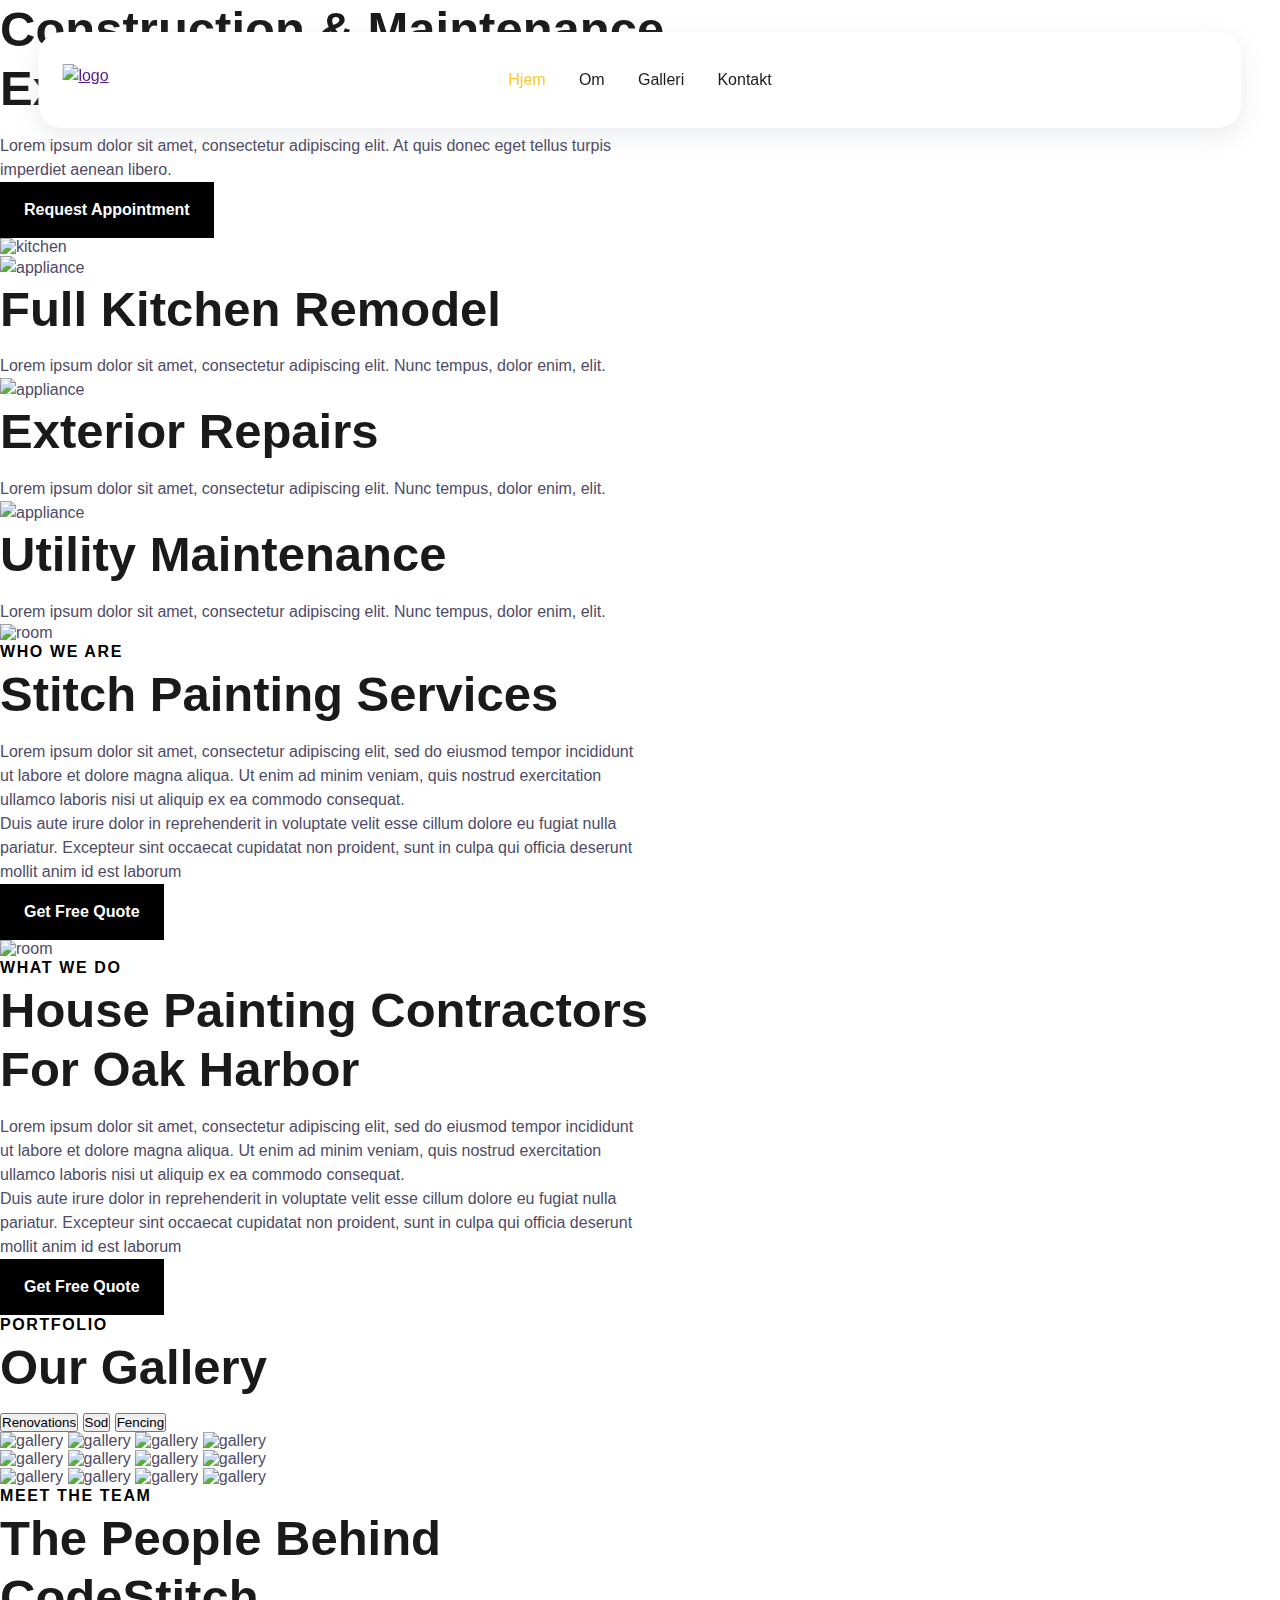
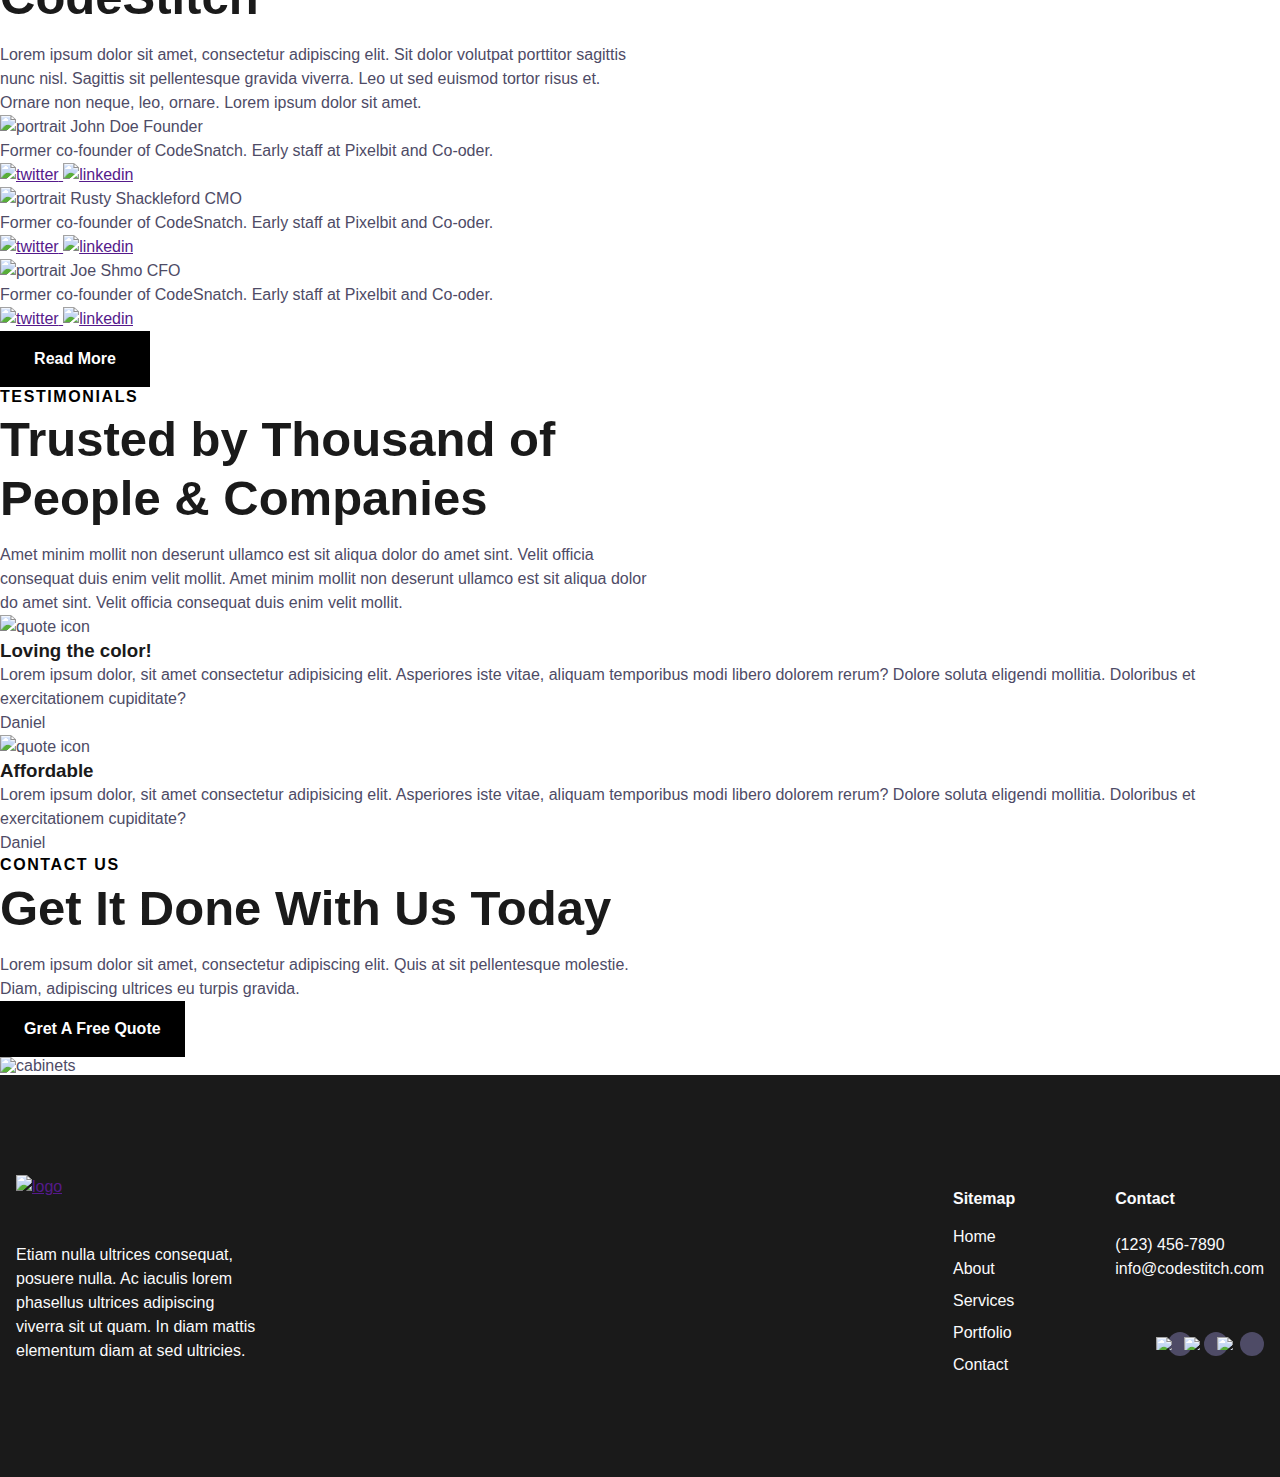
==== index.html @ 6d60dea5 "Setup navigationbar" ====
<!DOCTYPE html>
<html lang="en">

<head>
    <meta charset="UTF-8">
    <meta http-equiv="X-UA-Compatible" content="IE=edge">
    <meta name="viewport" content="width=device-width, initial-scale=1.0">

    <!--Swap our for actual link-->
    <link rel="canonical" href="https://www.website.com/">

    <meta name="description" content="Meta description for the page">
    <meta name="keywords" content="">

    <!--Social Media Display-->
    <meta property="og:title" content="Title that shows up on google searches" />
    <meta property="og:description" content="Meta description for the page" />
    <meta property="og:type" content="website" />
    <meta property="og:url" content="Official link for that page (https://www.site.com)" />
    <meta property="og:image" content="/assets/images/social.jpg" />
    <meta property="og:image:secure_url" content="/assets/images/social.jpg" />

    <!--Favicons-->
    <link rel="apple-touch-icon" sizes="180x180" href="/assets/favicons/apple-touch-icon.png">
    <link rel="icon" type="image/png" sizes="32x32" href="/assets/favicons/favicon-32x32.png?v1">
    <link rel="icon" type="image/png" sizes="16x16" href="/assets/favicons/favicon-16x16.png">
    <link rel="manifest" href="/assets/favicons/site.webmanifest">
    <meta name="msapplication-TileColor" content="#da532c">
    <meta name="theme-color" content="#ffffff">

    <!-- Preload -->
    <link rel="preload" as="image" href="assets/images/logo-light.png">
    <link rel="preload" as="font" type="font/woff2" href="/assets/fonts/roboto-v29-latin-regular.woff2" crossorigin>
    <link rel="preload" as="font" type="font/woff2" href="/assets/fonts/roboto-v29-latin-700.woff2" crossorigin>

    <link rel="stylesheet" href="/css/core-styles.css">
    <link rel="stylesheet" href="/css/index.css">
    <link rel="stylesheet" href="/css/dark.css">

    <title>Service Keyword Phrase | Company Name | City, State</title>
</head>

<body>
    <!--Screen reader skip main nav-->
    <a class="skip" aria-label="skip to main content" href="#main">Click To Skip To Main Content</a>

    <!-- ============================================ -->
    <!--                 Navigation                   -->
    <!-- ============================================ -->

    <header id="cs-navigation">
        <div class="cs-container">
            <!--Nav Logo-->
            <!--Logo is turned white in the css with a filter on dark mode-->
            <a href="" class="cs-logo" aria-label="back to home">
                <img src="https://csimg.nyc3.cdn.digitaloceanspaces.com/Images/Graphics/day-care.svg" alt="logo"
                    width="210" height="29" aria-hidden="true" decoding="async">
            </a>
            <!--Navigation List-->
            <nav class="cs-nav" role="navigation">
                <!--Mobile Nav Toggle-->
                <button class="cs-toggle" aria-label="mobile menu toggle">
                    <div class="cs-box" aria-hidden="true">
                        <span class="cs-line cs-line1" aria-hidden="true"></span>
                        <span class="cs-line cs-line2" aria-hidden="true"></span>
                        <span class="cs-line cs-line3" aria-hidden="true"></span>
                    </div>
                </button>
                <!-- We need a wrapper div so we can set a fixed height on the cs-ul in case the nav list gets too long from too many dropdowns being opened and needs to have an overflow scroll. This wrapper acts as the background so it can go the full height of the screen and not cut off any overflowing nav items while the cs-ul stops short of the bottom of the screen, which keeps all nav items in view no matter how mnay there are-->
                <div class="cs-ul-wrapper">
                    <ul id="cs-expanded" class="cs-ul" aria-expanded="false">
                        <li class="cs-li">
                            <a href="./index.html" class="cs-li-link cs-active">
                                Hjem
                            </a>
                        </li>
                        <li class="cs-li">
                            <a href="./about.html" class="cs-li-link">
                                Om
                            </a>
                        </li>
                        <li class="cs-li">
                            <a href="./portfolio.html" class="cs-li-link">
                                Galleri
                            </a>
                        </li>
                        <li class="cs-li">
                            <a href="./contact.html" class="cs-li-link">
                                Kontakt
                            </a>
                        </li>
                    </ul>
                </div>
            </nav>
            <div class="cs-contact-group">
                <div class="cs-social">
                    <a href="" class="cs-social-link">
                        <img class="cs-social-icon"
                            src="https://csimg.nyc3.cdn.digitaloceanspaces.com/Images/Icons/facebook-1a.svg" alt="logo"
                            width="12" height="12" aria-hidden="true" decoding="async">
                    </a>
                    <a href="" class="cs-social-link">
                        <img class="cs-social-icon"
                            src="https://csimg.nyc3.cdn.digitaloceanspaces.com/Images/Icons/twitter-1a.svg" alt="logo"
                            width="12" height="12" aria-hidden="true" decoding="async">
                    </a>
                    <a href="" class="cs-social-link">
                        <img class="cs-social-icon"
                            src="https://csimg.nyc3.cdn.digitaloceanspaces.com/Images/Icons/instagram1a.svg" alt="logo"
                            width="12" height="12" aria-hidden="true" decoding="async">
                    </a>
                    <a href="" class="cs-social-link">
                        <img class="cs-social-icon"
                            src="https://csimg.nyc3.cdn.digitaloceanspaces.com/Images/Icons/youtube1a.svg" alt="logo"
                            width="12" height="12" aria-hidden="true" decoding="async">
                    </a>
                </div>
            </div>
        </div>
    </header>

    <main id="main">
        <!-- ============================================ -->
        <!--                    Hero                      -->
        <!-- ============================================ -->

        <section id="hero-81">
            <div class="cs-container">
                <h1 class="cs-title">Construction & Maintenance Experts in New York City</h1>
                <p class="cs-text">
                    Lorem ipsum dolor sit amet, consectetur adipiscing elit. At quis donec eget tellus turpis imperdiet
                    aenean libero.
                </p>
                <a href="" class="cs-button-solid">Request Appointment</a>
            </div>

            <!-- Background Image -->
            <picture class="cs-background">
                <source media="(max-width: 600px)"
                    srcset="https://csimg.nyc3.digitaloceanspaces.com/Hero/kitchen-m.jpg">
                <source media="(min-width: 601px)" srcset="https://csimg.nyc3.digitaloceanspaces.com/Hero/kitchen.jpg">
                <img loading="lazy" decoding="async" src="https://csimg.nyc3.digitaloceanspaces.com/Hero/kitchen.jpg"
                    alt="kitchen" width="2250" height="1500" aria-hidden="true">
            </picture>
        </section>

        <!-- ============================================ -->
        <!--                   Services                   -->
        <!-- ============================================ -->

        <section id="h-services-81">
            <ul class="cs-card-group">
                <li class="cs-item">
                    <picture class="cs-icon">
                        <img loading="lazy" decoding="async"
                            src="https://csimg.nyc3.digitaloceanspaces.com/Hero/toolbox.svg" alt="appliance" width="52"
                            height="52" aria-hidden="true">
                    </picture>
                    <h2 class="cs-title">Full Kitchen Remodel</h2>
                    <p class="cs-text">
                        Lorem ipsum dolor sit amet, consectetur adipiscing elit. Nunc tempus, dolor enim, elit.
                    </p>
                </li>
                <li class="cs-item">
                    <picture class="cs-icon">
                        <img loading="lazy" decoding="async"
                            src="https://csimg.nyc3.digitaloceanspaces.com/Hero/buildings.svg" alt="appliance"
                            width="52" height="52" aria-hidden="true">
                    </picture>
                    <h2 class="cs-title">Exterior Repairs</h2>
                    <p class="cs-text">
                        Lorem ipsum dolor sit amet, consectetur adipiscing elit. Nunc tempus, dolor enim, elit.
                    </p>
                </li>
                <li class="cs-item">
                    <picture class="cs-icon">
                        <img loading="lazy" decoding="async"
                            src="https://csimg.nyc3.digitaloceanspaces.com/Hero/gear.svg" alt="appliance" width="52"
                            height="52" aria-hidden="true">
                    </picture>
                    <h2 class="cs-title">Utility Maintenance</h2>
                    <p class="cs-text">
                        Lorem ipsum dolor sit amet, consectetur adipiscing elit. Nunc tempus, dolor enim, elit.
                    </p>
                </li>
            </ul>
        </section>

        <!-- ============================================ -->
        <!--                   About Us                   -->
        <!-- ============================================ -->

        <section id="RPsbs-580">
            <div class="cs-container">
                <picture class="cs-picture">
                    <!--Mobile Image-->
                    <source media="(max-width: 600px)"
                        srcset="https://csimg.nyc3.cdn.digitaloceanspaces.com/SideBySide/room.jpg">
                    <!--Tablet and above Image-->
                    <source media="(min-width: 601px)"
                        srcset="https://csimg.nyc3.cdn.digitaloceanspaces.com/SideBySide/room.jpg">
                    <img loading="lazy" decoding="async"
                        src="https://csimg.nyc3.cdn.digitaloceanspaces.com/SideBySide/room.jpg" alt="room" width="494"
                        height="700">
                </picture>
                <div class="cs-content">
                    <span class="cs-topper">Who We ARe</span>
                    <h2 class="cs-title">Stitch Painting Services</h2>
                    <p class="cs-text">
                        Lorem ipsum dolor sit amet, consectetur adipiscing elit, sed do eiusmod tempor incididunt ut
                        labore et dolore magna aliqua. Ut enim ad minim veniam, quis nostrud exercitation ullamco
                        laboris nisi ut aliquip ex ea commodo consequat.
                    </p>
                    <p class="cs-text">
                        Duis aute irure dolor in reprehenderit in voluptate velit esse cillum dolore eu fugiat nulla
                        pariatur. Excepteur sint occaecat cupidatat non proident, sunt in culpa qui officia deserunt
                        mollit anim id est laborum
                    </p>
                    <a href="" class="cs-button-solid">Get Free Quote</a>
                </div>
            </div>
        </section>

        <!-- ============================================ -->
        <!--             Service Highlight                -->
        <!-- ============================================ -->

        <section id="RPsbsr-580">
            <div class="cs-container">
                <picture class="cs-picture">
                    <!--Mobile Image-->
                    <source media="(max-width: 600px)"
                        srcset="https://csimg.nyc3.cdn.digitaloceanspaces.com/SideBySide/room.jpg">
                    <!--Tablet and above Image-->
                    <source media="(min-width: 601px)"
                        srcset="https://csimg.nyc3.cdn.digitaloceanspaces.com/SideBySide/room.jpg">
                    <img loading="lazy" decoding="async"
                        src="https://csimg.nyc3.cdn.digitaloceanspaces.com/SideBySide/room.jpg" alt="room" width="494"
                        height="700">
                </picture>
                <div class="cs-content">
                    <span class="cs-topper">What We Do</span>
                    <h2 class="cs-title">House Painting Contractors For Oak Harbor</h2>
                    <p class="cs-text">
                        Lorem ipsum dolor sit amet, consectetur adipiscing elit, sed do eiusmod tempor incididunt ut
                        labore et dolore magna aliqua. Ut enim ad minim veniam, quis nostrud exercitation ullamco
                        laboris nisi ut aliquip ex ea commodo consequat.
                    </p>
                    <p class="cs-text">
                        Duis aute irure dolor in reprehenderit in voluptate velit esse cillum dolore eu fugiat nulla
                        pariatur. Excepteur sint occaecat cupidatat non proident, sunt in culpa qui officia deserunt
                        mollit anim id est laborum
                    </p>
                    <a href="" class="cs-button-solid">Get Free Quote</a>
                </div>
            </div>
        </section>

        <!-- ============================================ -->
        <!--                   Gallery                    -->
        <!-- ============================================ -->

        <section id="gallery-453">
            <div class="cs-container">
                <div class="cs-content">
                    <div class="cs-flex">
                        <span class="cs-topper">Portfolio</span>
                        <h2 class="cs-title">Our Gallery</h2>
                    </div>
                    <div class="cs-button-group">
                        <!--When adding extra galleries, copy and paste the button and make data-filter equal to four, then five, etc. Do the same for the corresponding gallery and it's data attribute-->
                        <button class="cs-button" data-filter="one">
                            Renovations
                        </button>
                        <button class="cs-button" data-filter="two">
                            Sod
                        </button>
                        <button class="cs-button" data-filter="three">
                            Fencing
                        </button>
                    </div>
                </div>
                <!--Gallery 1-->
                <div class="cs-gallery" data-category="one">
                    <!--Picture 1-->
                    <picture class="cs-image">
                        <source media="(max-width: 600px)"
                            srcset="https://csimg.nyc3.digitaloceanspaces.com/SideBySide/leaves2.jpg">
                        <source media="(min-width: 601px)"
                            srcset="https://csimg.nyc3.digitaloceanspaces.com/SideBySide/leaves2.jpg">
                        <img loading="lazy" decoding="async"
                            src="https://csimg.nyc3.digitaloceanspaces.com/SideBySide/leaves2.jpg" alt="gallery"
                            width="305" height="400">
                    </picture>
                    <!--Picture 2-->
                    <picture class="cs-image">
                        <source media="(max-width: 600px)"
                            srcset="https://csimg.nyc3.digitaloceanspaces.com/SideBySide/leaves2.jpg">
                        <source media="(min-width: 601px)"
                            srcset="https://csimg.nyc3.digitaloceanspaces.com/SideBySide/leaves2.jpg">
                        <img loading="lazy" decoding="async"
                            src="https://csimg.nyc3.digitaloceanspaces.com/SideBySide/leaves2.jpg" alt="gallery"
                            width="305" height="400">
                    </picture>
                    <!--Picture 3-->
                    <picture class="cs-image">
                        <source media="(max-width: 600px)"
                            srcset="https://csimg.nyc3.digitaloceanspaces.com/SideBySide/leaves2.jpg">
                        <source media="(min-width: 601px)"
                            srcset="https://csimg.nyc3.digitaloceanspaces.com/SideBySide/leaves2.jpg">
                        <img loading="lazy" decoding="async"
                            src="https://csimg.nyc3.digitaloceanspaces.com/SideBySide/leaves2.jpg" alt="gallery"
                            width="305" height="400">
                    </picture>
                    <!--Picture 4-->
                    <picture class="cs-image">
                        <source media="(max-width: 600px)"
                            srcset="https://csimg.nyc3.digitaloceanspaces.com/SideBySide/leaves2.jpg">
                        <source media="(min-width: 601px)"
                            srcset="https://csimg.nyc3.digitaloceanspaces.com/SideBySide/leaves2.jpg">
                        <img loading="lazy" decoding="async"
                            src="https://csimg.nyc3.digitaloceanspaces.com/SideBySide/leaves2.jpg" alt="gallery"
                            width="305" height="400">
                    </picture>
                </div>
                <!--Gallery 2-->
                <div class="cs-gallery cs-hidden" data-category="two">
                    <!--Picture 1-->
                    <picture class="cs-image">
                        <source media="(max-width: 600px)"
                            srcset="https://csimg.nyc3.digitaloceanspaces.com/SideBySide/leaves3.jpg">
                        <source media="(min-width: 601px)"
                            srcset="https://csimg.nyc3.digitaloceanspaces.com/SideBySide/leaves3.jpg">
                        <img loading="lazy" decoding="async"
                            src="https://csimg.nyc3.digitaloceanspaces.com/SideBySide/leaves3.jpg" alt="gallery"
                            width="305" height="400">
                    </picture>
                    <!--Picture 2-->
                    <picture class="cs-image">
                        <source media="(max-width: 600px)"
                            srcset="https://csimg.nyc3.digitaloceanspaces.com/SideBySide/leaves3.jpg">
                        <source media="(min-width: 601px)"
                            srcset="https://csimg.nyc3.digitaloceanspaces.com/SideBySide/leaves3.jpg">
                        <img loading="lazy" decoding="async"
                            src="https://csimg.nyc3.digitaloceanspaces.com/SideBySide/leaves3.jpg" alt="gallery"
                            width="305" height="400">
                    </picture>
                    <!--Picture 3-->
                    <picture class="cs-image">
                        <source media="(max-width: 600px)"
                            srcset="https://csimg.nyc3.digitaloceanspaces.com/SideBySide/leaves3.jpg">
                        <source media="(min-width: 601px)"
                            srcset="https://csimg.nyc3.digitaloceanspaces.com/SideBySide/leaves3.jpg">
                        <img loading="lazy" decoding="async"
                            src="https://csimg.nyc3.digitaloceanspaces.com/SideBySide/leaves3.jpg" alt="gallery"
                            width="305" height="400">
                    </picture>
                    <!--Picture 4-->
                    <picture class="cs-image">
                        <source media="(max-width: 600px)"
                            srcset="https://csimg.nyc3.digitaloceanspaces.com/SideBySide/leaves3.jpg">
                        <source media="(min-width: 601px)"
                            srcset="https://csimg.nyc3.digitaloceanspaces.com/SideBySide/leaves3.jpg">
                        <img loading="lazy" decoding="async"
                            src="https://csimg.nyc3.digitaloceanspaces.com/SideBySide/leaves3.jpg" alt="gallery"
                            width="305" height="400">
                    </picture>
                </div>
                <!--Gallery 3-->
                <div class="cs-gallery cs-hidden" data-category="three">
                    <!--Picture 1-->
                    <picture class="cs-image">
                        <source media="(max-width: 600px)"
                            srcset="https://csimg.nyc3.digitaloceanspaces.com/SideBySide/leaves2.jpg">
                        <source media="(min-width: 601px)"
                            srcset="https://csimg.nyc3.digitaloceanspaces.com/SideBySide/leaves2.jpg">
                        <img loading="lazy" decoding="async"
                            src="https://csimg.nyc3.digitaloceanspaces.com/SideBySide/leaves2.jpg" alt="gallery"
                            width="305" height="400">
                    </picture>
                    <!--Picture 2-->
                    <picture class="cs-image">
                        <source media="(max-width: 600px)"
                            srcset="https://csimg.nyc3.digitaloceanspaces.com/SideBySide/leaves2.jpg">
                        <source media="(min-width: 601px)"
                            srcset="https://csimg.nyc3.digitaloceanspaces.com/SideBySide/leaves2.jpg">
                        <img loading="lazy" decoding="async"
                            src="https://csimg.nyc3.digitaloceanspaces.com/SideBySide/leaves2.jpg" alt="gallery"
                            width="305" height="400">
                    </picture>
                    <!--Picture 3-->
                    <picture class="cs-image">
                        <source media="(max-width: 600px)"
                            srcset="https://csimg.nyc3.digitaloceanspaces.com/SideBySide/leaves2.jpg">
                        <source media="(min-width: 601px)"
                            srcset="https://csimg.nyc3.digitaloceanspaces.com/SideBySide/leaves2.jpg">
                        <img loading="lazy" decoding="async"
                            src="https://csimg.nyc3.digitaloceanspaces.com/SideBySide/leaves2.jpg" alt="gallery"
                            width="305" height="400">
                    </picture>
                    <!--Picture 4-->
                    <picture class="cs-image">
                        <source media="(max-width: 600px)"
                            srcset="https://csimg.nyc3.digitaloceanspaces.com/SideBySide/leaves2.jpg">
                        <source media="(min-width: 601px)"
                            srcset="https://csimg.nyc3.digitaloceanspaces.com/SideBySide/leaves2.jpg">
                        <img loading="lazy" decoding="async"
                            src="https://csimg.nyc3.digitaloceanspaces.com/SideBySide/leaves2.jpg" alt="gallery"
                            width="305" height="400">
                    </picture>
                </div>
            </div>
        </section>

        <!-- ============================================ -->
        <!--                 Meet The Team                -->
        <!-- ============================================ -->

        <section id="meet-team-221">
            <div class="cs-container">
                <div class="cs-content">
                    <span class="cs-topper">Meet The Team</span>
                    <h2 class="cs-title">The People Behind CodeStitch</h2>
                    <p class="cs-text">
                        Lorem ipsum dolor sit amet, consectetur adipiscing elit. Sit dolor volutpat porttitor sagittis
                        nunc nisl. Sagittis sit pellentesque gravida viverra. Leo ut sed euismod tortor risus et. Ornare
                        non neque, leo, ornare. Lorem ipsum dolor sit amet.
                    </p>
                </div>
                <ul class="cs-card-group">
                    <li class="cs-item">
                        <picture class="cs-picture">
                            <img aria-hidden="true" loading="lazy" decoding="async"
                                src="https://csimg.nyc3.digitaloceanspaces.com/Meet-Team/member1.jpg" alt="portrait"
                                width="275" height="132">
                        </picture>
                        <span class="cs-name">John Doe</span>
                        <span class="cs-job-title">Founder</span>
                        <p class="cs-item-text">
                            Former co-founder of CodeSnatch. Early staff at Pixelbit and Co-oder.
                        </p>
                        <!-- Social Flexbox -->
                        <div class="cs-social">
                            <a href="" class="cs-link" aria-label="Twitter" target="_blank" rel="noopener">
                                <img class="cs-icon" aria-hidden="true" loading="lazy" decoding="async"
                                    src="https://csimg.nyc3.digitaloceanspaces.com/Meet-Team/twitter-grey.svg"
                                    alt="twitter" width="15" height="13">
                            </a>
                            <a href="" class="cs-link" aria-label="Linked in" target="_blank" rel="noopener">
                                <img class="cs-icon" aria-hidden="true" loading="lazy" decoding="async"
                                    src="https://csimg.nyc3.digitaloceanspaces.com/Meet-Team/linkedin-grey.svg"
                                    alt="linkedin" width="17" height="16">
                            </a>
                        </div>
                    </li>
                    <li class="cs-item">
                        <picture class="cs-picture">
                            <img aria-hidden="true" loading="lazy" decoding="async"
                                src="https://csimg.nyc3.digitaloceanspaces.com/Meet-Team/member1.jpg" alt="portrait"
                                width="275" height="132">
                        </picture>
                        <span class="cs-name">Rusty Shackleford</span>
                        <span class="cs-job-title">CMO</span>
                        <p class="cs-item-text">
                            Former co-founder of CodeSnatch. Early staff at Pixelbit and Co-oder.
                        </p>
                        <!-- Social Flexbox -->
                        <div class="cs-social">
                            <a href="" class="cs-link" aria-label="Twitter" target="_blank" rel="noopener">
                                <img class="cs-icon" aria-hidden="true" loading="lazy" decoding="async"
                                    src="https://csimg.nyc3.digitaloceanspaces.com/Meet-Team/twitter-grey.svg"
                                    alt="twitter" width="15" height="13">
                            </a>
                            <a href="" class="cs-link" aria-label="Linked in" target="_blank" rel="noopener">
                                <img class="cs-icon" aria-hidden="true" loading="lazy" decoding="async"
                                    src="https://csimg.nyc3.digitaloceanspaces.com/Meet-Team/linkedin-grey.svg"
                                    alt="linkedin" width="17" height="16">
                            </a>
                        </div>
                    </li>
                    <li class="cs-item">
                        <picture class="cs-picture">
                            <img aria-hidden="true" loading="lazy" decoding="async"
                                src="https://csimg.nyc3.digitaloceanspaces.com/Meet-Team/member1.jpg" alt="portrait"
                                width="275" height="132">
                        </picture>
                        <span class="cs-name">Joe Shmo</span>
                        <span class="cs-job-title">CFO</span>
                        <p class="cs-item-text">
                            Former co-founder of CodeSnatch. Early staff at Pixelbit and Co-oder.
                        </p>
                        <!-- Social Flexbox -->
                        <div class="cs-social">
                            <a href="" class="cs-link" aria-label="Twitter" target="_blank" rel="noopener">
                                <img class="cs-icon" aria-hidden="true" loading="lazy" decoding="async"
                                    src="https://csimg.nyc3.digitaloceanspaces.com/Meet-Team/twitter-grey.svg"
                                    alt="twitter" width="15" height="13">
                            </a>
                            <a href="" class="cs-link" aria-label="Linked in" target="_blank" rel="noopener">
                                <img class="cs-icon" aria-hidden="true" loading="lazy" decoding="async"
                                    src="https://csimg.nyc3.digitaloceanspaces.com/Meet-Team/linkedin-grey.svg"
                                    alt="linkedin" width="17" height="16">
                            </a>
                        </div>
                    </li>
                </ul>
                <a href="" class="cs-button-solid">Read More</a>
            </div>
        </section>

        <!-- ============================================ -->
        <!--                   Reviews                    -->
        <!-- ============================================ -->

        <section id="reviews-727">
            <div class="cs-container">
                <div class="cs-content">
                    <span class="cs-topper">Testimonials</span>
                    <h2 class="cs-title">Trusted by Thousand of People & Companies</h2>
                    <p class="cs-text">
                        Amet minim mollit non deserunt ullamco est sit aliqua dolor do amet sint. Velit officia
                        consequat duis enim velit mollit. Amet minim mollit non deserunt ullamco est sit aliqua dolor do
                        amet sint. Velit officia consequat duis enim velit mollit.
                    </p>
                </div>
                <ul class="cs-card-group">
                    <li class="cs-item">
                        <img class="cs-icon"
                            src="https://csimg.nyc3.cdn.digitaloceanspaces.com/Reviews/yellow-quote.svg"
                            alt="quote icon" aria-hidden="true" width="40" height="38" loading="lazy" decoding="async">
                        <h3 class="cs-h3">Loving the color!</h3>
                        <p class="cs-item-text">
                            Lorem ipsum dolor, sit amet consectetur adipisicing elit. Asperiores iste vitae, aliquam
                            temporibus modi libero dolorem rerum? Dolore soluta eligendi mollitia. Doloribus et
                            exercitationem cupiditate?
                        </p>
                        <span class="cs-name">Daniel</span>
                    </li>
                    <li class="cs-item">
                        <img class="cs-icon"
                            src="https://csimg.nyc3.cdn.digitaloceanspaces.com/Reviews/yellow-quote.svg"
                            alt="quote icon" aria-hidden="true" width="40" height="38" loading="lazy" decoding="async">
                        <h3 class="cs-h3">Affordable</h3>
                        <p class="cs-item-text">
                            Lorem ipsum dolor, sit amet consectetur adipisicing elit. Asperiores iste vitae, aliquam
                            temporibus modi libero dolorem rerum? Dolore soluta eligendi mollitia. Doloribus et
                            exercitationem cupiditate?
                        </p>
                        <span class="cs-name">Daniel</span>
                    </li>
                </ul>
            </div>
        </section>


        <!-- ============================================ -->
        <!--                     CTA                      -->
        <!-- ============================================ -->

        <section id="cta-51">
            <div class="cs-container">
                <div class="cs-content">
                    <span class="cs-topper">Contact Us</span>
                    <h2 class="cs-title">Get It Done With Us Today</h2>
                    <p class="cs-text">
                        Lorem ipsum dolor sit amet, consectetur adipiscing elit. Quis at sit pellentesque molestie.
                        Diam, adipiscing ultrices eu turpis gravida.
                    </p>
                    <a href="" class="cs-button-solid">Gret A Free Quote</a>
                </div>
            </div>
            <!-- Background Image-->
            <picture class="cs-picture">
                <source media="(max-width: 600px)"
                    srcset="https://csimg.nyc3.digitaloceanspaces.com/CTA/cabinets-m.jpg">
                <source media="(min-width: 601px)" srcset="https://csimg.nyc3.digitaloceanspaces.com/CTA/cabinets.jpg">
                <img loading="lazy" decoding="async" src="https://csimg.nyc3.digitaloceanspaces.com/CTA/cabinets.jpg"
                    alt="cabinets" width="1920" height="1280" aria-hidden="true">
            </picture>
        </section>
    </main>

    <!-- ============================================ -->
    <!--                   Footer                     -->
    <!-- ============================================ -->

    <footer id="cs-footer-269">
        <div class="cs-container">
            <!-- Logo Group -->
            <div class="cs-logo-group">
                <a aria-label="go back to home" class="cs-logo" href="">
                    <img class="cs-logo-img" aria-hidden="true" loading="lazy" decoding="async"
                        src="https://csimg.nyc3.digitaloceanspaces.com/Footer/logo-light.svg" alt="logo" width="240"
                        height="32">
                </a>
                <p class="cs-text">
                    Etiam nulla ultrices consequat, posuere nulla. Ac iaculis lorem phasellus ultrices adipiscing
                    viverra sit ut quam. In diam mattis elementum diam at sed ultricies.
                </p>
            </div>
            <!-- Links -->
            <ul class="cs-nav">
                <li class="cs-nav-li">
                    <span class="cs-header">Sitemap</span>
                </li>
                <li class="cs-nav-li">
                    <a class="cs-nav-link" href="">Home</a>
                </li>
                <li class="cs-nav-li">
                    <a class="cs-nav-link" href="">About</a>
                </li>
                <li class="cs-nav-li">
                    <a class="cs-nav-link" href="">Services</a>
                </li>
                <li class="cs-nav-li">
                    <a class="cs-nav-link" href="">Portfolio</a>
                </li>
                <li class="cs-nav-li">
                    <a class="cs-nav-link" href="">Contact</a>
                </li>
            </ul>
            <!-- Contact Info -->
            <ul class="cs-contact">
                <li class="cs-nav-li">
                    <span class="cs-header">Contact</span>
                </li>
                <li class="cs-contact-li">
                    <a class="cs-contact-link" href="tel: 123-456-7890">(123) 456-7890</a>
                </li>
                <li class="cs-contact-li">
                    <a class="cs-contact-link" href="mailto:info@codestitch.com">info@codestitch.com</a>
                </li>
                <!-- Social Media -->
                <li class="cs-contact-li cs-social-group">
                    <div class="cs-social">
                        <a class="cs-social-link" aria-label="visit google profile" href="">
                            <img class="cs-social-img" aria-hidden="true" loading="lazy" decoding="async"
                                src="https://csimg.nyc3.digitaloceanspaces.com/Social/google.svg" alt="google"
                                width="11" height="11">
                        </a>
                        <a class="cs-social-link" aria-label="visit facebook profile" href="">
                            <img class="cs-social-img" aria-hidden="true" loading="lazy" decoding="async"
                                src="https://csimg.nyc3.digitaloceanspaces.com/Social/Facebook.svg" alt="facebook"
                                width="6" height="11">
                        </a>
                        <a class="cs-social-link" aria-label="visit instagram profile" href="">
                            <img class="cs-social-img" aria-hidden="true" loading="lazy" decoding="async"
                                src="https://csimg.nyc3.digitaloceanspaces.com/Social/instagram.svg" alt="instagram"
                                width="11" height="11">
                        </a>
                    </div>
                </li>
            </ul>
        </div>
    </footer>


    <script defer src="/assets/js/nav.js"></script>

    <!--Gallery JS-->
    <script>
        class CS_GalleryFilter {
            filtersSelector = '.cs-button'
            galleriesSelector = '.cs-gallery'
            activeClass = 'cs-active'
            hiddenClass = 'cs-hidden'

            constructor() {
                this.$galleries = document.querySelectorAll(this.galleriesSelector)
                const $filters = document.querySelectorAll(this.filtersSelector)

                this.onClick($filters[0])

                for (const $filter of $filters) {
                    $filter.addEventListener('click', () => this.onClick($filter))
                }
            }

            onClick($filter) {
                this.filter($filter.dataset.filter)

                const { activeClass } = this

                this.$activeFilter?.classList.remove(activeClass)
                $filter.classList.add(activeClass)

                this.$activeFilter = $filter
            }

            filter(filter) {
                const showAll = filter == 'all'
                const { hiddenClass } = this

                for (const $gallery of this.$galleries) {
                    const show = showAll || $gallery.dataset.category == filter
                    $gallery.classList.toggle(hiddenClass, !show)
                }
            }
        }

        new CS_GalleryFilter()

    </script>
</body>

</html>
---- css/core-styles.css ----
/*-- -------------------------- -->
<---        Core Styles         -->
<--- -------------------------- -*/
/* Mobile */
@media only screen and (min-width: 0rem) {
  :root {
    --primary: #000;
    --primaryLight: #001F3F;
    --secondary: #fff;
    --secondaryLight: #FFBA43;
    --tertiary: #fdc82c;
    --headerColor: #1a1a1a;
    --bodyTextColor: #4E4B66;
    --bodyTextColorWhite: #FAFBFC;
    /* 13px - 16px */
    --topperFontSize: clamp(0.8125rem, 1.6vw, 1rem);
    /* 31px - 49px */
    --headerFontSize: clamp(1.9375rem, 3.9vw, 3.0625rem);
    --bodyFontSize: 1rem;
    /* 60px - 100px top and bottom */
    --sectionPadding: clamp(3.75rem, 7.82vw, 6.25rem) 1rem;
  }
  /* roboto-regular - latin */
  @font-face {
    font-family: 'Roboto';
    font-style: normal;
    font-weight: 400;
    src: local(''), url('/assets/fonts/roboto-v29-latin-regular.woff2') format('woff2'), /* Chrome 26+, Opera 23+, Firefox 39+ */ url('/assets/fonts/roboto-v29-latin-regular.woff') format('woff');
    
    /* Chrome 6+, Firefox 3.6+, IE 9+, Safari 5.1+ */
  }
  /* roboto-700 - latin */
  @font-face {
    font-family: 'Roboto';
    font-style: normal;
    font-weight: 700;
    src: local(''), url('/assets/fonts/roboto-v29-latin-700.woff2') format('woff2'), /* Chrome 26+, Opera 23+, Firefox 39+ */ url('/assets/fonts/roboto-v29-latin-700.woff') format('woff');
    
    /* Chrome 6+, Firefox 3.6+, IE 9+, Safari 5.1+ */
  }
  /* roboto-900 - latin */
  @font-face {
    font-family: 'Roboto';
    font-style: normal;
    font-weight: 900;
    src: local(''), url('/assets/fonts/roboto-v29-latin-900.woff2') format('woff2'), /* Chrome 26+, Opera 23+, Firefox 39+ */ url('/assets/fonts/roboto-v29-latin-900.woff') format('woff');
    
    /* Chrome 6+, Firefox 3.6+, IE 9+, Safari 5.1+ */
  }
  body,
  html {
    margin: 0;
    padding: 0;
    font-size: 100%;
    font-family: 'Roboto', Arial, sans-serif;
    color: var(--bodyTextColor);
    overflow-x: hidden;
  }
  *,
  *:before,
  *:after {
    margin: 0;
    padding: 0;
    box-sizing: border-box;
  }
  body {
    transition: background-color 0.3s;
  }
  .container {
    position: relative;
    width: 92%;
    margin: auto;
  }
  h1,
  h2,
  h3,
  h4,
  h5,
  h6 {
    margin: 0;
    color: var(--headerColor);
  }
  p,
  li,
  a {
    font-size: 1rem;
    line-height: 1.5em;
    margin: 0;
  }
  p,
  li {
    color: var(--bodyTextColor);
  }
  a:hover,
  button:hover {
    cursor: pointer;
  }
  .cs-topper {
    font-size: var(--topperFontSize);
    line-height: 1.2em;
    text-transform: uppercase;
    text-align: inherit;
    letter-spacing: .1em;
    font-weight: 700;
    color: var(--primary);
    margin-bottom: 0.25rem;
    display: block;
  }
  body.dark-mode .cs-topper {
    color: var(--secondary);
  }
  .cs-title {
    font-size: var(--headerFontSize);
    font-weight: 900;
    line-height: 1.2em;
    text-align: inherit;
    max-width: 43.75rem;
    margin: 0 0 1rem 0;
    color: var(--headerColor);
    position: relative;
  }
  .cs-text {
    font-size: var(--bodyFontSize);
    line-height: 1.5em;
    text-align: inherit;
    width: 100%;
    max-width: 40.625rem;
    margin: 0;
    color: var(--bodyTextColor);
  }
  .cs-button-solid {
    font-size: 1rem;
    /* 46px - 56px */
    line-height: clamp(2.875rem, 5.5vw, 3.5rem);
    text-decoration: none;
    font-weight: 700;
    text-align: center;
    margin: 0;
    color: #fff;
    min-width: 9.375rem;
    padding: 0 1.5rem;
    background-color: var(--primary);
    display: inline-block;
    position: relative;
    z-index: 1;
    /* prevents padding from adding to the width */
    box-sizing: border-box;
  }
  .cs-button-solid:before {
    content: '';
    position: absolute;
    height: 100%;
    width: 0%;
    background: #000;
    opacity: 1;
    top: 0;
    left: 0;
    z-index: -1;
    transition: width .3s;
  }
  .cs-button-solid:hover:before {
    width: 100%;
  }
  .skip {
    position: absolute;
    top: 0;
    left: 0;
    opacity: 0;
    z-index: -1111111;
  }
}
/*-- -------------------------- -->
<---     Mobile Navigation      -->
<--- -------------------------- -*/
/* Mobile - 1023px */
@media only screen and (max-width: 63.9375rem) {
  body.cs-open {
    overflow: hidden;
  }
  body.scroll #cs-navigation {
    width: 100%;
    max-width: 100%;
    top: 0;
  }
  body.scroll #cs-navigation:before {
    border-radius: 0;
  }
  body.scroll #cs-navigation .cs-ul-wrapper {
    top: 100%;
  }
  #cs-navigation {
    width: 94%;
    max-width: 80rem;
    /* prevents padding from affecting height and width */
    box-sizing: border-box;
    /* 12px - 24px */
    padding: clamp(0.75rem, 2vw, 1.5rem);
    /* 12px - 24px */
    border-radius: clamp(0.75rem, 2vw, 1.5rem);
    position: fixed;
    top: 2rem;
    left: 50%;
    z-index: 10000;
    transform: translateX(-50%);
    transition: top 0.3s, border-radius 0.3s, width 0.3s, max-width 0.3s;
  }
  #cs-navigation:before {
    /* background color */
    content: "";
    width: 100%;
    height: 100%;
    background: #fff;
    box-shadow: rgba(149, 157, 165, 0.2) 0px 8px 24px;
    opacity: 1;
    /* 12px - 24px */
    border-radius: clamp(0.75rem, 2vw, 1.5rem);
    display: block;
    position: absolute;
    top: 0;
    left: 50%;
    transform: translateX(-50%);
    transition: transform 0.2s, border-radius 0.3s ease-in-out;
  }
  #cs-navigation.cs-active:before {
    transform: translateX(-50%) scale(1.03);
  }
  #cs-navigation.cs-active .cs-toggle {
    transform: rotate(180deg);
  }
  #cs-navigation.cs-active .cs-ul-wrapper {
    transform: scaleY(1);
    transition-delay: 0.15s;
  }
  #cs-navigation.cs-active .cs-li {
    opacity: 1;
    transform: translateY(0);
  }
  #cs-navigation .cs-container {
    width: 100%;
    display: flex;
    justify-content: flex-end;
    align-items: center;
    gap: 1.5rem;
  }
  #cs-navigation .cs-logo {
    width: auto;
    max-width: 12.5rem;
    height: 100%;
    margin: 0 auto 0 0;
    /* prevents padding from affecting height and width */
    box-sizing: border-box;
    padding: 0;
    display: flex;
    justify-content: flex-start;
    align-items: center;
    z-index: 10;
  }
  #cs-navigation .cs-logo img {
    width: 100%;
    height: 100%;
    /* ensures the image never overflows the container. It stays contained within it's width and height and expands to fill it then stops once it reaches an edge */
    object-fit: contain;
  }
  #cs-navigation .cs-toggle {
    width: 3.5rem;
    height: 3.5rem;
    margin: 0 0 0 auto;
    background-color: #1a1a1a;
    border: none;
    border-radius: 0.25rem;
    display: flex;
    justify-content: center;
    align-items: center;
    position: relative;
    z-index: 10;
    transition: transform 0.6s;
  }
  #cs-navigation .cs-nav {
    /* sends it to the right in the 3rd position */
    order: 3;
  }
  #cs-navigation .cs-contact-group {
    display: none;
    position: relative;
    z-index: 10;
  }
  #cs-navigation .cs-phone {
    font-size: 1rem;
    line-height: 1.5em;
    text-decoration: none;
    margin: 0;
    color: var(--headerColor);
    display: flex;
    justify-content: flex-start;
    align-items: center;
    gap: 0.5rem;
    transition: opacity 0.3s, color 0.3s;
  }
  #cs-navigation .cs-phone-icon {
    width: 1.5rem;
    height: auto;
    display: block;
  }
  #cs-navigation .cs-social {
    display: none;
  }
  #cs-navigation .cs-active .cs-line1 {
    top: 50%;
    transform: translate(-50%, -50%) rotate(225deg);
  }
  #cs-navigation .cs-active .cs-line2 {
    top: 50%;
    transform: translate(-50%, -50%) translateY(0) rotate(-225deg);
    transform-origin: center;
  }
  #cs-navigation .cs-active .cs-line3 {
    opacity: 0;
    bottom: 100%;
  }
  #cs-navigation .cs-box {
    /* 24px - 28px */
    width: clamp(1.5rem, 2vw, 1.75rem);
    height: 1rem;
    position: relative;
  }
  #cs-navigation .cs-line {
    width: 100%;
    height: 2px;
    background-color: #fafbfc;
    border-radius: 2px;
    position: absolute;
    left: 50%;
    transform: translateX(-50%);
  }
  #cs-navigation .cs-line1 {
    top: 0;
    transition: transform 0.5s, top 0.3s, left 0.3s;
    animation-duration: 0.7s;
    animation-timing-function: ease;
    animation-direction: normal;
    animation-fill-mode: forwards;
    transform-origin: center;
  }
  #cs-navigation .cs-line2 {
    top: 50%;
    transform: translateX(-50%) translateY(-50%);
    transition: top 0.3s, left 0.3s, transform 0.5s;
    animation-duration: 0.7s;
    animation-timing-function: ease;
    animation-direction: normal;
    animation-fill-mode: forwards;
  }
  #cs-navigation .cs-line3 {
    bottom: 0;
    transition: bottom 0.3s, opacity 0.3s;
  }
  #cs-navigation .cs-ul-wrapper {
    width: 100%;
    height: auto;
    padding-bottom: 2.4em;
    background-color: #fff;
    border-radius: 0 0 1.5rem 1.5rem;
    position: absolute;
    top: 85%;
    left: 0;
    z-index: -1;
    overflow: hidden;
    transform: scaleY(0);
    transition: transform 0.4s;
    transform-origin: top;
  }
  #cs-navigation .cs-ul {
    width: 100%;
    height: auto;
    max-height: 65vh;
    margin: 0;
    padding: 4rem 0 0 0;
    display: flex;
    flex-direction: column;
    justify-content: flex-start;
    align-items: center;
    gap: 1.25rem;
    overflow: auto;
  }
  #cs-navigation .cs-li {
    text-align: center;
    list-style: none;
    width: 100%;
    margin-right: 0;
    opacity: 0;
    /* transition from these values */
    transform: translateY(-70/16rem);
    transition: transform 0.6s, opacity 0.9s;
  }
  #cs-navigation .cs-li:nth-of-type(1) {
    transition-delay: 0.05s;
  }
  #cs-navigation .cs-li:nth-of-type(2) {
    transition-delay: 0.1s;
  }
  #cs-navigation .cs-li:nth-of-type(3) {
    transition-delay: 0.15s;
  }
  #cs-navigation .cs-li:nth-of-type(4) {
    transition-delay: 0.2s;
  }
  #cs-navigation .cs-li:nth-of-type(5) {
    transition-delay: 0.25s;
  }
  #cs-navigation .cs-li:nth-of-type(6) {
    transition-delay: 0.3s;
  }
  #cs-navigation .cs-li:nth-of-type(7) {
    transition-delay: 0.35s;
  }
  #cs-navigation .cs-li:nth-of-type(8) {
    transition-delay: 0.4s;
  }
  #cs-navigation .cs-li:nth-of-type(9) {
    transition-delay: 0.45s;
  }
  #cs-navigation .cs-li:nth-of-type(10) {
    transition-delay: 0.5s;
  }
  #cs-navigation .cs-li:nth-of-type(11) {
    transition-delay: 0.55s;
  }
  #cs-navigation .cs-li:nth-of-type(12) {
    transition-delay: 0.6s;
  }
  #cs-navigation .cs-li:nth-of-type(13) {
    transition-delay: 0.65s;
  }
  #cs-navigation .cs-li-link {
    /* 16px - 24px */
    font-size: clamp(1rem, 2.5vw, 1.5rem);
    line-height: 1.2em;
    text-decoration: none;
    margin: 0;
    color: var(--headerColor);
    display: inline-block;
    position: relative;
  }
  #cs-navigation .cs-li-link.cs-active {
    color: var(--tertiary);
  }
  #cs-navigation .cs-li-link:hover {
    color: var(--tertiary);
  }
  #cs-navigation .cs-button-solid {
    display: none;
  }
}
/* Tablet - 768px */
@media only screen and (min-width: 48rem) {
  #cs-navigation .cs-contact-group {
    display: block;
  }
}
/*-- -------------------------- -->
<---     Navigation Dropdown    -->
<--- -------------------------- -*/
/* Mobile - 1023px */
@media only screen and (max-width: 63.9375rem) {
  #cs-navigation .cs-li {
    text-align: center;
    width: 100%;
    display: block;
  }
  #cs-navigation .cs-dropdown {
    color: var(--bodyTextColorWhite);
    position: relative;
  }
  #cs-navigation .cs-dropdown.cs-active .cs-drop-ul {
    height: auto;
    margin: 0.75rem 0 0 0;
    padding: 0.75rem 0;
    opacity: 1;
    visibility: visible;
  }
  #cs-navigation .cs-dropdown.cs-active .cs-drop-link {
    opacity: 1;
  }
  #cs-navigation .cs-dropdown .cs-li-link {
    position: relative;
    transition: opacity 0.3s;
  }
  #cs-navigation .cs-drop-icon {
    width: 0.9375rem;
    height: auto;
    position: absolute;
    top: 50%;
    right: -1.25rem;
    transform: translateY(-50%);
  }
  #cs-navigation .cs-drop-ul {
    width: 100%;
    height: 0;
    margin: 0;
    padding: 0;
    background-color: var(--primary);
    opacity: 0;
    display: flex;
    visibility: hidden;
    flex-direction: column;
    justify-content: flex-start;
    align-items: center;
    gap: 0.75rem;
    overflow: hidden;
    transition: padding 0.3s, margin 0.3s, height 0.3s, opacity 0.3s, visibility 0.3s;
  }
  #cs-navigation .cs-drop-li {
    list-style: none;
  }
  #cs-navigation .cs-li-link.cs-drop-link {
    /* 14px - 16px */
    font-size: clamp(0.875rem, 2vw, 1.25rem);
    color: #fff;
  }
}
/* Desktop - 1024px */
@media only screen and (min-width: 64rem) {
  #cs-navigation .cs-dropdown {
    position: relative;
  }
  #cs-navigation .cs-dropdown:hover {
    cursor: pointer;
  }
  #cs-navigation .cs-dropdown:hover .cs-drop-ul {
    opacity: 1;
    visibility: visible;
    transform: scaleY(1);
  }
  #cs-navigation .cs-dropdown:hover .cs-drop-li {
    opacity: 1;
    transform: translateY(0);
  }
  #cs-navigation .cs-drop-icon {
    width: 0.9375rem;
    height: auto;
    display: inline-block;
  }
  #cs-navigation .cs-drop-ul {
    min-width: 12.5rem;
    margin: 0;
    padding: 0;
    background-color: #fff;
    box-shadow: inset rgba(149, 157, 165, 0.1) 0px 8px 10px;
    opacity: 0;
    border-bottom: 5px solid var(--primary);
    border-radius: 0 0 1.5rem 1.5rem;
    visibility: hidden;
    /* if you have 8 or more links in your dropdown nav, uncomment the columns property to make the list into 2 even columns. Change it to 3 or 4 if you need extra columns. Then remove the transition delays on the cs-drop-li so they don't have weird scattered animations */
    position: absolute;
    top: 100%;
    z-index: -100;
    overflow: hidden;
    transform: scaleY(0);
    transition: transform 0.3s, visibility 0.3s, opacity 0.3s;
    transform-origin: top;
  }
  #cs-navigation .cs-drop-li {
    font-size: 1rem;
    text-decoration: none;
    list-style: none;
    width: 100%;
    height: auto;
    opacity: 0;
    display: block;
    transform: translateY(-0.625rem);
    transition: opacity 0.6s, transform 0.6s;
  }
  #cs-navigation .cs-drop-li:nth-of-type(1) {
    transition-delay: 0.05s;
  }
  #cs-navigation .cs-drop-li:nth-of-type(2) {
    transition-delay: 0.1s;
  }
  #cs-navigation .cs-drop-li:nth-of-type(3) {
    transition-delay: 0.15s;
  }
  #cs-navigation .cs-drop-li:nth-of-type(4) {
    transition-delay: 0.2s;
  }
  #cs-navigation .cs-drop-li:nth-of-type(5) {
    transition-delay: 0.25s;
  }
  #cs-navigation .cs-drop-li:nth-of-type(6) {
    transition-delay: 0.3s;
  }
  #cs-navigation .cs-drop-li:nth-of-type(7) {
    transition-delay: 0.35s;
  }
  #cs-navigation .cs-drop-li:nth-of-type(8) {
    transition-delay: 0.4s;
  }
  #cs-navigation .cs-drop-li:nth-of-type(9) {
    transition-delay: 0.45s;
  }
  #cs-navigation .cs-li-link.cs-drop-link {
    font-size: 1rem;
    line-height: 1.5em;
    text-transform: capitalize;
    text-decoration: none;
    white-space: nowrap;
    width: 100%;
    /* prevents padding from affecting height and width */
    box-sizing: border-box;
    padding: 0.75rem;
    color: var(--headerColor);
    display: block;
    transition: color 0.3s, background-color 0.3s;
  }
  #cs-navigation .cs-li-link.cs-drop-link:hover {
    color: var(--bodyTextColorWhite);
    background-color: var(--primary);
  }
  #cs-navigation .cs-li-link.cs-drop-link:before {
    display: none;
  }
}
/*-- -------------------------- -->
<---     Desktop Navigation     -->
<--- -------------------------- -*/
/* Small Desktop - 1024px */
@media only screen and (min-width: 64rem) {
  body.scroll #cs-navigation {
    width: 100%;
    max-width: 100%;
    border-radius: 0;
    top: 0;
  }
  #cs-navigation {
    width: 94%;
    max-width: 90rem;
    height: 6rem;
    /* prevents padding from affecting height and width */
    box-sizing: border-box;
    /* 12px - 24px */
    padding: clamp(0.75rem, 2vw, 1.5rem) 0;
    background-color: #fff;
    box-shadow: rgba(149, 157, 165, 0.2) 0px 8px 24px;
    /* 12px - 24px */
    border-radius: clamp(0.75rem, 2vw, 1.5rem);
    display: flex;
    align-items: center;
    position: fixed;
    top: 2rem;
    left: 50%;
    z-index: 10000;
    transform: translateX(-50%);
    transition: top 0.3s, border-radius 0.3s, width 0.3s, max-width 0.3s;
  }
  #cs-navigation .cs-container {
    width: 100%;
    max-width: 90rem;
    margin: auto;
    /* prevents padding from affecting height and width */
    box-sizing: border-box;
    padding: 0 1.5rem;
    display: flex;
    justify-content: space-between;
    align-items: center;
    gap: 1.5rem;
  }
  #cs-navigation .cs-toggle {
    display: none;
  }
  #cs-navigation .cs-logo {
    width: 18.4%;
    max-width: 21.875rem;
    height: 2rem;
    /* margin-right auto pushes everything away from it to the right */
    margin: 0 auto 0 0;
    padding: 0;
    display: flex;
    justify-content: flex-start;
    align-items: center;
    z-index: 100;
  }
  #cs-navigation .cs-logo img {
    width: auto;
    height: 100%;
    /* ensures the image never overflows the container. It stays contained within it's width and height and expands to fill it then stops once it reaches an edge */
    object-fit: contain;
  }
  #cs-navigation .cs-contact-group {
    display: flex;
    justify-content: center;
    align-items: center;
    gap: 1.5rem;
  }
  #cs-navigation .cs-phone {
    font-size: 1rem;
    line-height: 1.5em;
    text-decoration: none;
    margin: 0;
    color: var(--headerColor);
    display: flex;
    justify-content: flex-start;
    align-items: center;
    gap: 0.5rem;
    transition: opacity 0.3s, color 0.3s;
  }
  #cs-navigation .cs-phone-icon {
    width: 1.5rem;
    height: auto;
    display: block;
  }
  #cs-navigation .cs-social {
    height: 2rem;
    opacity: 1;
    display: none;
    visibility: visible;
    justify-content: center;
    align-items: center;
    gap: 0.5rem;
    transition: opacity 0.3s, visibility 0.3s, height 0.3s;
  }
  #cs-navigation .cs-social-link {
    text-decoration: none;
    width: 2rem;
    height: 2rem;
    background-color: #f7f7f7;
    border-radius: 50%;
    display: flex;
    justify-content: center;
    align-items: center;
    transition: background-color 0.3s;
  }
  #cs-navigation .cs-social-link:hover {
    background-color: var(--primary);
  }
  #cs-navigation .cs-social-link:hover .cs-social-icon {
    opacity: 1;
    filter: grayscale(1) brightness(10000%);
  }
  #cs-navigation .cs-social-icon {
    width: 0.75rem;
    height: auto;
    opacity: 0.6;
    display: block;
    transition: opacity 0.3s;
  }
  #cs-navigation .cs-ul-wrapper {
    height: 100%;
    display: flex;
    align-items: center;
    /* absolutely positioned to be dead center */
    position: absolute;
    top: 50%;
    left: 50%;
    transform: translate(-50%, -50%);
  }
  #cs-navigation .cs-ul {
    width: 100%;
    height: 100%;
    margin: 0;
    padding: 0;
    display: flex;
    justify-content: flex-start;
    align-items: center;
    /* 20px - 36px */
    gap: clamp(1.25rem, 2.6vw, 2.25rem);
  }
  #cs-navigation .cs-li {
    list-style: none;
    height: 100%;
    padding: 0;
    display: flex;
    align-items: center;
    /* prevent flexbox from squishing it */
    flex: none;
  }
  #cs-navigation .cs-li-link {
    font-size: 1rem;
    line-height: 1.5em;
    text-decoration: none;
    margin: 0;
    color: var(--headerColor);
    display: block;
    position: relative;
    transition: color 0.3s;
  }
  #cs-navigation .cs-li-link:hover {
    color: var(--tertiary);
  }
  #cs-navigation .cs-li-link.cs-active {
    color: var(--tertiary);
  }
  #cs-navigation .cs-button-solid {
    font-size: 1rem;
    font-weight: 700;
    /* 46px - 56px */
    line-height: clamp(2.875em, 5.5vw, 3.5em);
    text-align: center;
    text-decoration: none;
    min-width: 9.375rem;
    margin: 0;
    /* prevents padding from adding to the width */
    box-sizing: border-box;
    padding: 0 2rem;
    color: #fff;
    background-color: var(--primary);
    display: inline-block;
    position: relative;
    z-index: 1;
    transition: color 0.3s;
  }
  #cs-navigation .cs-button-solid:before {
    content: "";
    width: 0%;
    height: 100%;
    background: #fff;
    opacity: 1;
    position: absolute;
    top: 0;
    left: 0;
    z-index: -1;
    transition: width 0.3s;
  }
  #cs-navigation .cs-button-solid:hover {
    color: #1a1a1a;
  }
  #cs-navigation .cs-button-solid:hover:before {
    width: 100%;
  }
}
/* Large Desktop - 1300px */
@media only screen and (min-width: 81.25rem) {
  #cs-navigation .cs-social {
    display: flex;
  }
}
                                
/*-- -------------------------- -->
<---          Banner            -->
<--- -------------------------- -*/
/* Mobile - 360px */
@media only screen and (min-width: 0rem) {
  #banner-712 {
    /* 175px - 200px top */
    padding: clamp(10.9375rem, 10vw, 12.5rem) 1rem 6.25rem;
    position: relative;
    z-index: 1;
  }
  #banner-712 .cs-container {
    text-align: center;
    width: 100%;
    max-width: 80rem;
    margin: auto;
    display: flex;
    justify-content: center;
    align-items: center;
    flex-direction: column;
    gap: 1rem;
  }
  #banner-712 .cs-int-title {
    /* 39px - 61px */
    font-size: clamp(2.4375rem, 6.4vw, 3.8125rem);
    font-weight: 900;
    line-height: 1.2em;
    text-align: inherit;
    margin: 0;
    color: var(--bodyTextColorWhite);
    position: relative;
  }
  #banner-712 .cs-background {
    width: 100%;
    height: 100%;
    display: block;
    position: absolute;
    top: 0;
    left: 0;
    z-index: -1;
  }
  #banner-712 .cs-background:before {
    /* background color overlay */
    content: '';
    position: absolute;
    display: block;
    height: 100%;
    width: 100%;
    background: #000;
    opacity: .75;
    top: 0;
    left: 0;
    z-index: 1;
  }
  #banner-712 .cs-background img {
    position: absolute;
    top: 0;
    left: 0;
    height: 100%;
    width: 100%;
    /* Makes img tag act as a background image */
    object-fit: cover;
  }
}
/* Tablet - 768px */
@media only screen and (min-width: 48rem) {
  #banner-712 .cs-background:before {
    opacity: 1;
    background: linear-gradient(90.01deg, rgba(0, 0, 0, 0.9) 16.86%, rgba(0, 0, 0, 0) 100%);
  }
}
/*-- -------------------------- -->
<---          Footer            -->
<--- -------------------------- -*/
/* Mobile - 360px */
@media only screen and (min-width: 0rem) {
  #cs-footer-269 {
    /* 60px - 100px top and bottom */
    padding: clamp(3.75rem, 7.82vw, 6.25rem) 1rem;
    background-color: #1a1a1a;
    /* Navigation Links */
    /* Contact Links */
  }
  #cs-footer-269 .cs-container {
    width: 100%;
    /* reset on tablet */
    max-width: 34.375rem;
    margin: auto;
    display: flex;
    justify-content: flex-start;
    align-items: flex-start;
    flex-wrap: wrap;
    /* 68px - 100px */
    column-gap: clamp(4.25rem, calc(10%), 6.25rem);
  }
  #cs-footer-269 .cs-logo-group {
    /* takes up all the space, lets the other ul's wrap below it */
    width: 100%;
    position: relative;
  }
  #cs-footer-269 .cs-logo {
    /* 210px - 240px */
    width: clamp(13.125rem, 8vw, 15rem);
    height: auto;
    display: block;
    /* 28px - 44px */
    margin-bottom: clamp(1.75rem, 4.17vw, 2.75rem);
  }
  #cs-footer-269 .cs-logo-img {
    width: 100%;
    height: auto;
  }
  #cs-footer-269 .cs-text {
    /* 14px - 16px */
    font-size: clamp(0.875rem, 2.5vw, 1rem);
    line-height: 1.5em;
    margin: 0;
    margin-bottom: 2rem;
    /* changes to 305px at desktop */
    max-width: 33.75rem;
    color: var(--bodyTextColorWhite);
  }
  #cs-footer-269 .cs-nav {
    padding: 0;
    margin: 0;
  }
  #cs-footer-269 .cs-nav-li {
    list-style: none;
    line-height: 1.5em;
    margin-bottom: 0.5rem;
  }
  #cs-footer-269 .cs-nav-li:last-of-type {
    margin-bottom: 0;
  }
  #cs-footer-269 .cs-header {
    font-size: 1rem;
    line-height: 1.5em;
    font-weight: 700;
    margin-bottom: 0.875rem;
    color: var(--bodyTextColorWhite);
    position: relative;
    display: block;
  }
  #cs-footer-269 .cs-nav-link {
    font-size: 1rem;
    text-decoration: none;
    line-height: 1.5em;
    color: var(--bodyTextColorWhite);
    position: relative;
  }
  #cs-footer-269 .cs-nav-link:before {
    /* underline */
    content: '';
    width: 0%;
    height: 0.125rem;
    /* current color of the parent */
    background: currentColor;
    opacity: 1;
    position: absolute;
    display: block;
    bottom: -0.125rem;
    left: 0;
    transition: width .3s;
  }
  #cs-footer-269 .cs-nav-link:hover:before {
    width: 100%;
  }
  #cs-footer-269 .cs-contact {
    margin: 0;
    padding: 0;
    width: auto;
    display: flex;
    flex-direction: column;
    align-self: stretch;
  }
  #cs-footer-269 .cs-contact-li {
    list-style: none;
    margin-bottom: 0rem;
  }
  #cs-footer-269 .cs-contact-li:last-of-type {
    margin-bottom: 0;
  }
  #cs-footer-269 .cs-contact-link {
    font-size: 1rem;
    text-decoration: none;
    line-height: 1.5em;
    text-align: left;
    color: var(--bodyTextColorWhite);
    display: inline-block;
  }
  #cs-footer-269 .cs-contact-link:hover {
    text-decoration: underline;
  }
  #cs-footer-269 .cs-address {
    font-size: 1rem;
    margin-bottom: 1.25rem;
  }
  #cs-footer-269 .cs-social-group {
    /* pushes away from the other flex items */
    margin-top: auto;
    margin-left: auto;
  }
  #cs-footer-269 .cs-social {
    display: inline-flex;
    justify-content: flex-start;
    gap: 0.75rem;
  }
  #cs-footer-269 .cs-social-link {
    width: 1.5rem;
    height: 1.5rem;
    background-color: #4E4B66;
    border-radius: 50%;
    display: flex;
    justify-content: center;
    align-items: center;
    position: relative;
    z-index: 1;
    transition: transform 0.3s, background-color 0.3s;
  }
  #cs-footer-269 .cs-social-link:hover {
    background-color: var(--primary);
    transform: translateY(-0.1875rem);
  }
  #cs-footer-269 .cs-social-img {
    height: 0.8125rem;
    width: auto;
    display: block;
  }
}
/* Tablet - 768px */
@media only screen and (min-width: 48rem) {
  #cs-footer-269 .cs-container {
    max-width: 80rem;
    row-gap: 0;
  }
  #cs-footer-269 .cs-logo-group {
    width: auto;
    /* pushes everything to the right of it as far as possible in a flexbox */
    margin-right: auto;
  }
  #cs-footer-269 .cs-text {
    width: 80%;
    max-width: 19.0625rem;
    margin: 0;
  }
  #cs-footer-269 .cs-nav,
  #cs-footer-269 .cs-contact {
    /* 8px - 12px */
    margin-top: clamp(0.5rem, 1.2vw, 0.75rem);
  }
}
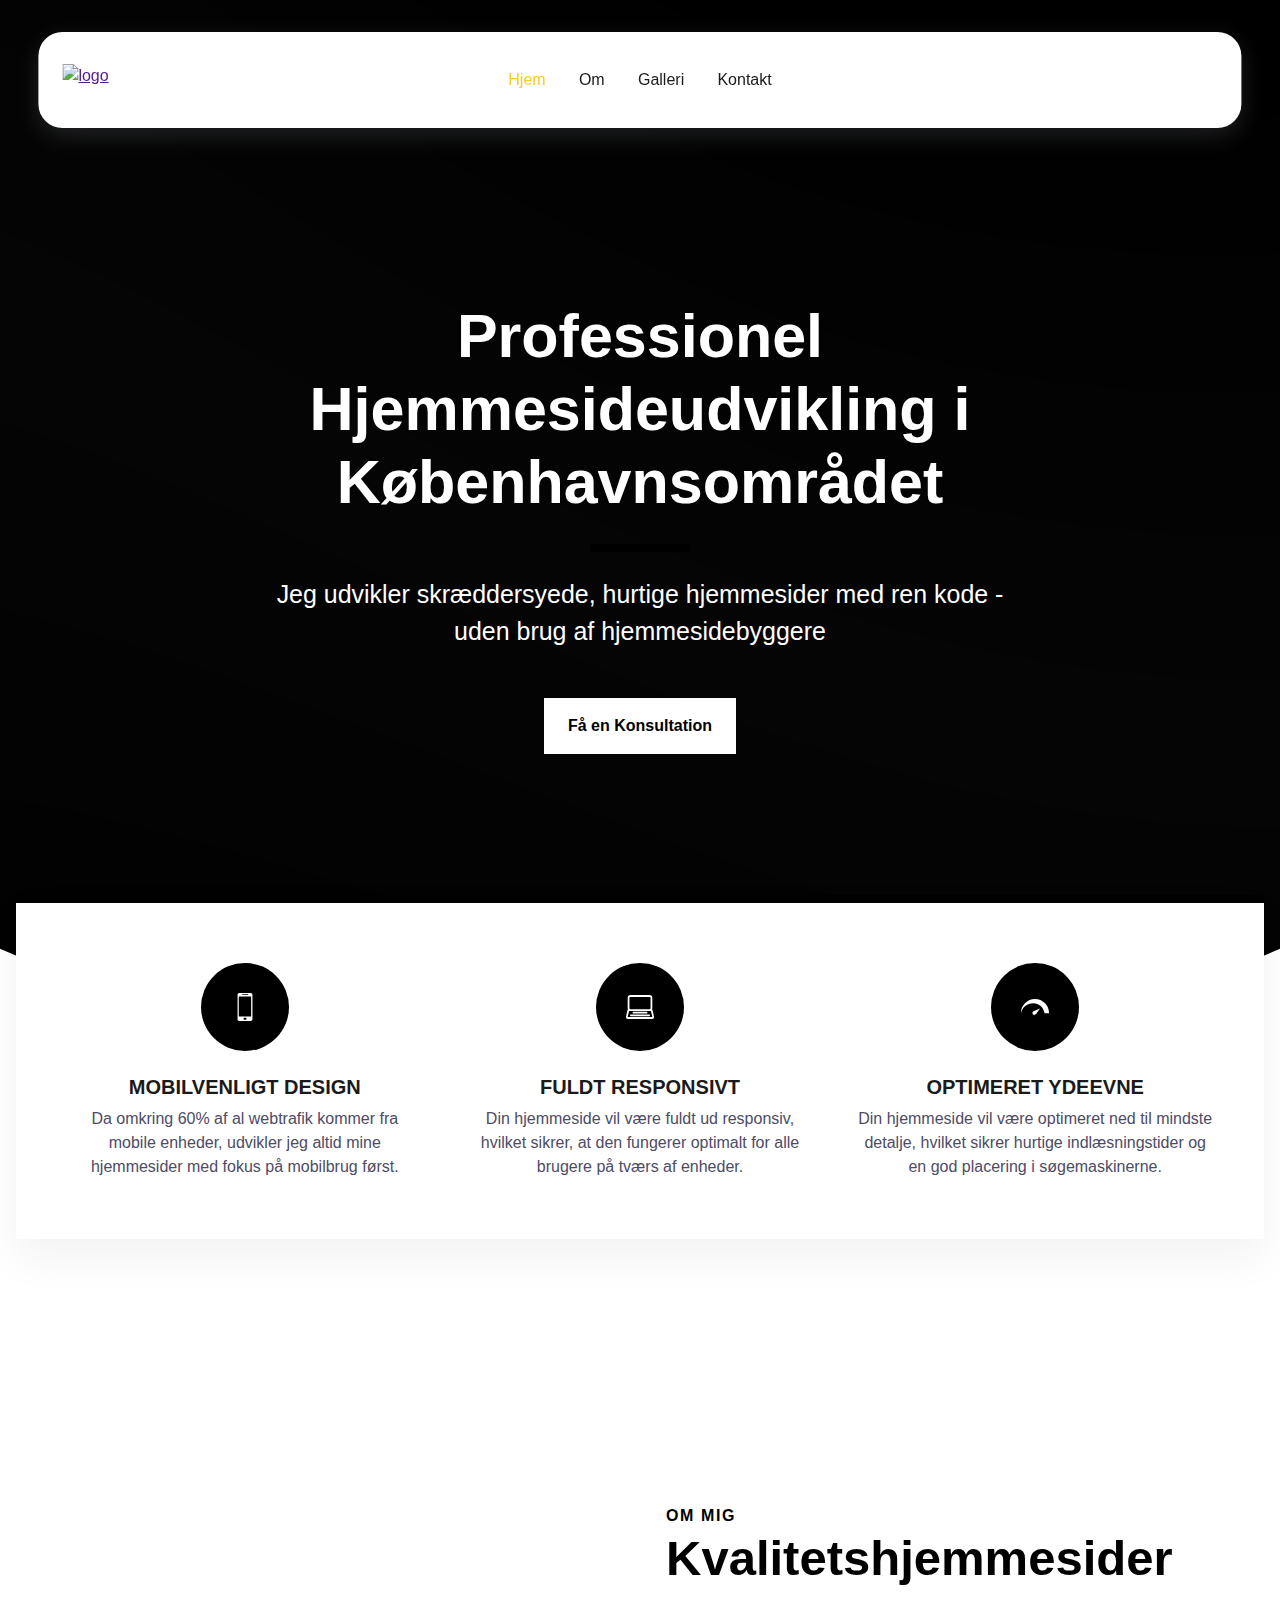
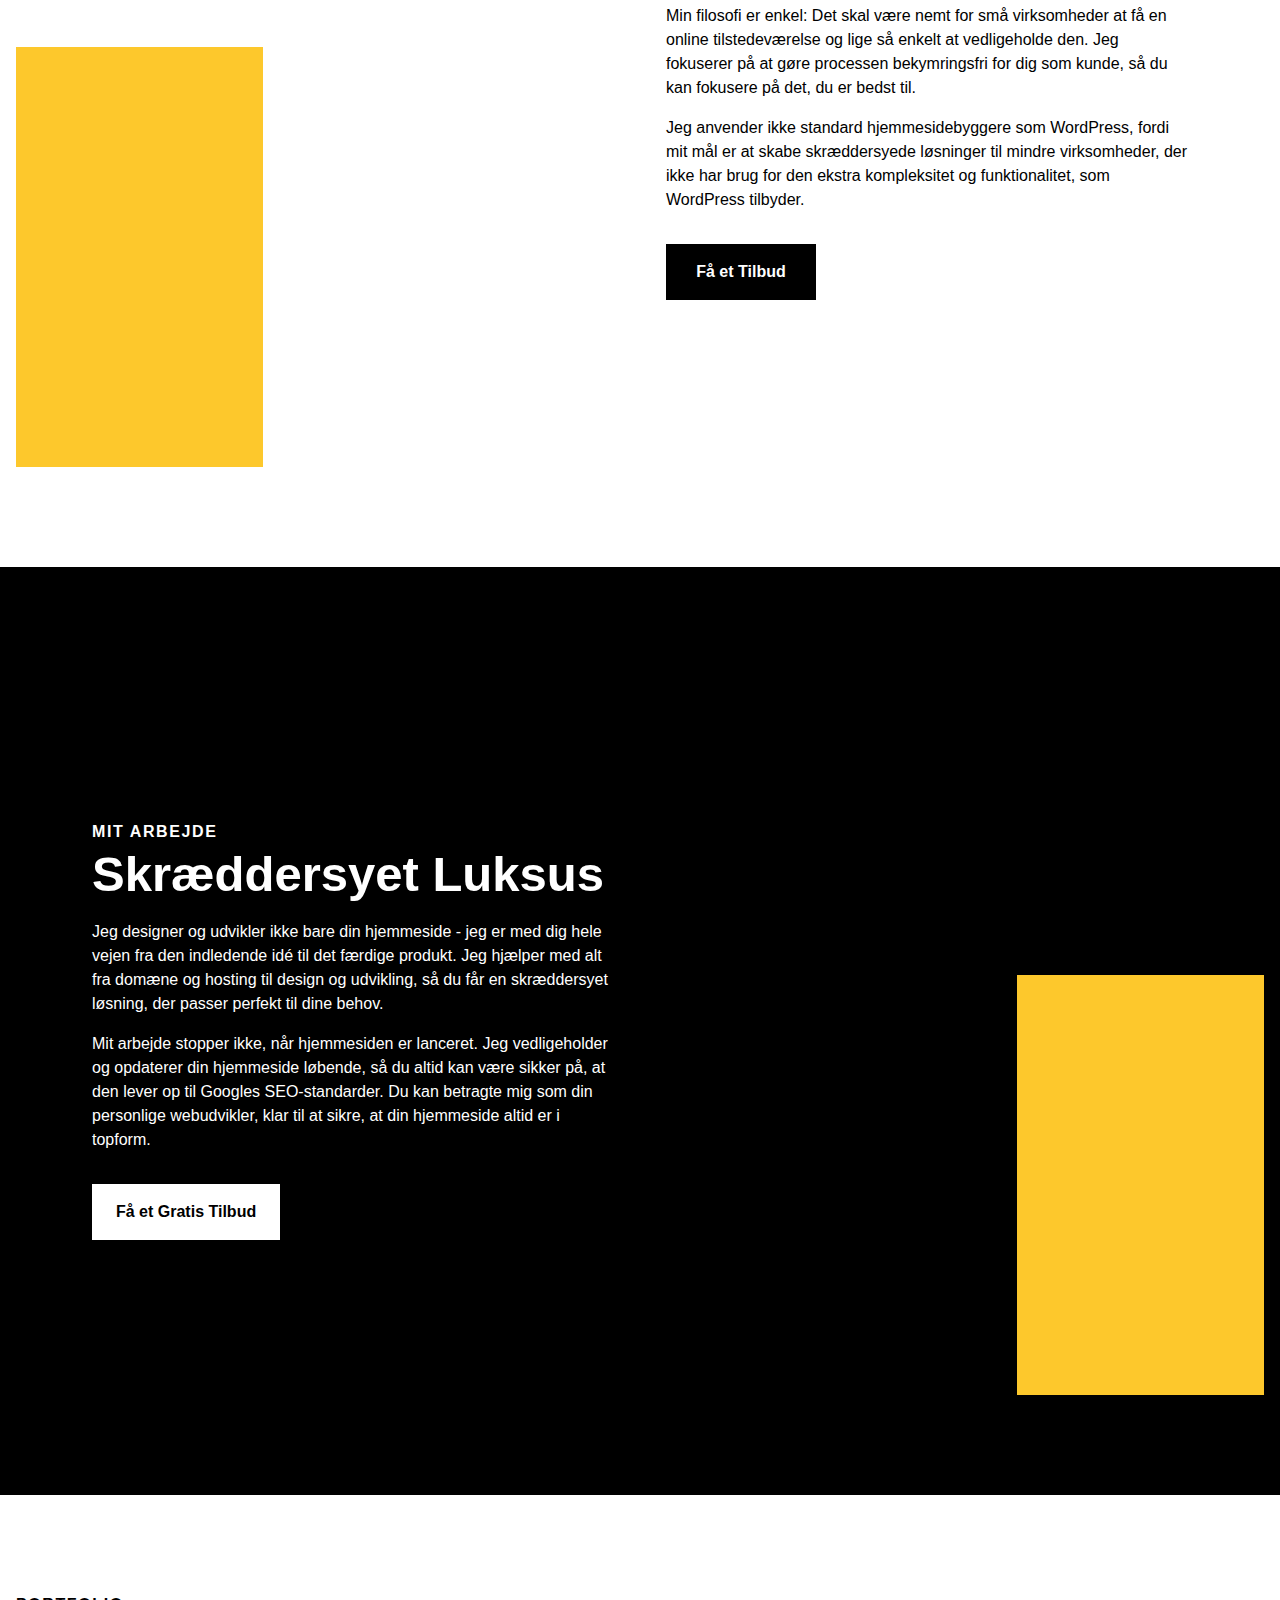
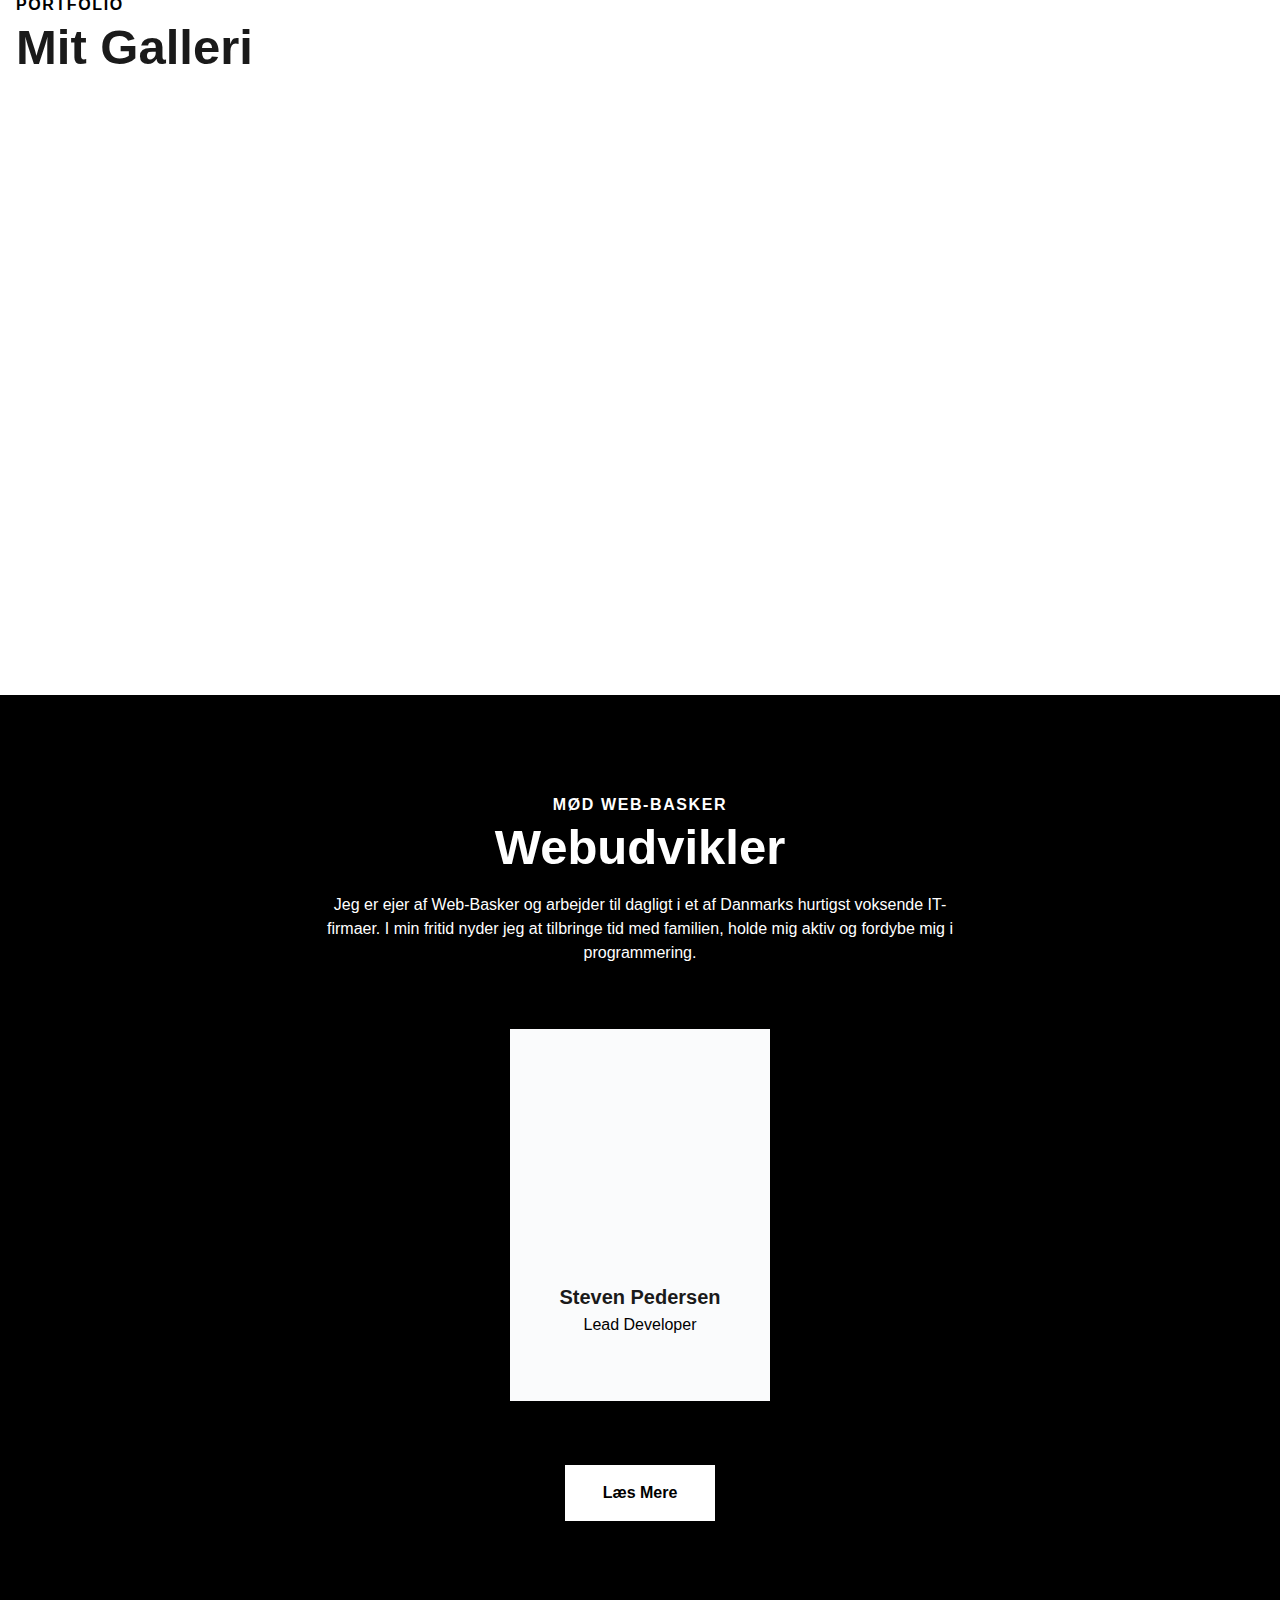
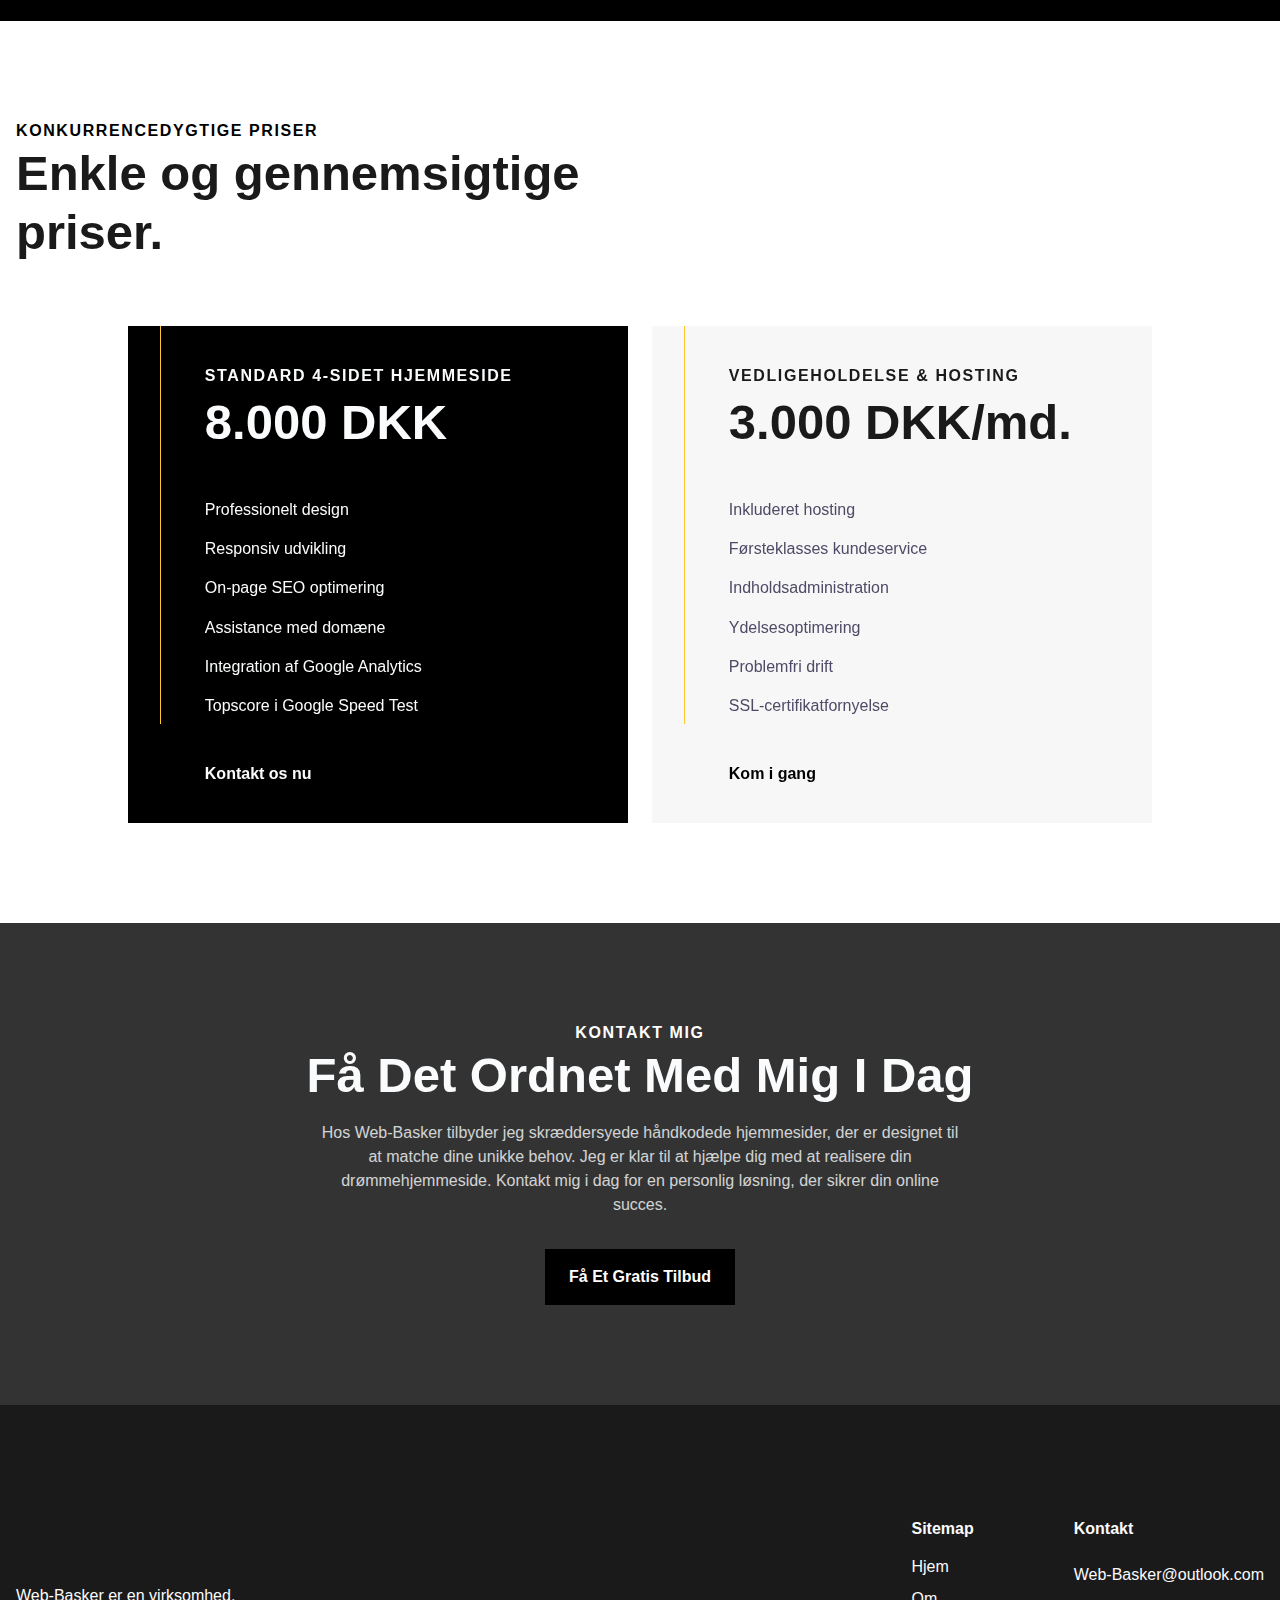
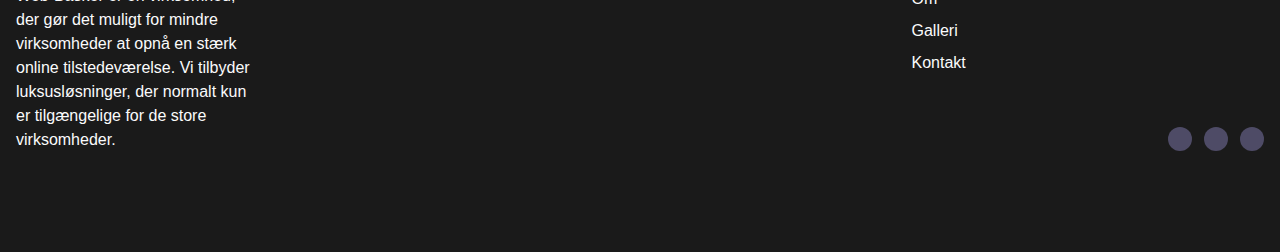
==== commit c7bdeb67: "Added content" ====
--- a/index.html
+++ b/index.html
@@ -37,7 +37,7 @@
     <link rel="stylesheet" href="/css/index.css">
     <link rel="stylesheet" href="/css/dark.css">
 
-    <title>Service Keyword Phrase | Company Name | City, State</title>
+    <title>Freelance Webdeveloper | Web Basker | Taastrup Danmark</title>
 </head>
 
 <body>
@@ -126,21 +126,19 @@
 
         <section id="hero-81">
             <div class="cs-container">
-                <h1 class="cs-title">Construction & Maintenance Experts in New York City</h1>
+                <h1 class="cs-title">Professionel Hjemmesideudvikling i Københavnsområdet</h1>
                 <p class="cs-text">
-                    Lorem ipsum dolor sit amet, consectetur adipiscing elit. At quis donec eget tellus turpis imperdiet
-                    aenean libero.
+                    Jeg udvikler skræddersyede, hurtige hjemmesider med ren kode - uden brug af hjemmesidebyggere
                 </p>
-                <a href="" class="cs-button-solid">Request Appointment</a>
+                <a href="" class="cs-button-solid">Få en Konsultation</a>
             </div>
 
             <!-- Background Image -->
             <picture class="cs-background">
-                <source media="(max-width: 600px)"
-                    srcset="https://csimg.nyc3.digitaloceanspaces.com/Hero/kitchen-m.jpg">
-                <source media="(min-width: 601px)" srcset="https://csimg.nyc3.digitaloceanspaces.com/Hero/kitchen.jpg">
-                <img loading="lazy" decoding="async" src="https://csimg.nyc3.digitaloceanspaces.com/Hero/kitchen.jpg"
-                    alt="kitchen" width="2250" height="1500" aria-hidden="true">
+                <source media="(max-width: 600px)" srcset="./assets/liquid-cheese.svg">
+                <source media="(min-width: 601px)" srcset="./assets/liquid-cheese.svg">
+                <img loading="lazy" decoding="async" src="./assets/liquid-cheese.svg" alt="kitchen" width="2250"
+                    height="1500" aria-hidden="true">
             </picture>
         </section>
 
@@ -153,108 +151,102 @@
                 <li class="cs-item">
                     <picture class="cs-icon">
                         <img loading="lazy" decoding="async"
-                            src="https://csimg.nyc3.digitaloceanspaces.com/Hero/toolbox.svg" alt="appliance" width="52"
+                            src="./assets/Mobile.svg" alt="appliance" width="52"
                             height="52" aria-hidden="true">
                     </picture>
-                    <h2 class="cs-title">Full Kitchen Remodel</h2>
+                    <h2 class="cs-title">Mobilvenligt Design</h2>
                     <p class="cs-text">
-                        Lorem ipsum dolor sit amet, consectetur adipiscing elit. Nunc tempus, dolor enim, elit.
+                        Da omkring 60% af al webtrafik kommer fra mobile enheder, udvikler jeg altid mine hjemmesider med fokus på mobilbrug først.
                     </p>
                 </li>
                 <li class="cs-item">
                     <picture class="cs-icon">
                         <img loading="lazy" decoding="async"
-                            src="https://csimg.nyc3.digitaloceanspaces.com/Hero/buildings.svg" alt="appliance"
-                            width="52" height="52" aria-hidden="true">
+                            src="./assets/Laptop-01-WF.svg" alt="appliance" width="52"
+                            height="52" aria-hidden="true">
                     </picture>
-                    <h2 class="cs-title">Exterior Repairs</h2>
+                    <h2 class="cs-title">Fuldt Responsivt</h2>
                     <p class="cs-text">
-                        Lorem ipsum dolor sit amet, consectetur adipiscing elit. Nunc tempus, dolor enim, elit.
+                        Din hjemmeside vil være fuldt ud responsiv, hvilket sikrer, at den fungerer optimalt for alle brugere på tværs af enheder.
                     </p>
                 </li>
                 <li class="cs-item">
                     <picture class="cs-icon">
                         <img loading="lazy" decoding="async"
-                            src="https://csimg.nyc3.digitaloceanspaces.com/Hero/gear.svg" alt="appliance" width="52"
+                            src="./assets/speed.svg" alt="appliance" width="52"
                             height="52" aria-hidden="true">
                     </picture>
-                    <h2 class="cs-title">Utility Maintenance</h2>
+                    <h2 class="cs-title">Optimeret Ydeevne</h2>
                     <p class="cs-text">
-                        Lorem ipsum dolor sit amet, consectetur adipiscing elit. Nunc tempus, dolor enim, elit.
+                        Din hjemmeside vil være optimeret ned til mindste detalje, hvilket sikrer hurtige indlæsningstider og en god placering i søgemaskinerne.
                     </p>
                 </li>
             </ul>
+            
         </section>
 
-        <!-- ============================================ -->
-        <!--                   About Us                   -->
-        <!-- ============================================ -->
-
-        <section id="RPsbs-580">
-            <div class="cs-container">
-                <picture class="cs-picture">
-                    <!--Mobile Image-->
-                    <source media="(max-width: 600px)"
-                        srcset="https://csimg.nyc3.cdn.digitaloceanspaces.com/SideBySide/room.jpg">
-                    <!--Tablet and above Image-->
-                    <source media="(min-width: 601px)"
-                        srcset="https://csimg.nyc3.cdn.digitaloceanspaces.com/SideBySide/room.jpg">
-                    <img loading="lazy" decoding="async"
-                        src="https://csimg.nyc3.cdn.digitaloceanspaces.com/SideBySide/room.jpg" alt="room" width="494"
-                        height="700">
-                </picture>
-                <div class="cs-content">
-                    <span class="cs-topper">Who We ARe</span>
-                    <h2 class="cs-title">Stitch Painting Services</h2>
-                    <p class="cs-text">
-                        Lorem ipsum dolor sit amet, consectetur adipiscing elit, sed do eiusmod tempor incididunt ut
-                        labore et dolore magna aliqua. Ut enim ad minim veniam, quis nostrud exercitation ullamco
-                        laboris nisi ut aliquip ex ea commodo consequat.
-                    </p>
-                    <p class="cs-text">
-                        Duis aute irure dolor in reprehenderit in voluptate velit esse cillum dolore eu fugiat nulla
-                        pariatur. Excepteur sint occaecat cupidatat non proident, sunt in culpa qui officia deserunt
-                        mollit anim id est laborum
-                    </p>
-                    <a href="" class="cs-button-solid">Get Free Quote</a>
-                </div>
-            </div>
-        </section>
-
-        <!-- ============================================ -->
-        <!--             Service Highlight                -->
-        <!-- ============================================ -->
-
-        <section id="RPsbsr-580">
-            <div class="cs-container">
-                <picture class="cs-picture">
-                    <!--Mobile Image-->
-                    <source media="(max-width: 600px)"
-                        srcset="https://csimg.nyc3.cdn.digitaloceanspaces.com/SideBySide/room.jpg">
-                    <!--Tablet and above Image-->
-                    <source media="(min-width: 601px)"
-                        srcset="https://csimg.nyc3.cdn.digitaloceanspaces.com/SideBySide/room.jpg">
-                    <img loading="lazy" decoding="async"
-                        src="https://csimg.nyc3.cdn.digitaloceanspaces.com/SideBySide/room.jpg" alt="room" width="494"
-                        height="700">
-                </picture>
-                <div class="cs-content">
-                    <span class="cs-topper">What We Do</span>
-                    <h2 class="cs-title">House Painting Contractors For Oak Harbor</h2>
-                    <p class="cs-text">
-                        Lorem ipsum dolor sit amet, consectetur adipiscing elit, sed do eiusmod tempor incididunt ut
-                        labore et dolore magna aliqua. Ut enim ad minim veniam, quis nostrud exercitation ullamco
-                        laboris nisi ut aliquip ex ea commodo consequat.
-                    </p>
-                    <p class="cs-text">
-                        Duis aute irure dolor in reprehenderit in voluptate velit esse cillum dolore eu fugiat nulla
-                        pariatur. Excepteur sint occaecat cupidatat non proident, sunt in culpa qui officia deserunt
-                        mollit anim id est laborum
-                    </p>
-                    <a href="" class="cs-button-solid">Get Free Quote</a>
-                </div>
-            </div>
-        </section>
+ <!-- ============================================ -->
+<!--                   About Us                   -->
+<!-- ============================================ -->
+
+<section id="RPsbs-580">
+    <div class="cs-container">
+        <picture class="cs-picture">
+            <!--Mobile Image-->
+            <source media="(max-width: 600px)"
+                srcset="./assets/website.jpg">
+            <!--Tablet and above Image-->
+            <source media="(min-width: 601px)"
+                srcset="./assets/website.jpg">
+            <img loading="lazy" decoding="async"
+                src="./assets/website.jpg" alt="room" width="494"
+                height="700">
+        </picture>
+        <div class="cs-content">
+            <span class="cs-topper">Om mig</span>
+            <h2 class="cs-title">Kvalitetshjemmesider</h2>
+            <p class="cs-text">
+                Min filosofi er enkel: Det skal være nemt for små virksomheder at få en online tilstedeværelse og lige så enkelt at vedligeholde den. Jeg fokuserer på at gøre processen bekymringsfri for dig som kunde, så du kan fokusere på det, du er bedst til.
+            </p>
+            <p class="cs-text">
+                Jeg anvender ikke standard hjemmesidebyggere som WordPress, fordi mit mål er at skabe skræddersyede løsninger til mindre virksomheder, der ikke har brug for den ekstra kompleksitet og funktionalitet, som WordPress tilbyder.
+            </p>
+            <a href="" class="cs-button-solid">Få et Tilbud</a>
+        </div>
+    </div>
+</section>
+
+<!-- ============================================ -->
+<!--             Service Highlight                -->
+<!-- ============================================ -->
+
+<section id="RPsbsr-580">
+    <div class="cs-container">
+        <picture class="cs-picture">
+            <!--Mobile Image-->
+            <source media="(max-width: 600px)"
+                srcset="./assets/aarons-driving-school-2.png">
+            <!--Tablet and above Image-->
+            <source media="(min-width: 601px)"
+                srcset="./assets/aarons-driving-school-2.png">
+            <img loading="lazy" decoding="async"
+                src="./assets/aarons-driving-school.png-2" alt="room" width="494"
+                height="700">
+        </picture>
+        <div class="cs-content">
+            <span class="cs-topper">Mit arbejde</span>
+            <h2 class="cs-title">Skræddersyet Luksus</h2>
+            <p class="cs-text">
+                Jeg designer og udvikler ikke bare din hjemmeside - jeg er med dig hele vejen fra den indledende idé til det færdige produkt. Jeg hjælper med alt fra domæne og hosting til design og udvikling, så du får en skræddersyet løsning, der passer perfekt til dine behov.
+            </p>
+            <p class="cs-text">
+                Mit arbejde stopper ikke, når hjemmesiden er lanceret. Jeg vedligeholder og opdaterer din hjemmeside løbende, så du altid kan være sikker på, at den lever op til Googles SEO-standarder. Du kan betragte mig som din personlige webudvikler, klar til at sikre, at din hjemmeside altid er i topform.
+            </p>
+            <a href="" class="cs-button-solid">Få et Gratis Tilbud</a>
+        </div>
+    </div>
+</section>
+
 
         <!-- ============================================ -->
         <!--                   Gallery                    -->
@@ -265,19 +257,7 @@
                 <div class="cs-content">
                     <div class="cs-flex">
                         <span class="cs-topper">Portfolio</span>
-                        <h2 class="cs-title">Our Gallery</h2>
-                    </div>
-                    <div class="cs-button-group">
-                        <!--When adding extra galleries, copy and paste the button and make data-filter equal to four, then five, etc. Do the same for the corresponding gallery and it's data attribute-->
-                        <button class="cs-button" data-filter="one">
-                            Renovations
-                        </button>
-                        <button class="cs-button" data-filter="two">
-                            Sod
-                        </button>
-                        <button class="cs-button" data-filter="three">
-                            Fencing
-                        </button>
+                        <h2 class="cs-title">Mit Galleri</h2>
                     </div>
                 </div>
                 <!--Gallery 1-->
@@ -285,127 +265,21 @@
                     <!--Picture 1-->
                     <picture class="cs-image">
                         <source media="(max-width: 600px)"
-                            srcset="https://csimg.nyc3.digitaloceanspaces.com/SideBySide/leaves2.jpg">
+                            srcset="./assets/ToermerFirmaetBasker.png">
                         <source media="(min-width: 601px)"
-                            srcset="https://csimg.nyc3.digitaloceanspaces.com/SideBySide/leaves2.jpg">
+                            srcset="./assets/ToermerFirmaetBasker.png">
                         <img loading="lazy" decoding="async"
-                            src="https://csimg.nyc3.digitaloceanspaces.com/SideBySide/leaves2.jpg" alt="gallery"
+                            src="./assets/ToermerFirmaetBasker.png" alt="gallery"
                             width="305" height="400">
                     </picture>
                     <!--Picture 2-->
                     <picture class="cs-image">
                         <source media="(max-width: 600px)"
-                            srcset="https://csimg.nyc3.digitaloceanspaces.com/SideBySide/leaves2.jpg">
+                            srcset="./assets/web-basker.png">
                         <source media="(min-width: 601px)"
-                            srcset="https://csimg.nyc3.digitaloceanspaces.com/SideBySide/leaves2.jpg">
+                            srcset="./assets/web-basker.png">
                         <img loading="lazy" decoding="async"
-                            src="https://csimg.nyc3.digitaloceanspaces.com/SideBySide/leaves2.jpg" alt="gallery"
-                            width="305" height="400">
-                    </picture>
-                    <!--Picture 3-->
-                    <picture class="cs-image">
-                        <source media="(max-width: 600px)"
-                            srcset="https://csimg.nyc3.digitaloceanspaces.com/SideBySide/leaves2.jpg">
-                        <source media="(min-width: 601px)"
-                            srcset="https://csimg.nyc3.digitaloceanspaces.com/SideBySide/leaves2.jpg">
-                        <img loading="lazy" decoding="async"
-                            src="https://csimg.nyc3.digitaloceanspaces.com/SideBySide/leaves2.jpg" alt="gallery"
-                            width="305" height="400">
-                    </picture>
-                    <!--Picture 4-->
-                    <picture class="cs-image">
-                        <source media="(max-width: 600px)"
-                            srcset="https://csimg.nyc3.digitaloceanspaces.com/SideBySide/leaves2.jpg">
-                        <source media="(min-width: 601px)"
-                            srcset="https://csimg.nyc3.digitaloceanspaces.com/SideBySide/leaves2.jpg">
-                        <img loading="lazy" decoding="async"
-                            src="https://csimg.nyc3.digitaloceanspaces.com/SideBySide/leaves2.jpg" alt="gallery"
-                            width="305" height="400">
-                    </picture>
-                </div>
-                <!--Gallery 2-->
-                <div class="cs-gallery cs-hidden" data-category="two">
-                    <!--Picture 1-->
-                    <picture class="cs-image">
-                        <source media="(max-width: 600px)"
-                            srcset="https://csimg.nyc3.digitaloceanspaces.com/SideBySide/leaves3.jpg">
-                        <source media="(min-width: 601px)"
-                            srcset="https://csimg.nyc3.digitaloceanspaces.com/SideBySide/leaves3.jpg">
-                        <img loading="lazy" decoding="async"
-                            src="https://csimg.nyc3.digitaloceanspaces.com/SideBySide/leaves3.jpg" alt="gallery"
-                            width="305" height="400">
-                    </picture>
-                    <!--Picture 2-->
-                    <picture class="cs-image">
-                        <source media="(max-width: 600px)"
-                            srcset="https://csimg.nyc3.digitaloceanspaces.com/SideBySide/leaves3.jpg">
-                        <source media="(min-width: 601px)"
-                            srcset="https://csimg.nyc3.digitaloceanspaces.com/SideBySide/leaves3.jpg">
-                        <img loading="lazy" decoding="async"
-                            src="https://csimg.nyc3.digitaloceanspaces.com/SideBySide/leaves3.jpg" alt="gallery"
-                            width="305" height="400">
-                    </picture>
-                    <!--Picture 3-->
-                    <picture class="cs-image">
-                        <source media="(max-width: 600px)"
-                            srcset="https://csimg.nyc3.digitaloceanspaces.com/SideBySide/leaves3.jpg">
-                        <source media="(min-width: 601px)"
-                            srcset="https://csimg.nyc3.digitaloceanspaces.com/SideBySide/leaves3.jpg">
-                        <img loading="lazy" decoding="async"
-                            src="https://csimg.nyc3.digitaloceanspaces.com/SideBySide/leaves3.jpg" alt="gallery"
-                            width="305" height="400">
-                    </picture>
-                    <!--Picture 4-->
-                    <picture class="cs-image">
-                        <source media="(max-width: 600px)"
-                            srcset="https://csimg.nyc3.digitaloceanspaces.com/SideBySide/leaves3.jpg">
-                        <source media="(min-width: 601px)"
-                            srcset="https://csimg.nyc3.digitaloceanspaces.com/SideBySide/leaves3.jpg">
-                        <img loading="lazy" decoding="async"
-                            src="https://csimg.nyc3.digitaloceanspaces.com/SideBySide/leaves3.jpg" alt="gallery"
-                            width="305" height="400">
-                    </picture>
-                </div>
-                <!--Gallery 3-->
-                <div class="cs-gallery cs-hidden" data-category="three">
-                    <!--Picture 1-->
-                    <picture class="cs-image">
-                        <source media="(max-width: 600px)"
-                            srcset="https://csimg.nyc3.digitaloceanspaces.com/SideBySide/leaves2.jpg">
-                        <source media="(min-width: 601px)"
-                            srcset="https://csimg.nyc3.digitaloceanspaces.com/SideBySide/leaves2.jpg">
-                        <img loading="lazy" decoding="async"
-                            src="https://csimg.nyc3.digitaloceanspaces.com/SideBySide/leaves2.jpg" alt="gallery"
-                            width="305" height="400">
-                    </picture>
-                    <!--Picture 2-->
-                    <picture class="cs-image">
-                        <source media="(max-width: 600px)"
-                            srcset="https://csimg.nyc3.digitaloceanspaces.com/SideBySide/leaves2.jpg">
-                        <source media="(min-width: 601px)"
-                            srcset="https://csimg.nyc3.digitaloceanspaces.com/SideBySide/leaves2.jpg">
-                        <img loading="lazy" decoding="async"
-                            src="https://csimg.nyc3.digitaloceanspaces.com/SideBySide/leaves2.jpg" alt="gallery"
-                            width="305" height="400">
-                    </picture>
-                    <!--Picture 3-->
-                    <picture class="cs-image">
-                        <source media="(max-width: 600px)"
-                            srcset="https://csimg.nyc3.digitaloceanspaces.com/SideBySide/leaves2.jpg">
-                        <source media="(min-width: 601px)"
-                            srcset="https://csimg.nyc3.digitaloceanspaces.com/SideBySide/leaves2.jpg">
-                        <img loading="lazy" decoding="async"
-                            src="https://csimg.nyc3.digitaloceanspaces.com/SideBySide/leaves2.jpg" alt="gallery"
-                            width="305" height="400">
-                    </picture>
-                    <!--Picture 4-->
-                    <picture class="cs-image">
-                        <source media="(max-width: 600px)"
-                            srcset="https://csimg.nyc3.digitaloceanspaces.com/SideBySide/leaves2.jpg">
-                        <source media="(min-width: 601px)"
-                            srcset="https://csimg.nyc3.digitaloceanspaces.com/SideBySide/leaves2.jpg">
-                        <img loading="lazy" decoding="async"
-                            src="https://csimg.nyc3.digitaloceanspaces.com/SideBySide/leaves2.jpg" alt="gallery"
+                            src="./assets/web-basker.png" alt="gallery"
                             width="305" height="400">
                     </picture>
                 </div>
@@ -419,138 +293,95 @@
         <section id="meet-team-221">
             <div class="cs-container">
                 <div class="cs-content">
-                    <span class="cs-topper">Meet The Team</span>
-                    <h2 class="cs-title">The People Behind CodeStitch</h2>
+                    <span class="cs-topper">Mød Web-Basker</span>
+                    <h2 class="cs-title">Webudvikler</h2>
                     <p class="cs-text">
-                        Lorem ipsum dolor sit amet, consectetur adipiscing elit. Sit dolor volutpat porttitor sagittis
-                        nunc nisl. Sagittis sit pellentesque gravida viverra. Leo ut sed euismod tortor risus et. Ornare
-                        non neque, leo, ornare. Lorem ipsum dolor sit amet.
+                        Jeg er ejer af Web-Basker og arbejder til dagligt i et af Danmarks hurtigst voksende IT-firmaer. I min fritid nyder jeg at tilbringe tid med familien, holde mig aktiv og fordybe mig i programmering.
                     </p>
                 </div>
                 <ul class="cs-card-group">
                     <li class="cs-item">
                         <picture class="cs-picture">
                             <img aria-hidden="true" loading="lazy" decoding="async"
-                                src="https://csimg.nyc3.digitaloceanspaces.com/Meet-Team/member1.jpg" alt="portrait"
+                                src="https://csimg.nyc3.digitaloceanspaces.com/Meet-Team/member1.jpg" alt="Portræt af Steven Pedersen"
                                 width="275" height="132">
                         </picture>
-                        <span class="cs-name">John Doe</span>
-                        <span class="cs-job-title">Founder</span>
-                        <p class="cs-item-text">
-                            Former co-founder of CodeSnatch. Early staff at Pixelbit and Co-oder.
-                        </p>
-                        <!-- Social Flexbox -->
+                        <span class="cs-name">Steven Pedersen</span>
+                        <span class="cs-job-title">Lead Developer</span>
                         <div class="cs-social">
                             <a href="" class="cs-link" aria-label="Twitter" target="_blank" rel="noopener">
                                 <img class="cs-icon" aria-hidden="true" loading="lazy" decoding="async"
                                     src="https://csimg.nyc3.digitaloceanspaces.com/Meet-Team/twitter-grey.svg"
-                                    alt="twitter" width="15" height="13">
+                                    alt="Twitter ikon" width="15" height="13">
                             </a>
-                            <a href="" class="cs-link" aria-label="Linked in" target="_blank" rel="noopener">
+                            <a href="" class="cs-link" aria-label="LinkedIn" target="_blank" rel="noopener">
                                 <img class="cs-icon" aria-hidden="true" loading="lazy" decoding="async"
                                     src="https://csimg.nyc3.digitaloceanspaces.com/Meet-Team/linkedin-grey.svg"
-                                    alt="linkedin" width="17" height="16">
-                            </a>
-                        </div>
-                    </li>
-                    <li class="cs-item">
-                        <picture class="cs-picture">
-                            <img aria-hidden="true" loading="lazy" decoding="async"
-                                src="https://csimg.nyc3.digitaloceanspaces.com/Meet-Team/member1.jpg" alt="portrait"
-                                width="275" height="132">
-                        </picture>
-                        <span class="cs-name">Rusty Shackleford</span>
-                        <span class="cs-job-title">CMO</span>
-                        <p class="cs-item-text">
-                            Former co-founder of CodeSnatch. Early staff at Pixelbit and Co-oder.
-                        </p>
-                        <!-- Social Flexbox -->
-                        <div class="cs-social">
-                            <a href="" class="cs-link" aria-label="Twitter" target="_blank" rel="noopener">
-                                <img class="cs-icon" aria-hidden="true" loading="lazy" decoding="async"
-                                    src="https://csimg.nyc3.digitaloceanspaces.com/Meet-Team/twitter-grey.svg"
-                                    alt="twitter" width="15" height="13">
-                            </a>
-                            <a href="" class="cs-link" aria-label="Linked in" target="_blank" rel="noopener">
-                                <img class="cs-icon" aria-hidden="true" loading="lazy" decoding="async"
-                                    src="https://csimg.nyc3.digitaloceanspaces.com/Meet-Team/linkedin-grey.svg"
-                                    alt="linkedin" width="17" height="16">
-                            </a>
-                        </div>
-                    </li>
-                    <li class="cs-item">
-                        <picture class="cs-picture">
-                            <img aria-hidden="true" loading="lazy" decoding="async"
-                                src="https://csimg.nyc3.digitaloceanspaces.com/Meet-Team/member1.jpg" alt="portrait"
-                                width="275" height="132">
-                        </picture>
-                        <span class="cs-name">Joe Shmo</span>
-                        <span class="cs-job-title">CFO</span>
-                        <p class="cs-item-text">
-                            Former co-founder of CodeSnatch. Early staff at Pixelbit and Co-oder.
-                        </p>
-                        <!-- Social Flexbox -->
-                        <div class="cs-social">
-                            <a href="" class="cs-link" aria-label="Twitter" target="_blank" rel="noopener">
-                                <img class="cs-icon" aria-hidden="true" loading="lazy" decoding="async"
-                                    src="https://csimg.nyc3.digitaloceanspaces.com/Meet-Team/twitter-grey.svg"
-                                    alt="twitter" width="15" height="13">
-                            </a>
-                            <a href="" class="cs-link" aria-label="Linked in" target="_blank" rel="noopener">
-                                <img class="cs-icon" aria-hidden="true" loading="lazy" decoding="async"
-                                    src="https://csimg.nyc3.digitaloceanspaces.com/Meet-Team/linkedin-grey.svg"
-                                    alt="linkedin" width="17" height="16">
+                                    alt="LinkedIn ikon" width="17" height="16">
                             </a>
                         </div>
                     </li>
                 </ul>
-                <a href="" class="cs-button-solid">Read More</a>
+                <a href="" class="cs-button-solid">Læs Mere</a>
             </div>
         </section>
-
-        <!-- ============================================ -->
-        <!--                   Reviews                    -->
-        <!-- ============================================ -->
-
-        <section id="reviews-727">
+        
+
+        <!-- ============================================ -->
+        <!--                   Pricing                    -->
+        <!-- ============================================ -->
+
+        <section id="pricing-1691">
             <div class="cs-container">
                 <div class="cs-content">
-                    <span class="cs-topper">Testimonials</span>
-                    <h2 class="cs-title">Trusted by Thousand of People & Companies</h2>
-                    <p class="cs-text">
-                        Amet minim mollit non deserunt ullamco est sit aliqua dolor do amet sint. Velit officia
-                        consequat duis enim velit mollit. Amet minim mollit non deserunt ullamco est sit aliqua dolor do
-                        amet sint. Velit officia consequat duis enim velit mollit.
-                    </p>
+                    <span class="cs-topper">Konkurrencedygtige Priser</span>
+                    <h2 class="cs-title">Enkle og gennemsigtige priser.</h2>
                 </div>
                 <ul class="cs-card-group">
-                    <li class="cs-item">
-                        <img class="cs-icon"
-                            src="https://csimg.nyc3.cdn.digitaloceanspaces.com/Reviews/yellow-quote.svg"
-                            alt="quote icon" aria-hidden="true" width="40" height="38" loading="lazy" decoding="async">
-                        <h3 class="cs-h3">Loving the color!</h3>
-                        <p class="cs-item-text">
-                            Lorem ipsum dolor, sit amet consectetur adipisicing elit. Asperiores iste vitae, aliquam
-                            temporibus modi libero dolorem rerum? Dolore soluta eligendi mollitia. Doloribus et
-                            exercitationem cupiditate?
-                        </p>
-                        <span class="cs-name">Daniel</span>
+                    <li class="cs-item cs-popular">
+                        <span class="cs-package">Standard 4-sidet hjemmeside</span>
+                        <span class="cs-price">8.000 DKK</span>
+                        <ul class="cs-ul">
+                            <li class="cs-li">Professionelt design</li>
+                            <li class="cs-li">Responsiv udvikling</li>
+                            <li class="cs-li">On-page SEO optimering</li>
+                            <li class="cs-li">Assistance med domæne</li>
+                            <li class="cs-li">Integration af Google Analytics</li>
+                            <li class="cs-li">Topscore i Google Speed Test</li>
+                        </ul>
+                        <a href="#" class="cs-link">
+                            <span class="cs-link-text">Kontakt os nu</span>
+                            <img class="cs-arrow" loading="lazy" decoding="async"
+                                src="https://csimg.nyc3.cdn.digitaloceanspaces.com/Images/Icons/enterprise-arrow-right.svg"
+                                alt="ikon" width="20" height="20" aria-hidden="true" />
+                        </a>
                     </li>
                     <li class="cs-item">
-                        <img class="cs-icon"
-                            src="https://csimg.nyc3.cdn.digitaloceanspaces.com/Reviews/yellow-quote.svg"
-                            alt="quote icon" aria-hidden="true" width="40" height="38" loading="lazy" decoding="async">
-                        <h3 class="cs-h3">Affordable</h3>
-                        <p class="cs-item-text">
-                            Lorem ipsum dolor, sit amet consectetur adipisicing elit. Asperiores iste vitae, aliquam
-                            temporibus modi libero dolorem rerum? Dolore soluta eligendi mollitia. Doloribus et
-                            exercitationem cupiditate?
-                        </p>
-                        <span class="cs-name">Daniel</span>
+                        <span class="cs-package">Vedligeholdelse & Hosting</span>
+                        <span class="cs-price">3.000 DKK/md.</span>
+                        <ul class="cs-ul">
+                            <li class="cs-li">Inkluderet hosting</li>
+                            <li class="cs-li">Førsteklasses kundeservice</li>
+                            <li class="cs-li">Indholdsadministration</li>
+                            <li class="cs-li">Ydelsesoptimering</li>
+                            <li class="cs-li">Problemfri drift</li>
+                            <li class="cs-li">SSL-certifikatfornyelse</li>
+                        </ul>
+                        <a href="#" class="cs-link">
+                            <span class="cs-link-text">Kom i gang</span>
+                            <img class="cs-arrow" loading="lazy" decoding="async"
+                                src="https://csimg.nyc3.cdn.digitaloceanspaces.com/Images/Icons/enterprise-arrow-right.svg"
+                                alt="ikon" width="20" height="20" aria-hidden="true" />
+                        </a>
                     </li>
                 </ul>
+                <img class="cs-graphic"
+                    src="https://csimg.nyc3.cdn.digitaloceanspaces.com/Images/Graphics/enterprise-pills.png" alt="grafik"
+                    height="196" width="582" loading="lazy" decoding="async">
             </div>
         </section>
+        
+
 
 
         <!-- ============================================ -->
@@ -560,24 +391,22 @@
         <section id="cta-51">
             <div class="cs-container">
                 <div class="cs-content">
-                    <span class="cs-topper">Contact Us</span>
-                    <h2 class="cs-title">Get It Done With Us Today</h2>
+                    <span class="cs-topper">Kontakt Mig</span>
+                    <h2 class="cs-title">Få Det Ordnet Med Mig I Dag</h2>
                     <p class="cs-text">
-                        Lorem ipsum dolor sit amet, consectetur adipiscing elit. Quis at sit pellentesque molestie.
-                        Diam, adipiscing ultrices eu turpis gravida.
+                        Hos Web-Basker tilbyder jeg skræddersyede håndkodede hjemmesider, der er designet til at matche dine unikke behov. Jeg er klar til at hjælpe dig med at realisere din drømmehjemmeside. Kontakt mig i dag for en personlig løsning, der sikrer din online succes.
                     </p>
-                    <a href="" class="cs-button-solid">Gret A Free Quote</a>
-                </div>
-            </div>
-            <!-- Background Image-->
+                    <a href="" class="cs-button-solid">Få Et Gratis Tilbud</a>
+                </div>
+            </div>
+            <!-- Baggrundsbillede-->
             <picture class="cs-picture">
-                <source media="(max-width: 600px)"
-                    srcset="https://csimg.nyc3.digitaloceanspaces.com/CTA/cabinets-m.jpg">
-                <source media="(min-width: 601px)" srcset="https://csimg.nyc3.digitaloceanspaces.com/CTA/cabinets.jpg">
-                <img loading="lazy" decoding="async" src="https://csimg.nyc3.digitaloceanspaces.com/CTA/cabinets.jpg"
-                    alt="cabinets" width="1920" height="1280" aria-hidden="true">
+                <source media="(max-width: 600px)" srcset="./assets/banner-img.jpg">
+                <source media="(min-width: 601px)" srcset="./assets/banner-img.jpg">
+                <img loading="lazy" decoding="async" src="./assets/banner-img.jpg" alt="webdesign" width="1920" height="1280" aria-hidden="true">
             </picture>
         </section>
+        
     </main>
 
     <!-- ============================================ -->
@@ -594,8 +423,7 @@
                         height="32">
                 </a>
                 <p class="cs-text">
-                    Etiam nulla ultrices consequat, posuere nulla. Ac iaculis lorem phasellus ultrices adipiscing
-                    viverra sit ut quam. In diam mattis elementum diam at sed ultricies.
+                    Web-Basker er en virksomhed, der gør det muligt for mindre virksomheder at opnå en stærk online tilstedeværelse. Vi tilbyder luksusløsninger, der normalt kun er tilgængelige for de store virksomheder.
                 </p>
             </div>
             <!-- Links -->
@@ -604,31 +432,25 @@
                     <span class="cs-header">Sitemap</span>
                 </li>
                 <li class="cs-nav-li">
-                    <a class="cs-nav-link" href="">Home</a>
+                    <a class="cs-nav-link" href="./index.html">Hjem</a>
                 </li>
                 <li class="cs-nav-li">
-                    <a class="cs-nav-link" href="">About</a>
+                    <a class="cs-nav-link" href="./about.html">Om</a>
                 </li>
                 <li class="cs-nav-li">
-                    <a class="cs-nav-link" href="">Services</a>
+                    <a class="cs-nav-link" href="./portfolio.html">Galleri</a>
                 </li>
                 <li class="cs-nav-li">
-                    <a class="cs-nav-link" href="">Portfolio</a>
-                </li>
-                <li class="cs-nav-li">
-                    <a class="cs-nav-link" href="">Contact</a>
+                    <a class="cs-nav-link" href="./contact.html">Kontakt</a>
                 </li>
             </ul>
             <!-- Contact Info -->
             <ul class="cs-contact">
                 <li class="cs-nav-li">
-                    <span class="cs-header">Contact</span>
+                    <span class="cs-header">Kontakt</span>
                 </li>
                 <li class="cs-contact-li">
-                    <a class="cs-contact-link" href="tel: 123-456-7890">(123) 456-7890</a>
-                </li>
-                <li class="cs-contact-li">
-                    <a class="cs-contact-link" href="mailto:info@codestitch.com">info@codestitch.com</a>
+                    <a class="cs-contact-link" href="Web-Basker@outlook.com">Web-Basker@outlook.com</a>
                 </li>
                 <!-- Social Media -->
                 <li class="cs-contact-li cs-social-group">
--- a/css/core-styles.css
+++ b/css/core-styles.css
@@ -146,12 +146,15 @@
     /* prevents padding from adding to the width */
     box-sizing: border-box;
   }
+  .cs-button-solid:hover {
+    color: var(--primary);
+  }
   .cs-button-solid:before {
     content: '';
     position: absolute;
     height: 100%;
     width: 0%;
-    background: #000;
+    background: var(--tertiary);
     opacity: 1;
     top: 0;
     left: 0;
@@ -447,9 +450,6 @@
   #cs-navigation .cs-li-link:hover {
     color: var(--tertiary);
   }
-  #cs-navigation .cs-button-solid {
-    display: none;
-  }
 }
 /* Tablet - 768px */
 @media only screen and (min-width: 48rem) {
@@ -788,43 +788,6 @@
   #cs-navigation .cs-li-link.cs-active {
     color: var(--tertiary);
   }
-  #cs-navigation .cs-button-solid {
-    font-size: 1rem;
-    font-weight: 700;
-    /* 46px - 56px */
-    line-height: clamp(2.875em, 5.5vw, 3.5em);
-    text-align: center;
-    text-decoration: none;
-    min-width: 9.375rem;
-    margin: 0;
-    /* prevents padding from adding to the width */
-    box-sizing: border-box;
-    padding: 0 2rem;
-    color: #fff;
-    background-color: var(--primary);
-    display: inline-block;
-    position: relative;
-    z-index: 1;
-    transition: color 0.3s;
-  }
-  #cs-navigation .cs-button-solid:before {
-    content: "";
-    width: 0%;
-    height: 100%;
-    background: #fff;
-    opacity: 1;
-    position: absolute;
-    top: 0;
-    left: 0;
-    z-index: -1;
-    transition: width 0.3s;
-  }
-  #cs-navigation .cs-button-solid:hover {
-    color: #1a1a1a;
-  }
-  #cs-navigation .cs-button-solid:hover:before {
-    width: 100%;
-  }
 }
 /* Large Desktop - 1300px */
 @media only screen and (min-width: 81.25rem) {
--- a/css/index.css
+++ b/css/index.css
@@ -0,0 +1,1187 @@
+/*-- -------------------------- -->
+<---           Hero             -->
+<--- -------------------------- -*/
+/* Mobile - 360px */
+@media only screen and (min-width: 0rem) {
+  #hero-81 {
+    /* Centers button */
+    text-align: center;
+    /* 144px - 300px - leaving extra space for the navigation */
+    padding: clamp(9rem, 25.95vw, 18.75rem) 1rem 0;
+    /* 130px - 450px */
+    padding-bottom: clamp(12.125rem, 30.95vw, 28.125rem);
+    position: relative;
+    z-index: 1;
+    /* Prevents white rectangle pseudos from overlapping the sections below */
+    overflow: hidden;
+  }
+
+  #hero-81:before {
+    /* Left side of the triangle */
+    content: '';
+    width: 31.25rem;
+    /* make really long so it covers the whole screen all the way to desktop */
+    height: 250rem;
+    background: #fff;
+    opacity: 1;
+    transform: rotate(-67deg);
+    transform-origin: center;
+    position: absolute;
+    display: block;
+    bottom: -139.6875rem;
+    /* this makes the right edge sit at the 50% line at all times */
+    right: 50%;
+    z-index: 0;
+  }
+
+  #hero-81:after {
+    /* Right side of the triangle */
+    content: '';
+    width: 31.25rem;
+    height: 250rem;
+    background: #fff;
+    opacity: 1;
+    transform: rotate(67deg);
+    transform-origin: center;
+    position: absolute;
+    display: block;
+    bottom: -139.6875rem;
+    /* this makes the left edge sit at the 50% line at all times */
+    left: 50%;
+    z-index: 0;
+  }
+
+  #hero-81 .cs-background {
+    width: 100%;
+    height: 100%;
+    display: block;
+    position: absolute;
+    top: 0;
+    left: 0;
+    z-index: -2;
+  }
+
+  #hero-81 .cs-background:before {
+    /* Overlay */
+    content: '';
+    width: 100%;
+    height: 100%;
+    background: #000;
+    opacity: .7;
+    position: absolute;
+    display: block;
+    top: 0;
+    left: 0;
+    z-index: 1;
+    /* prevents the cursor from interacting with it */
+    pointer-events: none;
+  }
+
+  #hero-81 .cs-background img {
+    position: absolute;
+    top: 0;
+    left: 0;
+    height: 100%;
+    width: 100%;
+    object-fit: cover;
+  }
+
+  #hero-81 .cs-container {
+    width: 100%;
+    max-width: 67.5rem;
+    margin: auto;
+  }
+
+  #hero-81 .cs-title {
+    /* 39px - 61px */
+    font-size: clamp(2.4375rem, 6.4vw, 3.8125rem);
+    font-weight: 700;
+    line-height: 1.2em;
+    text-align: center;
+    max-width: 51.8125rem;
+    /* 16px - 24px */
+    margin: 0 auto clamp(1rem, 4vw, 1.5rem);
+    color: #fff;
+    position: relative;
+  }
+
+  #hero-81 .cs-title:after {
+    /* Divider Line */
+    content: '';
+    /* 60px - 100px */
+    width: clamp(3.75rem, 9.5vw, 6.25rem);
+    /* 4px - 8px */
+    height: clamp(0.25rem, 0.8vw, 0.5rem);
+    /* 16px - 24px */
+    margin: clamp(1rem, 4vw, 1.5rem) auto clamp(1rem, 4vw, 1.5rem);
+    background: var(--primary);
+    opacity: 1;
+    position: relative;
+    display: block;
+  }
+
+  #hero-81 .cs-text {
+    /* 16px - 25px */
+    font-size: clamp(1rem, 1.95vw, 1.5625rem);
+    line-height: 1.5em;
+    text-align: center;
+    width: 100%;
+    /* 464px - 800px */
+    max-width: clamp(29rem, 60vw, 50rem);
+    margin: 0 auto;
+    /* 40px - 48px */
+    margin-bottom: clamp(2.5rem, 4vw, 3rem);
+    color: #fff;
+  }
+}
+
+/* Desktop - 1300px (To make image background parallax) */
+@media only screen and (min-width: 81.25rem) {
+  #hero-81 {
+    background: url("../assets/liquid-cheese.svg");
+    background-size: cover;
+    background-position: center;
+    background-repeat: no-repeat;
+    /* makes the parallax effect */
+    background-attachment: fixed;
+  }
+
+  #hero-81 .cs-background img {
+    display: none;
+  }
+}
+
+/* Dark Mode */
+@media only screen and (min-width: 0rem) {
+
+  body.dark-mode #hero-81:before,
+  body.dark-mode #hero-81:after {
+    background: var(--dark);
+  }
+
+  body.dark-mode #hero-81 .cs-background:before {
+    opacity: .85;
+  }
+}
+
+#hero-81 .cs-button-solid {
+  color: var(--primary);
+  background-color: var(--secondary);
+}
+
+#hero-81 .cs-button-solid:hover {
+  color: var(--primary);
+}
+
+#hero-81 .cs-button-solid:before {
+  background: var(--tertiary);
+}
+
+/*-- -------------------------- -->
+<---         Services           -->
+<--- -------------------------- -*/
+/* Mobile - 360px */
+@media only screen and (min-width: 0rem) {
+  #h-services-81 {
+    /* 40px - 100px */
+    padding: 0 1rem clamp(2.5rem, 7.9vw, 6.25rem) 1rem;
+    position: relative;
+    /* give a higher z index than the hero so it can sit on top */
+    z-index: 10;
+  }
+
+  #h-services-81 .cs-card-group {
+    width: 100%;
+    max-width: 29.0625rem;
+    margin: 0 auto 0;
+    /* negative margin pulls it up on top of the hero section */
+    /* -46px to -76px - we're calculating whatever clamp is and multiplying by -1
+            to make the value negative since clamp doesn't work with negative values */
+    margin-top: calc(clamp(5rem, 13vw, 4.75rem)*-1);
+    /* 40px - 60px top and bottom, 16px - 60px left & right */
+    padding: clamp(2.5rem, 4.7vw, 3.75rem) clamp(1rem, 4vw, 3.75rem);
+    box-shadow: 0px 20px 40px 0px rgba(0, 0, 0, 0.05);
+    border-top: 8px solid var(--primary);
+    background-color: #fff;
+    /* prevents padding from affecting height and width */
+    box-sizing: border-box;
+  }
+
+  #h-services-81 .cs-item {
+    list-style: none;
+    margin: 0 auto 2.5rem;
+    width: 100%;
+    max-width: 22.5rem;
+  }
+
+  #h-services-81 .cs-item:last-of-type {
+    margin-bottom: 0;
+  }
+
+  #h-services-81 .cs-icon {
+    /* 68px - 88px */
+    width: clamp(4.25rem, 8.8vw, 5.5rem);
+    /* 68px - 88px */
+    height: clamp(4.25rem, 8.8vw, 5.5rem);
+    margin: auto;
+    /* 20px - 24px */
+    margin-bottom: clamp(1.25rem, 5vw, 1.5rem);
+    background: var(--primary);
+    border-radius: 50%;
+    display: flex;
+    justify-content: center;
+    align-items: center;
+  }
+
+  #h-services-81 .cs-icon img {
+    /* 44px - 52px */
+    width: clamp(2.75rem, 5.8vw, 3.25rem);
+    height: auto;
+  }
+
+  #h-services-81 .cs-title {
+    font-size: 1.25rem;
+    line-height: 1.2em;
+    text-transform: uppercase;
+    text-align: center;
+    margin: 0 auto 0.5rem;
+    color: var(--headerColor);
+  }
+
+  #h-services-81 .cs-text {
+    font-size: 1rem;
+    text-align: center;
+    line-height: 1.5em;
+    max-width: 22.5rem;
+    margin: 0 auto;
+    color: var(--bodyTextColor);
+  }
+}
+
+/* Tablet - 768px */
+@media only screen and (min-width: 48rem) {
+  #h-services-81 {
+    padding-bottom: 0;
+  }
+
+  #h-services-81 .cs-card-group {
+    max-width: 80rem;
+    /* -76px to -320px - we're calculating whatever clamp is and multiplying by -1
+               to make the value negative since clamp doesn't work with negative values */
+    margin-top: calc(clamp(4.75rem, 20vw, 20rem)*-1);
+    display: flex;
+    justify-content: space-between;
+    align-items: center;
+    column-gap: 2.5rem;
+  }
+
+  #h-services-81 .cs-item {
+    /* Reset margin so it doesn't interfere with flexbox */
+    margin: 0;
+  }
+}
+
+/* Dark Mode */
+@media only screen and (min-width: 0rem) {
+  body.dark-mode #h-services-81 .cs-card-group {
+    background: var(--medium);
+  }
+
+  body.dark-mode #h-services-81 .cs-icon {
+    background: var(--darkTint);
+  }
+
+  body.dark-mode #h-services-81 .cs-title {
+    color: #fff;
+  }
+
+  body.dark-mode #h-services-81 .cs-text {
+    color: #fff;
+  }
+}
+
+/*-- -------------------------- -->
+<---          About Us          -->
+<--- -------------------------- -*/
+/* Mobile - 360px */
+@media only screen and (min-width: 0rem) {
+
+  #RPsbs-580 .cs-container,
+  #RPsbsr-580 .cs-container {
+    width: 100%;
+    max-width: 80rem;
+    margin: auto;
+    display: flex;
+    flex-direction: column;
+    align-items: center;
+    /* 48px - 64px */
+    gap: clamp(3rem, 7vw, 4rem);
+  }
+
+  #RPsbs-580 .cs-content,
+  #RPsbsr-580 .cs-content {
+    /* set text aling to left if content needs to be left aligned */
+    text-align: left;
+    width: 100%;
+    max-width: 32.625rem;
+    /* moved section padding to the .cs-content so we can have the cs-picture be full width on mobile without the padding preventing it from doing so */
+    padding: var(--sectionPadding);
+    padding-top: 0;
+    /* prevents padding from affecting width and height */
+    box-sizing: border-box;
+    display: flex;
+    flex-direction: column;
+    /* centers content horizontally, set to flex-start to left align */
+    align-items: flex-start;
+  }
+
+  #RPsbs-580 .cs-text,
+  #RPsbsr-580 .cs-text {
+    /* Override. */
+    margin-bottom: 1rem;
+  }
+
+  #RPsbs-580 .cs-topper,
+  #RPsbs-580 .cs-title,
+  #RPsbs-580 .cs-text {
+      color: var(--primary);
+  }
+
+  #RPsbs-580 .cs-text:last-of-type,
+  #RPsbsr-580 .cs-text:last-of-type {
+    margin-bottom: 2rem;
+  }
+
+  #RPsbs-580 .cs-picture,
+  #RPsbsr-580 .cs-picture {
+    display: block;
+    position: relative;
+    width: 100%;
+    height: 18.75rem;
+  }
+
+  #RPsbs-580 .cs-picture img,
+  #RPsbsr-580 .cs-picture img {
+    position: absolute;
+    top: 0;
+    left: 0;
+    height: 100%;
+    width: 100%;
+    object-fit: cover;
+    object-position: top;
+  }
+}
+
+/* Tablet - 768px */
+@media only screen and (min-width: 48rem) {
+
+  #RPsbs-580,
+  #RPsbsr-580 {
+    padding: var(--sectionPadding);
+  }
+
+  #RPsbs-580 .cs-container,
+  #RPsbsr-580 .cs-container {
+    flex-direction: row;
+    justify-content: flex-start;
+    /* 60px - 128px */
+    gap: clamp(3.75rem, 10vw, 8rem);
+  }
+
+  #RPsbs-580 .cs-content,
+  #RPsbsr-580 .cs-content {
+    width: 53%;
+    /* reset the padding, add the section padding back to the section container */
+    padding: 0;
+  }
+
+  #RPsbs-580 .cs-picture,
+  #RPsbsr-580 .cs-picture {
+    width: 47vw;
+    max-width: 30.875rem;
+    /* 518px - 700px */
+    height: clamp(32.375rem, 63vw, 43.75rem);
+    /* 16px - 28px, added margin left and bottom to cs-picture so it pushes away by the same amount the yellow box element overlaps it left and bottom. This maintains consistent spacing left and bottom */
+    margin: 0 0 clamp(1rem, 2.4vw, 1.75rem) clamp(1rem, 2.4vw, 1.75rem);
+    position: relative;
+  }
+
+  #RPsbs-580 .cs-picture:before,
+  #RPsbsr-580 .cs-picture:before {
+    /* yellow box */
+    content: '';
+    width: 50%;
+    height: 60%;
+    background: var(--tertiary);
+    opacity: 1;
+    display: block;
+    position: absolute;
+    /* 16px - 28px, wrapped in calc function to multiple by negative 1 and get a negative clamp value */
+    bottom: calc(clamp(1rem, 2.4vw, 1.75rem)*-1);
+    left: calc(clamp(1rem, 2.4vw, 1.75rem)*-1);
+  }
+}
+
+/*-- -------------------------- -->
+<---     Service Highlight      -->
+<--- -------------------------- -*/
+/* Mobile - 360px */
+@media only screen and (min-width: 0rem) {
+  #RPsbsr-580 {
+    background-color: var(--primary);
+  }
+}
+
+/* Tablet - 768px */
+@media only screen and (min-width: 48rem) {
+  #RPsbsr-580 .cs-container {
+    justify-content: flex-end;
+  }
+
+  #RPsbsr-580 .cs-content {
+    /* sends it to the left in the first position */
+    order: -1;
+  }
+
+  #RPsbsr-580 .cs-topper,
+  #RPsbsr-580 .cs-title,
+  #RPsbsr-580 .cs-text {
+      color: var(--secondary);
+  }
+
+  #RPsbsr-580 .cs-picture {
+    /* 16px - 28px, added margin left and bottom to cs-picture so it pushes away by the same amount the yellow box element overlaps it left and bottom. This maintains consistent spacing left and bottom */
+    margin: 0 clamp(1rem, 2.4vw, 1.75rem) clamp(1rem, 2.4vw, 1.75rem) 0;
+  }
+
+  #RPsbsr-580 .cs-picture:before {
+    /* yellow box */
+    content: '';
+    width: 50%;
+    height: 60%;
+    background: var(--tertiary);
+    opacity: 1;
+    display: block;
+    position: absolute;
+    left: auto;
+    /* 16px - 28px, wrapped in calc function to multiple by negative 1 and get a negative clamp value */
+    bottom: calc(clamp(1rem, 2.4vw, 1.75rem)*-1);
+    right: calc(clamp(1rem, 2.4vw, 1.75rem)*-1);
+  }
+
+  #RPsbsr-580 .cs-button-solid {
+    color: var(--primary);
+    background-color: var(--secondary);
+  }
+  
+  #RPsbsr-580 .cs-button-solid:hover {
+    color: var(--primary);
+  }
+  
+  #RPsbsr-580 .cs-button-solid:before {
+    background: var(--tertiary);
+  }
+}
+
+/* Dark Mode */
+@media only screen and (min-width: 0rem) {
+  body.dark-mode #RPsbsr-580 {
+    background-color: rgba(0, 0, 0, 0.2);
+  }
+}
+
+/*-- -------------------------- -->
+<---          Gallery           -->
+<--- -------------------------- -*/
+/* Mobile - 360px */
+@media only screen and (min-width: 0rem) {
+  #gallery-453 {
+    /* centers the inline-block button */
+    text-align: center;
+    padding: var(--sectionPadding);
+  }
+
+  #gallery-453 .cs-container {
+    width: 100%;
+    /* changes to 1280px at tablet */
+    max-width: 34.375rem;
+    margin: auto;
+    display: flex;
+    flex-direction: column;
+    align-items: center;
+    /* 48px - 64px */
+    gap: clamp(3rem, 6vw, 4rem);
+    position: relative;
+  }
+
+  #gallery-453 .cs-content {
+    /* set text align to left if content needs to be left aligned */
+    text-align: left;
+    width: 100%;
+    display: flex;
+    flex-direction: column;
+    /* centers content horizontally, set to flex-start to left align */
+    align-items: flex-start;
+  }
+
+  #gallery-453 .cs-button-group {
+    width: 100%;
+    max-width: 37.5rem;
+    margin: 0;
+    display: flex;
+    justify-content: flex-start;
+    align-items: center;
+    flex-wrap: wrap;
+    row-gap: 0.5rem;
+    column-gap: 1.5rem;
+  }
+
+  #gallery-453 .cs-button {
+    font-size: 1rem;
+    line-height: 1.5em;
+    padding: 0 0 0 1rem;
+    color: var(--bodyTextColor);
+    background-color: transparent;
+    border: none;
+    position: relative;
+    transition: color .3s;
+  }
+
+  #gallery-453 .cs-button:before {
+    content: '';
+    width: 0.5rem;
+    height: 0.5rem;
+    border-radius: 50%;
+    background: var(--primary);
+    /* starting value, this will animate to 1 when the button is hovered, and when the active class is on it */
+    opacity: 0;
+    /* prevents mouse from interacting with it */
+    pointer-events: none;
+    position: absolute;
+    display: block;
+    top: 50%;
+    /* start -20px left of the button */
+    left: -1.25rem;
+    transform: translateY(-50%);
+    /* transition to and from the active class styles on hover*/
+    transition: opacity .3s, left .3s;
+  }
+
+  #gallery-453 .cs-button:hover {
+    color: var(--primary);
+    cursor: pointer;
+  }
+
+  #gallery-453 .cs-button:hover:before {
+    left: 0;
+    opacity: 1;
+  }
+
+  #gallery-453 .cs-button.cs-active {
+    /* when the button is active, add these styles to the button and its pseudo */
+    font-weight: 700;
+    color: var(--primary);
+  }
+
+  #gallery-453 .cs-button.cs-active:before {
+    /* animate to these values when the cs-active class is added to the button and on hover */
+    left: 0;
+    opacity: 1;
+  }
+
+  #gallery-453 .cs-gallery {
+    width: 100%;
+    padding: 0;
+    margin: 0;
+    /* 48px - 64px */
+    margin-bottom: clamp(3rem, 3vw, 4rem);
+    opacity: 1;
+    visibility: visible;
+    position: relative;
+    display: flex;
+    justify-content: center;
+    align-items: center;
+    flex-wrap: wrap;
+    left: 0;
+    /* 16px - 20px */
+    gap: clamp(1rem, 1vw, 1.25rem);
+    transition: transform .7s, opacity .3s, visibility .5s, top .3s, left .3s;
+    /* makes the transfrom scaling orgin the top left corner, dictates the direction by which the scale transforms animate towards */
+    transform-origin: left top;
+  }
+
+  #gallery-453 .cs-gallery.cs-hidden {
+    /* by using visibility:hidden instead of display:none, we can see the animations from the opacity and transforms, display:none won't render animations. */
+    visibility: hidden;
+    /* prevents the mouse from interacting with it */
+    pointer-events: none;
+    /* hidden galleries have a 0 opacity, and we animate the opacity to 1 when they become active */
+    opacity: 0;
+    /* this top and left value help control the animation, by setting it to position absolute and left 0, the gallery won't fly off screen to the left, it will stop its position to be at the left edge of the .cs-container (left: 0). Same for the bottom:0 value, the gallery won't go past that posiiton when it animates */
+    bottom: 0;
+    left: 0;
+    position: absolute;
+    /* prevents the hidden galleries from overflowing the section, and makes a nice animations to transition to and from */
+    transform: scaleY(0) scaleX(0);
+  }
+
+  #gallery-453 .cs-gallery.cs-hidden .cs-image {
+    /* when gallery is hidden, add these styles to the cs-image to animate from when cs-hidden is removed from the .cs-gallery */
+    transform: translateY(2.1875rem);
+    opacity: 0;
+  }
+
+  #gallery-453 .cs-image {
+    width: clamp(47%, 42.5vw, 48.5%);
+    /* changes at tablet */
+    aspect-ratio: 0.72985782;
+    /* clips the image corners */
+    overflow: hidden;
+    display: block;
+    position: relative;
+    /* when .cs-hidden is removed from the .cs-gallery, reset these values and animate from their hidden styles */
+    transform: translateY(0rem);
+    opacity: 1;
+    transition: opacity .6s, transform .6s;
+  }
+
+  #gallery-453 .cs-image:nth-of-type(1) {
+    /* these delays stagger the reveal of each image so they all go one after the other and not all at once */
+    transition-delay: .15s;
+  }
+
+  #gallery-453 .cs-image:nth-of-type(2) {
+    transition-delay: .3s;
+  }
+
+  #gallery-453 .cs-image:nth-of-type(3) {
+    transition-delay: .45s;
+  }
+
+  #gallery-453 .cs-image:nth-of-type(4) {
+    transition-delay: .6s;
+  }
+
+  #gallery-453 .cs-image:nth-of-type(5) {
+    transition-delay: .75s;
+  }
+
+  #gallery-453 .cs-image:nth-of-type(6) {
+    transition-delay: .9s;
+  }
+
+  #gallery-453 .cs-image:nth-of-type(7) {
+    transition-delay: 1.05s;
+  }
+
+  #gallery-453 .cs-image:nth-of-type(8) {
+    transition-delay: 1.20s;
+  }
+
+  #gallery-453 .cs-image img {
+    position: absolute;
+    top: 0;
+    left: 0;
+    height: 100%;
+    width: 100%;
+    /* makes it act like a background image */
+    object-fit: cover;
+    object-position: top;
+  }
+}
+
+/* Tablet - 600px */
+@media only screen and (min-width: 48rem) {
+  #gallery-453 .cs-container {
+    max-width: 80rem;
+  }
+
+  #gallery-453 .cs-content {
+    flex-direction: row;
+    justify-content: space-between;
+    align-items: flex-end;
+  }
+
+  #gallery-453 .cs-flex {
+    width: 50%;
+  }
+
+  #gallery-453 .cs-title {
+    margin: 0;
+  }
+
+  #gallery-453 .cs-button-group {
+    width: auto;
+  }
+
+  #gallery-453 .cs-gallery {
+    justify-content: start;
+  }
+
+  #gallery-453 .cs-image {
+    /* 171px - 305px */
+    width: clamp(10.6875rem, 23.3%, 19.0625rem);
+    aspect-ratio: 0.71529412;
+  }
+}
+
+/*-- -------------------------- -->
+<---       Meet The Team        -->
+<--- -------------------------- -*/
+/* Mobile - 360px */
+@media only screen and (min-width: 0rem) {
+  #meet-team-221 {
+    padding: var(--sectionPadding);
+    background: var(--primary);
+  }
+
+  #meet-team-221 .cs-container {
+    width: 100%;
+    /* changes to 1280px at tablet */
+    max-width: 34.375rem;
+    margin: auto;
+    display: flex;
+    flex-direction: column;
+    align-items: center;
+    /* 48px - 64px */
+    gap: clamp(3rem, 6vw, 4rem);
+  }
+
+  #meet-team-221 .cs-content {
+    /* set text align to left if content needs to be left aligned */
+    text-align: center;
+    width: 100%;
+    display: flex;
+    flex-direction: column;
+    /* centers content horizontally, set to flex-start to left align */
+    align-items: center;
+  }
+
+  #meet-team-221 .cs-button-solid {
+    color: var(--primary);
+    background-color: var(--secondary);
+  }
+  
+  #meet-team-221 .cs-button-solid:hover {
+    color: var(--primary);
+  }
+  
+  #meet-team-221 .cs-button-solid:before {
+    background: var(--tertiary);
+  }
+
+  #meet-team-221 .cs-picture {
+    /* 160px - 220px */
+    width: clamp(10rem, 20vw, 13.75rem);
+    height: clamp(10rem, 20vw, 13.75rem);
+    margin-bottom: 1rem;
+    border-radius: 50%;
+    display: block;
+    position: relative;
+    /* clips the corners off the image tag */
+    overflow: hidden;
+  }
+
+  #meet-team-221 .cs-picture img {
+    position: absolute;
+    top: 0;
+    left: 0;
+    height: 100%;
+    width: 100%;
+    /* Makes image behave like a background image */
+    object-fit: cover;
+    transition: transform .7s;
+  }
+
+  #meet-team-221 .cs-card-group {
+    padding: 0;
+    margin: 0;
+    display: flex;
+    justify-content: center;
+    align-items: center;
+    flex-wrap: wrap;
+    gap: 1rem;
+  }
+
+  #meet-team-221 .cs-item {
+    list-style: none;
+    /* Changes on tablet */
+    width: 100%;
+    max-width: 21.25rem;
+    /* 16px - 20px */
+    padding: clamp(1rem, 2vw, 1.25rem);
+    padding-bottom: 1.25rem;
+    background: var(--bodyTextColorWhite);
+    display: flex;
+    justify-content: center;
+    align-items: center;
+    flex-direction: column;
+    /* prevents padding from adding to height and width */
+    box-sizing: border-box;
+  }
+
+  #meet-team-221 .cs-item:hover .cs-picture img {
+    transform: scale(1.1);
+  }
+
+  #meet-team-221 .cs-name {
+    font-size: 1.25rem;
+    line-height: 1.2em;
+    font-weight: 700;
+    margin-bottom: 0.25rem;
+    color: var(--headerColor);
+    display: block;
+  }
+
+  #meet-team-221 .cs-job-title {
+    font-size: 1rem;
+    margin-bottom: 0.75rem;
+    color: var(--primary);
+    display: block;
+  }
+
+  #meet-team-221 .cs-item-text {
+    font-size: 1rem;
+    line-height: 1.5em;
+    text-align: center;
+    margin: 0;
+    margin-bottom: 0.75rem;
+    color: var(--primary);
+  }
+
+  #meet-team-221 .cs-topper,
+  #meet-team-221 .cs-title,
+  #meet-team-221 .cs-text {
+      color: var(--secondary);
+  }
+
+  #meet-team-221 .cs-social {
+    display: flex;
+    justify-content: center;
+    align-items: center;
+    gap: 0.25rem;
+  }
+
+  #meet-team-221 .cs-link {
+    /* 28px - 32px */
+    width: clamp(1.75rem, 3vw, 2rem);
+    /* 28px - 32px */
+    height: clamp(1.75rem, 3vw, 2rem);
+    /* After making the a tag into a box, we center the image inside of it */
+    border-radius: 0.25rem;
+    display: flex;
+    justify-content: center;
+    align-items: center;
+    /* creates the 3D space for the 3D effect when spinning */
+    transform-style: preserve-3d;
+    perspective: 700px;
+  }
+
+  #meet-team-221 .cs-link:hover .cs-icon {
+    transform: translateY(-0.3125rem) rotateY(360deg);
+  }
+
+  #meet-team-221 .cs-icon {
+    width: 0.875rem;
+    height: auto;
+    transition: transform .7s;
+  }
+}
+
+/* Tablet - 768px */
+@media only screen and (min-width: 48rem) {
+  #meet-team-221 .cs-container {
+    max-width: 80em;
+  }
+
+  #meet-team-221 .cs-card-group {
+    flex-direction: row;
+  }
+}  
+
+/*-- -------------------------- -->
+<---          Pricing           -->
+<--- -------------------------- -*/
+
+/* Mobile - 360px */
+@media only screen and (min-width: 0rem) {
+  #pricing-1691 {
+    padding: var(--sectionPadding);
+    overflow-x: hidden;
+  }
+  #pricing-1691 .cs-container {
+    width: 100%;
+    max-width: 80em;
+    margin: auto;
+    display: flex;
+    flex-direction: column;
+    align-items: center;
+    /* 48px - 64px */
+    gap: clamp(3rem, 6vw, 4rem);
+    position: relative;
+  }
+  #pricing-1691 .cs-content {
+    /* set text align to center if content needs to be centrally aligned */
+    text-align: center;
+    width: 100%;
+    display: flex;
+    flex-direction: column;
+    /* centers content to the left, set to center to centrally align */
+    align-items: center;
+  }
+  #pricing-1691 .cs-title {
+    margin: 0;
+    max-width: 25ch;
+  }
+  #pricing-1691 .cs-text {
+    max-width: 32.625rem;
+  }
+  #pricing-1691 .cs-card-group {
+    width: 100%;
+    margin: 0;
+    padding: 0;
+    display: flex;
+    flex-direction: column;
+    flex-flow: wrap row;
+    justify-content: center;
+    /* 16px - 20px */
+    gap: clamp(1rem, 2vw, 1.5rem);
+    transform-style: preserve-3d;
+    perspective: 700px;
+  }
+  #pricing-1691 .cs-item {
+    list-style: none;
+    width: 100%;
+    max-width: 31.25rem;
+    margin: 0;
+    /* 56px - 80px */
+    padding: 2.5rem clamp(3.5rem, 6vw, 5rem);
+    box-sizing: border-box;
+    background-color: #f7f7f7;
+    display: flex;
+    flex-direction: column;
+    align-items: stretch;
+    position: relative;
+  }
+  #pricing-1691 .cs-item::before {
+    content: "";
+    width: 1px;
+    height: 80%;
+    background-color: var(--tertiary);
+    position: absolute;
+    top: 0;
+    left: 2rem;
+  }
+  #pricing-1691 .cs-item.cs-popular {
+    background-color: var(--primary);
+  }
+  #pricing-1691 .cs-item.cs-popular .cs-package,
+  #pricing-1691 .cs-item.cs-popular .cs-li {
+    color: var(--bodyTextColorWhite);
+  }
+  #pricing-1691 .cs-item.cs-popular .cs-icon {
+    /* if icon is not black, this turns it white */
+    filter: grayscale(1) brightness(1000%);
+  }
+  #pricing-1691 .cs-item.cs-popular .cs-price,
+  #pricing-1691 .cs-item.cs-popular .cs-link {
+    color: var(--bodyTextColorWhite);
+  }
+  #pricing-1691 .cs-item.cs-popular .cs-arrow {
+    filter: grayscale(1) brightness(100);
+  }
+  #pricing-1691 .cs-package {
+    font-size: 1rem;
+    font-weight: 700;
+    line-height: 1.2em;
+    text-transform: uppercase;
+    letter-spacing: 1.6px;
+    margin-bottom: 0.5rem;
+    color: var(--headerColor);
+  }
+  #pricing-1691 .cs-price {
+    font-size: 3.0625rem;
+    font-weight: 900;
+    line-height: 1.2em;
+    /* 36px - 48px */
+    margin-bottom: clamp(2.25rem, 4vw, 3rem);
+    color: var(--headerColor);
+    display: flex;
+    align-items: baseline;
+    gap: 0.5rem;
+  }
+  #pricing-1691 .cs-ul {
+    margin: 0 0 auto;
+    padding: 0;
+    display: flex;
+    flex-direction: column;
+    align-items: flex-start;
+    gap: 1.25rem;
+  }
+  #pricing-1691 .cs-li {
+    /* 14px - 16px */
+    font-size: clamp(0.875rem, 1.5vw, 1rem);
+    line-height: 1.2em;
+    list-style: none;
+    width: 100%;
+    margin: 0;
+    padding: 0;
+    color: var(--bodyTextColor);
+    display: flex;
+    justify-content: space-between;
+    /* push everything to the top so if the li goes to two lines the icon stays at the top */
+    align-items: flex-start;
+    gap: 1rem;
+  }
+  #pricing-1691 .cs-li.cs-disabled {
+    opacity: 0.5;
+  }
+  #pricing-1691 .cs-duration {
+    font-size: 1rem;
+    font-weight: 400;
+    line-height: 1.5em;
+    color: var(--bodyTextColor);
+  }
+  #pricing-1691 .cs-link {
+    font-size: 1rem;
+    font-weight: 700;
+    line-height: 1.2em;
+    text-align: inherit;
+    text-decoration: none;
+    /* 36px - 48px */
+    margin-top: clamp(2.25rem, 4vw, 3rem);
+    color: var(--primary);
+    display: flex;
+    justify-content: flex-start;
+    align-items: center;
+    gap: 0.625rem;
+    transition: color 0.3s;
+  }
+  #pricing-1691 .cs-link:hover .cs-arrow {
+    transform: translateX(0.25rem);
+  }
+  #pricing-1691 .cs-link-text {
+    width: fit-content;
+  }
+  #pricing-1691 .cs-arrow {
+    width: 1.25rem;
+    height: auto;
+    display: block;
+    transition: filter 0.3s, transform 0.3s;
+  }
+  #pricing-1691 .cs-graphic {
+    width: 31.9375rem;
+    height: 10.75rem;
+    position: absolute;
+    /* -60px - -100px, using a calc for negative clamp */
+    top: calc(clamp(3.75rem, 8vw, 6.25rem) * -1);
+    right: -17.5rem;
+    z-index: -1;
+  }
+}
+/* Tablet - 768px */
+@media only screen and (min-width: 48rem) {
+  #pricing-1691 .cs-item {
+    width: 48.9%;
+  }
+  #pricing-1691 .cs-graphic {
+    width: 36.375rem;
+    height: auto;
+    right: 0;
+  }
+}
+/* Desktop - 1024px */
+@media only screen and (min-width: 64rem) {
+  #pricing-1691 .cs-content {
+    text-align: left;
+    align-items: flex-start;
+  }
+  #pricing-1691 .cs-card-group {
+    flex-wrap: nowrap;
+  }
+}
+                                
+
+/*-- -------------------------- -->
+<---            CTA             -->
+<--- -------------------------- -*/
+/* Mobile - 360px */
+@media only screen and (min-width: 0rem) {
+  #cta-51 {
+    padding: var(--sectionPadding);
+    position: relative;
+  }
+
+  #cta-51 .cs-container {
+    width: 100%;
+    max-width: 80rem;
+    margin: auto;
+    display: flex;
+    flex-direction: column;
+    align-items: center;
+    /* 48px - 64px */
+    gap: clamp(3rem, 6vw, 4rem);
+  }
+
+  #cta-51 .cs-content {
+    /* set text align to left if content needs to be left aligned */
+    text-align: center;
+    width: 100%;
+    display: flex;
+    flex-direction: column;
+    /* centers content horizontally, set to flex-start to left align */
+    align-items: center;
+  }
+
+  #cta-51 .cs-topper {
+    color: var(--secondary);
+  }
+
+  #cta-51 .cs-title,
+  #cta-51 .cs-text {
+    color: var(--bodyTextColorWhite);
+  }
+
+  #cta-51 .cs-text {
+    /* Override.  cs-topper cs-title and first cs-text should be removed and put into your global css sheet so it can control every instance of them on your site and is consistent. This selector is a section specific override that stays inside this stitch */
+    margin-bottom: 1rem;
+    opacity: .8;
+  }
+
+  #cta-51 .cs-text:last-of-type {
+    margin-bottom: 2rem;
+  }
+
+  #cta-51 .cs-picture {
+    height: 100%;
+    width: 100%;
+    display: block;
+    position: absolute;
+    top: 0;
+    left: 0;
+    z-index: -1;
+  }
+
+  #cta-51 .cs-picture:before {
+    /* black color overlay */
+    content: '';
+    position: absolute;
+    display: block;
+    height: 100%;
+    width: 100%;
+    background: #000;
+    opacity: .8;
+    top: 0;
+    left: 0;
+    z-index: 1;
+  }
+
+  #cta-51 .cs-picture img {
+    position: absolute;
+    top: 0;
+    left: 0;
+    height: 100%;
+    width: 100%;
+    object-fit: cover;
+  }
+}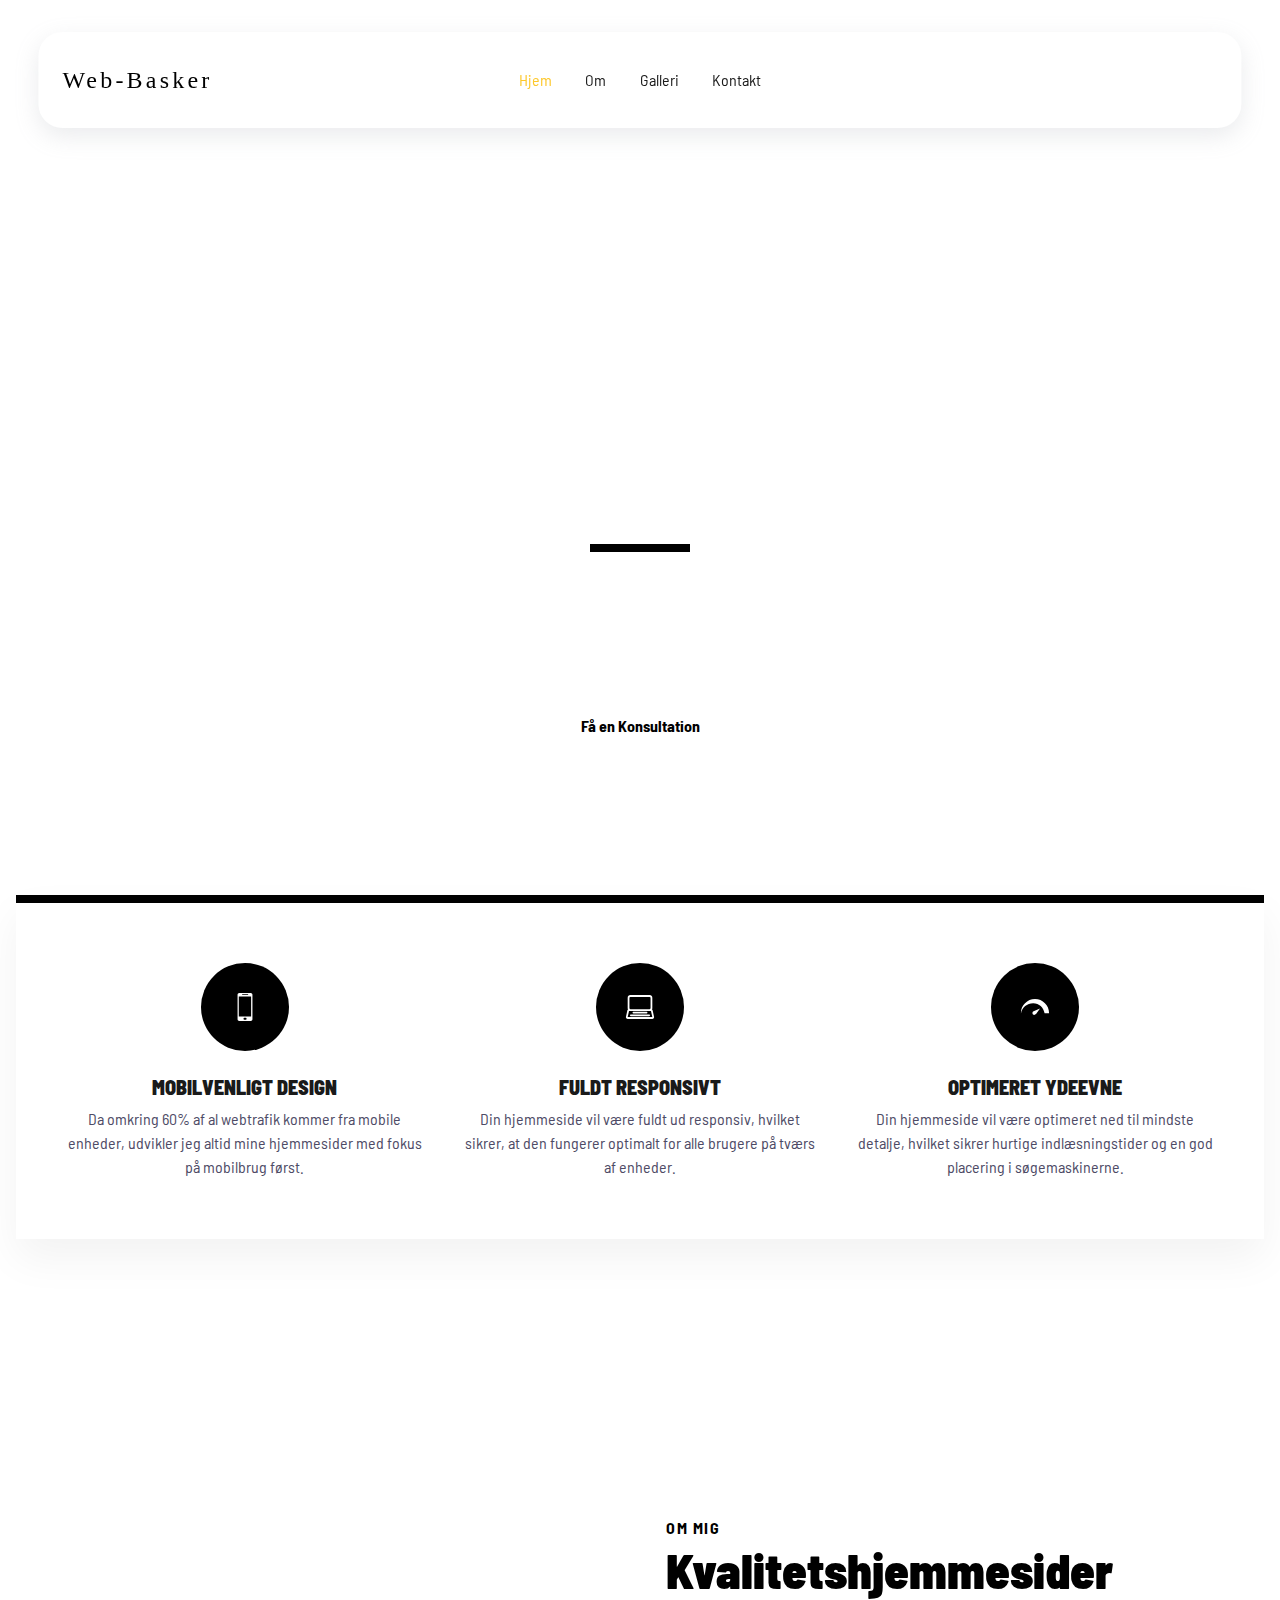
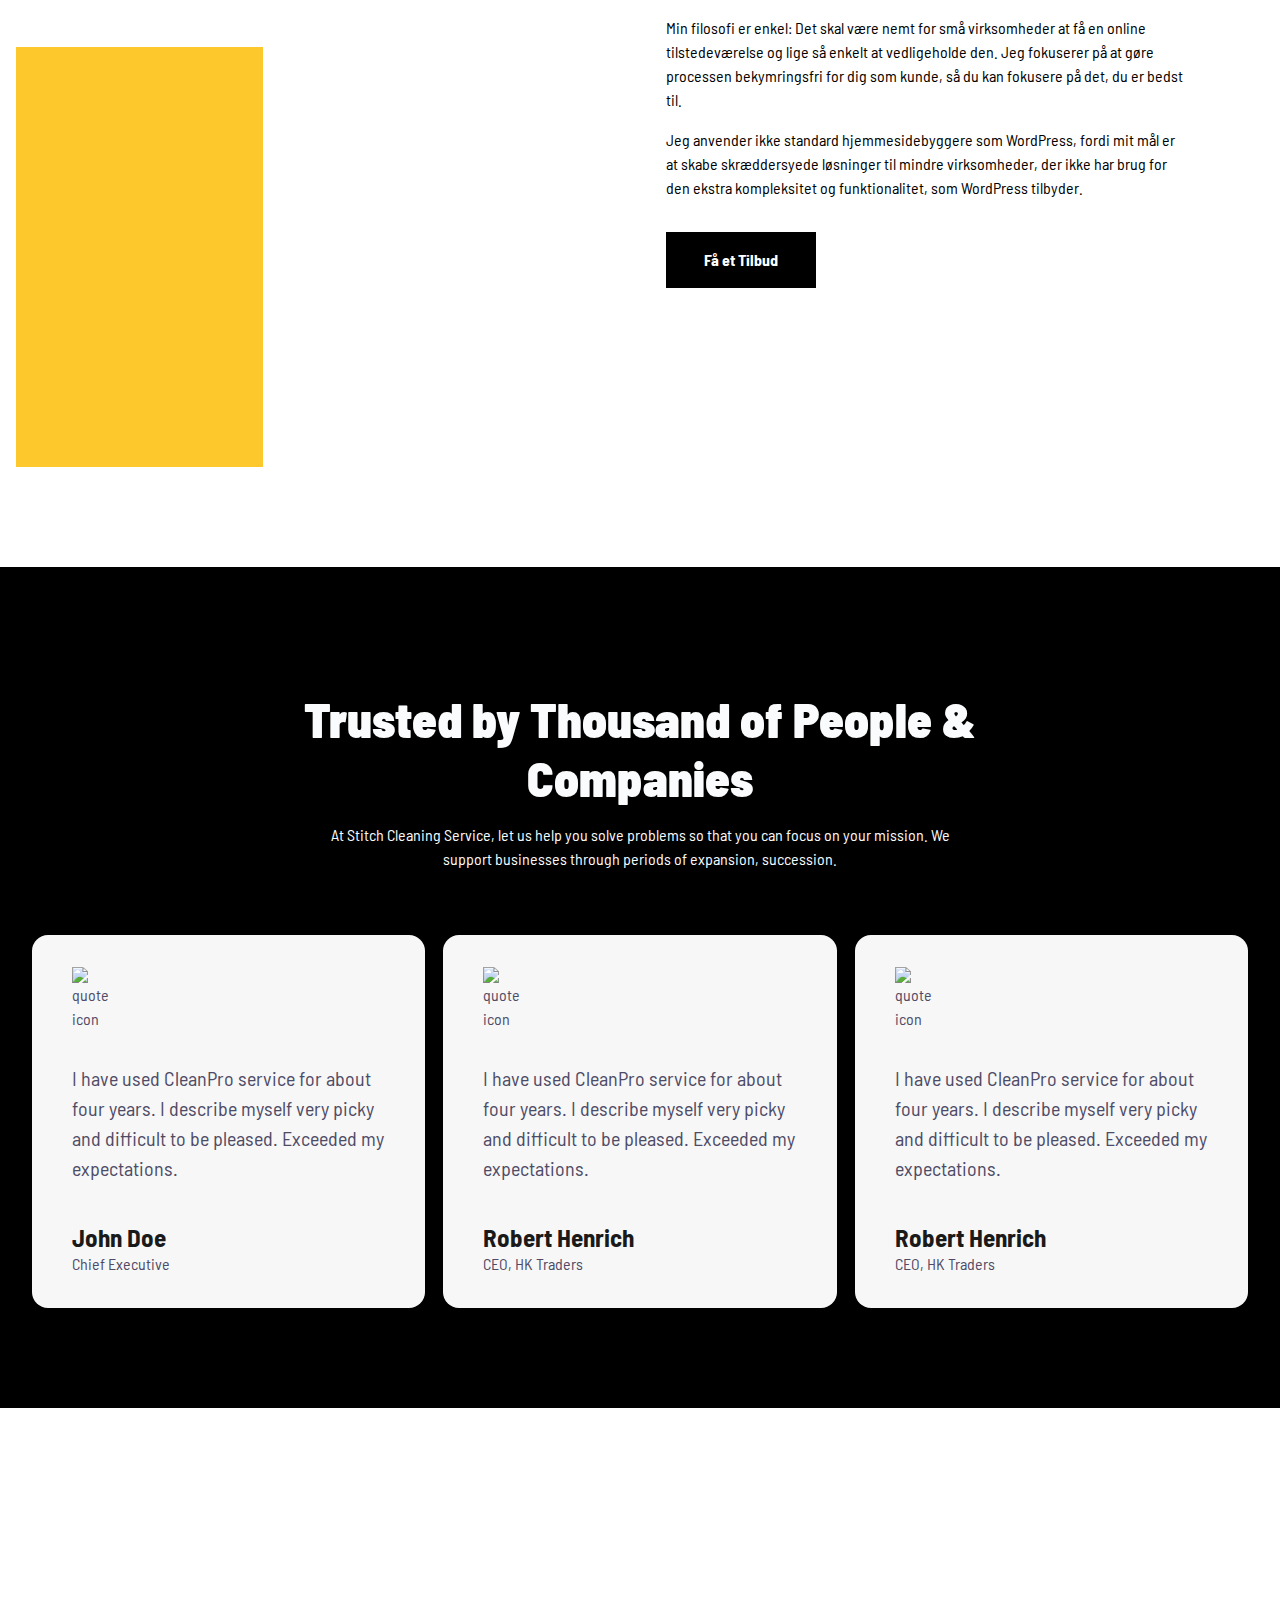
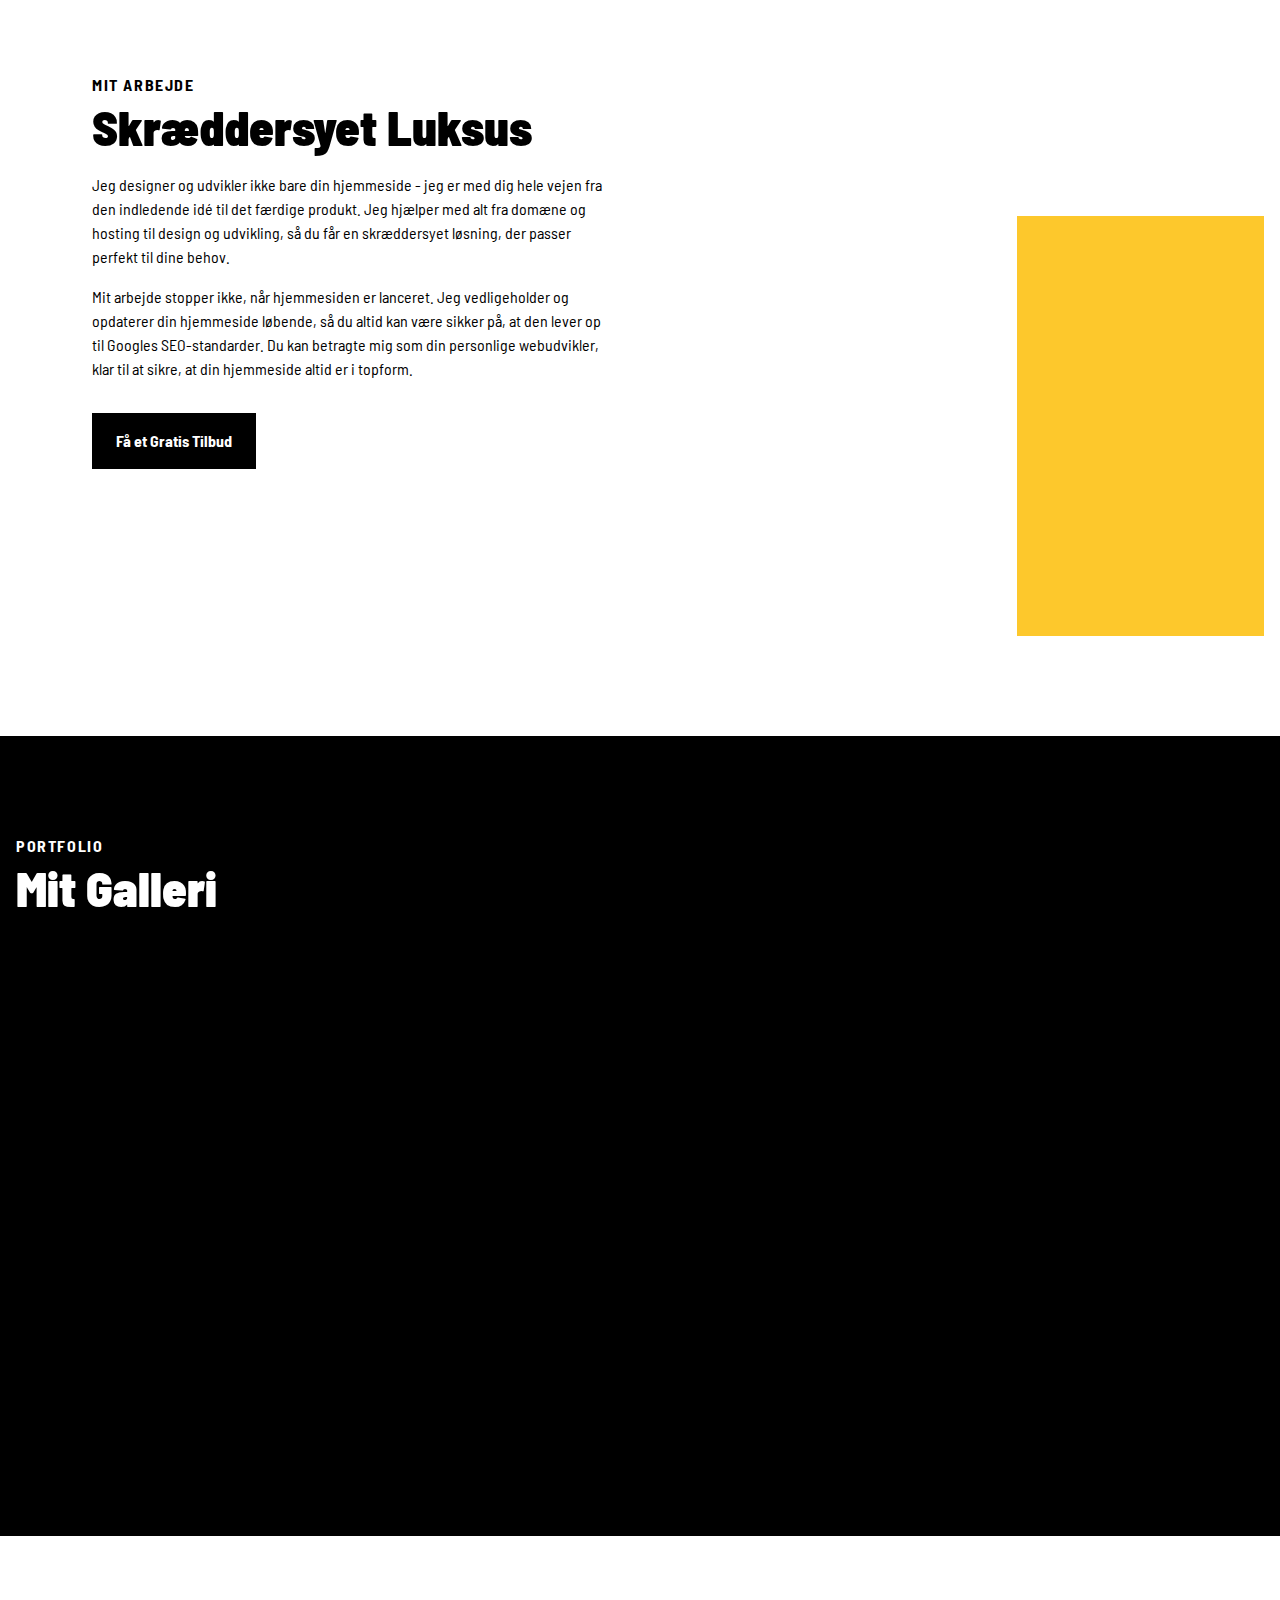
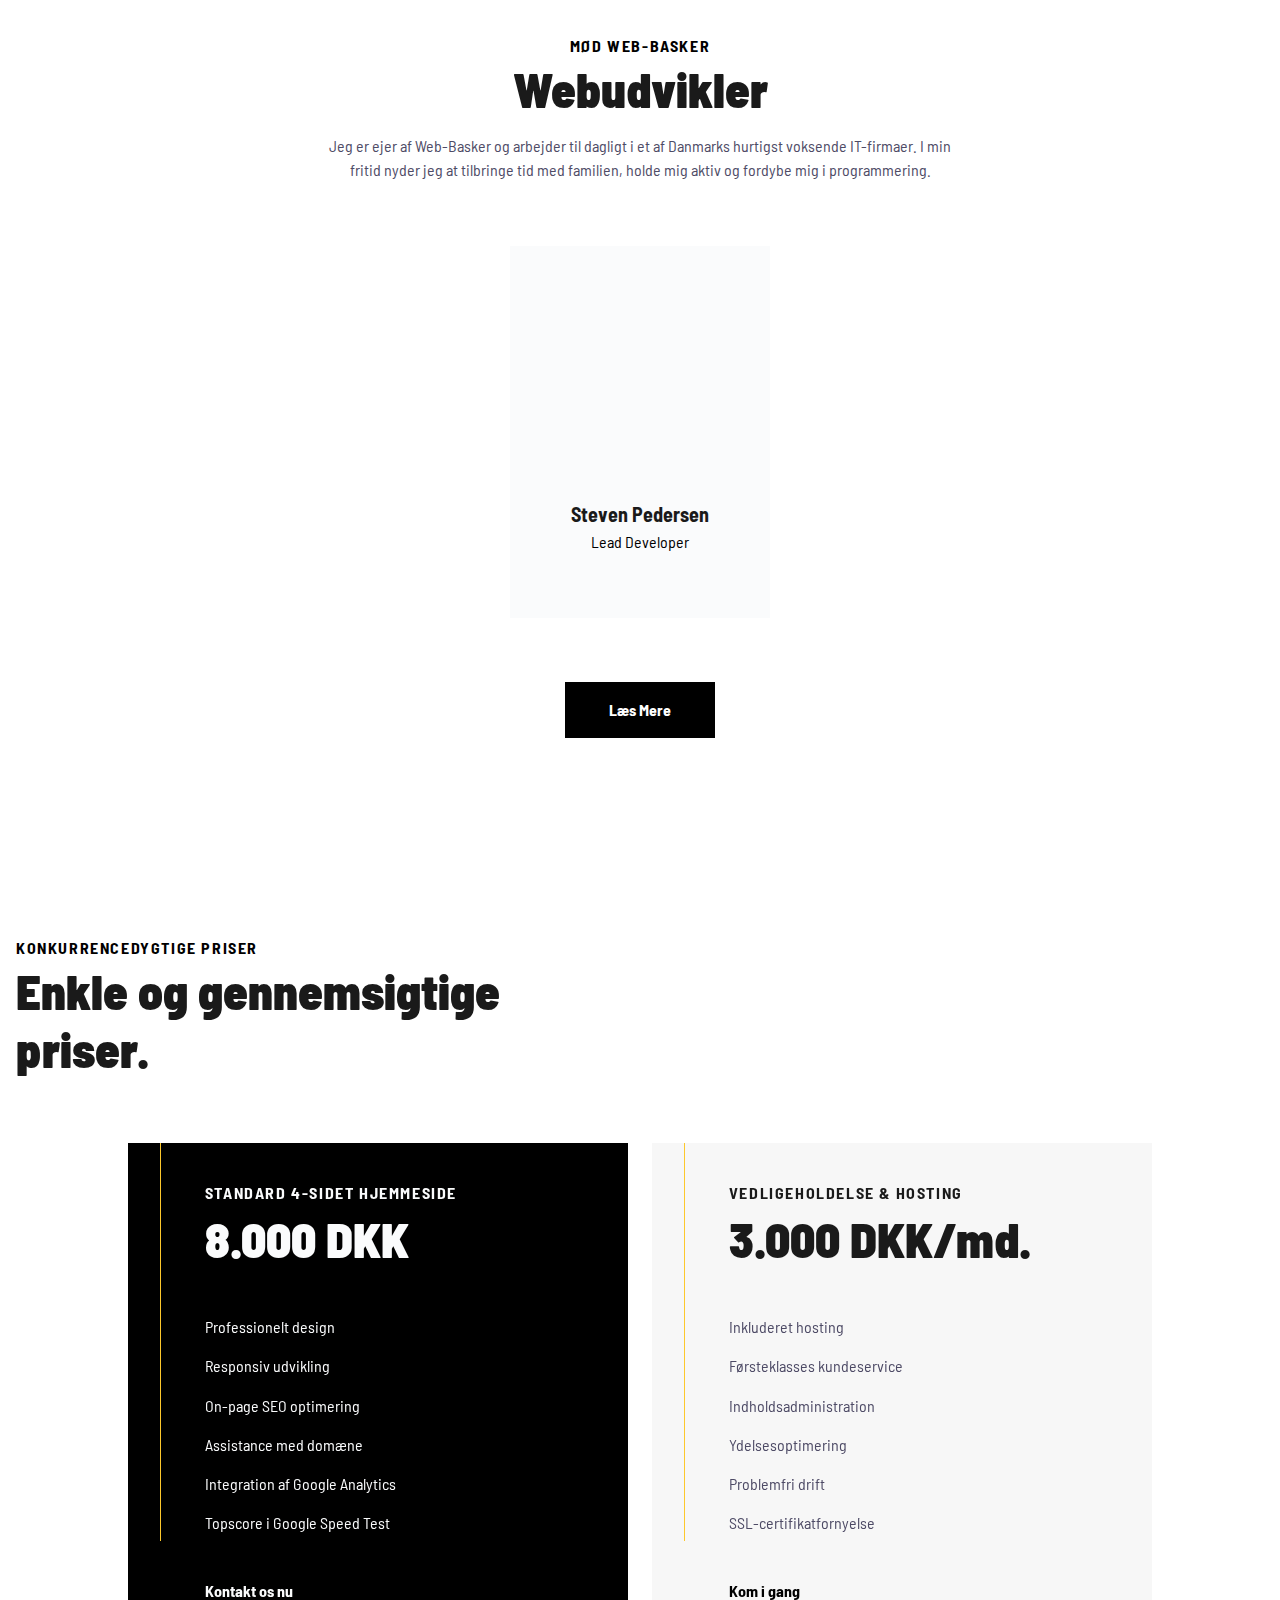
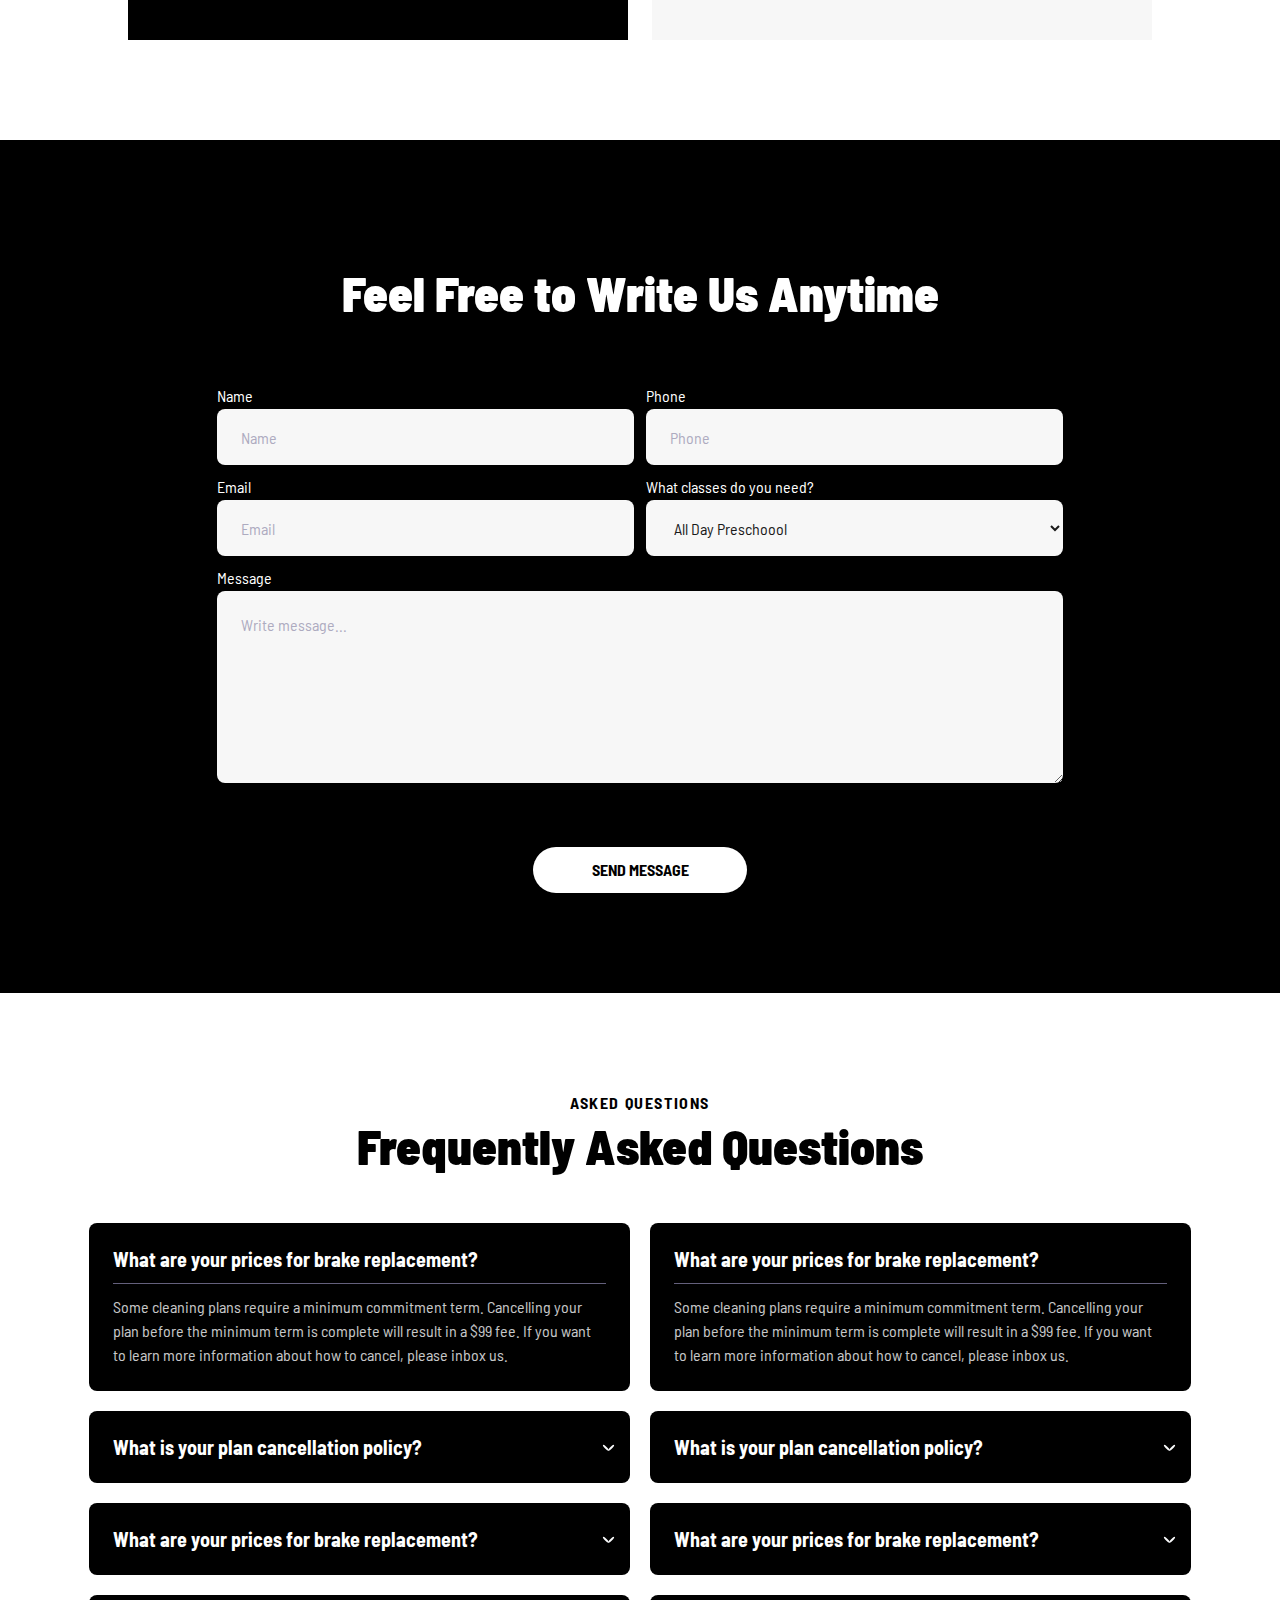
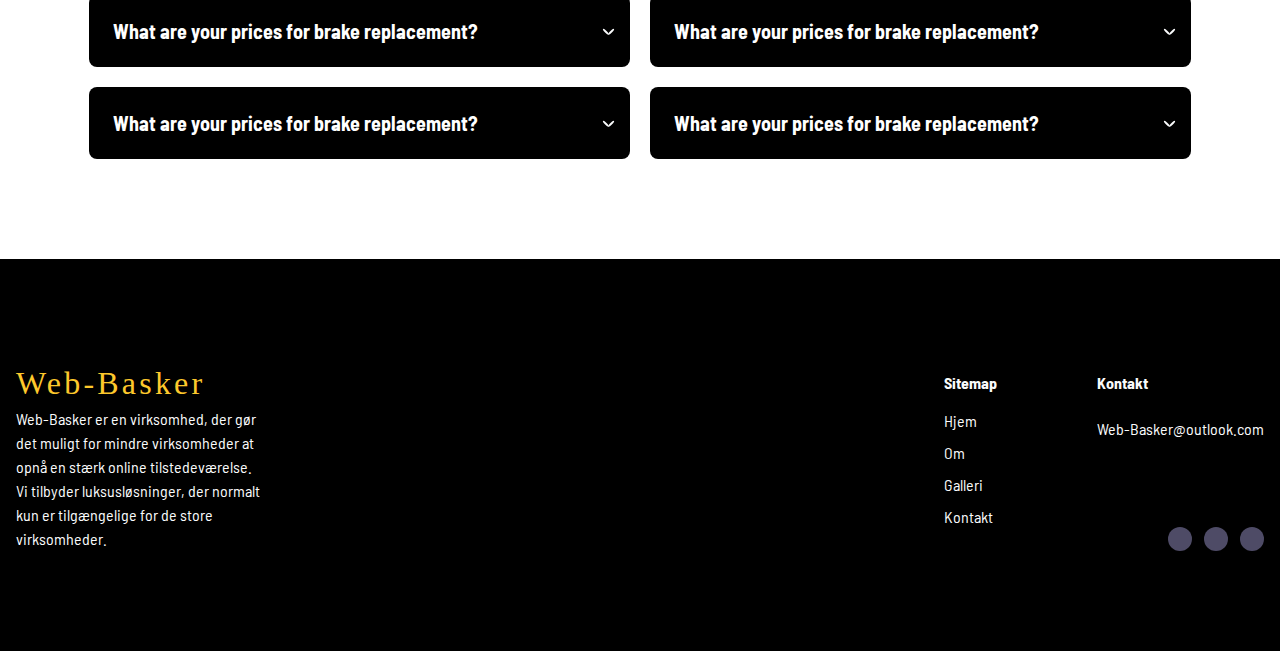
==== commit 6efe8e48: "Fixed site" ====
--- a/index.html
+++ b/index.html
@@ -1,528 +1,1067 @@
-<!DOCTYPE html>
-<html lang="en">
-
-<head>
-    <meta charset="UTF-8">
-    <meta http-equiv="X-UA-Compatible" content="IE=edge">
-    <meta name="viewport" content="width=device-width, initial-scale=1.0">
-
-    <!--Swap our for actual link-->
-    <link rel="canonical" href="https://www.website.com/">
-
-    <meta name="description" content="Meta description for the page">
-    <meta name="keywords" content="">
-
-    <!--Social Media Display-->
-    <meta property="og:title" content="Title that shows up on google searches" />
-    <meta property="og:description" content="Meta description for the page" />
-    <meta property="og:type" content="website" />
-    <meta property="og:url" content="Official link for that page (https://www.site.com)" />
-    <meta property="og:image" content="/assets/images/social.jpg" />
-    <meta property="og:image:secure_url" content="/assets/images/social.jpg" />
-
-    <!--Favicons-->
-    <link rel="apple-touch-icon" sizes="180x180" href="/assets/favicons/apple-touch-icon.png">
-    <link rel="icon" type="image/png" sizes="32x32" href="/assets/favicons/favicon-32x32.png?v1">
-    <link rel="icon" type="image/png" sizes="16x16" href="/assets/favicons/favicon-16x16.png">
-    <link rel="manifest" href="/assets/favicons/site.webmanifest">
-    <meta name="msapplication-TileColor" content="#da532c">
-    <meta name="theme-color" content="#ffffff">
-
-    <!-- Preload -->
-    <link rel="preload" as="image" href="assets/images/logo-light.png">
-    <link rel="preload" as="font" type="font/woff2" href="/assets/fonts/roboto-v29-latin-regular.woff2" crossorigin>
-    <link rel="preload" as="font" type="font/woff2" href="/assets/fonts/roboto-v29-latin-700.woff2" crossorigin>
-
-    <link rel="stylesheet" href="/css/core-styles.css">
-    <link rel="stylesheet" href="/css/index.css">
-    <link rel="stylesheet" href="/css/dark.css">
-
-    <title>Freelance Webdeveloper | Web Basker | Taastrup Danmark</title>
-</head>
-
-<body>
-    <!--Screen reader skip main nav-->
-    <a class="skip" aria-label="skip to main content" href="#main">Click To Skip To Main Content</a>
-
-    <!-- ============================================ -->
-    <!--                 Navigation                   -->
-    <!-- ============================================ -->
-
-    <header id="cs-navigation">
-        <div class="cs-container">
-            <!--Nav Logo-->
-            <!--Logo is turned white in the css with a filter on dark mode-->
-            <a href="" class="cs-logo" aria-label="back to home">
-                <img src="https://csimg.nyc3.cdn.digitaloceanspaces.com/Images/Graphics/day-care.svg" alt="logo"
-                    width="210" height="29" aria-hidden="true" decoding="async">
-            </a>
-            <!--Navigation List-->
-            <nav class="cs-nav" role="navigation">
-                <!--Mobile Nav Toggle-->
-                <button class="cs-toggle" aria-label="mobile menu toggle">
-                    <div class="cs-box" aria-hidden="true">
-                        <span class="cs-line cs-line1" aria-hidden="true"></span>
-                        <span class="cs-line cs-line2" aria-hidden="true"></span>
-                        <span class="cs-line cs-line3" aria-hidden="true"></span>
-                    </div>
-                </button>
-                <!-- We need a wrapper div so we can set a fixed height on the cs-ul in case the nav list gets too long from too many dropdowns being opened and needs to have an overflow scroll. This wrapper acts as the background so it can go the full height of the screen and not cut off any overflowing nav items while the cs-ul stops short of the bottom of the screen, which keeps all nav items in view no matter how mnay there are-->
-                <div class="cs-ul-wrapper">
-                    <ul id="cs-expanded" class="cs-ul" aria-expanded="false">
-                        <li class="cs-li">
-                            <a href="./index.html" class="cs-li-link cs-active">
-                                Hjem
-                            </a>
-                        </li>
-                        <li class="cs-li">
-                            <a href="./about.html" class="cs-li-link">
-                                Om
-                            </a>
-                        </li>
-                        <li class="cs-li">
-                            <a href="./portfolio.html" class="cs-li-link">
-                                Galleri
-                            </a>
-                        </li>
-                        <li class="cs-li">
-                            <a href="./contact.html" class="cs-li-link">
-                                Kontakt
-                            </a>
-                        </li>
-                    </ul>
-                </div>
-            </nav>
-            <div class="cs-contact-group">
-                <div class="cs-social">
-                    <a href="" class="cs-social-link">
-                        <img class="cs-social-icon"
-                            src="https://csimg.nyc3.cdn.digitaloceanspaces.com/Images/Icons/facebook-1a.svg" alt="logo"
-                            width="12" height="12" aria-hidden="true" decoding="async">
-                    </a>
-                    <a href="" class="cs-social-link">
-                        <img class="cs-social-icon"
-                            src="https://csimg.nyc3.cdn.digitaloceanspaces.com/Images/Icons/twitter-1a.svg" alt="logo"
-                            width="12" height="12" aria-hidden="true" decoding="async">
-                    </a>
-                    <a href="" class="cs-social-link">
-                        <img class="cs-social-icon"
-                            src="https://csimg.nyc3.cdn.digitaloceanspaces.com/Images/Icons/instagram1a.svg" alt="logo"
-                            width="12" height="12" aria-hidden="true" decoding="async">
-                    </a>
-                    <a href="" class="cs-social-link">
-                        <img class="cs-social-icon"
-                            src="https://csimg.nyc3.cdn.digitaloceanspaces.com/Images/Icons/youtube1a.svg" alt="logo"
-                            width="12" height="12" aria-hidden="true" decoding="async">
-                    </a>
-                </div>
-            </div>
-        </div>
-    </header>
-
-    <main id="main">
-        <!-- ============================================ -->
-        <!--                    Hero                      -->
-        <!-- ============================================ -->
-
-        <section id="hero-81">
-            <div class="cs-container">
-                <h1 class="cs-title">Professionel Hjemmesideudvikling i Københavnsområdet</h1>
-                <p class="cs-text">
-                    Jeg udvikler skræddersyede, hurtige hjemmesider med ren kode - uden brug af hjemmesidebyggere
-                </p>
-                <a href="" class="cs-button-solid">Få en Konsultation</a>
-            </div>
-
-            <!-- Background Image -->
-            <picture class="cs-background">
-                <source media="(max-width: 600px)" srcset="./assets/liquid-cheese.svg">
-                <source media="(min-width: 601px)" srcset="./assets/liquid-cheese.svg">
-                <img loading="lazy" decoding="async" src="./assets/liquid-cheese.svg" alt="kitchen" width="2250"
-                    height="1500" aria-hidden="true">
-            </picture>
-        </section>
-
-        <!-- ============================================ -->
-        <!--                   Services                   -->
-        <!-- ============================================ -->
-
-        <section id="h-services-81">
-            <ul class="cs-card-group">
-                <li class="cs-item">
-                    <picture class="cs-icon">
-                        <img loading="lazy" decoding="async"
-                            src="./assets/Mobile.svg" alt="appliance" width="52"
-                            height="52" aria-hidden="true">
-                    </picture>
-                    <h2 class="cs-title">Mobilvenligt Design</h2>
-                    <p class="cs-text">
-                        Da omkring 60% af al webtrafik kommer fra mobile enheder, udvikler jeg altid mine hjemmesider med fokus på mobilbrug først.
-                    </p>
-                </li>
-                <li class="cs-item">
-                    <picture class="cs-icon">
-                        <img loading="lazy" decoding="async"
-                            src="./assets/Laptop-01-WF.svg" alt="appliance" width="52"
-                            height="52" aria-hidden="true">
-                    </picture>
-                    <h2 class="cs-title">Fuldt Responsivt</h2>
-                    <p class="cs-text">
-                        Din hjemmeside vil være fuldt ud responsiv, hvilket sikrer, at den fungerer optimalt for alle brugere på tværs af enheder.
-                    </p>
-                </li>
-                <li class="cs-item">
-                    <picture class="cs-icon">
-                        <img loading="lazy" decoding="async"
-                            src="./assets/speed.svg" alt="appliance" width="52"
-                            height="52" aria-hidden="true">
-                    </picture>
-                    <h2 class="cs-title">Optimeret Ydeevne</h2>
-                    <p class="cs-text">
-                        Din hjemmeside vil være optimeret ned til mindste detalje, hvilket sikrer hurtige indlæsningstider og en god placering i søgemaskinerne.
-                    </p>
-                </li>
-            </ul>
-            
-        </section>
-
- <!-- ============================================ -->
-<!--                   About Us                   -->
-<!-- ============================================ -->
-
-<section id="RPsbs-580">
-    <div class="cs-container">
-        <picture class="cs-picture">
-            <!--Mobile Image-->
-            <source media="(max-width: 600px)"
-                srcset="./assets/website.jpg">
-            <!--Tablet and above Image-->
-            <source media="(min-width: 601px)"
-                srcset="./assets/website.jpg">
-            <img loading="lazy" decoding="async"
-                src="./assets/website.jpg" alt="room" width="494"
-                height="700">
-        </picture>
-        <div class="cs-content">
-            <span class="cs-topper">Om mig</span>
-            <h2 class="cs-title">Kvalitetshjemmesider</h2>
-            <p class="cs-text">
-                Min filosofi er enkel: Det skal være nemt for små virksomheder at få en online tilstedeværelse og lige så enkelt at vedligeholde den. Jeg fokuserer på at gøre processen bekymringsfri for dig som kunde, så du kan fokusere på det, du er bedst til.
-            </p>
-            <p class="cs-text">
-                Jeg anvender ikke standard hjemmesidebyggere som WordPress, fordi mit mål er at skabe skræddersyede løsninger til mindre virksomheder, der ikke har brug for den ekstra kompleksitet og funktionalitet, som WordPress tilbyder.
-            </p>
-            <a href="" class="cs-button-solid">Få et Tilbud</a>
-        </div>
-    </div>
-</section>
-
-<!-- ============================================ -->
-<!--             Service Highlight                -->
-<!-- ============================================ -->
-
-<section id="RPsbsr-580">
-    <div class="cs-container">
-        <picture class="cs-picture">
-            <!--Mobile Image-->
-            <source media="(max-width: 600px)"
-                srcset="./assets/aarons-driving-school-2.png">
-            <!--Tablet and above Image-->
-            <source media="(min-width: 601px)"
-                srcset="./assets/aarons-driving-school-2.png">
-            <img loading="lazy" decoding="async"
-                src="./assets/aarons-driving-school.png-2" alt="room" width="494"
-                height="700">
-        </picture>
-        <div class="cs-content">
-            <span class="cs-topper">Mit arbejde</span>
-            <h2 class="cs-title">Skræddersyet Luksus</h2>
-            <p class="cs-text">
-                Jeg designer og udvikler ikke bare din hjemmeside - jeg er med dig hele vejen fra den indledende idé til det færdige produkt. Jeg hjælper med alt fra domæne og hosting til design og udvikling, så du får en skræddersyet løsning, der passer perfekt til dine behov.
-            </p>
-            <p class="cs-text">
-                Mit arbejde stopper ikke, når hjemmesiden er lanceret. Jeg vedligeholder og opdaterer din hjemmeside løbende, så du altid kan være sikker på, at den lever op til Googles SEO-standarder. Du kan betragte mig som din personlige webudvikler, klar til at sikre, at din hjemmeside altid er i topform.
-            </p>
-            <a href="" class="cs-button-solid">Få et Gratis Tilbud</a>
-        </div>
-    </div>
-</section>
-
-
-        <!-- ============================================ -->
-        <!--                   Gallery                    -->
-        <!-- ============================================ -->
-
-        <section id="gallery-453">
-            <div class="cs-container">
-                <div class="cs-content">
-                    <div class="cs-flex">
-                        <span class="cs-topper">Portfolio</span>
-                        <h2 class="cs-title">Mit Galleri</h2>
-                    </div>
-                </div>
-                <!--Gallery 1-->
-                <div class="cs-gallery" data-category="one">
-                    <!--Picture 1-->
-                    <picture class="cs-image">
-                        <source media="(max-width: 600px)"
-                            srcset="./assets/ToermerFirmaetBasker.png">
-                        <source media="(min-width: 601px)"
-                            srcset="./assets/ToermerFirmaetBasker.png">
-                        <img loading="lazy" decoding="async"
-                            src="./assets/ToermerFirmaetBasker.png" alt="gallery"
-                            width="305" height="400">
-                    </picture>
-                    <!--Picture 2-->
-                    <picture class="cs-image">
-                        <source media="(max-width: 600px)"
-                            srcset="./assets/web-basker.png">
-                        <source media="(min-width: 601px)"
-                            srcset="./assets/web-basker.png">
-                        <img loading="lazy" decoding="async"
-                            src="./assets/web-basker.png" alt="gallery"
-                            width="305" height="400">
-                    </picture>
-                </div>
-            </div>
-        </section>
-
-        <!-- ============================================ -->
-        <!--                 Meet The Team                -->
-        <!-- ============================================ -->
-
-        <section id="meet-team-221">
-            <div class="cs-container">
-                <div class="cs-content">
-                    <span class="cs-topper">Mød Web-Basker</span>
-                    <h2 class="cs-title">Webudvikler</h2>
-                    <p class="cs-text">
-                        Jeg er ejer af Web-Basker og arbejder til dagligt i et af Danmarks hurtigst voksende IT-firmaer. I min fritid nyder jeg at tilbringe tid med familien, holde mig aktiv og fordybe mig i programmering.
-                    </p>
-                </div>
-                <ul class="cs-card-group">
-                    <li class="cs-item">
-                        <picture class="cs-picture">
-                            <img aria-hidden="true" loading="lazy" decoding="async"
-                                src="https://csimg.nyc3.digitaloceanspaces.com/Meet-Team/member1.jpg" alt="Portræt af Steven Pedersen"
-                                width="275" height="132">
-                        </picture>
-                        <span class="cs-name">Steven Pedersen</span>
-                        <span class="cs-job-title">Lead Developer</span>
-                        <div class="cs-social">
-                            <a href="" class="cs-link" aria-label="Twitter" target="_blank" rel="noopener">
-                                <img class="cs-icon" aria-hidden="true" loading="lazy" decoding="async"
-                                    src="https://csimg.nyc3.digitaloceanspaces.com/Meet-Team/twitter-grey.svg"
-                                    alt="Twitter ikon" width="15" height="13">
-                            </a>
-                            <a href="" class="cs-link" aria-label="LinkedIn" target="_blank" rel="noopener">
-                                <img class="cs-icon" aria-hidden="true" loading="lazy" decoding="async"
-                                    src="https://csimg.nyc3.digitaloceanspaces.com/Meet-Team/linkedin-grey.svg"
-                                    alt="LinkedIn ikon" width="17" height="16">
-                            </a>
-                        </div>
-                    </li>
-                </ul>
-                <a href="" class="cs-button-solid">Læs Mere</a>
-            </div>
-        </section>
-        
-
-        <!-- ============================================ -->
-        <!--                   Pricing                    -->
-        <!-- ============================================ -->
-
-        <section id="pricing-1691">
-            <div class="cs-container">
-                <div class="cs-content">
-                    <span class="cs-topper">Konkurrencedygtige Priser</span>
-                    <h2 class="cs-title">Enkle og gennemsigtige priser.</h2>
-                </div>
-                <ul class="cs-card-group">
-                    <li class="cs-item cs-popular">
-                        <span class="cs-package">Standard 4-sidet hjemmeside</span>
-                        <span class="cs-price">8.000 DKK</span>
-                        <ul class="cs-ul">
-                            <li class="cs-li">Professionelt design</li>
-                            <li class="cs-li">Responsiv udvikling</li>
-                            <li class="cs-li">On-page SEO optimering</li>
-                            <li class="cs-li">Assistance med domæne</li>
-                            <li class="cs-li">Integration af Google Analytics</li>
-                            <li class="cs-li">Topscore i Google Speed Test</li>
-                        </ul>
-                        <a href="#" class="cs-link">
-                            <span class="cs-link-text">Kontakt os nu</span>
-                            <img class="cs-arrow" loading="lazy" decoding="async"
-                                src="https://csimg.nyc3.cdn.digitaloceanspaces.com/Images/Icons/enterprise-arrow-right.svg"
-                                alt="ikon" width="20" height="20" aria-hidden="true" />
-                        </a>
-                    </li>
-                    <li class="cs-item">
-                        <span class="cs-package">Vedligeholdelse & Hosting</span>
-                        <span class="cs-price">3.000 DKK/md.</span>
-                        <ul class="cs-ul">
-                            <li class="cs-li">Inkluderet hosting</li>
-                            <li class="cs-li">Førsteklasses kundeservice</li>
-                            <li class="cs-li">Indholdsadministration</li>
-                            <li class="cs-li">Ydelsesoptimering</li>
-                            <li class="cs-li">Problemfri drift</li>
-                            <li class="cs-li">SSL-certifikatfornyelse</li>
-                        </ul>
-                        <a href="#" class="cs-link">
-                            <span class="cs-link-text">Kom i gang</span>
-                            <img class="cs-arrow" loading="lazy" decoding="async"
-                                src="https://csimg.nyc3.cdn.digitaloceanspaces.com/Images/Icons/enterprise-arrow-right.svg"
-                                alt="ikon" width="20" height="20" aria-hidden="true" />
-                        </a>
-                    </li>
-                </ul>
-                <img class="cs-graphic"
-                    src="https://csimg.nyc3.cdn.digitaloceanspaces.com/Images/Graphics/enterprise-pills.png" alt="grafik"
-                    height="196" width="582" loading="lazy" decoding="async">
-            </div>
-        </section>
-        
-
-
-
-        <!-- ============================================ -->
-        <!--                     CTA                      -->
-        <!-- ============================================ -->
-
-        <section id="cta-51">
-            <div class="cs-container">
-                <div class="cs-content">
-                    <span class="cs-topper">Kontakt Mig</span>
-                    <h2 class="cs-title">Få Det Ordnet Med Mig I Dag</h2>
-                    <p class="cs-text">
-                        Hos Web-Basker tilbyder jeg skræddersyede håndkodede hjemmesider, der er designet til at matche dine unikke behov. Jeg er klar til at hjælpe dig med at realisere din drømmehjemmeside. Kontakt mig i dag for en personlig løsning, der sikrer din online succes.
-                    </p>
-                    <a href="" class="cs-button-solid">Få Et Gratis Tilbud</a>
-                </div>
-            </div>
-            <!-- Baggrundsbillede-->
-            <picture class="cs-picture">
-                <source media="(max-width: 600px)" srcset="./assets/banner-img.jpg">
-                <source media="(min-width: 601px)" srcset="./assets/banner-img.jpg">
-                <img loading="lazy" decoding="async" src="./assets/banner-img.jpg" alt="webdesign" width="1920" height="1280" aria-hidden="true">
-            </picture>
-        </section>
-        
-    </main>
-
-    <!-- ============================================ -->
-    <!--                   Footer                     -->
-    <!-- ============================================ -->
-
-    <footer id="cs-footer-269">
-        <div class="cs-container">
-            <!-- Logo Group -->
-            <div class="cs-logo-group">
-                <a aria-label="go back to home" class="cs-logo" href="">
-                    <img class="cs-logo-img" aria-hidden="true" loading="lazy" decoding="async"
-                        src="https://csimg.nyc3.digitaloceanspaces.com/Footer/logo-light.svg" alt="logo" width="240"
-                        height="32">
-                </a>
-                <p class="cs-text">
-                    Web-Basker er en virksomhed, der gør det muligt for mindre virksomheder at opnå en stærk online tilstedeværelse. Vi tilbyder luksusløsninger, der normalt kun er tilgængelige for de store virksomheder.
-                </p>
-            </div>
-            <!-- Links -->
-            <ul class="cs-nav">
-                <li class="cs-nav-li">
-                    <span class="cs-header">Sitemap</span>
-                </li>
-                <li class="cs-nav-li">
-                    <a class="cs-nav-link" href="./index.html">Hjem</a>
-                </li>
-                <li class="cs-nav-li">
-                    <a class="cs-nav-link" href="./about.html">Om</a>
-                </li>
-                <li class="cs-nav-li">
-                    <a class="cs-nav-link" href="./portfolio.html">Galleri</a>
-                </li>
-                <li class="cs-nav-li">
-                    <a class="cs-nav-link" href="./contact.html">Kontakt</a>
-                </li>
-            </ul>
-            <!-- Contact Info -->
-            <ul class="cs-contact">
-                <li class="cs-nav-li">
-                    <span class="cs-header">Kontakt</span>
-                </li>
-                <li class="cs-contact-li">
-                    <a class="cs-contact-link" href="Web-Basker@outlook.com">Web-Basker@outlook.com</a>
-                </li>
-                <!-- Social Media -->
-                <li class="cs-contact-li cs-social-group">
-                    <div class="cs-social">
-                        <a class="cs-social-link" aria-label="visit google profile" href="">
-                            <img class="cs-social-img" aria-hidden="true" loading="lazy" decoding="async"
-                                src="https://csimg.nyc3.digitaloceanspaces.com/Social/google.svg" alt="google"
-                                width="11" height="11">
-                        </a>
-                        <a class="cs-social-link" aria-label="visit facebook profile" href="">
-                            <img class="cs-social-img" aria-hidden="true" loading="lazy" decoding="async"
-                                src="https://csimg.nyc3.digitaloceanspaces.com/Social/Facebook.svg" alt="facebook"
-                                width="6" height="11">
-                        </a>
-                        <a class="cs-social-link" aria-label="visit instagram profile" href="">
-                            <img class="cs-social-img" aria-hidden="true" loading="lazy" decoding="async"
-                                src="https://csimg.nyc3.digitaloceanspaces.com/Social/instagram.svg" alt="instagram"
-                                width="11" height="11">
-                        </a>
-                    </div>
-                </li>
-            </ul>
-        </div>
-    </footer>
-
-
-    <script defer src="/assets/js/nav.js"></script>
-
-    <!--Gallery JS-->
-    <script>
-        class CS_GalleryFilter {
-            filtersSelector = '.cs-button'
-            galleriesSelector = '.cs-gallery'
-            activeClass = 'cs-active'
-            hiddenClass = 'cs-hidden'
-
-            constructor() {
-                this.$galleries = document.querySelectorAll(this.galleriesSelector)
-                const $filters = document.querySelectorAll(this.filtersSelector)
-
-                this.onClick($filters[0])
-
-                for (const $filter of $filters) {
-                    $filter.addEventListener('click', () => this.onClick($filter))
-                }
-            }
-
-            onClick($filter) {
-                this.filter($filter.dataset.filter)
-
-                const { activeClass } = this
-
-                this.$activeFilter?.classList.remove(activeClass)
-                $filter.classList.add(activeClass)
-
-                this.$activeFilter = $filter
-            }
-
-            filter(filter) {
-                const showAll = filter == 'all'
-                const { hiddenClass } = this
-
-                for (const $gallery of this.$galleries) {
-                    const show = showAll || $gallery.dataset.category == filter
-                    $gallery.classList.toggle(hiddenClass, !show)
-                }
-            }
-        }
-
-        new CS_GalleryFilter()
-
-    </script>
-</body>
-
-</html>+<!doctype html>
+<html lang="en">
+    <head>
+        <meta charset="UTF-8" />
+        <meta http-equiv="X-UA-Compatible" content="IE=edge" />
+        <meta name="viewport" content="width=device-width, initial-scale=1.0" />
+
+        <!--Swap our for actual link-->
+        <link rel="canonical" href="https://www.website.com/" />
+
+        <meta name="description" content="Meta description for the page" />
+        <meta name="keywords" content="" />
+
+        <!--Social Media Display-->
+        <meta
+            property="og:title"
+            content="Title that shows up on google searches"
+        />
+        <meta
+            property="og:description"
+            content="Meta description for the page"
+        />
+        <meta property="og:type" content="website" />
+        <meta
+            property="og:url"
+            content="Official link for that page (https://www.site.com)"
+        />
+        <meta property="og:image" content="/assets/images/social.jpg" />
+        <meta
+            property="og:image:secure_url"
+            content="/assets/images/social.jpg"
+        />
+
+        <!--Favicons-->
+        <link
+            rel="apple-touch-icon"
+            sizes="180x180"
+            href="/assets/favicons/apple-touch-icon.png"
+        />
+        <link
+            rel="icon"
+            type="image/png"
+            sizes="32x32"
+            href="/assets/favicons/favicon-32x32.png?v1"
+        />
+        <link
+            rel="icon"
+            type="image/png"
+            sizes="16x16"
+            href="/assets/favicons/favicon-16x16.png"
+        />
+        <link rel="manifest" href="/assets/favicons/site.webmanifest" />
+        <meta name="msapplication-TileColor" content="#da532c" />
+        <meta name="theme-color" content="#ffffff" />
+
+        <!-- Preload -->
+        <link rel="preload" as="image" href="assets/images/logo-light.png" />
+        <link
+            rel="preload"
+            as="font"
+            type="font/woff2"
+            href="/assets/fonts/roboto-v29-latin-regular.woff2"
+            crossorigin
+        />
+        <link
+            rel="preload"
+            as="font"
+            type="font/woff2"
+            href="/assets/fonts/roboto-v29-latin-700.woff2"
+            crossorigin
+        />
+
+        <link rel="stylesheet" href="/css/core-styles.css" />
+        <link rel="stylesheet" href="/css/index.css" />
+
+        <title>Freelance Webdeveloper | Web Basker | Taastrup Danmark</title>
+    </head>
+
+    <body>
+        <!--Screen reader skip main nav-->
+        <a class="skip" aria-label="skip to main content" href="#main"
+            >Click To Skip To Main Content</a
+        >
+
+        <!-- ============================================ -->
+        <!--                 Navigation                   -->
+        <!-- ============================================ -->
+
+        <header id="cs-navigation">
+            <div class="cs-container">
+                <!--Nav Logo-->
+                <!--Logo is turned white in the css with a filter on dark mode-->
+                <a href="" class="logo" aria-label="back to home">
+                    <p class="logo">Web-Basker</p>
+                </a>
+                <!--Navigation List-->
+                <nav class="cs-nav" role="navigation">
+                    <!--Mobile Nav Toggle-->
+                    <button class="cs-toggle" aria-label="mobile menu toggle">
+                        <div class="cs-box" aria-hidden="true">
+                            <span
+                                class="cs-line cs-line1"
+                                aria-hidden="true"
+                            ></span>
+                            <span
+                                class="cs-line cs-line2"
+                                aria-hidden="true"
+                            ></span>
+                            <span
+                                class="cs-line cs-line3"
+                                aria-hidden="true"
+                            ></span>
+                        </div>
+                    </button>
+                    <!-- We need a wrapper div so we can set a fixed height on the cs-ul in case the nav list gets too long from too many dropdowns being opened and needs to have an overflow scroll. This wrapper acts as the background so it can go the full height of the screen and not cut off any overflowing nav items while the cs-ul stops short of the bottom of the screen, which keeps all nav items in view no matter how mnay there are-->
+                    <div class="cs-ul-wrapper">
+                        <ul
+                            id="cs-expanded"
+                            class="cs-ul"
+                            aria-expanded="false"
+                        >
+                            <li class="cs-li">
+                                <a
+                                    href="./index.html"
+                                    class="cs-li-link cs-active"
+                                >
+                                    Hjem
+                                </a>
+                            </li>
+                            <li class="cs-li">
+                                <a href="./about.html" class="cs-li-link">
+                                    Om
+                                </a>
+                            </li>
+                            <li class="cs-li">
+                                <a href="./portfolio.html" class="cs-li-link">
+                                    Galleri
+                                </a>
+                            </li>
+                            <li class="cs-li">
+                                <a href="./contact.html" class="cs-li-link">
+                                    Kontakt
+                                </a>
+                            </li>
+                        </ul>
+                    </div>
+                </nav>
+                <div class="cs-contact-group">
+                    <div class="cs-social">
+                        <a href="" class="cs-social-link">
+                            <img
+                                class="cs-social-icon"
+                                src="https://csimg.nyc3.cdn.digitaloceanspaces.com/Images/Icons/facebook-1a.svg"
+                                alt="logo"
+                                width="12"
+                                height="12"
+                                aria-hidden="true"
+                                decoding="async"
+                            />
+                        </a>
+                        <a href="" class="cs-social-link">
+                            <img
+                                class="cs-social-icon"
+                                src="https://csimg.nyc3.cdn.digitaloceanspaces.com/Images/Icons/twitter-1a.svg"
+                                alt="logo"
+                                width="12"
+                                height="12"
+                                aria-hidden="true"
+                                decoding="async"
+                            />
+                        </a>
+                        <a href="" class="cs-social-link">
+                            <img
+                                class="cs-social-icon"
+                                src="https://csimg.nyc3.cdn.digitaloceanspaces.com/Images/Icons/instagram1a.svg"
+                                alt="logo"
+                                width="12"
+                                height="12"
+                                aria-hidden="true"
+                                decoding="async"
+                            />
+                        </a>
+                        <a href="" class="cs-social-link">
+                            <img
+                                class="cs-social-icon"
+                                src="https://csimg.nyc3.cdn.digitaloceanspaces.com/Images/Icons/youtube1a.svg"
+                                alt="logo"
+                                width="12"
+                                height="12"
+                                aria-hidden="true"
+                                decoding="async"
+                            />
+                        </a>
+                    </div>
+                </div>
+            </div>
+        </header>
+
+        <main id="main">
+            <!-- ============================================ -->
+            <!--                    Hero                      -->
+            <!-- ============================================ -->
+
+            <section id="hero-81">
+                <div class="cs-container">
+                    <h1 class="cs-title">
+                        Professionel Hjemmesideudvikling i Københavnsområdet
+                    </h1>
+                    <p class="cs-text">
+                        Jeg udvikler skræddersyede, hurtige hjemmesider med ren
+                        kode - uden brug af hjemmesidebyggere
+                    </p>
+                    <a href="" class="cs-button-solid">Få en Konsultation</a>
+                </div>
+            </section>
+
+            <!-- ============================================ -->
+            <!--                   Services                   -->
+            <!-- ============================================ -->
+
+            <section id="h-services-81">
+                <ul class="cs-card-group">
+                    <li class="cs-item">
+                        <picture class="cs-icon">
+                            <img
+                                loading="lazy"
+                                decoding="async"
+                                src="./assets/Mobile.svg"
+                                alt="appliance"
+                                width="52"
+                                height="52"
+                                aria-hidden="true"
+                            />
+                        </picture>
+                        <h2 class="cs-title">Mobilvenligt Design</h2>
+                        <p class="cs-text">
+                            Da omkring 60% af al webtrafik kommer fra mobile
+                            enheder, udvikler jeg altid mine hjemmesider med
+                            fokus på mobilbrug først.
+                        </p>
+                    </li>
+                    <li class="cs-item">
+                        <picture class="cs-icon">
+                            <img
+                                loading="lazy"
+                                decoding="async"
+                                src="./assets/Laptop-01-WF.svg"
+                                alt="appliance"
+                                width="52"
+                                height="52"
+                                aria-hidden="true"
+                            />
+                        </picture>
+                        <h2 class="cs-title">Fuldt Responsivt</h2>
+                        <p class="cs-text">
+                            Din hjemmeside vil være fuldt ud responsiv, hvilket
+                            sikrer, at den fungerer optimalt for alle brugere på
+                            tværs af enheder.
+                        </p>
+                    </li>
+                    <li class="cs-item">
+                        <picture class="cs-icon">
+                            <img
+                                loading="lazy"
+                                decoding="async"
+                                src="./assets/speed.svg"
+                                alt="appliance"
+                                width="52"
+                                height="52"
+                                aria-hidden="true"
+                            />
+                        </picture>
+                        <h2 class="cs-title">Optimeret Ydeevne</h2>
+                        <p class="cs-text">
+                            Din hjemmeside vil være optimeret ned til mindste
+                            detalje, hvilket sikrer hurtige indlæsningstider og
+                            en god placering i søgemaskinerne.
+                        </p>
+                    </li>
+                </ul>
+            </section>
+
+            <!-- ============================================ -->
+            <!--                   About Us                   -->
+            <!-- ============================================ -->
+
+            <section id="RPsbs-580">
+                <div class="cs-container">
+                    <picture class="cs-picture">
+                        <!--Mobile Image-->
+                        <source
+                            media="(max-width: 600px)"
+                            srcset="./assets/website.jpg"
+                        />
+                        <!--Tablet and above Image-->
+                        <source
+                            media="(min-width: 601px)"
+                            srcset="./assets/website.jpg"
+                        />
+                        <img
+                            loading="lazy"
+                            decoding="async"
+                            src="./assets/website.jpg"
+                            alt="room"
+                            width="494"
+                            height="700"
+                        />
+                    </picture>
+                    <div class="cs-content">
+                        <span class="cs-topper">Om mig</span>
+                        <h2 class="cs-title">Kvalitetshjemmesider</h2>
+                        <p class="cs-text">
+                            Min filosofi er enkel: Det skal være nemt for små
+                            virksomheder at få en online tilstedeværelse og lige
+                            så enkelt at vedligeholde den. Jeg fokuserer på at
+                            gøre processen bekymringsfri for dig som kunde, så
+                            du kan fokusere på det, du er bedst til.
+                        </p>
+                        <p class="cs-text">
+                            Jeg anvender ikke standard hjemmesidebyggere som
+                            WordPress, fordi mit mål er at skabe skræddersyede
+                            løsninger til mindre virksomheder, der ikke har brug
+                            for den ekstra kompleksitet og funktionalitet, som
+                            WordPress tilbyder.
+                        </p>
+                        <a href="" class="cs-button-solid">Få et Tilbud</a>
+                    </div>
+                </div>
+            </section>
+
+            <!-- ============================================ -->
+            <!--                   Reviews                    -->
+            <!-- ============================================ -->
+
+            <section id="reviews-355">
+                <div class="cs-container">
+                    <div class="cs-content">
+                        <span class="cs-topper">Testimonials</span>
+                        <h2 class="cs-title">
+                            Trusted by Thousand of People & Companies
+                        </h2>
+                        <p class="cs-text">
+                            At Stitch Cleaning Service, let us help you solve
+                            problems so that you can focus on your mission. We
+                            support businesses through periods of expansion,
+                            succession.
+                        </p>
+                    </div>
+                    <ul class="cs-card-group">
+                        <li class="cs-item">
+                            <img
+                                class="cs-quote"
+                                aria-hidden="true"
+                                src="https://csimg.nyc3.digitaloceanspaces.com/Reviews/quote-blue.svg"
+                                decoding="async"
+                                alt="quote icon"
+                                width="40"
+                                height="33"
+                            />
+                            <p class="cs-review">
+                                I have used CleanPro service for about four
+                                years. I describe myself very picky and
+                                difficult to be pleased. Exceeded my
+                                expectations.
+                            </p>
+                            <span class="cs-name">John Doe</span>
+                            <span class="cs-job">Chief Executive</span>
+                        </li>
+                        <li class="cs-item">
+                            <img
+                                class="cs-quote"
+                                aria-hidden="true"
+                                src="https://csimg.nyc3.digitaloceanspaces.com/Reviews/quote-blue.svg"
+                                decoding="async"
+                                alt="quote icon"
+                                width="40"
+                                height="33"
+                            />
+                            <p class="cs-review">
+                                I have used CleanPro service for about four
+                                years. I describe myself very picky and
+                                difficult to be pleased. Exceeded my
+                                expectations.
+                            </p>
+                            <span class="cs-name">Robert Henrich</span>
+                            <span class="cs-job">CEO, HK Traders</span>
+                        </li>
+                        <li class="cs-item">
+                            <img
+                                class="cs-quote"
+                                aria-hidden="true"
+                                src="https://csimg.nyc3.digitaloceanspaces.com/Reviews/quote-blue.svg"
+                                decoding="async"
+                                alt="quote icon"
+                                width="40"
+                                height="33"
+                            />
+                            <p class="cs-review">
+                                I have used CleanPro service for about four
+                                years. I describe myself very picky and
+                                difficult to be pleased. Exceeded my
+                                expectations.
+                            </p>
+                            <span class="cs-name">Robert Henrich</span>
+                            <span class="cs-job">CEO, HK Traders</span>
+                        </li>
+                    </ul>
+                </div>
+            </section>
+
+            <!-- ============================================ -->
+            <!--             Service Highlight                -->
+            <!-- ============================================ -->
+
+            <section id="RPsbsr-580">
+                <div class="cs-container">
+                    <picture class="cs-picture">
+                        <!--Mobile Image-->
+                        <source
+                            media="(max-width: 600px)"
+                            srcset="./assets/aarons-driving-school-2.png"
+                        />
+                        <!--Tablet and above Image-->
+                        <source
+                            media="(min-width: 601px)"
+                            srcset="./assets/aarons-driving-school-2.png"
+                        />
+                        <img
+                            loading="lazy"
+                            decoding="async"
+                            src="./assets/aarons-driving-school.png-2"
+                            alt="room"
+                            width="494"
+                            height="700"
+                        />
+                    </picture>
+                    <div class="cs-content">
+                        <span class="cs-topper">Mit arbejde</span>
+                        <h2 class="cs-title">Skræddersyet Luksus</h2>
+                        <p class="cs-text">
+                            Jeg designer og udvikler ikke bare din hjemmeside -
+                            jeg er med dig hele vejen fra den indledende idé til
+                            det færdige produkt. Jeg hjælper med alt fra domæne
+                            og hosting til design og udvikling, så du får en
+                            skræddersyet løsning, der passer perfekt til dine
+                            behov.
+                        </p>
+                        <p class="cs-text">
+                            Mit arbejde stopper ikke, når hjemmesiden er
+                            lanceret. Jeg vedligeholder og opdaterer din
+                            hjemmeside løbende, så du altid kan være sikker på,
+                            at den lever op til Googles SEO-standarder. Du kan
+                            betragte mig som din personlige webudvikler, klar
+                            til at sikre, at din hjemmeside altid er i topform.
+                        </p>
+                        <a href="" class="cs-button-solid"
+                            >Få et Gratis Tilbud</a
+                        >
+                    </div>
+                </div>
+            </section>
+
+            <!-- ============================================ -->
+            <!--                   Gallery                    -->
+            <!-- ============================================ -->
+
+            <section id="gallery-453">
+                <div class="cs-container">
+                    <div class="cs-content">
+                        <div class="cs-flex">
+                            <span class="cs-topper">Portfolio</span>
+                            <h2 class="cs-title">Mit Galleri</h2>
+                        </div>
+                    </div>
+                    <!--Gallery 1-->
+                    <div class="cs-gallery" data-category="one">
+                        <!--Picture 1-->
+                        <picture class="cs-image">
+                            <source
+                                media="(max-width: 600px)"
+                                srcset="./assets/ToermerFirmaetBasker.png"
+                            />
+                            <source
+                                media="(min-width: 601px)"
+                                srcset="./assets/ToermerFirmaetBasker.png"
+                            />
+                            <img
+                                loading="lazy"
+                                decoding="async"
+                                src="./assets/ToermerFirmaetBasker.png"
+                                alt="gallery"
+                                width="305"
+                                height="400"
+                            />
+                        </picture>
+                        <!--Picture 2-->
+                        <picture class="cs-image">
+                            <source
+                                media="(max-width: 600px)"
+                                srcset="./assets/web-basker.png"
+                            />
+                            <source
+                                media="(min-width: 601px)"
+                                srcset="./assets/web-basker.png"
+                            />
+                            <img
+                                loading="lazy"
+                                decoding="async"
+                                src="./assets/web-basker.png"
+                                alt="gallery"
+                                width="305"
+                                height="400"
+                            />
+                        </picture>
+                    </div>
+                </div>
+            </section>
+
+            <!-- ============================================ -->
+            <!--                 Meet The Team                -->
+            <!-- ============================================ -->
+
+            <section id="meet-team-221">
+                <div class="cs-container">
+                    <div class="cs-content">
+                        <span class="cs-topper">Mød Web-Basker</span>
+                        <h2 class="cs-title">Webudvikler</h2>
+                        <p class="cs-text">
+                            Jeg er ejer af Web-Basker og arbejder til dagligt i
+                            et af Danmarks hurtigst voksende IT-firmaer. I min
+                            fritid nyder jeg at tilbringe tid med familien,
+                            holde mig aktiv og fordybe mig i programmering.
+                        </p>
+                    </div>
+                    <ul class="cs-card-group">
+                        <li class="cs-item">
+                            <picture class="cs-picture">
+                                <img
+                                    aria-hidden="true"
+                                    loading="lazy"
+                                    decoding="async"
+                                    src="https://csimg.nyc3.digitaloceanspaces.com/Meet-Team/member1.jpg"
+                                    alt="Portræt af Steven Pedersen"
+                                    width="275"
+                                    height="132"
+                                />
+                            </picture>
+                            <span class="cs-name">Steven Pedersen</span>
+                            <span class="cs-job-title">Lead Developer</span>
+                            <div class="cs-social">
+                                <a
+                                    href=""
+                                    class="cs-link"
+                                    aria-label="Twitter"
+                                    target="_blank"
+                                    rel="noopener"
+                                >
+                                    <img
+                                        class="cs-icon"
+                                        aria-hidden="true"
+                                        loading="lazy"
+                                        decoding="async"
+                                        src="https://csimg.nyc3.digitaloceanspaces.com/Meet-Team/twitter-grey.svg"
+                                        alt="Twitter ikon"
+                                        width="15"
+                                        height="13"
+                                    />
+                                </a>
+                                <a
+                                    href=""
+                                    class="cs-link"
+                                    aria-label="LinkedIn"
+                                    target="_blank"
+                                    rel="noopener"
+                                >
+                                    <img
+                                        class="cs-icon"
+                                        aria-hidden="true"
+                                        loading="lazy"
+                                        decoding="async"
+                                        src="https://csimg.nyc3.digitaloceanspaces.com/Meet-Team/linkedin-grey.svg"
+                                        alt="LinkedIn ikon"
+                                        width="17"
+                                        height="16"
+                                    />
+                                </a>
+                            </div>
+                        </li>
+                    </ul>
+                    <a href="" class="cs-button-solid">Læs Mere</a>
+                </div>
+            </section>
+
+            <!-- ============================================ -->
+            <!--                   Pricing                    -->
+            <!-- ============================================ -->
+
+            <section id="pricing-1691">
+                <div class="cs-container">
+                    <div class="cs-content">
+                        <span class="cs-topper">Konkurrencedygtige Priser</span>
+                        <h2 class="cs-title">Enkle og gennemsigtige priser.</h2>
+                    </div>
+                    <ul class="cs-card-group">
+                        <li class="cs-item cs-popular">
+                            <span class="cs-package"
+                                >Standard 4-sidet hjemmeside</span
+                            >
+                            <span class="cs-price">8.000 DKK</span>
+                            <ul class="cs-ul">
+                                <li class="cs-li">Professionelt design</li>
+                                <li class="cs-li">Responsiv udvikling</li>
+                                <li class="cs-li">On-page SEO optimering</li>
+                                <li class="cs-li">Assistance med domæne</li>
+                                <li class="cs-li">
+                                    Integration af Google Analytics
+                                </li>
+                                <li class="cs-li">
+                                    Topscore i Google Speed Test
+                                </li>
+                            </ul>
+                            <a href="#" class="cs-link">
+                                <span class="cs-link-text">Kontakt os nu</span>
+                                <img
+                                    class="cs-arrow"
+                                    loading="lazy"
+                                    decoding="async"
+                                    src="https://csimg.nyc3.cdn.digitaloceanspaces.com/Images/Icons/enterprise-arrow-right.svg"
+                                    alt="ikon"
+                                    width="20"
+                                    height="20"
+                                    aria-hidden="true"
+                                />
+                            </a>
+                        </li>
+                        <li class="cs-item">
+                            <span class="cs-package"
+                                >Vedligeholdelse & Hosting</span
+                            >
+                            <span class="cs-price">3.000 DKK/md.</span>
+                            <ul class="cs-ul">
+                                <li class="cs-li">Inkluderet hosting</li>
+                                <li class="cs-li">
+                                    Førsteklasses kundeservice
+                                </li>
+                                <li class="cs-li">Indholdsadministration</li>
+                                <li class="cs-li">Ydelsesoptimering</li>
+                                <li class="cs-li">Problemfri drift</li>
+                                <li class="cs-li">SSL-certifikatfornyelse</li>
+                            </ul>
+                            <a href="#" class="cs-link">
+                                <span class="cs-link-text">Kom i gang</span>
+                                <img
+                                    class="cs-arrow"
+                                    loading="lazy"
+                                    decoding="async"
+                                    src="https://csimg.nyc3.cdn.digitaloceanspaces.com/Images/Icons/enterprise-arrow-right.svg"
+                                    alt="ikon"
+                                    width="20"
+                                    height="20"
+                                    aria-hidden="true"
+                                />
+                            </a>
+                        </li>
+                    </ul>
+                    <img
+                        class="cs-graphic"
+                        src="https://csimg.nyc3.cdn.digitaloceanspaces.com/Images/Graphics/enterprise-pills.png"
+                        alt="grafik"
+                        height="196"
+                        width="582"
+                        loading="lazy"
+                        decoding="async"
+                    />
+                </div>
+            </section>
+
+            <!-- ============================================ -->
+            <!--                   Contact                    -->
+            <!-- ============================================ -->
+
+            <section id="contact-1525">
+                <div class="cs-container">
+                    <div class="cs-content">
+                        <span class="cs-topper">Get In Touch</span>
+                        <h2 class="cs-title">Feel Free to Write Us Anytime</h2>
+                    </div>
+                    <!--Form-->
+                    <form
+                        class="cs-form"
+                        id="cs-form-1525"
+                        name="Contact Form"
+                        method="post"
+                    >
+                        <label class="cs-label">
+                            Name
+                            <input
+                                class="cs-input"
+                                required
+                                type="text"
+                                id="name-1525"
+                                name="name"
+                                placeholder="Name"
+                            />
+                        </label>
+                        <label class="cs-label">
+                            Phone
+                            <input
+                                class="cs-input"
+                                required
+                                type="text"
+                                id="phone-1525"
+                                name="phone"
+                                placeholder="Phone"
+                            />
+                        </label>
+                        <label class="cs-label">
+                            Email
+                            <input
+                                class="cs-input"
+                                required
+                                type="text"
+                                id="email-1525"
+                                name="email"
+                                placeholder="Email"
+                            />
+                        </label>
+                        <label for="" class="cs-label">
+                            What classes do you need?
+                            <select
+                                class="cs-select"
+                                name="class"
+                                id="classes-1525"
+                            >
+                                <option value="All Day Preschool">
+                                    All Day Preschoool
+                                </option>
+                                <option value="All Day Preschool">
+                                    All Day Preschoool
+                                </option>
+                                <option value="All Day Preschool">
+                                    All Day Preschoool
+                                </option>
+                                <option value="All Day Preschool">
+                                    All Day Preschoool
+                                </option>
+                            </select>
+                        </label>
+                        <label class="cs-label cs-message">
+                            Message
+                            <textarea
+                                class="cs-input cs-textarea"
+                                required
+                                name="Message"
+                                id="message-1525"
+                                placeholder="Write message..."
+                            ></textarea>
+                        </label>
+                        <button class="cs-button-solid cs-submit" type="submit">
+                            Send Message
+                        </button>
+                    </form>
+                </div>
+            </section>
+
+            <!-- ============================================ -->
+            <!--                     FAQ                      -->
+            <!-- ============================================ -->
+
+            <section id="faq-1261">
+                <div class="cs-container">
+                    <div class="cs-content">
+                        <span class="cs-topper">Asked questions</span>
+                        <h2 class="cs-title">Frequently Asked Questions</h2>
+                    </div>
+                    <!--We made two lists so when you open an FAQ item, they behave properly and separate from each other, wrapped in a wrapper div for better flexboxxing -->
+                    <div class="cs-wrapper">
+                        <ul class="cs-faq-group">
+                            <!-- Active class added as default -->
+                            <li class="cs-faq-item active">
+                                <button class="cs-button">
+                                    <span class="cs-button-text">
+                                        What are your prices for brake
+                                        replacement?
+                                    </span>
+                                </button>
+                                <p class="cs-item-p">
+                                    Some cleaning plans require a minimum
+                                    commitment term. Cancelling your plan before
+                                    the minimum term is complete will result in
+                                    a $99 fee. If you want to learn more
+                                    information about how to cancel, please
+                                    inbox us.
+                                </p>
+                            </li>
+                            <li class="cs-faq-item">
+                                <button class="cs-button">
+                                    <span class="cs-button-text">
+                                        What is your plan cancellation policy?
+                                    </span>
+                                </button>
+                                <p class="cs-item-p">
+                                    Lorem ipsum dolor sit amet, consectetur
+                                    adipiscing elit. Sit convallis nunc neque,
+                                    bibendum pulvinar vitae commodo velit. Proin
+                                    diam tortor sed malesuada nunc, habitant.
+                                    Dignissim ipsum porta enim, magna urna,
+                                    quam.
+                                </p>
+                            </li>
+                            <li class="cs-faq-item">
+                                <button class="cs-button">
+                                    <span class="cs-button-text">
+                                        What are your prices for brake
+                                        replacement?
+                                    </span>
+                                </button>
+                                <p class="cs-item-p">
+                                    Lorem ipsum dolor sit amet, consectetur
+                                    adipiscing elit. Sit convallis nunc neque,
+                                    bibendum pulvinar vitae commodo velit. Proin
+                                    diam tortor sed malesuada nunc, habitant.
+                                    Dignissim ipsum porta enim, magna urna,
+                                    quam.
+                                </p>
+                            </li>
+                            <li class="cs-faq-item">
+                                <button class="cs-button">
+                                    <span class="cs-button-text">
+                                        What are your prices for brake
+                                        replacement?
+                                    </span>
+                                </button>
+                                <p class="cs-item-p">
+                                    Lorem ipsum dolor sit amet, consectetur
+                                    adipiscing elit. Sit convallis nunc neque,
+                                    bibendum pulvinar vitae commodo velit. Proin
+                                    diam tortor sed malesuada nunc, habitant.
+                                    Dignissim ipsum porta enim, magna urna,
+                                    quam.
+                                </p>
+                            </li>
+                            <li class="cs-faq-item">
+                                <button class="cs-button">
+                                    <span class="cs-button-text">
+                                        What are your prices for brake
+                                        replacement?
+                                    </span>
+                                </button>
+                                <p class="cs-item-p">
+                                    Lorem ipsum dolor sit amet, consectetur
+                                    adipiscing elit. Sit convallis nunc neque,
+                                    bibendum pulvinar vitae commodo velit. Proin
+                                    diam tortor sed malesuada nunc, habitant.
+                                    Dignissim ipsum porta enim, magna urna,
+                                    quam.
+                                </p>
+                            </li>
+                        </ul>
+                        <ul class="cs-faq-group">
+                            <!-- Active class added as default -->
+                            <li class="cs-faq-item active">
+                                <button class="cs-button">
+                                    <span class="cs-button-text">
+                                        What are your prices for brake
+                                        replacement?
+                                    </span>
+                                </button>
+                                <p class="cs-item-p">
+                                    Some cleaning plans require a minimum
+                                    commitment term. Cancelling your plan before
+                                    the minimum term is complete will result in
+                                    a $99 fee. If you want to learn more
+                                    information about how to cancel, please
+                                    inbox us.
+                                </p>
+                            </li>
+                            <li class="cs-faq-item">
+                                <button class="cs-button">
+                                    <span class="cs-button-text">
+                                        What is your plan cancellation policy?
+                                    </span>
+                                </button>
+                                <p class="cs-item-p">
+                                    Lorem ipsum dolor sit amet, consectetur
+                                    adipiscing elit. Sit convallis nunc neque,
+                                    bibendum pulvinar vitae commodo velit. Proin
+                                    diam tortor sed malesuada nunc, habitant.
+                                    Dignissim ipsum porta enim, magna urna,
+                                    quam.
+                                </p>
+                            </li>
+                            <li class="cs-faq-item">
+                                <button class="cs-button">
+                                    <span class="cs-button-text">
+                                        What are your prices for brake
+                                        replacement?
+                                    </span>
+                                </button>
+                                <p class="cs-item-p">
+                                    Lorem ipsum dolor sit amet, consectetur
+                                    adipiscing elit. Sit convallis nunc neque,
+                                    bibendum pulvinar vitae commodo velit. Proin
+                                    diam tortor sed malesuada nunc, habitant.
+                                    Dignissim ipsum porta enim, magna urna,
+                                    quam.
+                                </p>
+                            </li>
+                            <li class="cs-faq-item">
+                                <button class="cs-button">
+                                    <span class="cs-button-text">
+                                        What are your prices for brake
+                                        replacement?
+                                    </span>
+                                </button>
+                                <p class="cs-item-p">
+                                    Lorem ipsum dolor sit amet, consectetur
+                                    adipiscing elit. Sit convallis nunc neque,
+                                    bibendum pulvinar vitae commodo velit. Proin
+                                    diam tortor sed malesuada nunc, habitant.
+                                    Dignissim ipsum porta enim, magna urna,
+                                    quam.
+                                </p>
+                            </li>
+                            <li class="cs-faq-item">
+                                <button class="cs-button">
+                                    <span class="cs-button-text">
+                                        What are your prices for brake
+                                        replacement?
+                                    </span>
+                                </button>
+                                <p class="cs-item-p">
+                                    Lorem ipsum dolor sit amet, consectetur
+                                    adipiscing elit. Sit convallis nunc neque,
+                                    bibendum pulvinar vitae commodo velit. Proin
+                                    diam tortor sed malesuada nunc, habitant.
+                                    Dignissim ipsum porta enim, magna urna,
+                                    quam.
+                                </p>
+                            </li>
+                        </ul>
+                    </div>
+                </div>
+            </section>
+        </main>
+
+        <!-- ============================================ -->
+        <!--                   Footer                     -->
+        <!-- ============================================ -->
+
+        <footer id="cs-footer-269">
+            <div class="cs-container">
+                <!-- Logo Group -->
+                <div class="cs-logo-group">
+                    <a aria-label="go back to home" class="logo-light" href="">
+                        Web-Basker
+                    </a>
+                    <p class="cs-text">
+                        Web-Basker er en virksomhed, der gør det muligt for
+                        mindre virksomheder at opnå en stærk online
+                        tilstedeværelse. Vi tilbyder luksusløsninger, der
+                        normalt kun er tilgængelige for de store virksomheder.
+                    </p>
+                </div>
+                <!-- Links -->
+                <ul class="cs-nav">
+                    <li class="cs-nav-li">
+                        <span class="cs-header">Sitemap</span>
+                    </li>
+                    <li class="cs-nav-li">
+                        <a class="cs-nav-link" href="./index.html">Hjem</a>
+                    </li>
+                    <li class="cs-nav-li">
+                        <a class="cs-nav-link" href="./about.html">Om</a>
+                    </li>
+                    <li class="cs-nav-li">
+                        <a class="cs-nav-link" href="./portfolio.html"
+                            >Galleri</a
+                        >
+                    </li>
+                    <li class="cs-nav-li">
+                        <a class="cs-nav-link" href="./contact.html">Kontakt</a>
+                    </li>
+                </ul>
+                <!-- Contact Info -->
+                <ul class="cs-contact">
+                    <li class="cs-nav-li">
+                        <span class="cs-header">Kontakt</span>
+                    </li>
+                    <li class="cs-contact-li">
+                        <a class="cs-contact-link" href="Web-Basker@outlook.com"
+                            >Web-Basker@outlook.com</a
+                        >
+                    </li>
+                    <!-- Social Media -->
+                    <li class="cs-contact-li cs-social-group">
+                        <div class="cs-social">
+                            <a
+                                class="cs-social-link"
+                                aria-label="visit google profile"
+                                href=""
+                            >
+                                <img
+                                    class="cs-social-img"
+                                    aria-hidden="true"
+                                    loading="lazy"
+                                    decoding="async"
+                                    src="https://csimg.nyc3.digitaloceanspaces.com/Social/google.svg"
+                                    alt="google"
+                                    width="11"
+                                    height="11"
+                                />
+                            </a>
+                            <a
+                                class="cs-social-link"
+                                aria-label="visit facebook profile"
+                                href=""
+                            >
+                                <img
+                                    class="cs-social-img"
+                                    aria-hidden="true"
+                                    loading="lazy"
+                                    decoding="async"
+                                    src="https://csimg.nyc3.digitaloceanspaces.com/Social/Facebook.svg"
+                                    alt="facebook"
+                                    width="6"
+                                    height="11"
+                                />
+                            </a>
+                            <a
+                                class="cs-social-link"
+                                aria-label="visit instagram profile"
+                                href=""
+                            >
+                                <img
+                                    class="cs-social-img"
+                                    aria-hidden="true"
+                                    loading="lazy"
+                                    decoding="async"
+                                    src="https://csimg.nyc3.digitaloceanspaces.com/Social/instagram.svg"
+                                    alt="instagram"
+                                    width="11"
+                                    height="11"
+                                />
+                            </a>
+                        </div>
+                    </li>
+                </ul>
+            </div>
+        </footer>
+
+        <script defer src="/assets/js/nav.js"></script>
+
+        <!--Gallery JS-->
+        <script>
+            const faqItems = Array.from(
+                document.querySelectorAll(".cs-faq-item"),
+            );
+            for (const item of faqItems) {
+                const onClick = () => {
+                    item.classList.toggle("active");
+                };
+                item.addEventListener("click", onClick);
+            }
+        </script>
+    </body>
+</html>
--- a/css/core-styles.css
+++ b/css/core-styles.css
@@ -1,1049 +1,1125 @@
+@import url("https://fonts.googleapis.com/css2?family=Barlow+Semi+Condensed:ital,wght@0,100;0,200;0,300;0,400;0,500;0,600;0,700;0,800;0,900;1,100;1,200;1,300;1,400;1,500;1,600;1,700;1,800;1,900&display=swap");
 /*-- -------------------------- -->
 <---        Core Styles         -->
 <--- -------------------------- -*/
 /* Mobile */
 @media only screen and (min-width: 0rem) {
-  :root {
-    --primary: #000;
-    --primaryLight: #001F3F;
-    --secondary: #fff;
-    --secondaryLight: #FFBA43;
-    --tertiary: #fdc82c;
-    --headerColor: #1a1a1a;
-    --bodyTextColor: #4E4B66;
-    --bodyTextColorWhite: #FAFBFC;
-    /* 13px - 16px */
-    --topperFontSize: clamp(0.8125rem, 1.6vw, 1rem);
-    /* 31px - 49px */
-    --headerFontSize: clamp(1.9375rem, 3.9vw, 3.0625rem);
-    --bodyFontSize: 1rem;
-    /* 60px - 100px top and bottom */
-    --sectionPadding: clamp(3.75rem, 7.82vw, 6.25rem) 1rem;
-  }
-  /* roboto-regular - latin */
-  @font-face {
-    font-family: 'Roboto';
-    font-style: normal;
-    font-weight: 400;
-    src: local(''), url('/assets/fonts/roboto-v29-latin-regular.woff2') format('woff2'), /* Chrome 26+, Opera 23+, Firefox 39+ */ url('/assets/fonts/roboto-v29-latin-regular.woff') format('woff');
-    
-    /* Chrome 6+, Firefox 3.6+, IE 9+, Safari 5.1+ */
-  }
-  /* roboto-700 - latin */
-  @font-face {
-    font-family: 'Roboto';
-    font-style: normal;
-    font-weight: 700;
-    src: local(''), url('/assets/fonts/roboto-v29-latin-700.woff2') format('woff2'), /* Chrome 26+, Opera 23+, Firefox 39+ */ url('/assets/fonts/roboto-v29-latin-700.woff') format('woff');
-    
-    /* Chrome 6+, Firefox 3.6+, IE 9+, Safari 5.1+ */
-  }
-  /* roboto-900 - latin */
-  @font-face {
-    font-family: 'Roboto';
-    font-style: normal;
-    font-weight: 900;
-    src: local(''), url('/assets/fonts/roboto-v29-latin-900.woff2') format('woff2'), /* Chrome 26+, Opera 23+, Firefox 39+ */ url('/assets/fonts/roboto-v29-latin-900.woff') format('woff');
-    
-    /* Chrome 6+, Firefox 3.6+, IE 9+, Safari 5.1+ */
-  }
-  body,
-  html {
-    margin: 0;
-    padding: 0;
-    font-size: 100%;
-    font-family: 'Roboto', Arial, sans-serif;
-    color: var(--bodyTextColor);
-    overflow-x: hidden;
-  }
-  *,
-  *:before,
-  *:after {
-    margin: 0;
-    padding: 0;
-    box-sizing: border-box;
-  }
-  body {
-    transition: background-color 0.3s;
-  }
-  .container {
-    position: relative;
-    width: 92%;
-    margin: auto;
-  }
-  h1,
-  h2,
-  h3,
-  h4,
-  h5,
-  h6 {
-    margin: 0;
-    color: var(--headerColor);
-  }
-  p,
-  li,
-  a {
-    font-size: 1rem;
-    line-height: 1.5em;
-    margin: 0;
-  }
-  p,
-  li {
-    color: var(--bodyTextColor);
-  }
-  a:hover,
-  button:hover {
-    cursor: pointer;
-  }
-  .cs-topper {
-    font-size: var(--topperFontSize);
-    line-height: 1.2em;
-    text-transform: uppercase;
-    text-align: inherit;
-    letter-spacing: .1em;
-    font-weight: 700;
-    color: var(--primary);
-    margin-bottom: 0.25rem;
-    display: block;
-  }
-  body.dark-mode .cs-topper {
-    color: var(--secondary);
-  }
-  .cs-title {
-    font-size: var(--headerFontSize);
-    font-weight: 900;
-    line-height: 1.2em;
-    text-align: inherit;
-    max-width: 43.75rem;
-    margin: 0 0 1rem 0;
-    color: var(--headerColor);
-    position: relative;
-  }
-  .cs-text {
-    font-size: var(--bodyFontSize);
-    line-height: 1.5em;
-    text-align: inherit;
-    width: 100%;
-    max-width: 40.625rem;
-    margin: 0;
-    color: var(--bodyTextColor);
-  }
-  .cs-button-solid {
-    font-size: 1rem;
-    /* 46px - 56px */
-    line-height: clamp(2.875rem, 5.5vw, 3.5rem);
-    text-decoration: none;
-    font-weight: 700;
-    text-align: center;
-    margin: 0;
-    color: #fff;
-    min-width: 9.375rem;
-    padding: 0 1.5rem;
-    background-color: var(--primary);
-    display: inline-block;
-    position: relative;
-    z-index: 1;
-    /* prevents padding from adding to the width */
-    box-sizing: border-box;
-  }
-  .cs-button-solid:hover {
-    color: var(--primary);
-  }
-  .cs-button-solid:before {
-    content: '';
-    position: absolute;
-    height: 100%;
-    width: 0%;
-    background: var(--tertiary);
-    opacity: 1;
-    top: 0;
-    left: 0;
-    z-index: -1;
-    transition: width .3s;
-  }
-  .cs-button-solid:hover:before {
-    width: 100%;
-  }
-  .skip {
-    position: absolute;
-    top: 0;
-    left: 0;
-    opacity: 0;
-    z-index: -1111111;
-  }
+    :root {
+        --primary: #000;
+        --primaryLight: #001f3f;
+        --secondary: #fff;
+        --secondaryLight: #ffba43;
+        --tertiary: #fdc82c;
+        --headerColor: #1a1a1a;
+        --bodyTextColor: #4e4b66;
+        --bodyTextColorWhite: #fafbfc;
+        /* 13px - 16px */
+        --topperFontSize: clamp(0.8125rem, 1.6vw, 1rem);
+        /* 31px - 49px */
+        --headerFontSize: clamp(1.9375rem, 3.9vw, 3.0625rem);
+        --bodyFontSize: 1rem;
+        /* 60px - 100px top and bottom */
+        --sectionPadding: clamp(3.75rem, 7.82vw, 6.25rem) 1rem;
+    }
+    /* roboto-regular - latin */
+    @font-face {
+        font-family: "Roboto";
+        font-style: normal;
+        font-weight: 400;
+        src:
+            local(""),
+            url("/assets/fonts/roboto-v29-latin-regular.woff2") format("woff2"),
+            /* Chrome 26+, Opera 23+, Firefox 39+ */
+                url("/assets/fonts/roboto-v29-latin-regular.woff")
+                format("woff");
+
+        /* Chrome 6+, Firefox 3.6+, IE 9+, Safari 5.1+ */
+    }
+    /* roboto-700 - latin */
+    @font-face {
+        font-family: "Roboto";
+        font-style: normal;
+        font-weight: 700;
+        src:
+            local(""),
+            url("/assets/fonts/roboto-v29-latin-700.woff2") format("woff2"),
+            /* Chrome 26+, Opera 23+, Firefox 39+ */
+                url("/assets/fonts/roboto-v29-latin-700.woff") format("woff");
+
+        /* Chrome 6+, Firefox 3.6+, IE 9+, Safari 5.1+ */
+    }
+    /* roboto-900 - latin */
+    @font-face {
+        font-family: "Roboto";
+        font-style: normal;
+        font-weight: 900;
+        src:
+            local(""),
+            url("/assets/fonts/roboto-v29-latin-900.woff2") format("woff2"),
+            /* Chrome 26+, Opera 23+, Firefox 39+ */
+                url("/assets/fonts/roboto-v29-latin-900.woff") format("woff");
+
+        /* Chrome 6+, Firefox 3.6+, IE 9+, Safari 5.1+ */
+    }
+    body,
+    html {
+        margin: 0;
+        padding: 0;
+        font-size: 100%;
+        font-family: "Roboto", Arial, sans-serif;
+        color: var(--bodyTextColor);
+        overflow-x: hidden;
+    }
+    *,
+    *:before,
+    *:after {
+        margin: 0;
+        padding: 0;
+        box-sizing: border-box;
+        font-family: "Barlow Semi Condensed";
+    }
+    body {
+        transition: background-color 0.3s;
+    }
+    .container {
+        position: relative;
+        width: 92%;
+        margin: auto;
+    }
+    h1,
+    h2,
+    h3,
+    h4,
+    h5,
+    h6 {
+        margin: 0;
+        color: var(--headerColor);
+    }
+    p,
+    li,
+    a {
+        font-size: 1rem;
+        line-height: 1.5em;
+        margin: 0;
+    }
+    p,
+    li {
+        color: var(--bodyTextColor);
+    }
+    a:hover,
+    button:hover {
+        cursor: pointer;
+    }
+
+    .logo {
+        text-decoration: none;
+        font-size: 1.5rem;
+        letter-spacing: 0.2rem;
+        color: var(--primary);
+        font-family: "Barlow Condensed";
+    }
+    .logo-light {
+        text-decoration: none;
+        font-size: 2rem;
+        letter-spacing: 0.2rem;
+        color: var(--tertiary);
+        font-family: "Barlow Condensed";
+    }
+
+    .cs-topper {
+        font-size: var(--topperFontSize);
+        line-height: 1.2em;
+        text-transform: uppercase;
+        text-align: inherit;
+        letter-spacing: 0.1em;
+        font-weight: 700;
+        color: var(--primary);
+        margin-bottom: 0.25rem;
+        display: block;
+    }
+    body.dark-mode .cs-topper {
+        color: var(--secondary);
+    }
+    .cs-title {
+        font-size: var(--headerFontSize);
+        font-weight: 900;
+        line-height: 1.2em;
+        text-align: inherit;
+        max-width: 43.75rem;
+        margin: 0 0 1rem 0;
+        color: var(--headerColor);
+        position: relative;
+    }
+    .cs-text {
+        font-size: var(--bodyFontSize);
+        line-height: 1.5em;
+        text-align: inherit;
+        width: 100%;
+        max-width: 40.625rem;
+        margin: 0;
+        color: var(--bodyTextColor);
+    }
+    .cs-button-solid {
+        font-size: 1rem;
+        /* 46px - 56px */
+        line-height: clamp(2.875rem, 5.5vw, 3.5rem);
+        text-decoration: none;
+        font-weight: 700;
+        text-align: center;
+        margin: 0;
+        color: #fff;
+        min-width: 9.375rem;
+        padding: 0 1.5rem;
+        background-color: var(--primary);
+        display: inline-block;
+        position: relative;
+        z-index: 1;
+        /* prevents padding from adding to the width */
+        box-sizing: border-box;
+    }
+    .cs-button-solid:hover {
+        color: var(--primary);
+    }
+    .cs-button-solid:before {
+        content: "";
+        position: absolute;
+        height: 100%;
+        width: 0%;
+        background: var(--tertiary);
+        opacity: 1;
+        top: 0;
+        left: 0;
+        z-index: -1;
+        transition: width 0.3s;
+    }
+    .cs-button-solid:hover:before {
+        width: 100%;
+    }
+    .skip {
+        position: absolute;
+        top: 0;
+        left: 0;
+        opacity: 0;
+        z-index: -1111111;
+    }
 }
 /*-- -------------------------- -->
 <---     Mobile Navigation      -->
 <--- -------------------------- -*/
 /* Mobile - 1023px */
 @media only screen and (max-width: 63.9375rem) {
-  body.cs-open {
-    overflow: hidden;
-  }
-  body.scroll #cs-navigation {
-    width: 100%;
-    max-width: 100%;
-    top: 0;
-  }
-  body.scroll #cs-navigation:before {
-    border-radius: 0;
-  }
-  body.scroll #cs-navigation .cs-ul-wrapper {
-    top: 100%;
-  }
-  #cs-navigation {
-    width: 94%;
-    max-width: 80rem;
-    /* prevents padding from affecting height and width */
-    box-sizing: border-box;
-    /* 12px - 24px */
-    padding: clamp(0.75rem, 2vw, 1.5rem);
-    /* 12px - 24px */
-    border-radius: clamp(0.75rem, 2vw, 1.5rem);
-    position: fixed;
-    top: 2rem;
-    left: 50%;
-    z-index: 10000;
-    transform: translateX(-50%);
-    transition: top 0.3s, border-radius 0.3s, width 0.3s, max-width 0.3s;
-  }
-  #cs-navigation:before {
-    /* background color */
-    content: "";
-    width: 100%;
-    height: 100%;
-    background: #fff;
-    box-shadow: rgba(149, 157, 165, 0.2) 0px 8px 24px;
-    opacity: 1;
-    /* 12px - 24px */
-    border-radius: clamp(0.75rem, 2vw, 1.5rem);
-    display: block;
-    position: absolute;
-    top: 0;
-    left: 50%;
-    transform: translateX(-50%);
-    transition: transform 0.2s, border-radius 0.3s ease-in-out;
-  }
-  #cs-navigation.cs-active:before {
-    transform: translateX(-50%) scale(1.03);
-  }
-  #cs-navigation.cs-active .cs-toggle {
-    transform: rotate(180deg);
-  }
-  #cs-navigation.cs-active .cs-ul-wrapper {
-    transform: scaleY(1);
-    transition-delay: 0.15s;
-  }
-  #cs-navigation.cs-active .cs-li {
-    opacity: 1;
-    transform: translateY(0);
-  }
-  #cs-navigation .cs-container {
-    width: 100%;
-    display: flex;
-    justify-content: flex-end;
-    align-items: center;
-    gap: 1.5rem;
-  }
-  #cs-navigation .cs-logo {
-    width: auto;
-    max-width: 12.5rem;
-    height: 100%;
-    margin: 0 auto 0 0;
-    /* prevents padding from affecting height and width */
-    box-sizing: border-box;
-    padding: 0;
-    display: flex;
-    justify-content: flex-start;
-    align-items: center;
-    z-index: 10;
-  }
-  #cs-navigation .cs-logo img {
-    width: 100%;
-    height: 100%;
-    /* ensures the image never overflows the container. It stays contained within it's width and height and expands to fill it then stops once it reaches an edge */
-    object-fit: contain;
-  }
-  #cs-navigation .cs-toggle {
-    width: 3.5rem;
-    height: 3.5rem;
-    margin: 0 0 0 auto;
-    background-color: #1a1a1a;
-    border: none;
-    border-radius: 0.25rem;
-    display: flex;
-    justify-content: center;
-    align-items: center;
-    position: relative;
-    z-index: 10;
-    transition: transform 0.6s;
-  }
-  #cs-navigation .cs-nav {
-    /* sends it to the right in the 3rd position */
-    order: 3;
-  }
-  #cs-navigation .cs-contact-group {
-    display: none;
-    position: relative;
-    z-index: 10;
-  }
-  #cs-navigation .cs-phone {
-    font-size: 1rem;
-    line-height: 1.5em;
-    text-decoration: none;
-    margin: 0;
-    color: var(--headerColor);
-    display: flex;
-    justify-content: flex-start;
-    align-items: center;
-    gap: 0.5rem;
-    transition: opacity 0.3s, color 0.3s;
-  }
-  #cs-navigation .cs-phone-icon {
-    width: 1.5rem;
-    height: auto;
-    display: block;
-  }
-  #cs-navigation .cs-social {
-    display: none;
-  }
-  #cs-navigation .cs-active .cs-line1 {
-    top: 50%;
-    transform: translate(-50%, -50%) rotate(225deg);
-  }
-  #cs-navigation .cs-active .cs-line2 {
-    top: 50%;
-    transform: translate(-50%, -50%) translateY(0) rotate(-225deg);
-    transform-origin: center;
-  }
-  #cs-navigation .cs-active .cs-line3 {
-    opacity: 0;
-    bottom: 100%;
-  }
-  #cs-navigation .cs-box {
-    /* 24px - 28px */
-    width: clamp(1.5rem, 2vw, 1.75rem);
-    height: 1rem;
-    position: relative;
-  }
-  #cs-navigation .cs-line {
-    width: 100%;
-    height: 2px;
-    background-color: #fafbfc;
-    border-radius: 2px;
-    position: absolute;
-    left: 50%;
-    transform: translateX(-50%);
-  }
-  #cs-navigation .cs-line1 {
-    top: 0;
-    transition: transform 0.5s, top 0.3s, left 0.3s;
-    animation-duration: 0.7s;
-    animation-timing-function: ease;
-    animation-direction: normal;
-    animation-fill-mode: forwards;
-    transform-origin: center;
-  }
-  #cs-navigation .cs-line2 {
-    top: 50%;
-    transform: translateX(-50%) translateY(-50%);
-    transition: top 0.3s, left 0.3s, transform 0.5s;
-    animation-duration: 0.7s;
-    animation-timing-function: ease;
-    animation-direction: normal;
-    animation-fill-mode: forwards;
-  }
-  #cs-navigation .cs-line3 {
-    bottom: 0;
-    transition: bottom 0.3s, opacity 0.3s;
-  }
-  #cs-navigation .cs-ul-wrapper {
-    width: 100%;
-    height: auto;
-    padding-bottom: 2.4em;
-    background-color: #fff;
-    border-radius: 0 0 1.5rem 1.5rem;
-    position: absolute;
-    top: 85%;
-    left: 0;
-    z-index: -1;
-    overflow: hidden;
-    transform: scaleY(0);
-    transition: transform 0.4s;
-    transform-origin: top;
-  }
-  #cs-navigation .cs-ul {
-    width: 100%;
-    height: auto;
-    max-height: 65vh;
-    margin: 0;
-    padding: 4rem 0 0 0;
-    display: flex;
-    flex-direction: column;
-    justify-content: flex-start;
-    align-items: center;
-    gap: 1.25rem;
-    overflow: auto;
-  }
-  #cs-navigation .cs-li {
-    text-align: center;
-    list-style: none;
-    width: 100%;
-    margin-right: 0;
-    opacity: 0;
-    /* transition from these values */
-    transform: translateY(-70/16rem);
-    transition: transform 0.6s, opacity 0.9s;
-  }
-  #cs-navigation .cs-li:nth-of-type(1) {
-    transition-delay: 0.05s;
-  }
-  #cs-navigation .cs-li:nth-of-type(2) {
-    transition-delay: 0.1s;
-  }
-  #cs-navigation .cs-li:nth-of-type(3) {
-    transition-delay: 0.15s;
-  }
-  #cs-navigation .cs-li:nth-of-type(4) {
-    transition-delay: 0.2s;
-  }
-  #cs-navigation .cs-li:nth-of-type(5) {
-    transition-delay: 0.25s;
-  }
-  #cs-navigation .cs-li:nth-of-type(6) {
-    transition-delay: 0.3s;
-  }
-  #cs-navigation .cs-li:nth-of-type(7) {
-    transition-delay: 0.35s;
-  }
-  #cs-navigation .cs-li:nth-of-type(8) {
-    transition-delay: 0.4s;
-  }
-  #cs-navigation .cs-li:nth-of-type(9) {
-    transition-delay: 0.45s;
-  }
-  #cs-navigation .cs-li:nth-of-type(10) {
-    transition-delay: 0.5s;
-  }
-  #cs-navigation .cs-li:nth-of-type(11) {
-    transition-delay: 0.55s;
-  }
-  #cs-navigation .cs-li:nth-of-type(12) {
-    transition-delay: 0.6s;
-  }
-  #cs-navigation .cs-li:nth-of-type(13) {
-    transition-delay: 0.65s;
-  }
-  #cs-navigation .cs-li-link {
-    /* 16px - 24px */
-    font-size: clamp(1rem, 2.5vw, 1.5rem);
-    line-height: 1.2em;
-    text-decoration: none;
-    margin: 0;
-    color: var(--headerColor);
-    display: inline-block;
-    position: relative;
-  }
-  #cs-navigation .cs-li-link.cs-active {
-    color: var(--tertiary);
-  }
-  #cs-navigation .cs-li-link:hover {
-    color: var(--tertiary);
-  }
+    body.cs-open {
+        overflow: hidden;
+    }
+    body.scroll #cs-navigation {
+        width: 100%;
+        max-width: 100%;
+        top: 0;
+    }
+    body.scroll #cs-navigation:before {
+        border-radius: 0;
+    }
+    body.scroll #cs-navigation .cs-ul-wrapper {
+        top: 100%;
+    }
+    #cs-navigation {
+        width: 94%;
+        max-width: 80rem;
+        /* prevents padding from affecting height and width */
+        box-sizing: border-box;
+        /* 12px - 24px */
+        padding: clamp(0.75rem, 2vw, 1.5rem);
+        /* 12px - 24px */
+        border-radius: clamp(0.75rem, 2vw, 1.5rem);
+        position: fixed;
+        top: 2rem;
+        left: 50%;
+        z-index: 10000;
+        transform: translateX(-50%);
+        transition:
+            top 0.3s,
+            border-radius 0.3s,
+            width 0.3s,
+            max-width 0.3s;
+    }
+    #cs-navigation:before {
+        /* background color */
+        content: "";
+        width: 100%;
+        height: 100%;
+        background: #fff;
+        box-shadow: rgba(149, 157, 165, 0.2) 0px 8px 24px;
+        opacity: 1;
+        /* 12px - 24px */
+        border-radius: clamp(0.75rem, 2vw, 1.5rem);
+        display: block;
+        position: absolute;
+        top: 0;
+        left: 50%;
+        transform: translateX(-50%);
+        transition:
+            transform 0.2s,
+            border-radius 0.3s ease-in-out;
+    }
+    #cs-navigation.cs-active:before {
+        transform: translateX(-50%) scale(1.03);
+    }
+    #cs-navigation.cs-active .cs-toggle {
+        transform: rotate(180deg);
+    }
+    #cs-navigation.cs-active .cs-ul-wrapper {
+        transform: scaleY(1);
+        transition-delay: 0.15s;
+    }
+    #cs-navigation.cs-active .cs-li {
+        opacity: 1;
+        transform: translateY(0);
+    }
+    #cs-navigation .cs-container {
+        width: 100%;
+        display: flex;
+        justify-content: flex-end;
+        align-items: center;
+        gap: 1.5rem;
+    }
+    #cs-navigation .cs-logo {
+        width: auto;
+        max-width: 12.5rem;
+        height: 100%;
+        margin: 0 auto 0 0;
+        /* prevents padding from affecting height and width */
+        box-sizing: border-box;
+        padding: 0;
+        display: flex;
+        justify-content: flex-start;
+        align-items: center;
+        z-index: 10;
+    }
+    #cs-navigation .cs-logo img {
+        width: 100%;
+        height: 100%;
+        /* ensures the image never overflows the container. It stays contained within it's width and height and expands to fill it then stops once it reaches an edge */
+        object-fit: contain;
+    }
+    #cs-navigation .cs-toggle {
+        width: 3.5rem;
+        height: 3.5rem;
+        margin: 0 0 0 auto;
+        background-color: #1a1a1a;
+        border: none;
+        border-radius: 0.25rem;
+        display: flex;
+        justify-content: center;
+        align-items: center;
+        position: relative;
+        z-index: 10;
+        transition: transform 0.6s;
+    }
+    #cs-navigation .cs-nav {
+        /* sends it to the right in the 3rd position */
+        order: 3;
+    }
+    #cs-navigation .cs-contact-group {
+        display: none;
+        position: relative;
+        z-index: 10;
+    }
+    #cs-navigation .cs-phone {
+        font-size: 1rem;
+        line-height: 1.5em;
+        text-decoration: none;
+        margin: 0;
+        color: var(--headerColor);
+        display: flex;
+        justify-content: flex-start;
+        align-items: center;
+        gap: 0.5rem;
+        transition:
+            opacity 0.3s,
+            color 0.3s;
+    }
+    #cs-navigation .cs-phone-icon {
+        width: 1.5rem;
+        height: auto;
+        display: block;
+    }
+    #cs-navigation .cs-social {
+        display: none;
+    }
+    #cs-navigation .cs-active .cs-line1 {
+        top: 50%;
+        transform: translate(-50%, -50%) rotate(225deg);
+    }
+    #cs-navigation .cs-active .cs-line2 {
+        top: 50%;
+        transform: translate(-50%, -50%) translateY(0) rotate(-225deg);
+        transform-origin: center;
+    }
+    #cs-navigation .cs-active .cs-line3 {
+        opacity: 0;
+        bottom: 100%;
+    }
+    #cs-navigation .cs-box {
+        /* 24px - 28px */
+        width: clamp(1.5rem, 2vw, 1.75rem);
+        height: 1rem;
+        position: relative;
+    }
+    #cs-navigation .cs-line {
+        width: 100%;
+        height: 2px;
+        background-color: #fafbfc;
+        border-radius: 2px;
+        position: absolute;
+        left: 50%;
+        transform: translateX(-50%);
+    }
+    #cs-navigation .cs-line1 {
+        top: 0;
+        transition:
+            transform 0.5s,
+            top 0.3s,
+            left 0.3s;
+        animation-duration: 0.7s;
+        animation-timing-function: ease;
+        animation-direction: normal;
+        animation-fill-mode: forwards;
+        transform-origin: center;
+    }
+    #cs-navigation .cs-line2 {
+        top: 50%;
+        transform: translateX(-50%) translateY(-50%);
+        transition:
+            top 0.3s,
+            left 0.3s,
+            transform 0.5s;
+        animation-duration: 0.7s;
+        animation-timing-function: ease;
+        animation-direction: normal;
+        animation-fill-mode: forwards;
+    }
+    #cs-navigation .cs-line3 {
+        bottom: 0;
+        transition:
+            bottom 0.3s,
+            opacity 0.3s;
+    }
+    #cs-navigation .cs-ul-wrapper {
+        width: 100%;
+        height: auto;
+        padding-bottom: 2.4em;
+        background-color: #fff;
+        border-radius: 0 0 1.5rem 1.5rem;
+        position: absolute;
+        top: 85%;
+        left: 0;
+        z-index: -1;
+        overflow: hidden;
+        transform: scaleY(0);
+        transition: transform 0.4s;
+        transform-origin: top;
+    }
+    #cs-navigation .cs-ul {
+        width: 100%;
+        height: auto;
+        max-height: 65vh;
+        margin: 0;
+        padding: 4rem 0 0 0;
+        display: flex;
+        flex-direction: column;
+        justify-content: flex-start;
+        align-items: center;
+        gap: 1.25rem;
+        overflow: auto;
+    }
+    #cs-navigation .cs-li {
+        text-align: center;
+        list-style: none;
+        width: 100%;
+        margin-right: 0;
+        opacity: 0;
+        /* transition from these values */
+        transform: translateY(-70/16rem);
+        transition:
+            transform 0.6s,
+            opacity 0.9s;
+    }
+    #cs-navigation .cs-li:nth-of-type(1) {
+        transition-delay: 0.05s;
+    }
+    #cs-navigation .cs-li:nth-of-type(2) {
+        transition-delay: 0.1s;
+    }
+    #cs-navigation .cs-li:nth-of-type(3) {
+        transition-delay: 0.15s;
+    }
+    #cs-navigation .cs-li:nth-of-type(4) {
+        transition-delay: 0.2s;
+    }
+    #cs-navigation .cs-li:nth-of-type(5) {
+        transition-delay: 0.25s;
+    }
+    #cs-navigation .cs-li:nth-of-type(6) {
+        transition-delay: 0.3s;
+    }
+    #cs-navigation .cs-li:nth-of-type(7) {
+        transition-delay: 0.35s;
+    }
+    #cs-navigation .cs-li:nth-of-type(8) {
+        transition-delay: 0.4s;
+    }
+    #cs-navigation .cs-li:nth-of-type(9) {
+        transition-delay: 0.45s;
+    }
+    #cs-navigation .cs-li:nth-of-type(10) {
+        transition-delay: 0.5s;
+    }
+    #cs-navigation .cs-li:nth-of-type(11) {
+        transition-delay: 0.55s;
+    }
+    #cs-navigation .cs-li:nth-of-type(12) {
+        transition-delay: 0.6s;
+    }
+    #cs-navigation .cs-li:nth-of-type(13) {
+        transition-delay: 0.65s;
+    }
+    #cs-navigation .cs-li-link {
+        /* 16px - 24px */
+        font-size: clamp(1rem, 2.5vw, 1.5rem);
+        line-height: 1.2em;
+        text-decoration: none;
+        margin: 0;
+        color: var(--headerColor);
+        display: inline-block;
+        position: relative;
+    }
+    #cs-navigation .cs-li-link.cs-active {
+        color: var(--tertiary);
+    }
+    #cs-navigation .cs-li-link:hover {
+        color: var(--tertiary);
+    }
 }
 /* Tablet - 768px */
 @media only screen and (min-width: 48rem) {
-  #cs-navigation .cs-contact-group {
-    display: block;
-  }
+    #cs-navigation .cs-contact-group {
+        display: block;
+    }
 }
 /*-- -------------------------- -->
 <---     Navigation Dropdown    -->
 <--- -------------------------- -*/
 /* Mobile - 1023px */
 @media only screen and (max-width: 63.9375rem) {
-  #cs-navigation .cs-li {
-    text-align: center;
-    width: 100%;
-    display: block;
-  }
-  #cs-navigation .cs-dropdown {
-    color: var(--bodyTextColorWhite);
-    position: relative;
-  }
-  #cs-navigation .cs-dropdown.cs-active .cs-drop-ul {
-    height: auto;
-    margin: 0.75rem 0 0 0;
-    padding: 0.75rem 0;
-    opacity: 1;
-    visibility: visible;
-  }
-  #cs-navigation .cs-dropdown.cs-active .cs-drop-link {
-    opacity: 1;
-  }
-  #cs-navigation .cs-dropdown .cs-li-link {
-    position: relative;
-    transition: opacity 0.3s;
-  }
-  #cs-navigation .cs-drop-icon {
-    width: 0.9375rem;
-    height: auto;
-    position: absolute;
-    top: 50%;
-    right: -1.25rem;
-    transform: translateY(-50%);
-  }
-  #cs-navigation .cs-drop-ul {
-    width: 100%;
-    height: 0;
-    margin: 0;
-    padding: 0;
-    background-color: var(--primary);
-    opacity: 0;
-    display: flex;
-    visibility: hidden;
-    flex-direction: column;
-    justify-content: flex-start;
-    align-items: center;
-    gap: 0.75rem;
-    overflow: hidden;
-    transition: padding 0.3s, margin 0.3s, height 0.3s, opacity 0.3s, visibility 0.3s;
-  }
-  #cs-navigation .cs-drop-li {
-    list-style: none;
-  }
-  #cs-navigation .cs-li-link.cs-drop-link {
-    /* 14px - 16px */
-    font-size: clamp(0.875rem, 2vw, 1.25rem);
-    color: #fff;
-  }
+    #cs-navigation .cs-li {
+        text-align: center;
+        width: 100%;
+        display: block;
+    }
+    #cs-navigation .cs-dropdown {
+        color: var(--bodyTextColorWhite);
+        position: relative;
+    }
+    #cs-navigation .cs-dropdown.cs-active .cs-drop-ul {
+        height: auto;
+        margin: 0.75rem 0 0 0;
+        padding: 0.75rem 0;
+        opacity: 1;
+        visibility: visible;
+    }
+    #cs-navigation .cs-dropdown.cs-active .cs-drop-link {
+        opacity: 1;
+    }
+    #cs-navigation .cs-dropdown .cs-li-link {
+        position: relative;
+        transition: opacity 0.3s;
+    }
+    #cs-navigation .cs-drop-icon {
+        width: 0.9375rem;
+        height: auto;
+        position: absolute;
+        top: 50%;
+        right: -1.25rem;
+        transform: translateY(-50%);
+    }
+    #cs-navigation .cs-drop-ul {
+        width: 100%;
+        height: 0;
+        margin: 0;
+        padding: 0;
+        background-color: var(--primary);
+        opacity: 0;
+        display: flex;
+        visibility: hidden;
+        flex-direction: column;
+        justify-content: flex-start;
+        align-items: center;
+        gap: 0.75rem;
+        overflow: hidden;
+        transition:
+            padding 0.3s,
+            margin 0.3s,
+            height 0.3s,
+            opacity 0.3s,
+            visibility 0.3s;
+    }
+    #cs-navigation .cs-drop-li {
+        list-style: none;
+    }
+    #cs-navigation .cs-li-link.cs-drop-link {
+        /* 14px - 16px */
+        font-size: clamp(0.875rem, 2vw, 1.25rem);
+        color: #fff;
+    }
 }
 /* Desktop - 1024px */
 @media only screen and (min-width: 64rem) {
-  #cs-navigation .cs-dropdown {
-    position: relative;
-  }
-  #cs-navigation .cs-dropdown:hover {
-    cursor: pointer;
-  }
-  #cs-navigation .cs-dropdown:hover .cs-drop-ul {
-    opacity: 1;
-    visibility: visible;
-    transform: scaleY(1);
-  }
-  #cs-navigation .cs-dropdown:hover .cs-drop-li {
-    opacity: 1;
-    transform: translateY(0);
-  }
-  #cs-navigation .cs-drop-icon {
-    width: 0.9375rem;
-    height: auto;
-    display: inline-block;
-  }
-  #cs-navigation .cs-drop-ul {
-    min-width: 12.5rem;
-    margin: 0;
-    padding: 0;
-    background-color: #fff;
-    box-shadow: inset rgba(149, 157, 165, 0.1) 0px 8px 10px;
-    opacity: 0;
-    border-bottom: 5px solid var(--primary);
-    border-radius: 0 0 1.5rem 1.5rem;
-    visibility: hidden;
-    /* if you have 8 or more links in your dropdown nav, uncomment the columns property to make the list into 2 even columns. Change it to 3 or 4 if you need extra columns. Then remove the transition delays on the cs-drop-li so they don't have weird scattered animations */
-    position: absolute;
-    top: 100%;
-    z-index: -100;
-    overflow: hidden;
-    transform: scaleY(0);
-    transition: transform 0.3s, visibility 0.3s, opacity 0.3s;
-    transform-origin: top;
-  }
-  #cs-navigation .cs-drop-li {
-    font-size: 1rem;
-    text-decoration: none;
-    list-style: none;
-    width: 100%;
-    height: auto;
-    opacity: 0;
-    display: block;
-    transform: translateY(-0.625rem);
-    transition: opacity 0.6s, transform 0.6s;
-  }
-  #cs-navigation .cs-drop-li:nth-of-type(1) {
-    transition-delay: 0.05s;
-  }
-  #cs-navigation .cs-drop-li:nth-of-type(2) {
-    transition-delay: 0.1s;
-  }
-  #cs-navigation .cs-drop-li:nth-of-type(3) {
-    transition-delay: 0.15s;
-  }
-  #cs-navigation .cs-drop-li:nth-of-type(4) {
-    transition-delay: 0.2s;
-  }
-  #cs-navigation .cs-drop-li:nth-of-type(5) {
-    transition-delay: 0.25s;
-  }
-  #cs-navigation .cs-drop-li:nth-of-type(6) {
-    transition-delay: 0.3s;
-  }
-  #cs-navigation .cs-drop-li:nth-of-type(7) {
-    transition-delay: 0.35s;
-  }
-  #cs-navigation .cs-drop-li:nth-of-type(8) {
-    transition-delay: 0.4s;
-  }
-  #cs-navigation .cs-drop-li:nth-of-type(9) {
-    transition-delay: 0.45s;
-  }
-  #cs-navigation .cs-li-link.cs-drop-link {
-    font-size: 1rem;
-    line-height: 1.5em;
-    text-transform: capitalize;
-    text-decoration: none;
-    white-space: nowrap;
-    width: 100%;
-    /* prevents padding from affecting height and width */
-    box-sizing: border-box;
-    padding: 0.75rem;
-    color: var(--headerColor);
-    display: block;
-    transition: color 0.3s, background-color 0.3s;
-  }
-  #cs-navigation .cs-li-link.cs-drop-link:hover {
-    color: var(--bodyTextColorWhite);
-    background-color: var(--primary);
-  }
-  #cs-navigation .cs-li-link.cs-drop-link:before {
-    display: none;
-  }
+    #cs-navigation .cs-dropdown {
+        position: relative;
+    }
+    #cs-navigation .cs-dropdown:hover {
+        cursor: pointer;
+    }
+    #cs-navigation .cs-dropdown:hover .cs-drop-ul {
+        opacity: 1;
+        visibility: visible;
+        transform: scaleY(1);
+    }
+    #cs-navigation .cs-dropdown:hover .cs-drop-li {
+        opacity: 1;
+        transform: translateY(0);
+    }
+    #cs-navigation .cs-drop-icon {
+        width: 0.9375rem;
+        height: auto;
+        display: inline-block;
+    }
+    #cs-navigation .cs-drop-ul {
+        min-width: 12.5rem;
+        margin: 0;
+        padding: 0;
+        background-color: #fff;
+        box-shadow: inset rgba(149, 157, 165, 0.1) 0px 8px 10px;
+        opacity: 0;
+        border-bottom: 5px solid var(--primary);
+        border-radius: 0 0 1.5rem 1.5rem;
+        visibility: hidden;
+        /* if you have 8 or more links in your dropdown nav, uncomment the columns property to make the list into 2 even columns. Change it to 3 or 4 if you need extra columns. Then remove the transition delays on the cs-drop-li so they don't have weird scattered animations */
+        position: absolute;
+        top: 100%;
+        z-index: -100;
+        overflow: hidden;
+        transform: scaleY(0);
+        transition:
+            transform 0.3s,
+            visibility 0.3s,
+            opacity 0.3s;
+        transform-origin: top;
+    }
+    #cs-navigation .cs-drop-li {
+        font-size: 1rem;
+        text-decoration: none;
+        list-style: none;
+        width: 100%;
+        height: auto;
+        opacity: 0;
+        display: block;
+        transform: translateY(-0.625rem);
+        transition:
+            opacity 0.6s,
+            transform 0.6s;
+    }
+    #cs-navigation .cs-drop-li:nth-of-type(1) {
+        transition-delay: 0.05s;
+    }
+    #cs-navigation .cs-drop-li:nth-of-type(2) {
+        transition-delay: 0.1s;
+    }
+    #cs-navigation .cs-drop-li:nth-of-type(3) {
+        transition-delay: 0.15s;
+    }
+    #cs-navigation .cs-drop-li:nth-of-type(4) {
+        transition-delay: 0.2s;
+    }
+    #cs-navigation .cs-drop-li:nth-of-type(5) {
+        transition-delay: 0.25s;
+    }
+    #cs-navigation .cs-drop-li:nth-of-type(6) {
+        transition-delay: 0.3s;
+    }
+    #cs-navigation .cs-drop-li:nth-of-type(7) {
+        transition-delay: 0.35s;
+    }
+    #cs-navigation .cs-drop-li:nth-of-type(8) {
+        transition-delay: 0.4s;
+    }
+    #cs-navigation .cs-drop-li:nth-of-type(9) {
+        transition-delay: 0.45s;
+    }
+    #cs-navigation .cs-li-link.cs-drop-link {
+        font-size: 1rem;
+        line-height: 1.5em;
+        text-transform: capitalize;
+        text-decoration: none;
+        white-space: nowrap;
+        width: 100%;
+        /* prevents padding from affecting height and width */
+        box-sizing: border-box;
+        padding: 0.75rem;
+        color: var(--headerColor);
+        display: block;
+        transition:
+            color 0.3s,
+            background-color 0.3s;
+    }
+    #cs-navigation .cs-li-link.cs-drop-link:hover {
+        color: var(--bodyTextColorWhite);
+        background-color: var(--primary);
+    }
+    #cs-navigation .cs-li-link.cs-drop-link:before {
+        display: none;
+    }
 }
 /*-- -------------------------- -->
 <---     Desktop Navigation     -->
 <--- -------------------------- -*/
 /* Small Desktop - 1024px */
 @media only screen and (min-width: 64rem) {
-  body.scroll #cs-navigation {
-    width: 100%;
-    max-width: 100%;
-    border-radius: 0;
-    top: 0;
-  }
-  #cs-navigation {
-    width: 94%;
-    max-width: 90rem;
-    height: 6rem;
-    /* prevents padding from affecting height and width */
-    box-sizing: border-box;
-    /* 12px - 24px */
-    padding: clamp(0.75rem, 2vw, 1.5rem) 0;
-    background-color: #fff;
-    box-shadow: rgba(149, 157, 165, 0.2) 0px 8px 24px;
-    /* 12px - 24px */
-    border-radius: clamp(0.75rem, 2vw, 1.5rem);
-    display: flex;
-    align-items: center;
-    position: fixed;
-    top: 2rem;
-    left: 50%;
-    z-index: 10000;
-    transform: translateX(-50%);
-    transition: top 0.3s, border-radius 0.3s, width 0.3s, max-width 0.3s;
-  }
-  #cs-navigation .cs-container {
-    width: 100%;
-    max-width: 90rem;
-    margin: auto;
-    /* prevents padding from affecting height and width */
-    box-sizing: border-box;
-    padding: 0 1.5rem;
-    display: flex;
-    justify-content: space-between;
-    align-items: center;
-    gap: 1.5rem;
-  }
-  #cs-navigation .cs-toggle {
-    display: none;
-  }
-  #cs-navigation .cs-logo {
-    width: 18.4%;
-    max-width: 21.875rem;
-    height: 2rem;
-    /* margin-right auto pushes everything away from it to the right */
-    margin: 0 auto 0 0;
-    padding: 0;
-    display: flex;
-    justify-content: flex-start;
-    align-items: center;
-    z-index: 100;
-  }
-  #cs-navigation .cs-logo img {
-    width: auto;
-    height: 100%;
-    /* ensures the image never overflows the container. It stays contained within it's width and height and expands to fill it then stops once it reaches an edge */
-    object-fit: contain;
-  }
-  #cs-navigation .cs-contact-group {
-    display: flex;
-    justify-content: center;
-    align-items: center;
-    gap: 1.5rem;
-  }
-  #cs-navigation .cs-phone {
-    font-size: 1rem;
-    line-height: 1.5em;
-    text-decoration: none;
-    margin: 0;
-    color: var(--headerColor);
-    display: flex;
-    justify-content: flex-start;
-    align-items: center;
-    gap: 0.5rem;
-    transition: opacity 0.3s, color 0.3s;
-  }
-  #cs-navigation .cs-phone-icon {
-    width: 1.5rem;
-    height: auto;
-    display: block;
-  }
-  #cs-navigation .cs-social {
-    height: 2rem;
-    opacity: 1;
-    display: none;
-    visibility: visible;
-    justify-content: center;
-    align-items: center;
-    gap: 0.5rem;
-    transition: opacity 0.3s, visibility 0.3s, height 0.3s;
-  }
-  #cs-navigation .cs-social-link {
-    text-decoration: none;
-    width: 2rem;
-    height: 2rem;
-    background-color: #f7f7f7;
-    border-radius: 50%;
-    display: flex;
-    justify-content: center;
-    align-items: center;
-    transition: background-color 0.3s;
-  }
-  #cs-navigation .cs-social-link:hover {
-    background-color: var(--primary);
-  }
-  #cs-navigation .cs-social-link:hover .cs-social-icon {
-    opacity: 1;
-    filter: grayscale(1) brightness(10000%);
-  }
-  #cs-navigation .cs-social-icon {
-    width: 0.75rem;
-    height: auto;
-    opacity: 0.6;
-    display: block;
-    transition: opacity 0.3s;
-  }
-  #cs-navigation .cs-ul-wrapper {
-    height: 100%;
-    display: flex;
-    align-items: center;
-    /* absolutely positioned to be dead center */
-    position: absolute;
-    top: 50%;
-    left: 50%;
-    transform: translate(-50%, -50%);
-  }
-  #cs-navigation .cs-ul {
-    width: 100%;
-    height: 100%;
-    margin: 0;
-    padding: 0;
-    display: flex;
-    justify-content: flex-start;
-    align-items: center;
-    /* 20px - 36px */
-    gap: clamp(1.25rem, 2.6vw, 2.25rem);
-  }
-  #cs-navigation .cs-li {
-    list-style: none;
-    height: 100%;
-    padding: 0;
-    display: flex;
-    align-items: center;
-    /* prevent flexbox from squishing it */
-    flex: none;
-  }
-  #cs-navigation .cs-li-link {
-    font-size: 1rem;
-    line-height: 1.5em;
-    text-decoration: none;
-    margin: 0;
-    color: var(--headerColor);
-    display: block;
-    position: relative;
-    transition: color 0.3s;
-  }
-  #cs-navigation .cs-li-link:hover {
-    color: var(--tertiary);
-  }
-  #cs-navigation .cs-li-link.cs-active {
-    color: var(--tertiary);
-  }
+    body.scroll #cs-navigation {
+        width: 100%;
+        max-width: 100%;
+        border-radius: 0;
+        top: 0;
+    }
+    #cs-navigation {
+        width: 94%;
+        max-width: 90rem;
+        height: 6rem;
+        /* prevents padding from affecting height and width */
+        box-sizing: border-box;
+        /* 12px - 24px */
+        padding: clamp(0.75rem, 2vw, 1.5rem) 0;
+        background-color: #fff;
+        box-shadow: rgba(149, 157, 165, 0.2) 0px 8px 24px;
+        /* 12px - 24px */
+        border-radius: clamp(0.75rem, 2vw, 1.5rem);
+        display: flex;
+        align-items: center;
+        position: fixed;
+        top: 2rem;
+        left: 50%;
+        z-index: 10000;
+        transform: translateX(-50%);
+        transition:
+            top 0.3s,
+            border-radius 0.3s,
+            width 0.3s,
+            max-width 0.3s;
+    }
+    #cs-navigation .cs-container {
+        width: 100%;
+        max-width: 90rem;
+        margin: auto;
+        /* prevents padding from affecting height and width */
+        box-sizing: border-box;
+        padding: 0 1.5rem;
+        display: flex;
+        justify-content: space-between;
+        align-items: center;
+        gap: 1.5rem;
+    }
+    #cs-navigation .cs-toggle {
+        display: none;
+    }
+    #cs-navigation .cs-logo {
+        width: 18.4%;
+        max-width: 21.875rem;
+        height: 2rem;
+        /* margin-right auto pushes everything away from it to the right */
+        margin: 0 auto 0 0;
+        padding: 0;
+        display: flex;
+        justify-content: flex-start;
+        align-items: center;
+        z-index: 100;
+    }
+    #cs-navigation .cs-logo img {
+        width: auto;
+        height: 100%;
+        /* ensures the image never overflows the container. It stays contained within it's width and height and expands to fill it then stops once it reaches an edge */
+        object-fit: contain;
+    }
+    #cs-navigation .cs-contact-group {
+        display: flex;
+        justify-content: center;
+        align-items: center;
+        gap: 1.5rem;
+    }
+    #cs-navigation .cs-phone {
+        font-size: 1rem;
+        line-height: 1.5em;
+        text-decoration: none;
+        margin: 0;
+        color: var(--headerColor);
+        display: flex;
+        justify-content: flex-start;
+        align-items: center;
+        gap: 0.5rem;
+        transition:
+            opacity 0.3s,
+            color 0.3s;
+    }
+    #cs-navigation .cs-phone-icon {
+        width: 1.5rem;
+        height: auto;
+        display: block;
+    }
+    #cs-navigation .cs-social {
+        height: 2rem;
+        opacity: 1;
+        display: none;
+        visibility: visible;
+        justify-content: center;
+        align-items: center;
+        gap: 0.5rem;
+        transition:
+            opacity 0.3s,
+            visibility 0.3s,
+            height 0.3s;
+    }
+    #cs-navigation .cs-social-link {
+        text-decoration: none;
+        width: 2rem;
+        height: 2rem;
+        background-color: #f7f7f7;
+        border-radius: 50%;
+        display: flex;
+        justify-content: center;
+        align-items: center;
+        transition: background-color 0.3s;
+    }
+    #cs-navigation .cs-social-link:hover {
+        background-color: var(--primary);
+    }
+    #cs-navigation .cs-social-link:hover .cs-social-icon {
+        opacity: 1;
+        filter: grayscale(1) brightness(10000%);
+    }
+    #cs-navigation .cs-social-icon {
+        width: 0.75rem;
+        height: auto;
+        opacity: 0.6;
+        display: block;
+        transition: opacity 0.3s;
+    }
+    #cs-navigation .cs-ul-wrapper {
+        height: 100%;
+        display: flex;
+        align-items: center;
+        /* absolutely positioned to be dead center */
+        position: absolute;
+        top: 50%;
+        left: 50%;
+        transform: translate(-50%, -50%);
+    }
+    #cs-navigation .cs-ul {
+        width: 100%;
+        height: 100%;
+        margin: 0;
+        padding: 0;
+        display: flex;
+        justify-content: flex-start;
+        align-items: center;
+        /* 20px - 36px */
+        gap: clamp(1.25rem, 2.6vw, 2.25rem);
+    }
+    #cs-navigation .cs-li {
+        list-style: none;
+        height: 100%;
+        padding: 0;
+        display: flex;
+        align-items: center;
+        /* prevent flexbox from squishing it */
+        flex: none;
+    }
+    #cs-navigation .cs-li-link {
+        font-size: 1rem;
+        line-height: 1.5em;
+        text-decoration: none;
+        margin: 0;
+        color: var(--headerColor);
+        display: block;
+        position: relative;
+        transition: color 0.3s;
+    }
+    #cs-navigation .cs-li-link:hover {
+        color: var(--tertiary);
+    }
+    #cs-navigation .cs-li-link.cs-active {
+        color: var(--tertiary);
+    }
 }
 /* Large Desktop - 1300px */
 @media only screen and (min-width: 81.25rem) {
-  #cs-navigation .cs-social {
-    display: flex;
-  }
+    #cs-navigation .cs-social {
+        display: flex;
+    }
 }
-                                
+
 /*-- -------------------------- -->
 <---          Banner            -->
 <--- -------------------------- -*/
 /* Mobile - 360px */
 @media only screen and (min-width: 0rem) {
-  #banner-712 {
-    /* 175px - 200px top */
-    padding: clamp(10.9375rem, 10vw, 12.5rem) 1rem 6.25rem;
-    position: relative;
-    z-index: 1;
-  }
-  #banner-712 .cs-container {
-    text-align: center;
-    width: 100%;
-    max-width: 80rem;
-    margin: auto;
-    display: flex;
-    justify-content: center;
-    align-items: center;
-    flex-direction: column;
-    gap: 1rem;
-  }
-  #banner-712 .cs-int-title {
-    /* 39px - 61px */
-    font-size: clamp(2.4375rem, 6.4vw, 3.8125rem);
-    font-weight: 900;
-    line-height: 1.2em;
-    text-align: inherit;
-    margin: 0;
-    color: var(--bodyTextColorWhite);
-    position: relative;
-  }
-  #banner-712 .cs-background {
-    width: 100%;
-    height: 100%;
-    display: block;
-    position: absolute;
-    top: 0;
-    left: 0;
-    z-index: -1;
-  }
-  #banner-712 .cs-background:before {
-    /* background color overlay */
-    content: '';
-    position: absolute;
-    display: block;
-    height: 100%;
-    width: 100%;
-    background: #000;
-    opacity: .75;
-    top: 0;
-    left: 0;
-    z-index: 1;
-  }
-  #banner-712 .cs-background img {
-    position: absolute;
-    top: 0;
-    left: 0;
-    height: 100%;
-    width: 100%;
-    /* Makes img tag act as a background image */
-    object-fit: cover;
-  }
+    #banner-712 {
+        /* 175px - 200px top */
+        padding: clamp(10.9375rem, 10vw, 12.5rem) 1rem 6.25rem;
+        position: relative;
+        z-index: 1;
+    }
+    #banner-712 .cs-container {
+        text-align: center;
+        width: 100%;
+        max-width: 80rem;
+        margin: auto;
+        display: flex;
+        justify-content: center;
+        align-items: center;
+        flex-direction: column;
+        gap: 1rem;
+    }
+    #banner-712 .cs-int-title {
+        /* 39px - 61px */
+        font-size: clamp(2.4375rem, 6.4vw, 3.8125rem);
+        font-weight: 900;
+        line-height: 1.2em;
+        text-align: inherit;
+        margin: 0;
+        color: var(--bodyTextColorWhite);
+        position: relative;
+    }
+    #banner-712 .cs-background {
+        width: 100%;
+        height: 100%;
+        display: block;
+        position: absolute;
+        top: 0;
+        left: 0;
+        z-index: -1;
+    }
+    #banner-712 .cs-background:before {
+        /* background color overlay */
+        content: "";
+        position: absolute;
+        display: block;
+        height: 100%;
+        width: 100%;
+        background: #000;
+        opacity: 0.75;
+        top: 0;
+        left: 0;
+        z-index: 1;
+    }
+    #banner-712 .cs-background img {
+        position: absolute;
+        top: 0;
+        left: 0;
+        height: 100%;
+        width: 100%;
+        /* Makes img tag act as a background image */
+        object-fit: cover;
+    }
 }
 /* Tablet - 768px */
 @media only screen and (min-width: 48rem) {
-  #banner-712 .cs-background:before {
-    opacity: 1;
-    background: linear-gradient(90.01deg, rgba(0, 0, 0, 0.9) 16.86%, rgba(0, 0, 0, 0) 100%);
-  }
+    #banner-712 .cs-background:before {
+        opacity: 1;
+        background: linear-gradient(
+            90.01deg,
+            rgba(0, 0, 0, 0.9) 16.86%,
+            rgba(0, 0, 0, 0) 100%
+        );
+    }
 }
 /*-- -------------------------- -->
 <---          Footer            -->
 <--- -------------------------- -*/
 /* Mobile - 360px */
 @media only screen and (min-width: 0rem) {
-  #cs-footer-269 {
-    /* 60px - 100px top and bottom */
-    padding: clamp(3.75rem, 7.82vw, 6.25rem) 1rem;
-    background-color: #1a1a1a;
-    /* Navigation Links */
-    /* Contact Links */
-  }
-  #cs-footer-269 .cs-container {
-    width: 100%;
-    /* reset on tablet */
-    max-width: 34.375rem;
-    margin: auto;
-    display: flex;
-    justify-content: flex-start;
-    align-items: flex-start;
-    flex-wrap: wrap;
-    /* 68px - 100px */
-    column-gap: clamp(4.25rem, calc(10%), 6.25rem);
-  }
-  #cs-footer-269 .cs-logo-group {
-    /* takes up all the space, lets the other ul's wrap below it */
-    width: 100%;
-    position: relative;
-  }
-  #cs-footer-269 .cs-logo {
-    /* 210px - 240px */
-    width: clamp(13.125rem, 8vw, 15rem);
-    height: auto;
-    display: block;
-    /* 28px - 44px */
-    margin-bottom: clamp(1.75rem, 4.17vw, 2.75rem);
-  }
-  #cs-footer-269 .cs-logo-img {
-    width: 100%;
-    height: auto;
-  }
-  #cs-footer-269 .cs-text {
-    /* 14px - 16px */
-    font-size: clamp(0.875rem, 2.5vw, 1rem);
-    line-height: 1.5em;
-    margin: 0;
-    margin-bottom: 2rem;
-    /* changes to 305px at desktop */
-    max-width: 33.75rem;
-    color: var(--bodyTextColorWhite);
-  }
-  #cs-footer-269 .cs-nav {
-    padding: 0;
-    margin: 0;
-  }
-  #cs-footer-269 .cs-nav-li {
-    list-style: none;
-    line-height: 1.5em;
-    margin-bottom: 0.5rem;
-  }
-  #cs-footer-269 .cs-nav-li:last-of-type {
-    margin-bottom: 0;
-  }
-  #cs-footer-269 .cs-header {
-    font-size: 1rem;
-    line-height: 1.5em;
-    font-weight: 700;
-    margin-bottom: 0.875rem;
-    color: var(--bodyTextColorWhite);
-    position: relative;
-    display: block;
-  }
-  #cs-footer-269 .cs-nav-link {
-    font-size: 1rem;
-    text-decoration: none;
-    line-height: 1.5em;
-    color: var(--bodyTextColorWhite);
-    position: relative;
-  }
-  #cs-footer-269 .cs-nav-link:before {
-    /* underline */
-    content: '';
-    width: 0%;
-    height: 0.125rem;
-    /* current color of the parent */
-    background: currentColor;
-    opacity: 1;
-    position: absolute;
-    display: block;
-    bottom: -0.125rem;
-    left: 0;
-    transition: width .3s;
-  }
-  #cs-footer-269 .cs-nav-link:hover:before {
-    width: 100%;
-  }
-  #cs-footer-269 .cs-contact {
-    margin: 0;
-    padding: 0;
-    width: auto;
-    display: flex;
-    flex-direction: column;
-    align-self: stretch;
-  }
-  #cs-footer-269 .cs-contact-li {
-    list-style: none;
-    margin-bottom: 0rem;
-  }
-  #cs-footer-269 .cs-contact-li:last-of-type {
-    margin-bottom: 0;
-  }
-  #cs-footer-269 .cs-contact-link {
-    font-size: 1rem;
-    text-decoration: none;
-    line-height: 1.5em;
-    text-align: left;
-    color: var(--bodyTextColorWhite);
-    display: inline-block;
-  }
-  #cs-footer-269 .cs-contact-link:hover {
-    text-decoration: underline;
-  }
-  #cs-footer-269 .cs-address {
-    font-size: 1rem;
-    margin-bottom: 1.25rem;
-  }
-  #cs-footer-269 .cs-social-group {
-    /* pushes away from the other flex items */
-    margin-top: auto;
-    margin-left: auto;
-  }
-  #cs-footer-269 .cs-social {
-    display: inline-flex;
-    justify-content: flex-start;
-    gap: 0.75rem;
-  }
-  #cs-footer-269 .cs-social-link {
-    width: 1.5rem;
-    height: 1.5rem;
-    background-color: #4E4B66;
-    border-radius: 50%;
-    display: flex;
-    justify-content: center;
-    align-items: center;
-    position: relative;
-    z-index: 1;
-    transition: transform 0.3s, background-color 0.3s;
-  }
-  #cs-footer-269 .cs-social-link:hover {
-    background-color: var(--primary);
-    transform: translateY(-0.1875rem);
-  }
-  #cs-footer-269 .cs-social-img {
-    height: 0.8125rem;
-    width: auto;
-    display: block;
-  }
+    #cs-footer-269 {
+        /* 60px - 100px top and bottom */
+        padding: clamp(3.75rem, 7.82vw, 6.25rem) 1rem;
+        background-color: var(--primary);
+        /* Navigation Links */
+        /* Contact Links */
+    }
+    #cs-footer-269 .cs-container {
+        width: 100%;
+        /* reset on tablet */
+        max-width: 34.375rem;
+        margin: auto;
+        display: flex;
+        justify-content: flex-start;
+        align-items: flex-start;
+        flex-wrap: wrap;
+        /* 68px - 100px */
+        column-gap: clamp(4.25rem, calc(10%), 6.25rem);
+    }
+    #cs-footer-269 .cs-logo-group {
+        /* takes up all the space, lets the other ul's wrap below it */
+        width: 100%;
+        position: relative;
+    }
+    #cs-footer-269 .cs-logo {
+        /* 210px - 240px */
+        width: clamp(13.125rem, 8vw, 15rem);
+        height: auto;
+        display: block;
+        /* 28px - 44px */
+        margin-bottom: clamp(1.75rem, 4.17vw, 2.75rem);
+    }
+    #cs-footer-269 .cs-logo-img {
+        width: 100%;
+        height: auto;
+    }
+    #cs-footer-269 .cs-text {
+        /* 14px - 16px */
+        font-size: clamp(0.875rem, 2.5vw, 1rem);
+        line-height: 1.5em;
+        margin: 0;
+        margin-bottom: 2rem;
+        /* changes to 305px at desktop */
+        max-width: 33.75rem;
+        color: var(--bodyTextColorWhite);
+    }
+    #cs-footer-269 .cs-nav {
+        padding: 0;
+        margin: 0;
+    }
+    #cs-footer-269 .cs-nav-li {
+        list-style: none;
+        line-height: 1.5em;
+        margin-bottom: 0.5rem;
+    }
+    #cs-footer-269 .cs-nav-li:last-of-type {
+        margin-bottom: 0;
+    }
+    #cs-footer-269 .cs-header {
+        font-size: 1rem;
+        line-height: 1.5em;
+        font-weight: 700;
+        margin-bottom: 0.875rem;
+        color: var(--bodyTextColorWhite);
+        position: relative;
+        display: block;
+    }
+    #cs-footer-269 .cs-nav-link {
+        font-size: 1rem;
+        text-decoration: none;
+        line-height: 1.5em;
+        color: var(--bodyTextColorWhite);
+        position: relative;
+    }
+    #cs-footer-269 .cs-nav-link:before {
+        /* underline */
+        content: "";
+        width: 0%;
+        height: 0.125rem;
+        /* current color of the parent */
+        background: currentColor;
+        opacity: 1;
+        position: absolute;
+        display: block;
+        bottom: -0.125rem;
+        left: 0;
+        transition: width 0.3s;
+    }
+    #cs-footer-269 .cs-nav-link:hover:before {
+        width: 100%;
+    }
+    #cs-footer-269 .cs-contact {
+        margin: 0;
+        padding: 0;
+        width: auto;
+        display: flex;
+        flex-direction: column;
+        align-self: stretch;
+    }
+    #cs-footer-269 .cs-contact-li {
+        list-style: none;
+        margin-bottom: 0rem;
+    }
+    #cs-footer-269 .cs-contact-li:last-of-type {
+        margin-bottom: 0;
+    }
+    #cs-footer-269 .cs-contact-link {
+        font-size: 1rem;
+        text-decoration: none;
+        line-height: 1.5em;
+        text-align: left;
+        color: var(--bodyTextColorWhite);
+        display: inline-block;
+    }
+    #cs-footer-269 .cs-contact-link:hover {
+        text-decoration: underline;
+    }
+    #cs-footer-269 .cs-address {
+        font-size: 1rem;
+        margin-bottom: 1.25rem;
+    }
+    #cs-footer-269 .cs-social-group {
+        /* pushes away from the other flex items */
+        margin-top: auto;
+        margin-left: auto;
+    }
+    #cs-footer-269 .cs-social {
+        display: inline-flex;
+        justify-content: flex-start;
+        gap: 0.75rem;
+    }
+    #cs-footer-269 .cs-social-link {
+        width: 1.5rem;
+        height: 1.5rem;
+        background-color: #4e4b66;
+        border-radius: 50%;
+        display: flex;
+        justify-content: center;
+        align-items: center;
+        position: relative;
+        z-index: 1;
+        transition:
+            transform 0.3s,
+            background-color 0.3s;
+    }
+    #cs-footer-269 .cs-social-link:hover {
+        background-color: var(--primary);
+        transform: translateY(-0.1875rem);
+    }
+    #cs-footer-269 .cs-social-img {
+        height: 0.8125rem;
+        width: auto;
+        display: block;
+    }
 }
 /* Tablet - 768px */
 @media only screen and (min-width: 48rem) {
-  #cs-footer-269 .cs-container {
-    max-width: 80rem;
-    row-gap: 0;
-  }
-  #cs-footer-269 .cs-logo-group {
-    width: auto;
-    /* pushes everything to the right of it as far as possible in a flexbox */
-    margin-right: auto;
-  }
-  #cs-footer-269 .cs-text {
-    width: 80%;
-    max-width: 19.0625rem;
-    margin: 0;
-  }
-  #cs-footer-269 .cs-nav,
-  #cs-footer-269 .cs-contact {
-    /* 8px - 12px */
-    margin-top: clamp(0.5rem, 1.2vw, 0.75rem);
-  }
+    #cs-footer-269 .cs-container {
+        max-width: 80rem;
+        row-gap: 0;
+    }
+    #cs-footer-269 .cs-logo-group {
+        width: auto;
+        /* pushes everything to the right of it as far as possible in a flexbox */
+        margin-right: auto;
+    }
+    #cs-footer-269 .cs-text {
+        width: 80%;
+        max-width: 19.0625rem;
+        margin: 0;
+    }
+    #cs-footer-269 .cs-nav,
+    #cs-footer-269 .cs-contact {
+        /* 8px - 12px */
+        margin-top: clamp(0.5rem, 1.2vw, 0.75rem);
+    }
 }
--- a/css/index.css
+++ b/css/index.css
@@ -3,178 +3,177 @@
 <--- -------------------------- -*/
 /* Mobile - 360px */
 @media only screen and (min-width: 0rem) {
-  #hero-81 {
-    /* Centers button */
-    text-align: center;
-    /* 144px - 300px - leaving extra space for the navigation */
-    padding: clamp(9rem, 25.95vw, 18.75rem) 1rem 0;
-    /* 130px - 450px */
-    padding-bottom: clamp(12.125rem, 30.95vw, 28.125rem);
-    position: relative;
-    z-index: 1;
-    /* Prevents white rectangle pseudos from overlapping the sections below */
-    overflow: hidden;
-  }
-
-  #hero-81:before {
-    /* Left side of the triangle */
-    content: '';
-    width: 31.25rem;
-    /* make really long so it covers the whole screen all the way to desktop */
-    height: 250rem;
-    background: #fff;
-    opacity: 1;
-    transform: rotate(-67deg);
-    transform-origin: center;
-    position: absolute;
-    display: block;
-    bottom: -139.6875rem;
-    /* this makes the right edge sit at the 50% line at all times */
-    right: 50%;
-    z-index: 0;
-  }
-
-  #hero-81:after {
-    /* Right side of the triangle */
-    content: '';
-    width: 31.25rem;
-    height: 250rem;
-    background: #fff;
-    opacity: 1;
-    transform: rotate(67deg);
-    transform-origin: center;
-    position: absolute;
-    display: block;
-    bottom: -139.6875rem;
-    /* this makes the left edge sit at the 50% line at all times */
-    left: 50%;
-    z-index: 0;
-  }
-
-  #hero-81 .cs-background {
-    width: 100%;
-    height: 100%;
-    display: block;
-    position: absolute;
-    top: 0;
-    left: 0;
-    z-index: -2;
-  }
-
-  #hero-81 .cs-background:before {
-    /* Overlay */
-    content: '';
-    width: 100%;
-    height: 100%;
-    background: #000;
-    opacity: .7;
-    position: absolute;
-    display: block;
-    top: 0;
-    left: 0;
-    z-index: 1;
-    /* prevents the cursor from interacting with it */
-    pointer-events: none;
-  }
-
-  #hero-81 .cs-background img {
-    position: absolute;
-    top: 0;
-    left: 0;
-    height: 100%;
-    width: 100%;
-    object-fit: cover;
-  }
-
-  #hero-81 .cs-container {
-    width: 100%;
-    max-width: 67.5rem;
-    margin: auto;
-  }
-
-  #hero-81 .cs-title {
-    /* 39px - 61px */
-    font-size: clamp(2.4375rem, 6.4vw, 3.8125rem);
-    font-weight: 700;
-    line-height: 1.2em;
-    text-align: center;
-    max-width: 51.8125rem;
-    /* 16px - 24px */
-    margin: 0 auto clamp(1rem, 4vw, 1.5rem);
-    color: #fff;
-    position: relative;
-  }
-
-  #hero-81 .cs-title:after {
-    /* Divider Line */
-    content: '';
-    /* 60px - 100px */
-    width: clamp(3.75rem, 9.5vw, 6.25rem);
-    /* 4px - 8px */
-    height: clamp(0.25rem, 0.8vw, 0.5rem);
-    /* 16px - 24px */
-    margin: clamp(1rem, 4vw, 1.5rem) auto clamp(1rem, 4vw, 1.5rem);
-    background: var(--primary);
-    opacity: 1;
-    position: relative;
-    display: block;
-  }
-
-  #hero-81 .cs-text {
-    /* 16px - 25px */
-    font-size: clamp(1rem, 1.95vw, 1.5625rem);
-    line-height: 1.5em;
-    text-align: center;
-    width: 100%;
-    /* 464px - 800px */
-    max-width: clamp(29rem, 60vw, 50rem);
-    margin: 0 auto;
-    /* 40px - 48px */
-    margin-bottom: clamp(2.5rem, 4vw, 3rem);
-    color: #fff;
-  }
+    #hero-81 {
+        /* Centers button */
+        text-align: center;
+        /* 144px - 300px - leaving extra space for the navigation */
+        padding: clamp(9rem, 25.95vw, 18.75rem) 1rem 0;
+        /* 130px - 450px */
+        padding-bottom: clamp(12.125rem, 30.95vw, 28.125rem);
+        position: relative;
+        z-index: 1;
+        /* Prevents white rectangle pseudos from overlapping the sections below */
+        overflow: hidden;
+    }
+
+    #hero-81:before {
+        /* Left side of the triangle */
+        content: "";
+        width: 31.25rem;
+        /* make really long so it covers the whole screen all the way to desktop */
+        height: 250rem;
+        background: #fff;
+        opacity: 1;
+        transform: rotate(-67deg);
+        transform-origin: center;
+        position: absolute;
+        display: block;
+        bottom: -139.6875rem;
+        /* this makes the right edge sit at the 50% line at all times */
+        right: 50%;
+        z-index: 0;
+    }
+
+    #hero-81:after {
+        /* Right side of the triangle */
+        content: "";
+        width: 31.25rem;
+        height: 250rem;
+        background: #fff;
+        opacity: 1;
+        transform: rotate(67deg);
+        transform-origin: center;
+        position: absolute;
+        display: block;
+        bottom: -139.6875rem;
+        /* this makes the left edge sit at the 50% line at all times */
+        left: 50%;
+        z-index: 0;
+    }
+
+    #hero-81 .cs-background {
+        width: 100%;
+        height: 100%;
+        display: block;
+        position: absolute;
+        top: 0;
+        left: 0;
+        z-index: -2;
+    }
+
+    #hero-81 .cs-background:before {
+        /* Overlay */
+        content: "";
+        width: 100%;
+        height: 100%;
+        background: #000;
+        opacity: 0.7;
+        position: absolute;
+        display: block;
+        top: 0;
+        left: 0;
+        z-index: 1;
+        /* prevents the cursor from interacting with it */
+        pointer-events: none;
+    }
+
+    #hero-81 .cs-background img {
+        position: absolute;
+        top: 0;
+        left: 0;
+        height: 100%;
+        width: 100%;
+        object-fit: cover;
+    }
+
+    #hero-81 .cs-container {
+        width: 100%;
+        max-width: 67.5rem;
+        margin: auto;
+    }
+
+    #hero-81 .cs-title {
+        /* 39px - 61px */
+        font-size: clamp(2.4375rem, 6.4vw, 3.8125rem);
+        font-weight: 700;
+        line-height: 1.2em;
+        text-align: center;
+        max-width: 51.8125rem;
+        /* 16px - 24px */
+        margin: 0 auto clamp(1rem, 4vw, 1.5rem);
+        color: #fff;
+        position: relative;
+    }
+
+    #hero-81 .cs-title:after {
+        /* Divider Line */
+        content: "";
+        /* 60px - 100px */
+        width: clamp(3.75rem, 9.5vw, 6.25rem);
+        /* 4px - 8px */
+        height: clamp(0.25rem, 0.8vw, 0.5rem);
+        /* 16px - 24px */
+        margin: clamp(1rem, 4vw, 1.5rem) auto clamp(1rem, 4vw, 1.5rem);
+        background: var(--primary);
+        opacity: 1;
+        position: relative;
+        display: block;
+    }
+
+    #hero-81 .cs-text {
+        /* 16px - 25px */
+        font-size: clamp(1rem, 1.95vw, 1.5625rem);
+        line-height: 1.5em;
+        text-align: center;
+        width: 100%;
+        /* 464px - 800px */
+        max-width: clamp(29rem, 60vw, 50rem);
+        margin: 0 auto;
+        /* 40px - 48px */
+        margin-bottom: clamp(2.5rem, 4vw, 3rem);
+        color: #fff;
+    }
 }
 
 /* Desktop - 1300px (To make image background parallax) */
 @media only screen and (min-width: 81.25rem) {
-  #hero-81 {
-    background: url("../assets/liquid-cheese.svg");
-    background-size: cover;
-    background-position: center;
-    background-repeat: no-repeat;
-    /* makes the parallax effect */
-    background-attachment: fixed;
-  }
-
-  #hero-81 .cs-background img {
-    display: none;
-  }
+    #hero-81 {
+        background-color: var(--primary);
+        background-size: cover;
+        background-position: center;
+        background-repeat: no-repeat;
+        /* makes the parallax effect */
+        background-attachment: fixed;
+    }
+
+    #hero-81 .cs-background img {
+        display: none;
+    }
 }
 
 /* Dark Mode */
 @media only screen and (min-width: 0rem) {
-
-  body.dark-mode #hero-81:before,
-  body.dark-mode #hero-81:after {
-    background: var(--dark);
-  }
-
-  body.dark-mode #hero-81 .cs-background:before {
-    opacity: .85;
-  }
+    body.dark-mode #hero-81:before,
+    body.dark-mode #hero-81:after {
+        background: var(--dark);
+    }
+
+    body.dark-mode #hero-81 .cs-background:before {
+        opacity: 0.85;
+    }
 }
 
 #hero-81 .cs-button-solid {
-  color: var(--primary);
-  background-color: var(--secondary);
+    color: var(--primary);
+    background-color: var(--secondary);
 }
 
 #hero-81 .cs-button-solid:hover {
-  color: var(--primary);
+    color: var(--primary);
 }
 
 #hero-81 .cs-button-solid:before {
-  background: var(--tertiary);
+    background: var(--tertiary);
 }
 
 /*-- -------------------------- -->
@@ -182,122 +181,214 @@
 <--- -------------------------- -*/
 /* Mobile - 360px */
 @media only screen and (min-width: 0rem) {
-  #h-services-81 {
-    /* 40px - 100px */
-    padding: 0 1rem clamp(2.5rem, 7.9vw, 6.25rem) 1rem;
-    position: relative;
-    /* give a higher z index than the hero so it can sit on top */
-    z-index: 10;
-  }
-
-  #h-services-81 .cs-card-group {
-    width: 100%;
-    max-width: 29.0625rem;
-    margin: 0 auto 0;
-    /* negative margin pulls it up on top of the hero section */
-    /* -46px to -76px - we're calculating whatever clamp is and multiplying by -1
+    #h-services-81 {
+        /* 40px - 100px */
+        padding: 0 1rem clamp(2.5rem, 7.9vw, 6.25rem) 1rem;
+        position: relative;
+        /* give a higher z index than the hero so it can sit on top */
+        z-index: 10;
+    }
+
+    #h-services-81 .cs-card-group {
+        width: 100%;
+        max-width: 29.0625rem;
+        margin: 0 auto 0;
+        /* negative margin pulls it up on top of the hero section */
+        /* -46px to -76px - we're calculating whatever clamp is and multiplying by -1
             to make the value negative since clamp doesn't work with negative values */
-    margin-top: calc(clamp(5rem, 13vw, 4.75rem)*-1);
-    /* 40px - 60px top and bottom, 16px - 60px left & right */
-    padding: clamp(2.5rem, 4.7vw, 3.75rem) clamp(1rem, 4vw, 3.75rem);
-    box-shadow: 0px 20px 40px 0px rgba(0, 0, 0, 0.05);
-    border-top: 8px solid var(--primary);
-    background-color: #fff;
-    /* prevents padding from affecting height and width */
-    box-sizing: border-box;
-  }
-
-  #h-services-81 .cs-item {
-    list-style: none;
-    margin: 0 auto 2.5rem;
-    width: 100%;
-    max-width: 22.5rem;
-  }
-
-  #h-services-81 .cs-item:last-of-type {
-    margin-bottom: 0;
-  }
-
-  #h-services-81 .cs-icon {
-    /* 68px - 88px */
-    width: clamp(4.25rem, 8.8vw, 5.5rem);
-    /* 68px - 88px */
-    height: clamp(4.25rem, 8.8vw, 5.5rem);
-    margin: auto;
-    /* 20px - 24px */
-    margin-bottom: clamp(1.25rem, 5vw, 1.5rem);
-    background: var(--primary);
-    border-radius: 50%;
-    display: flex;
-    justify-content: center;
-    align-items: center;
-  }
-
-  #h-services-81 .cs-icon img {
-    /* 44px - 52px */
-    width: clamp(2.75rem, 5.8vw, 3.25rem);
-    height: auto;
-  }
-
-  #h-services-81 .cs-title {
-    font-size: 1.25rem;
-    line-height: 1.2em;
-    text-transform: uppercase;
-    text-align: center;
-    margin: 0 auto 0.5rem;
-    color: var(--headerColor);
-  }
-
-  #h-services-81 .cs-text {
-    font-size: 1rem;
-    text-align: center;
-    line-height: 1.5em;
-    max-width: 22.5rem;
-    margin: 0 auto;
-    color: var(--bodyTextColor);
-  }
+        margin-top: calc(clamp(5rem, 13vw, 4.75rem) * -1);
+        /* 40px - 60px top and bottom, 16px - 60px left & right */
+        padding: clamp(2.5rem, 4.7vw, 3.75rem) clamp(1rem, 4vw, 3.75rem);
+        box-shadow: 0px 20px 40px 0px rgba(0, 0, 0, 0.05);
+        border-top: 8px solid var(--primary);
+        background-color: #fff;
+        /* prevents padding from affecting height and width */
+        box-sizing: border-box;
+    }
+
+    #h-services-81 .cs-item {
+        list-style: none;
+        margin: 0 auto 2.5rem;
+        width: 100%;
+        max-width: 22.5rem;
+    }
+
+    #h-services-81 .cs-item:last-of-type {
+        margin-bottom: 0;
+    }
+
+    #h-services-81 .cs-icon {
+        /* 68px - 88px */
+        width: clamp(4.25rem, 8.8vw, 5.5rem);
+        /* 68px - 88px */
+        height: clamp(4.25rem, 8.8vw, 5.5rem);
+        margin: auto;
+        /* 20px - 24px */
+        margin-bottom: clamp(1.25rem, 5vw, 1.5rem);
+        background: var(--primary);
+        border-radius: 50%;
+        display: flex;
+        justify-content: center;
+        align-items: center;
+    }
+
+    #h-services-81 .cs-icon img {
+        /* 44px - 52px */
+        width: clamp(2.75rem, 5.8vw, 3.25rem);
+        height: auto;
+    }
+
+    #h-services-81 .cs-title {
+        font-size: 1.25rem;
+        line-height: 1.2em;
+        text-transform: uppercase;
+        text-align: center;
+        margin: 0 auto 0.5rem;
+        color: var(--headerColor);
+    }
+
+    #h-services-81 .cs-text {
+        font-size: 1rem;
+        text-align: center;
+        line-height: 1.5em;
+        max-width: 22.5rem;
+        margin: 0 auto;
+        color: var(--bodyTextColor);
+    }
 }
 
 /* Tablet - 768px */
 @media only screen and (min-width: 48rem) {
-  #h-services-81 {
-    padding-bottom: 0;
-  }
-
-  #h-services-81 .cs-card-group {
-    max-width: 80rem;
-    /* -76px to -320px - we're calculating whatever clamp is and multiplying by -1
+    #h-services-81 {
+        padding-bottom: 0;
+    }
+
+    #h-services-81 .cs-card-group {
+        max-width: 80rem;
+        /* -76px to -320px - we're calculating whatever clamp is and multiplying by -1
                to make the value negative since clamp doesn't work with negative values */
-    margin-top: calc(clamp(4.75rem, 20vw, 20rem)*-1);
-    display: flex;
-    justify-content: space-between;
-    align-items: center;
-    column-gap: 2.5rem;
-  }
-
-  #h-services-81 .cs-item {
-    /* Reset margin so it doesn't interfere with flexbox */
-    margin: 0;
-  }
-}
-
-/* Dark Mode */
+        margin-top: calc(clamp(4.75rem, 20vw, 20rem) * -1);
+        display: flex;
+        justify-content: space-between;
+        align-items: center;
+        column-gap: 2.5rem;
+    }
+
+    #h-services-81 .cs-item {
+        /* Reset margin so it doesn't interfere with flexbox */
+        margin: 0;
+    }
+}
+
+/*-- -------------------------- -->
+<---          Reviews           -->
+<--- -------------------------- -*/
+
+/* Mobile - 360px */
 @media only screen and (min-width: 0rem) {
-  body.dark-mode #h-services-81 .cs-card-group {
-    background: var(--medium);
-  }
-
-  body.dark-mode #h-services-81 .cs-icon {
-    background: var(--darkTint);
-  }
-
-  body.dark-mode #h-services-81 .cs-title {
-    color: #fff;
-  }
-
-  body.dark-mode #h-services-81 .cs-text {
-    color: #fff;
-  }
+    #reviews-355 {
+        padding: var(--sectionPadding);
+        background-color: #000;
+    }
+    #reviews-355 .cs-container {
+        width: 100%;
+        max-width: 90rem;
+        margin: auto;
+        display: flex;
+        flex-direction: column;
+        align-items: center;
+        /* 48px - 64px */
+        gap: clamp(3rem, 6vw, 4rem);
+    }
+    #reviews-355 .cs-content {
+        /* set text align to left if content needs to be left aligned */
+        text-align: center;
+        color: var(--bodyTextColorWhite);
+        width: 100%;
+        display: flex;
+        flex-direction: column;
+        /* centers content horizontally, set to flex-start to left align */
+        align-items: center;
+    }
+
+    #reviews-355 .cs-card-group {
+        padding: 0;
+        margin: 0;
+        display: flex;
+        justify-content: center;
+        align-items: center;
+        flex-direction: column;
+        /* 16px - 20px */
+        gap: clamp(1rem, 2.5vw, 1.15rem);
+    }
+    #reviews-355 .cs-item {
+        list-style: none;
+        width: 100%;
+        max-width: 39.375rem;
+        margin: 0;
+        /* 24px - 32px top & bottom */
+        /* 16px - 40px left & right */
+        padding: clamp(1.5rem, 3.15vw, 2rem) clamp(1rem, 3.15vw, 2.5rem);
+        background-color: #f7f7f7;
+        border-radius: 1rem;
+        /* prevents padding from adding to height and width */
+        box-sizing: border-box;
+        display: flex;
+        justify-content: center;
+        align-items: flex-start;
+        flex-direction: column;
+        position: relative;
+    }
+    #reviews-355 .cs-quote {
+        width: 2.5rem;
+        height: auto;
+        margin-bottom: 2rem;
+        display: block;
+    }
+    #reviews-355 .cs-text,
+    #reviews-355 .cs-title {
+        color: var(--bodyTextColorWhite);
+    }
+    #reviews-355 .cs-review {
+        /* 14px - 20px */
+        font-size: clamp(0.875rem, 2vw, 1.25rem);
+        line-height: 1.5em;
+        margin: 0;
+        /* 20px - 40px */
+        margin-bottom: clamp(1.25rem, 3vw, 2.5rem);
+        color: var(--bodyTextColor);
+    }
+    #reviews-355 .cs-name {
+        /* 20px - 25px */
+        font-size: clamp(1.25rem, 3vw, 1.5625rem);
+        line-height: 1.2em;
+        font-weight: 700;
+        margin: 0;
+        /* in case one card has more text than the other, this pushes up against the review text so the name and title are always at the bottom. Only works if parent is a flexbox */
+        margin-top: auto;
+        color: var(--headerColor);
+        display: block;
+    }
+    #reviews-355 .cs-job {
+        /* 14px - 16px */
+        font-size: clamp(0.875rem, 1.6vw, 1rem);
+        line-height: 1.5em;
+        margin: 0;
+        color: var(--bodyTextColor);
+        display: block;
+    }
+}
+/* Tablet - 768px */
+@media only screen and (min-width: 48rem) {
+    #reviews-355 .cs-card-group {
+        flex-direction: row;
+        justify-content: center;
+        align-items: stretch;
+        flex-wrap: wrap;
+    }
+    #reviews-355 .cs-item {
+        width: clamp(31.5%, 30vw, 32.3%);
+    }
 }
 
 /*-- -------------------------- -->
@@ -305,121 +396,119 @@
 <--- -------------------------- -*/
 /* Mobile - 360px */
 @media only screen and (min-width: 0rem) {
-
-  #RPsbs-580 .cs-container,
-  #RPsbsr-580 .cs-container {
-    width: 100%;
-    max-width: 80rem;
-    margin: auto;
-    display: flex;
-    flex-direction: column;
-    align-items: center;
-    /* 48px - 64px */
-    gap: clamp(3rem, 7vw, 4rem);
-  }
-
-  #RPsbs-580 .cs-content,
-  #RPsbsr-580 .cs-content {
-    /* set text aling to left if content needs to be left aligned */
-    text-align: left;
-    width: 100%;
-    max-width: 32.625rem;
-    /* moved section padding to the .cs-content so we can have the cs-picture be full width on mobile without the padding preventing it from doing so */
-    padding: var(--sectionPadding);
-    padding-top: 0;
-    /* prevents padding from affecting width and height */
-    box-sizing: border-box;
-    display: flex;
-    flex-direction: column;
-    /* centers content horizontally, set to flex-start to left align */
-    align-items: flex-start;
-  }
-
-  #RPsbs-580 .cs-text,
-  #RPsbsr-580 .cs-text {
-    /* Override. */
-    margin-bottom: 1rem;
-  }
-
-  #RPsbs-580 .cs-topper,
-  #RPsbs-580 .cs-title,
-  #RPsbs-580 .cs-text {
-      color: var(--primary);
-  }
-
-  #RPsbs-580 .cs-text:last-of-type,
-  #RPsbsr-580 .cs-text:last-of-type {
-    margin-bottom: 2rem;
-  }
-
-  #RPsbs-580 .cs-picture,
-  #RPsbsr-580 .cs-picture {
-    display: block;
-    position: relative;
-    width: 100%;
-    height: 18.75rem;
-  }
-
-  #RPsbs-580 .cs-picture img,
-  #RPsbsr-580 .cs-picture img {
-    position: absolute;
-    top: 0;
-    left: 0;
-    height: 100%;
-    width: 100%;
-    object-fit: cover;
-    object-position: top;
-  }
+    #RPsbs-580 .cs-container,
+    #RPsbsr-580 .cs-container {
+        width: 100%;
+        max-width: 80rem;
+        margin: auto;
+        display: flex;
+        flex-direction: column;
+        align-items: center;
+        /* 48px - 64px */
+        gap: clamp(3rem, 7vw, 4rem);
+    }
+
+    #RPsbs-580 .cs-content,
+    #RPsbsr-580 .cs-content {
+        /* set text aling to left if content needs to be left aligned */
+        text-align: left;
+        width: 100%;
+        max-width: 32.625rem;
+        /* moved section padding to the .cs-content so we can have the cs-picture be full width on mobile without the padding preventing it from doing so */
+        padding: var(--sectionPadding);
+        padding-top: 0;
+        /* prevents padding from affecting width and height */
+        box-sizing: border-box;
+        display: flex;
+        flex-direction: column;
+        /* centers content horizontally, set to flex-start to left align */
+        align-items: flex-start;
+    }
+
+    #RPsbs-580 .cs-text,
+    #RPsbsr-580 .cs-text {
+        /* Override. */
+        margin-bottom: 1rem;
+    }
+
+    #RPsbs-580 .cs-topper,
+    #RPsbs-580 .cs-title,
+    #RPsbs-580 .cs-text {
+        color: var(--primary);
+    }
+
+    #RPsbs-580 .cs-text:last-of-type,
+    #RPsbsr-580 .cs-text:last-of-type {
+        margin-bottom: 2rem;
+    }
+
+    #RPsbs-580 .cs-picture,
+    #RPsbsr-580 .cs-picture {
+        display: block;
+        position: relative;
+        width: 100%;
+        height: 18.75rem;
+    }
+
+    #RPsbs-580 .cs-picture img,
+    #RPsbsr-580 .cs-picture img {
+        position: absolute;
+        top: 0;
+        left: 0;
+        height: 100%;
+        width: 100%;
+        object-fit: cover;
+        object-position: top;
+    }
 }
 
 /* Tablet - 768px */
 @media only screen and (min-width: 48rem) {
-
-  #RPsbs-580,
-  #RPsbsr-580 {
-    padding: var(--sectionPadding);
-  }
-
-  #RPsbs-580 .cs-container,
-  #RPsbsr-580 .cs-container {
-    flex-direction: row;
-    justify-content: flex-start;
-    /* 60px - 128px */
-    gap: clamp(3.75rem, 10vw, 8rem);
-  }
-
-  #RPsbs-580 .cs-content,
-  #RPsbsr-580 .cs-content {
-    width: 53%;
-    /* reset the padding, add the section padding back to the section container */
-    padding: 0;
-  }
-
-  #RPsbs-580 .cs-picture,
-  #RPsbsr-580 .cs-picture {
-    width: 47vw;
-    max-width: 30.875rem;
-    /* 518px - 700px */
-    height: clamp(32.375rem, 63vw, 43.75rem);
-    /* 16px - 28px, added margin left and bottom to cs-picture so it pushes away by the same amount the yellow box element overlaps it left and bottom. This maintains consistent spacing left and bottom */
-    margin: 0 0 clamp(1rem, 2.4vw, 1.75rem) clamp(1rem, 2.4vw, 1.75rem);
-    position: relative;
-  }
-
-  #RPsbs-580 .cs-picture:before,
-  #RPsbsr-580 .cs-picture:before {
-    /* yellow box */
-    content: '';
-    width: 50%;
-    height: 60%;
-    background: var(--tertiary);
-    opacity: 1;
-    display: block;
-    position: absolute;
-    /* 16px - 28px, wrapped in calc function to multiple by negative 1 and get a negative clamp value */
-    bottom: calc(clamp(1rem, 2.4vw, 1.75rem)*-1);
-    left: calc(clamp(1rem, 2.4vw, 1.75rem)*-1);
-  }
+    #RPsbs-580,
+    #RPsbsr-580 {
+        padding: var(--sectionPadding);
+    }
+
+    #RPsbs-580 .cs-container,
+    #RPsbsr-580 .cs-container {
+        flex-direction: row;
+        justify-content: flex-start;
+        /* 60px - 128px */
+        gap: clamp(3.75rem, 10vw, 8rem);
+    }
+
+    #RPsbs-580 .cs-content,
+    #RPsbsr-580 .cs-content {
+        width: 53%;
+        /* reset the padding, add the section padding back to the section container */
+        padding: 0;
+    }
+
+    #RPsbs-580 .cs-picture,
+    #RPsbsr-580 .cs-picture {
+        width: 47vw;
+        max-width: 30.875rem;
+        /* 518px - 700px */
+        height: clamp(32.375rem, 63vw, 43.75rem);
+        /* 16px - 28px, added margin left and bottom to cs-picture so it pushes away by the same amount the yellow box element overlaps it left and bottom. This maintains consistent spacing left and bottom */
+        margin: 0 0 clamp(1rem, 2.4vw, 1.75rem) clamp(1rem, 2.4vw, 1.75rem);
+        position: relative;
+    }
+
+    #RPsbs-580 .cs-picture:before,
+    #RPsbsr-580 .cs-picture:before {
+        /* yellow box */
+        content: "";
+        width: 50%;
+        height: 60%;
+        background: var(--tertiary);
+        opacity: 1;
+        display: block;
+        position: absolute;
+        /* 16px - 28px, wrapped in calc function to multiple by negative 1 and get a negative clamp value */
+        bottom: calc(clamp(1rem, 2.4vw, 1.75rem) * -1);
+        left: calc(clamp(1rem, 2.4vw, 1.75rem) * -1);
+    }
 }
 
 /*-- -------------------------- -->
@@ -427,67 +516,54 @@
 <--- -------------------------- -*/
 /* Mobile - 360px */
 @media only screen and (min-width: 0rem) {
-  #RPsbsr-580 {
-    background-color: var(--primary);
-  }
+    #RPsbsr-580 {
+        background-color: var(--secondary);
+    }
 }
 
 /* Tablet - 768px */
 @media only screen and (min-width: 48rem) {
-  #RPsbsr-580 .cs-container {
-    justify-content: flex-end;
-  }
-
-  #RPsbsr-580 .cs-content {
-    /* sends it to the left in the first position */
-    order: -1;
-  }
-
-  #RPsbsr-580 .cs-topper,
-  #RPsbsr-580 .cs-title,
-  #RPsbsr-580 .cs-text {
-      color: var(--secondary);
-  }
-
-  #RPsbsr-580 .cs-picture {
-    /* 16px - 28px, added margin left and bottom to cs-picture so it pushes away by the same amount the yellow box element overlaps it left and bottom. This maintains consistent spacing left and bottom */
-    margin: 0 clamp(1rem, 2.4vw, 1.75rem) clamp(1rem, 2.4vw, 1.75rem) 0;
-  }
-
-  #RPsbsr-580 .cs-picture:before {
-    /* yellow box */
-    content: '';
-    width: 50%;
-    height: 60%;
-    background: var(--tertiary);
-    opacity: 1;
-    display: block;
-    position: absolute;
-    left: auto;
-    /* 16px - 28px, wrapped in calc function to multiple by negative 1 and get a negative clamp value */
-    bottom: calc(clamp(1rem, 2.4vw, 1.75rem)*-1);
-    right: calc(clamp(1rem, 2.4vw, 1.75rem)*-1);
-  }
-
-  #RPsbsr-580 .cs-button-solid {
-    color: var(--primary);
-    background-color: var(--secondary);
-  }
-  
-  #RPsbsr-580 .cs-button-solid:hover {
-    color: var(--primary);
-  }
-  
-  #RPsbsr-580 .cs-button-solid:before {
-    background: var(--tertiary);
-  }
+    #RPsbsr-580 .cs-container {
+        justify-content: flex-end;
+    }
+
+    #RPsbsr-580 .cs-content {
+        /* sends it to the left in the first position */
+        order: -1;
+    }
+
+    #RPsbsr-580 .cs-topper,
+    #RPsbsr-580 .cs-title,
+    #RPsbsr-580 .cs-text {
+        color: var(--primary);
+    }
+
+    #RPsbsr-580 .cs-picture {
+        /* 16px - 28px, added margin left and bottom to cs-picture so it pushes away by the same amount the yellow box element overlaps it left and bottom. This maintains consistent spacing left and bottom */
+        margin: 0 clamp(1rem, 2.4vw, 1.75rem) clamp(1rem, 2.4vw, 1.75rem) 0;
+    }
+
+    #RPsbsr-580 .cs-picture:before {
+        /* yellow box */
+        content: "";
+        width: 50%;
+        height: 60%;
+        background: var(--tertiary);
+        opacity: 1;
+        display: block;
+        position: absolute;
+        left: auto;
+        /* 16px - 28px, wrapped in calc function to multiple by negative 1 and get a negative clamp value */
+        bottom: calc(clamp(1rem, 2.4vw, 1.75rem) * -1);
+        right: calc(clamp(1rem, 2.4vw, 1.75rem) * -1);
+    }
 }
 
 /* Dark Mode */
 @media only screen and (min-width: 0rem) {
-  body.dark-mode #RPsbsr-580 {
-    background-color: rgba(0, 0, 0, 0.2);
-  }
+    body.dark-mode #RPsbsr-580 {
+        background-color: rgba(0, 0, 0, 0.2);
+    }
 }
 
 /*-- -------------------------- -->
@@ -495,234 +571,249 @@
 <--- -------------------------- -*/
 /* Mobile - 360px */
 @media only screen and (min-width: 0rem) {
-  #gallery-453 {
-    /* centers the inline-block button */
-    text-align: center;
-    padding: var(--sectionPadding);
-  }
-
-  #gallery-453 .cs-container {
-    width: 100%;
-    /* changes to 1280px at tablet */
-    max-width: 34.375rem;
-    margin: auto;
-    display: flex;
-    flex-direction: column;
-    align-items: center;
-    /* 48px - 64px */
-    gap: clamp(3rem, 6vw, 4rem);
-    position: relative;
-  }
-
-  #gallery-453 .cs-content {
-    /* set text align to left if content needs to be left aligned */
-    text-align: left;
-    width: 100%;
-    display: flex;
-    flex-direction: column;
-    /* centers content horizontally, set to flex-start to left align */
-    align-items: flex-start;
-  }
-
-  #gallery-453 .cs-button-group {
-    width: 100%;
-    max-width: 37.5rem;
-    margin: 0;
-    display: flex;
-    justify-content: flex-start;
-    align-items: center;
-    flex-wrap: wrap;
-    row-gap: 0.5rem;
-    column-gap: 1.5rem;
-  }
-
-  #gallery-453 .cs-button {
-    font-size: 1rem;
-    line-height: 1.5em;
-    padding: 0 0 0 1rem;
-    color: var(--bodyTextColor);
-    background-color: transparent;
-    border: none;
-    position: relative;
-    transition: color .3s;
-  }
-
-  #gallery-453 .cs-button:before {
-    content: '';
-    width: 0.5rem;
-    height: 0.5rem;
-    border-radius: 50%;
-    background: var(--primary);
-    /* starting value, this will animate to 1 when the button is hovered, and when the active class is on it */
-    opacity: 0;
-    /* prevents mouse from interacting with it */
-    pointer-events: none;
-    position: absolute;
-    display: block;
-    top: 50%;
-    /* start -20px left of the button */
-    left: -1.25rem;
-    transform: translateY(-50%);
-    /* transition to and from the active class styles on hover*/
-    transition: opacity .3s, left .3s;
-  }
-
-  #gallery-453 .cs-button:hover {
-    color: var(--primary);
-    cursor: pointer;
-  }
-
-  #gallery-453 .cs-button:hover:before {
-    left: 0;
-    opacity: 1;
-  }
-
-  #gallery-453 .cs-button.cs-active {
-    /* when the button is active, add these styles to the button and its pseudo */
-    font-weight: 700;
-    color: var(--primary);
-  }
-
-  #gallery-453 .cs-button.cs-active:before {
-    /* animate to these values when the cs-active class is added to the button and on hover */
-    left: 0;
-    opacity: 1;
-  }
-
-  #gallery-453 .cs-gallery {
-    width: 100%;
-    padding: 0;
-    margin: 0;
-    /* 48px - 64px */
-    margin-bottom: clamp(3rem, 3vw, 4rem);
-    opacity: 1;
-    visibility: visible;
-    position: relative;
-    display: flex;
-    justify-content: center;
-    align-items: center;
-    flex-wrap: wrap;
-    left: 0;
-    /* 16px - 20px */
-    gap: clamp(1rem, 1vw, 1.25rem);
-    transition: transform .7s, opacity .3s, visibility .5s, top .3s, left .3s;
-    /* makes the transfrom scaling orgin the top left corner, dictates the direction by which the scale transforms animate towards */
-    transform-origin: left top;
-  }
-
-  #gallery-453 .cs-gallery.cs-hidden {
-    /* by using visibility:hidden instead of display:none, we can see the animations from the opacity and transforms, display:none won't render animations. */
-    visibility: hidden;
-    /* prevents the mouse from interacting with it */
-    pointer-events: none;
-    /* hidden galleries have a 0 opacity, and we animate the opacity to 1 when they become active */
-    opacity: 0;
-    /* this top and left value help control the animation, by setting it to position absolute and left 0, the gallery won't fly off screen to the left, it will stop its position to be at the left edge of the .cs-container (left: 0). Same for the bottom:0 value, the gallery won't go past that posiiton when it animates */
-    bottom: 0;
-    left: 0;
-    position: absolute;
-    /* prevents the hidden galleries from overflowing the section, and makes a nice animations to transition to and from */
-    transform: scaleY(0) scaleX(0);
-  }
-
-  #gallery-453 .cs-gallery.cs-hidden .cs-image {
-    /* when gallery is hidden, add these styles to the cs-image to animate from when cs-hidden is removed from the .cs-gallery */
-    transform: translateY(2.1875rem);
-    opacity: 0;
-  }
-
-  #gallery-453 .cs-image {
-    width: clamp(47%, 42.5vw, 48.5%);
-    /* changes at tablet */
-    aspect-ratio: 0.72985782;
-    /* clips the image corners */
-    overflow: hidden;
-    display: block;
-    position: relative;
-    /* when .cs-hidden is removed from the .cs-gallery, reset these values and animate from their hidden styles */
-    transform: translateY(0rem);
-    opacity: 1;
-    transition: opacity .6s, transform .6s;
-  }
-
-  #gallery-453 .cs-image:nth-of-type(1) {
-    /* these delays stagger the reveal of each image so they all go one after the other and not all at once */
-    transition-delay: .15s;
-  }
-
-  #gallery-453 .cs-image:nth-of-type(2) {
-    transition-delay: .3s;
-  }
-
-  #gallery-453 .cs-image:nth-of-type(3) {
-    transition-delay: .45s;
-  }
-
-  #gallery-453 .cs-image:nth-of-type(4) {
-    transition-delay: .6s;
-  }
-
-  #gallery-453 .cs-image:nth-of-type(5) {
-    transition-delay: .75s;
-  }
-
-  #gallery-453 .cs-image:nth-of-type(6) {
-    transition-delay: .9s;
-  }
-
-  #gallery-453 .cs-image:nth-of-type(7) {
-    transition-delay: 1.05s;
-  }
-
-  #gallery-453 .cs-image:nth-of-type(8) {
-    transition-delay: 1.20s;
-  }
-
-  #gallery-453 .cs-image img {
-    position: absolute;
-    top: 0;
-    left: 0;
-    height: 100%;
-    width: 100%;
-    /* makes it act like a background image */
-    object-fit: cover;
-    object-position: top;
-  }
+    #gallery-453 {
+        /* centers the inline-block button */
+        text-align: center;
+        padding: var(--sectionPadding);
+        background: var(--primary);
+    }
+
+    #gallery-453 .cs-container {
+        width: 100%;
+        /* changes to 1280px at tablet */
+        max-width: 34.375rem;
+        margin: auto;
+        display: flex;
+        flex-direction: column;
+        align-items: center;
+        /* 48px - 64px */
+        gap: clamp(3rem, 6vw, 4rem);
+        position: relative;
+    }
+
+    #gallery-453 .cs-title,
+    #gallery-453 .cs-topper {
+        color: var(--secondary);
+    }
+
+    #gallery-453 .cs-content {
+        /* set text align to left if content needs to be left aligned */
+        text-align: left;
+        width: 100%;
+        display: flex;
+        flex-direction: column;
+        /* centers content horizontally, set to flex-start to left align */
+        align-items: flex-start;
+    }
+
+    #gallery-453 .cs-button-group {
+        width: 100%;
+        max-width: 37.5rem;
+        margin: 0;
+        display: flex;
+        justify-content: flex-start;
+        align-items: center;
+        flex-wrap: wrap;
+        row-gap: 0.5rem;
+        column-gap: 1.5rem;
+    }
+
+    #gallery-453 .cs-button {
+        font-size: 1rem;
+        line-height: 1.5em;
+        padding: 0 0 0 1rem;
+        color: var(--bodyTextColor);
+        background-color: transparent;
+        border: none;
+        position: relative;
+        transition: color 0.3s;
+    }
+
+    #gallery-453 .cs-button:before {
+        content: "";
+        width: 0.5rem;
+        height: 0.5rem;
+        border-radius: 50%;
+        background: var(--primary);
+        /* starting value, this will animate to 1 when the button is hovered, and when the active class is on it */
+        opacity: 0;
+        /* prevents mouse from interacting with it */
+        pointer-events: none;
+        position: absolute;
+        display: block;
+        top: 50%;
+        /* start -20px left of the button */
+        left: -1.25rem;
+        transform: translateY(-50%);
+        /* transition to and from the active class styles on hover*/
+        transition:
+            opacity 0.3s,
+            left 0.3s;
+    }
+
+    #gallery-453 .cs-button:hover {
+        color: var(--primary);
+        cursor: pointer;
+    }
+
+    #gallery-453 .cs-button:hover:before {
+        left: 0;
+        opacity: 1;
+    }
+
+    #gallery-453 .cs-button.cs-active {
+        /* when the button is active, add these styles to the button and its pseudo */
+        font-weight: 700;
+        color: var(--primary);
+    }
+
+    #gallery-453 .cs-button.cs-active:before {
+        /* animate to these values when the cs-active class is added to the button and on hover */
+        left: 0;
+        opacity: 1;
+    }
+
+    #gallery-453 .cs-gallery {
+        width: 100%;
+        padding: 0;
+        margin: 0;
+        /* 48px - 64px */
+        margin-bottom: clamp(3rem, 3vw, 4rem);
+        opacity: 1;
+        visibility: visible;
+        position: relative;
+        display: flex;
+        justify-content: center;
+        align-items: center;
+        flex-wrap: wrap;
+        left: 0;
+        /* 16px - 20px */
+        gap: clamp(1rem, 1vw, 1.25rem);
+        transition:
+            transform 0.7s,
+            opacity 0.3s,
+            visibility 0.5s,
+            top 0.3s,
+            left 0.3s;
+        /* makes the transfrom scaling orgin the top left corner, dictates the direction by which the scale transforms animate towards */
+        transform-origin: left top;
+    }
+
+    #gallery-453 .cs-gallery.cs-hidden {
+        /* by using visibility:hidden instead of display:none, we can see the animations from the opacity and transforms, display:none won't render animations. */
+        visibility: hidden;
+        /* prevents the mouse from interacting with it */
+        pointer-events: none;
+        /* hidden galleries have a 0 opacity, and we animate the opacity to 1 when they become active */
+        opacity: 0;
+        /* this top and left value help control the animation, by setting it to position absolute and left 0, the gallery won't fly off screen to the left, it will stop its position to be at the left edge of the .cs-container (left: 0). Same for the bottom:0 value, the gallery won't go past that posiiton when it animates */
+        bottom: 0;
+        left: 0;
+        position: absolute;
+        /* prevents the hidden galleries from overflowing the section, and makes a nice animations to transition to and from */
+        transform: scaleY(0) scaleX(0);
+    }
+
+    #gallery-453 .cs-gallery.cs-hidden .cs-image {
+        /* when gallery is hidden, add these styles to the cs-image to animate from when cs-hidden is removed from the .cs-gallery */
+        transform: translateY(2.1875rem);
+        opacity: 0;
+    }
+
+    #gallery-453 .cs-image {
+        width: clamp(47%, 42.5vw, 48.5%);
+        /* changes at tablet */
+        aspect-ratio: 0.72985782;
+        /* clips the image corners */
+        overflow: hidden;
+        display: block;
+        position: relative;
+        /* when .cs-hidden is removed from the .cs-gallery, reset these values and animate from their hidden styles */
+        transform: translateY(0rem);
+        opacity: 1;
+        transition:
+            opacity 0.6s,
+            transform 0.6s;
+    }
+
+    #gallery-453 .cs-image:nth-of-type(1) {
+        /* these delays stagger the reveal of each image so they all go one after the other and not all at once */
+        transition-delay: 0.15s;
+    }
+
+    #gallery-453 .cs-image:nth-of-type(2) {
+        transition-delay: 0.3s;
+    }
+
+    #gallery-453 .cs-image:nth-of-type(3) {
+        transition-delay: 0.45s;
+    }
+
+    #gallery-453 .cs-image:nth-of-type(4) {
+        transition-delay: 0.6s;
+    }
+
+    #gallery-453 .cs-image:nth-of-type(5) {
+        transition-delay: 0.75s;
+    }
+
+    #gallery-453 .cs-image:nth-of-type(6) {
+        transition-delay: 0.9s;
+    }
+
+    #gallery-453 .cs-image:nth-of-type(7) {
+        transition-delay: 1.05s;
+    }
+
+    #gallery-453 .cs-image:nth-of-type(8) {
+        transition-delay: 1.2s;
+    }
+
+    #gallery-453 .cs-image img {
+        position: absolute;
+        top: 0;
+        left: 0;
+        height: 100%;
+        width: 100%;
+        /* makes it act like a background image */
+        object-fit: cover;
+        object-position: top;
+    }
 }
 
 /* Tablet - 600px */
 @media only screen and (min-width: 48rem) {
-  #gallery-453 .cs-container {
-    max-width: 80rem;
-  }
-
-  #gallery-453 .cs-content {
-    flex-direction: row;
-    justify-content: space-between;
-    align-items: flex-end;
-  }
-
-  #gallery-453 .cs-flex {
-    width: 50%;
-  }
-
-  #gallery-453 .cs-title {
-    margin: 0;
-  }
-
-  #gallery-453 .cs-button-group {
-    width: auto;
-  }
-
-  #gallery-453 .cs-gallery {
-    justify-content: start;
-  }
-
-  #gallery-453 .cs-image {
-    /* 171px - 305px */
-    width: clamp(10.6875rem, 23.3%, 19.0625rem);
-    aspect-ratio: 0.71529412;
-  }
+    #gallery-453 .cs-container {
+        max-width: 80rem;
+    }
+
+    #gallery-453 .cs-content {
+        flex-direction: row;
+        justify-content: space-between;
+        align-items: flex-end;
+    }
+
+    #gallery-453 .cs-flex {
+        width: 50%;
+    }
+
+    #gallery-453 .cs-title {
+        margin: 0;
+    }
+
+    #gallery-453 .cs-button-group {
+        width: auto;
+    }
+
+    #gallery-453 .cs-gallery {
+        justify-content: start;
+    }
+
+    #gallery-453 .cs-image {
+        /* 171px - 305px */
+        width: clamp(10.6875rem, 23.3%, 19.0625rem);
+        aspect-ratio: 0.71529412;
+    }
 }
 
 /*-- -------------------------- -->
@@ -730,174 +821,155 @@
 <--- -------------------------- -*/
 /* Mobile - 360px */
 @media only screen and (min-width: 0rem) {
-  #meet-team-221 {
-    padding: var(--sectionPadding);
-    background: var(--primary);
-  }
-
-  #meet-team-221 .cs-container {
-    width: 100%;
-    /* changes to 1280px at tablet */
-    max-width: 34.375rem;
-    margin: auto;
-    display: flex;
-    flex-direction: column;
-    align-items: center;
-    /* 48px - 64px */
-    gap: clamp(3rem, 6vw, 4rem);
-  }
-
-  #meet-team-221 .cs-content {
-    /* set text align to left if content needs to be left aligned */
-    text-align: center;
-    width: 100%;
-    display: flex;
-    flex-direction: column;
-    /* centers content horizontally, set to flex-start to left align */
-    align-items: center;
-  }
-
-  #meet-team-221 .cs-button-solid {
-    color: var(--primary);
-    background-color: var(--secondary);
-  }
-  
-  #meet-team-221 .cs-button-solid:hover {
-    color: var(--primary);
-  }
-  
-  #meet-team-221 .cs-button-solid:before {
-    background: var(--tertiary);
-  }
-
-  #meet-team-221 .cs-picture {
-    /* 160px - 220px */
-    width: clamp(10rem, 20vw, 13.75rem);
-    height: clamp(10rem, 20vw, 13.75rem);
-    margin-bottom: 1rem;
-    border-radius: 50%;
-    display: block;
-    position: relative;
-    /* clips the corners off the image tag */
-    overflow: hidden;
-  }
-
-  #meet-team-221 .cs-picture img {
-    position: absolute;
-    top: 0;
-    left: 0;
-    height: 100%;
-    width: 100%;
-    /* Makes image behave like a background image */
-    object-fit: cover;
-    transition: transform .7s;
-  }
-
-  #meet-team-221 .cs-card-group {
-    padding: 0;
-    margin: 0;
-    display: flex;
-    justify-content: center;
-    align-items: center;
-    flex-wrap: wrap;
-    gap: 1rem;
-  }
-
-  #meet-team-221 .cs-item {
-    list-style: none;
-    /* Changes on tablet */
-    width: 100%;
-    max-width: 21.25rem;
-    /* 16px - 20px */
-    padding: clamp(1rem, 2vw, 1.25rem);
-    padding-bottom: 1.25rem;
-    background: var(--bodyTextColorWhite);
-    display: flex;
-    justify-content: center;
-    align-items: center;
-    flex-direction: column;
-    /* prevents padding from adding to height and width */
-    box-sizing: border-box;
-  }
-
-  #meet-team-221 .cs-item:hover .cs-picture img {
-    transform: scale(1.1);
-  }
-
-  #meet-team-221 .cs-name {
-    font-size: 1.25rem;
-    line-height: 1.2em;
-    font-weight: 700;
-    margin-bottom: 0.25rem;
-    color: var(--headerColor);
-    display: block;
-  }
-
-  #meet-team-221 .cs-job-title {
-    font-size: 1rem;
-    margin-bottom: 0.75rem;
-    color: var(--primary);
-    display: block;
-  }
-
-  #meet-team-221 .cs-item-text {
-    font-size: 1rem;
-    line-height: 1.5em;
-    text-align: center;
-    margin: 0;
-    margin-bottom: 0.75rem;
-    color: var(--primary);
-  }
-
-  #meet-team-221 .cs-topper,
-  #meet-team-221 .cs-title,
-  #meet-team-221 .cs-text {
-      color: var(--secondary);
-  }
-
-  #meet-team-221 .cs-social {
-    display: flex;
-    justify-content: center;
-    align-items: center;
-    gap: 0.25rem;
-  }
-
-  #meet-team-221 .cs-link {
-    /* 28px - 32px */
-    width: clamp(1.75rem, 3vw, 2rem);
-    /* 28px - 32px */
-    height: clamp(1.75rem, 3vw, 2rem);
-    /* After making the a tag into a box, we center the image inside of it */
-    border-radius: 0.25rem;
-    display: flex;
-    justify-content: center;
-    align-items: center;
-    /* creates the 3D space for the 3D effect when spinning */
-    transform-style: preserve-3d;
-    perspective: 700px;
-  }
-
-  #meet-team-221 .cs-link:hover .cs-icon {
-    transform: translateY(-0.3125rem) rotateY(360deg);
-  }
-
-  #meet-team-221 .cs-icon {
-    width: 0.875rem;
-    height: auto;
-    transition: transform .7s;
-  }
+    #meet-team-221 {
+        padding: var(--sectionPadding);
+        background: var(--secondary);
+    }
+
+    #meet-team-221 .cs-container {
+        width: 100%;
+        /* changes to 1280px at tablet */
+        max-width: 34.375rem;
+        margin: auto;
+        display: flex;
+        flex-direction: column;
+        align-items: center;
+        /* 48px - 64px */
+        gap: clamp(3rem, 6vw, 4rem);
+    }
+
+    #meet-team-221 .cs-content {
+        /* set text align to left if content needs to be left aligned */
+        text-align: center;
+        width: 100%;
+        display: flex;
+        flex-direction: column;
+        /* centers content horizontally, set to flex-start to left align */
+        align-items: center;
+    }
+
+    #meet-team-221 .cs-picture {
+        /* 160px - 220px */
+        width: clamp(10rem, 20vw, 13.75rem);
+        height: clamp(10rem, 20vw, 13.75rem);
+        margin-bottom: 1rem;
+        border-radius: 50%;
+        display: block;
+        position: relative;
+        /* clips the corners off the image tag */
+        overflow: hidden;
+    }
+
+    #meet-team-221 .cs-picture img {
+        position: absolute;
+        top: 0;
+        left: 0;
+        height: 100%;
+        width: 100%;
+        /* Makes image behave like a background image */
+        object-fit: cover;
+        transition: transform 0.7s;
+    }
+
+    #meet-team-221 .cs-card-group {
+        padding: 0;
+        margin: 0;
+        display: flex;
+        justify-content: center;
+        align-items: center;
+        flex-wrap: wrap;
+        gap: 1rem;
+    }
+
+    #meet-team-221 .cs-item {
+        list-style: none;
+        /* Changes on tablet */
+        width: 100%;
+        max-width: 21.25rem;
+        /* 16px - 20px */
+        padding: clamp(1rem, 2vw, 1.25rem);
+        padding-bottom: 1.25rem;
+        background: var(--bodyTextColorWhite);
+        display: flex;
+        justify-content: center;
+        align-items: center;
+        flex-direction: column;
+        /* prevents padding from adding to height and width */
+        box-sizing: border-box;
+    }
+
+    #meet-team-221 .cs-item:hover .cs-picture img {
+        transform: scale(1.1);
+    }
+
+    #meet-team-221 .cs-name {
+        font-size: 1.25rem;
+        line-height: 1.2em;
+        font-weight: 700;
+        margin-bottom: 0.25rem;
+        color: var(--headerColor);
+        display: block;
+    }
+
+    #meet-team-221 .cs-job-title {
+        font-size: 1rem;
+        margin-bottom: 0.75rem;
+        color: var(--primary);
+        display: block;
+    }
+
+    #meet-team-221 .cs-item-text {
+        font-size: 1rem;
+        line-height: 1.5em;
+        text-align: center;
+        margin: 0;
+        margin-bottom: 0.75rem;
+        color: var(--primary);
+    }
+
+    #meet-team-221 .cs-social {
+        display: flex;
+        justify-content: center;
+        align-items: center;
+        gap: 0.25rem;
+    }
+
+    #meet-team-221 .cs-link {
+        /* 28px - 32px */
+        width: clamp(1.75rem, 3vw, 2rem);
+        /* 28px - 32px */
+        height: clamp(1.75rem, 3vw, 2rem);
+        /* After making the a tag into a box, we center the image inside of it */
+        border-radius: 0.25rem;
+        display: flex;
+        justify-content: center;
+        align-items: center;
+        /* creates the 3D space for the 3D effect when spinning */
+        transform-style: preserve-3d;
+        perspective: 700px;
+    }
+
+    #meet-team-221 .cs-link:hover .cs-icon {
+        transform: translateY(-0.3125rem) rotateY(360deg);
+    }
+
+    #meet-team-221 .cs-icon {
+        width: 0.875rem;
+        height: auto;
+        transition: transform 0.7s;
+    }
 }
 
 /* Tablet - 768px */
 @media only screen and (min-width: 48rem) {
-  #meet-team-221 .cs-container {
-    max-width: 80em;
-  }
-
-  #meet-team-221 .cs-card-group {
-    flex-direction: row;
-  }
-}  
+    #meet-team-221 .cs-container {
+        max-width: 80em;
+    }
+
+    #meet-team-221 .cs-card-group {
+        flex-direction: row;
+    }
+}
 
 /*-- -------------------------- -->
 <---          Pricing           -->
@@ -905,283 +977,606 @@
 
 /* Mobile - 360px */
 @media only screen and (min-width: 0rem) {
-  #pricing-1691 {
-    padding: var(--sectionPadding);
-    overflow-x: hidden;
-  }
-  #pricing-1691 .cs-container {
-    width: 100%;
-    max-width: 80em;
-    margin: auto;
-    display: flex;
-    flex-direction: column;
-    align-items: center;
-    /* 48px - 64px */
-    gap: clamp(3rem, 6vw, 4rem);
-    position: relative;
-  }
-  #pricing-1691 .cs-content {
-    /* set text align to center if content needs to be centrally aligned */
-    text-align: center;
-    width: 100%;
-    display: flex;
-    flex-direction: column;
-    /* centers content to the left, set to center to centrally align */
-    align-items: center;
-  }
-  #pricing-1691 .cs-title {
-    margin: 0;
-    max-width: 25ch;
-  }
-  #pricing-1691 .cs-text {
-    max-width: 32.625rem;
-  }
-  #pricing-1691 .cs-card-group {
-    width: 100%;
-    margin: 0;
-    padding: 0;
-    display: flex;
-    flex-direction: column;
-    flex-flow: wrap row;
-    justify-content: center;
-    /* 16px - 20px */
-    gap: clamp(1rem, 2vw, 1.5rem);
-    transform-style: preserve-3d;
-    perspective: 700px;
-  }
-  #pricing-1691 .cs-item {
-    list-style: none;
-    width: 100%;
-    max-width: 31.25rem;
-    margin: 0;
-    /* 56px - 80px */
-    padding: 2.5rem clamp(3.5rem, 6vw, 5rem);
-    box-sizing: border-box;
-    background-color: #f7f7f7;
-    display: flex;
-    flex-direction: column;
-    align-items: stretch;
-    position: relative;
-  }
-  #pricing-1691 .cs-item::before {
-    content: "";
-    width: 1px;
-    height: 80%;
-    background-color: var(--tertiary);
-    position: absolute;
-    top: 0;
-    left: 2rem;
-  }
-  #pricing-1691 .cs-item.cs-popular {
-    background-color: var(--primary);
-  }
-  #pricing-1691 .cs-item.cs-popular .cs-package,
-  #pricing-1691 .cs-item.cs-popular .cs-li {
-    color: var(--bodyTextColorWhite);
-  }
-  #pricing-1691 .cs-item.cs-popular .cs-icon {
-    /* if icon is not black, this turns it white */
-    filter: grayscale(1) brightness(1000%);
-  }
-  #pricing-1691 .cs-item.cs-popular .cs-price,
-  #pricing-1691 .cs-item.cs-popular .cs-link {
-    color: var(--bodyTextColorWhite);
-  }
-  #pricing-1691 .cs-item.cs-popular .cs-arrow {
-    filter: grayscale(1) brightness(100);
-  }
-  #pricing-1691 .cs-package {
-    font-size: 1rem;
-    font-weight: 700;
-    line-height: 1.2em;
-    text-transform: uppercase;
-    letter-spacing: 1.6px;
-    margin-bottom: 0.5rem;
-    color: var(--headerColor);
-  }
-  #pricing-1691 .cs-price {
-    font-size: 3.0625rem;
-    font-weight: 900;
-    line-height: 1.2em;
-    /* 36px - 48px */
-    margin-bottom: clamp(2.25rem, 4vw, 3rem);
-    color: var(--headerColor);
-    display: flex;
-    align-items: baseline;
-    gap: 0.5rem;
-  }
-  #pricing-1691 .cs-ul {
-    margin: 0 0 auto;
-    padding: 0;
-    display: flex;
-    flex-direction: column;
-    align-items: flex-start;
-    gap: 1.25rem;
-  }
-  #pricing-1691 .cs-li {
-    /* 14px - 16px */
-    font-size: clamp(0.875rem, 1.5vw, 1rem);
-    line-height: 1.2em;
-    list-style: none;
-    width: 100%;
-    margin: 0;
-    padding: 0;
-    color: var(--bodyTextColor);
-    display: flex;
-    justify-content: space-between;
-    /* push everything to the top so if the li goes to two lines the icon stays at the top */
-    align-items: flex-start;
-    gap: 1rem;
-  }
-  #pricing-1691 .cs-li.cs-disabled {
-    opacity: 0.5;
-  }
-  #pricing-1691 .cs-duration {
-    font-size: 1rem;
-    font-weight: 400;
-    line-height: 1.5em;
-    color: var(--bodyTextColor);
-  }
-  #pricing-1691 .cs-link {
-    font-size: 1rem;
-    font-weight: 700;
-    line-height: 1.2em;
-    text-align: inherit;
-    text-decoration: none;
-    /* 36px - 48px */
-    margin-top: clamp(2.25rem, 4vw, 3rem);
-    color: var(--primary);
-    display: flex;
-    justify-content: flex-start;
-    align-items: center;
-    gap: 0.625rem;
-    transition: color 0.3s;
-  }
-  #pricing-1691 .cs-link:hover .cs-arrow {
-    transform: translateX(0.25rem);
-  }
-  #pricing-1691 .cs-link-text {
-    width: fit-content;
-  }
-  #pricing-1691 .cs-arrow {
-    width: 1.25rem;
-    height: auto;
-    display: block;
-    transition: filter 0.3s, transform 0.3s;
-  }
-  #pricing-1691 .cs-graphic {
-    width: 31.9375rem;
-    height: 10.75rem;
-    position: absolute;
-    /* -60px - -100px, using a calc for negative clamp */
-    top: calc(clamp(3.75rem, 8vw, 6.25rem) * -1);
-    right: -17.5rem;
-    z-index: -1;
-  }
+    #pricing-1691 {
+        padding: var(--sectionPadding);
+        overflow-x: hidden;
+    }
+    #pricing-1691 .cs-container {
+        width: 100%;
+        max-width: 80em;
+        margin: auto;
+        display: flex;
+        flex-direction: column;
+        align-items: center;
+        /* 48px - 64px */
+        gap: clamp(3rem, 6vw, 4rem);
+        position: relative;
+    }
+    #pricing-1691 .cs-content {
+        /* set text align to center if content needs to be centrally aligned */
+        text-align: center;
+        width: 100%;
+        display: flex;
+        flex-direction: column;
+        /* centers content to the left, set to center to centrally align */
+        align-items: center;
+    }
+    #pricing-1691 .cs-title {
+        margin: 0;
+        max-width: 25ch;
+    }
+    #pricing-1691 .cs-text {
+        max-width: 32.625rem;
+    }
+    #pricing-1691 .cs-card-group {
+        width: 100%;
+        margin: 0;
+        padding: 0;
+        display: flex;
+        flex-direction: column;
+        flex-flow: wrap row;
+        justify-content: center;
+        /* 16px - 20px */
+        gap: clamp(1rem, 2vw, 1.5rem);
+        transform-style: preserve-3d;
+        perspective: 700px;
+    }
+    #pricing-1691 .cs-item {
+        list-style: none;
+        width: 100%;
+        max-width: 31.25rem;
+        margin: 0;
+        /* 56px - 80px */
+        padding: 2.5rem clamp(3.5rem, 6vw, 5rem);
+        box-sizing: border-box;
+        background-color: #f7f7f7;
+        display: flex;
+        flex-direction: column;
+        align-items: stretch;
+        position: relative;
+    }
+    #pricing-1691 .cs-item::before {
+        content: "";
+        width: 1px;
+        height: 80%;
+        background-color: var(--tertiary);
+        position: absolute;
+        top: 0;
+        left: 2rem;
+    }
+    #pricing-1691 .cs-item.cs-popular {
+        background-color: var(--primary);
+    }
+    #pricing-1691 .cs-item.cs-popular .cs-package,
+    #pricing-1691 .cs-item.cs-popular .cs-li {
+        color: var(--bodyTextColorWhite);
+    }
+    #pricing-1691 .cs-item.cs-popular .cs-icon {
+        /* if icon is not black, this turns it white */
+        filter: grayscale(1) brightness(1000%);
+    }
+    #pricing-1691 .cs-item.cs-popular .cs-price,
+    #pricing-1691 .cs-item.cs-popular .cs-link {
+        color: var(--bodyTextColorWhite);
+    }
+    #pricing-1691 .cs-item.cs-popular .cs-arrow {
+        filter: grayscale(1) brightness(100);
+    }
+    #pricing-1691 .cs-package {
+        font-size: 1rem;
+        font-weight: 700;
+        line-height: 1.2em;
+        text-transform: uppercase;
+        letter-spacing: 1.6px;
+        margin-bottom: 0.5rem;
+        color: var(--headerColor);
+    }
+    #pricing-1691 .cs-price {
+        font-size: 3.0625rem;
+        font-weight: 900;
+        line-height: 1.2em;
+        /* 36px - 48px */
+        margin-bottom: clamp(2.25rem, 4vw, 3rem);
+        color: var(--headerColor);
+        display: flex;
+        align-items: baseline;
+        gap: 0.5rem;
+    }
+    #pricing-1691 .cs-ul {
+        margin: 0 0 auto;
+        padding: 0;
+        display: flex;
+        flex-direction: column;
+        align-items: flex-start;
+        gap: 1.25rem;
+    }
+    #pricing-1691 .cs-li {
+        /* 14px - 16px */
+        font-size: clamp(0.875rem, 1.5vw, 1rem);
+        line-height: 1.2em;
+        list-style: none;
+        width: 100%;
+        margin: 0;
+        padding: 0;
+        color: var(--bodyTextColor);
+        display: flex;
+        justify-content: space-between;
+        /* push everything to the top so if the li goes to two lines the icon stays at the top */
+        align-items: flex-start;
+        gap: 1rem;
+    }
+    #pricing-1691 .cs-li.cs-disabled {
+        opacity: 0.5;
+    }
+    #pricing-1691 .cs-duration {
+        font-size: 1rem;
+        font-weight: 400;
+        line-height: 1.5em;
+        color: var(--bodyTextColor);
+    }
+    #pricing-1691 .cs-link {
+        font-size: 1rem;
+        font-weight: 700;
+        line-height: 1.2em;
+        text-align: inherit;
+        text-decoration: none;
+        /* 36px - 48px */
+        margin-top: clamp(2.25rem, 4vw, 3rem);
+        color: var(--primary);
+        display: flex;
+        justify-content: flex-start;
+        align-items: center;
+        gap: 0.625rem;
+        transition: color 0.3s;
+    }
+    #pricing-1691 .cs-link:hover .cs-arrow {
+        transform: translateX(0.25rem);
+    }
+    #pricing-1691 .cs-link-text {
+        width: fit-content;
+    }
+    #pricing-1691 .cs-arrow {
+        width: 1.25rem;
+        height: auto;
+        display: block;
+        transition:
+            filter 0.3s,
+            transform 0.3s;
+    }
+    #pricing-1691 .cs-graphic {
+        width: 31.9375rem;
+        height: 10.75rem;
+        position: absolute;
+        /* -60px - -100px, using a calc for negative clamp */
+        top: calc(clamp(3.75rem, 8vw, 6.25rem) * -1);
+        right: -17.5rem;
+        z-index: -1;
+    }
 }
 /* Tablet - 768px */
 @media only screen and (min-width: 48rem) {
-  #pricing-1691 .cs-item {
-    width: 48.9%;
-  }
-  #pricing-1691 .cs-graphic {
-    width: 36.375rem;
-    height: auto;
-    right: 0;
-  }
+    #pricing-1691 .cs-item {
+        width: 48.9%;
+    }
+    #pricing-1691 .cs-graphic {
+        width: 36.375rem;
+        height: auto;
+        right: 0;
+    }
 }
 /* Desktop - 1024px */
 @media only screen and (min-width: 64rem) {
-  #pricing-1691 .cs-content {
-    text-align: left;
-    align-items: flex-start;
-  }
-  #pricing-1691 .cs-card-group {
-    flex-wrap: nowrap;
-  }
-}
-                                
-
+    #pricing-1691 .cs-content {
+        text-align: left;
+        align-items: flex-start;
+    }
+    #pricing-1691 .cs-card-group {
+        flex-wrap: nowrap;
+    }
+}
 /*-- -------------------------- -->
-<---            CTA             -->
+<---          Contact           -->
 <--- -------------------------- -*/
+
 /* Mobile - 360px */
 @media only screen and (min-width: 0rem) {
-  #cta-51 {
-    padding: var(--sectionPadding);
-    position: relative;
-  }
-
-  #cta-51 .cs-container {
-    width: 100%;
-    max-width: 80rem;
-    margin: auto;
-    display: flex;
-    flex-direction: column;
-    align-items: center;
-    /* 48px - 64px */
-    gap: clamp(3rem, 6vw, 4rem);
-  }
-
-  #cta-51 .cs-content {
-    /* set text align to left if content needs to be left aligned */
-    text-align: center;
-    width: 100%;
-    display: flex;
-    flex-direction: column;
-    /* centers content horizontally, set to flex-start to left align */
-    align-items: center;
-  }
-
-  #cta-51 .cs-topper {
-    color: var(--secondary);
-  }
-
-  #cta-51 .cs-title,
-  #cta-51 .cs-text {
-    color: var(--bodyTextColorWhite);
-  }
-
-  #cta-51 .cs-text {
-    /* Override.  cs-topper cs-title and first cs-text should be removed and put into your global css sheet so it can control every instance of them on your site and is consistent. This selector is a section specific override that stays inside this stitch */
-    margin-bottom: 1rem;
-    opacity: .8;
-  }
-
-  #cta-51 .cs-text:last-of-type {
-    margin-bottom: 2rem;
-  }
-
-  #cta-51 .cs-picture {
-    height: 100%;
-    width: 100%;
-    display: block;
-    position: absolute;
-    top: 0;
-    left: 0;
-    z-index: -1;
-  }
-
-  #cta-51 .cs-picture:before {
-    /* black color overlay */
-    content: '';
-    position: absolute;
-    display: block;
-    height: 100%;
-    width: 100%;
-    background: #000;
-    opacity: .8;
-    top: 0;
-    left: 0;
-    z-index: 1;
-  }
-
-  #cta-51 .cs-picture img {
-    position: absolute;
-    top: 0;
-    left: 0;
-    height: 100%;
-    width: 100%;
-    object-fit: cover;
-  }
-}+    #contact-1525 {
+        padding: var(--sectionPadding);
+        position: relative;
+        z-index: 1;
+        background-color: var(--primary);
+    }
+    #contact-1525 .cs-container {
+        width: 100%;
+        max-width: 80rem;
+        margin: auto;
+        display: flex;
+        justify-content: center;
+        align-items: center;
+        flex-direction: column;
+        /* 48px - 64px */
+        gap: clamp(3rem, 6vw, 4rem);
+    }
+    #contact-1525 .cs-content {
+        /* set text aling to left if content needs to be left aligned */
+        text-align: center;
+        width: 100%;
+        display: flex;
+        flex-direction: column;
+        /* centers content horizontally, set to flex-start to left align */
+        align-items: center;
+    }
+    #contact-1525 .cs-title {
+        margin: 0;
+        color: var(--secondary);
+    }
+    #contact-1525 .cs-form {
+        width: 100%;
+        max-width: 52.875rem;
+        display: grid;
+        grid-template-columns: repeat(12, 1fr);
+        gap: 0.75rem;
+    }
+    #contact-1525 .cs-label {
+        /* 14px - 16px */
+        font-size: clamp(0.875rem, 1.5vw, 1rem);
+        width: 100%;
+        color: var(--secondary);
+        display: flex;
+        flex-direction: column;
+        justify-content: center;
+        align-items: flex-start;
+        grid-column: span 12;
+        gap: 0.25rem;
+    }
+    #contact-1525 .cs-input,
+    #contact-1525 .cs-select {
+        font-size: 1rem;
+        width: 100%;
+        height: 3.5rem;
+        padding: 0;
+        padding: 0 1.5rem;
+        color: var(--headerColor);
+        border-radius: 0.5rem;
+        background-color: #f7f7f7;
+        border: none;
+        /* prevents padding from adding to height and width */
+        box-sizing: border-box;
+        transition: border-color 0.3s;
+    }
+    #contact-1525 .cs-input:hover,
+    #contact-1525 .cs-select:hover {
+        border-color: var(--secondary);
+    }
+    #contact-1525 .cs-input:focus,
+    #contact-1525 .cs-select:focus {
+        outline: 1px solid var(--secondary);
+    }
+    #contact-1525 .cs-input::placeholder,
+    #contact-1525 .cs-select::placeholder {
+        color: #7d799c;
+        opacity: 0.6;
+    }
+    #contact-1525 .cs-textarea {
+        /* 120px - 192px */
+        min-height: clamp(7.5rem, 28vw, 12rem);
+        padding-top: 1.5rem;
+        /* 48px - 64px */
+        margin-bottom: clamp(3rem, 6vw, 4rem);
+        font-family: inherit;
+    }
+    #contact-1525 .cs-button-solid {
+        font-size: 1rem;
+        /* 46px - 56px */
+        line-height: clamp(2.875rem, 3.5vw, 3.5rem);
+        text-decoration: none;
+        font-weight: 700;
+        text-align: center;
+        margin: 0 auto;
+        min-width: 9.375rem;
+        padding: 0 1.5rem;
+        border-radius: 3.125rem;
+        overflow: hidden;
+        display: inline-block;
+        position: relative;
+        z-index: 1;
+        background-color: var(--secondary);
+        color: var(--primary);
+        /* prevents padding from adding to the width */
+        box-sizing: border-box;
+    }
+    #contact-1525 .cs-button-solid:before {
+        content: "";
+        position: absolute;
+        height: 100%;
+        width: 0%;
+        opacity: 1;
+        top: 0;
+        left: 0;
+        z-index: -1;
+        border-radius: 0.25rem;
+        transition: width 0.3s;
+    }
+    #contact-1525 .cs-button-solid:hover:before {
+        width: 100%;
+    }
+    #contact-1525 .cs-submit {
+        text-transform: uppercase;
+        min-width: 13.375rem;
+        margin-top: -0.75rem;
+        border: none;
+        grid-column: span 12;
+    }
+    #contact-1525 .cs-submit:hover {
+        cursor: pointer;
+    }
+    #contact-1525 .cs-floater1 {
+        /* 157px - 312px */
+        width: clamp(9.8125rem, 20vw, 19.5rem);
+        height: auto;
+        position: absolute;
+        top: -2rem;
+        left: -4rem;
+        z-index: -1;
+        transform: rotate(-10deg);
+    }
+    #contact-1525 .cs-floater2 {
+        /* 72px - 200px */
+        width: clamp(4.5rem, 15vw, 12.5rem);
+        height: auto;
+        position: absolute;
+        bottom: 12.5rem;
+        right: -2.75rem;
+        z-index: -1;
+        transform: rotate(-10deg);
+    }
+    #contact-1525 .cs-background {
+        width: 100%;
+        height: 100%;
+        display: block;
+        position: absolute;
+        top: 0;
+        left: 0;
+        z-index: -2;
+    }
+    #contact-1525 .cs-background img {
+        position: absolute;
+        top: 0;
+        left: 0;
+        height: 100%;
+        width: 100%;
+        /* Makes img tag act as a background image */
+        object-fit: cover;
+    }
+}
+/* Tablet - 768px */
+@media only screen and (min-width: 48rem) {
+    #contact-1525 {
+        padding: var(--sectionPadding);
+        position: relative;
+    }
+    #contact-1525 .cs-label {
+        grid-column: span 6;
+    }
+    #contact-1525 .cs-message {
+        grid-column: span 12;
+    }
+}
+/* Large Desktop - 1300px */
+@media only screen and (min-width: 81.25rem) {
+    #contact-1525 .cs-floater1 {
+        top: 11.25rem;
+    }
+}
+
+/*-- -------------------------- -->
+<---            FAQ             -->
+<--- -------------------------- -*/
+
+/* Mobile - 360px */
+@media only screen and (min-width: 0rem) {
+    #faq-1261 {
+        padding: var(--sectionPadding);
+        background-color: var(--secondary);
+        position: relative;
+        overflow: hidden;
+        z-index: 1;
+    }
+    #faq-1261 .cs-container {
+        width: 100%;
+        /* chnages to 1280px at desktop */
+        max-width: 36.5rem;
+        margin: auto;
+        display: flex;
+        flex-direction: column;
+        justify-content: center;
+        align-items: center;
+        /* 40px - 48px */
+        gap: clamp(2.5rem, 5vw, 3rem);
+    }
+    #faq-1261 .cs-content {
+        /* set text align to left if content needs to be left aligned */
+        text-align: center;
+        width: 100%;
+        display: flex;
+        flex-direction: column;
+        /* centers content horizontally, set to flex-start to left align */
+        align-items: center;
+    }
+
+    #faq-1261 .cs-title {
+        margin: 0;
+        color: var(--primary);
+    }
+    #faq-1261 .cs-wrapper {
+        display: flex;
+        flex-direction: column;
+        justify-content: space-between;
+        /* 16px - 20px */
+        gap: clamp(1rem, 2.4vw, 1.25rem);
+    }
+    #faq-1261 .cs-faq-group {
+        padding: 0;
+        margin: 0;
+        display: flex;
+        justify-content: center;
+        align-items: center;
+        flex-direction: column;
+        /* 16px - 20px */
+        gap: clamp(1rem, 2.4vw, 1.25rem);
+    }
+    #faq-1261 .cs-faq-item {
+        list-style: none;
+        width: 100%;
+        background-color: var(--primary);
+        border-radius: 0.5rem;
+        padding: 0;
+        box-sizing: border-box;
+        transition: border-bottom 0.3s;
+    }
+    #faq-1261 .cs-faq-item.active .cs-button {
+        color: var(--primary);
+    }
+    #faq-1261 .cs-faq-item.active .cs-button:before {
+        background-color: var(--primary);
+        transform: rotate(315deg);
+    }
+    #faq-1261 .cs-faq-item.active .cs-button:after {
+        background-color: var(--primary);
+        transform: rotate(-315deg);
+    }
+    #faq-1261 .cs-faq-item.active .cs-item-p {
+        height: auto;
+        margin-top: 0.75rem;
+        /* 16px - 24px */
+        padding-top: 0.75rem;
+        padding-bottom: 1.5rem;
+        color: var(--bodyTextColorWhite);
+        opacity: 0.8;
+    }
+    #faq-1261 .cs-faq-item.active .cs-item-p:before {
+        /* border top */
+        content: "";
+        height: 1px;
+        background: #7d799c;
+        opacity: 1;
+        position: absolute;
+        display: block;
+        top: 0;
+        left: 1.5rem;
+        right: 1.5rem;
+    }
+    #faq-1261 .cs-button {
+        /* 16px - 20px */
+        font-size: clamp(1rem, 2vw, 1.25rem);
+        line-height: 1.2em;
+        text-align: left;
+        font-weight: bold;
+        width: 100%;
+        padding: 1.5rem 1.5rem 0;
+        border: none;
+        background: transparent;
+        color: var(--bodyTextColorWhite);
+        overflow: hidden;
+        display: flex;
+        justify-content: flex-start;
+        align-items: stretch;
+        /* 16px - 24px */
+        gap: clamp(1rem, 2.5vw, 1.5rem);
+        position: relative;
+        transition:
+            background-color 0.3s,
+            color 0.3s;
+    }
+    #faq-1261 .cs-button:hover {
+        cursor: pointer;
+    }
+    #faq-1261 .cs-button:before {
+        /* left line */
+        content: "";
+        width: 0.5rem;
+        height: 0.125rem;
+        background-color: var(--bodyTextColorWhite);
+        opacity: 1;
+        border-radius: 50%;
+        position: absolute;
+        display: block;
+        top: 67%;
+        right: 1.1875rem;
+        transform: rotate(45deg);
+        /* animate the transform from the left side of the x axis, and the center of the y */
+        transform-origin: left center;
+        transition: transform 0.5s;
+    }
+    #faq-1261 .cs-button:after {
+        /* right line */
+        content: "";
+        width: 0.5rem;
+        height: 0.125rem;
+        background-color: var(--bodyTextColorWhite);
+        opacity: 1;
+        border-radius: 50%;
+        position: absolute;
+        display: block;
+        top: 67%;
+        right: 1rem;
+        transform: rotate(-45deg);
+        /* animate the transform from the right side of the x axis, and the center of the y */
+        transform-origin: right center;
+        transition: transform 0.5s;
+    }
+    #faq-1261 .cs-button-text {
+        width: 90%;
+        padding: 0;
+        display: block;
+        color: var(--secondary);
+    }
+    #faq-1261 .cs-item-p {
+        /* 14px - 16px */
+        font-size: clamp(0.875rem, 1.5vw, 1rem);
+        line-height: 1.5em;
+        width: 100%;
+        max-width: 33.8125rem;
+        height: 0;
+        margin: 0;
+        /* 16px - 24px */
+        padding: 0 1.5rem 1.5rem;
+        /* prevents padding and border from affecting height and width */
+        box-sizing: border-box;
+        opacity: 0;
+        color: var(--bodyTextColor);
+        /* clips the text so it doesn't show up */
+        overflow: hidden;
+        position: relative;
+        transition:
+            opacity 0.3s,
+            padding-bottom 0.3s,
+            padding-top 0.3s;
+    }
+    #faq-1261 .cs-background {
+        width: 100%;
+        height: 100%;
+        position: absolute;
+        top: 0;
+        left: 0;
+        z-index: -1;
+    }
+    #faq-1261 .cs-background img {
+        width: 100%;
+        height: 100%;
+        object-fit: cover;
+        position: absolute;
+        top: 0;
+        left: 0;
+    }
+}
+/* tablet - 768px */
+@media only screen and (min-width: 48rem) {
+    #faq-1261 .cs-container {
+        max-width: 80rem;
+    }
+    #faq-1261 .cs-wrapper {
+        flex-direction: row;
+        align-items: flex-start;
+    }
+}
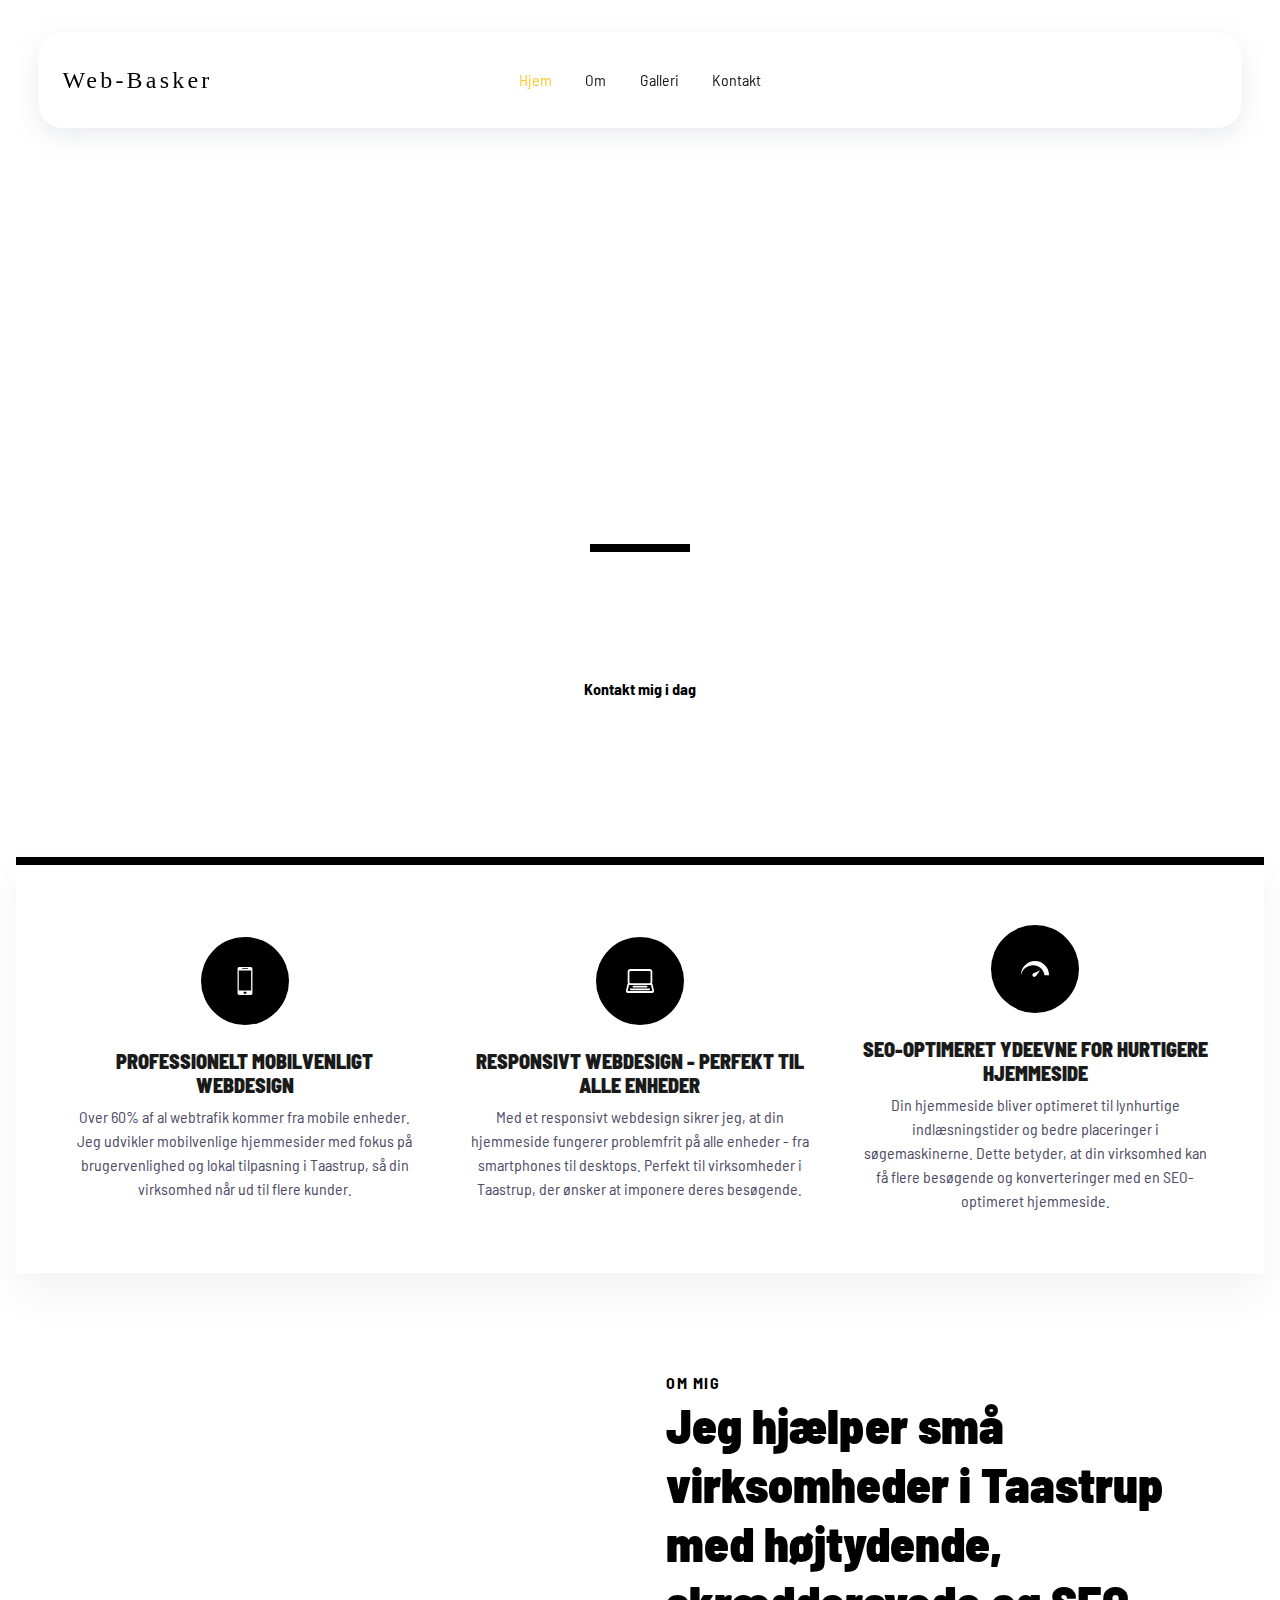
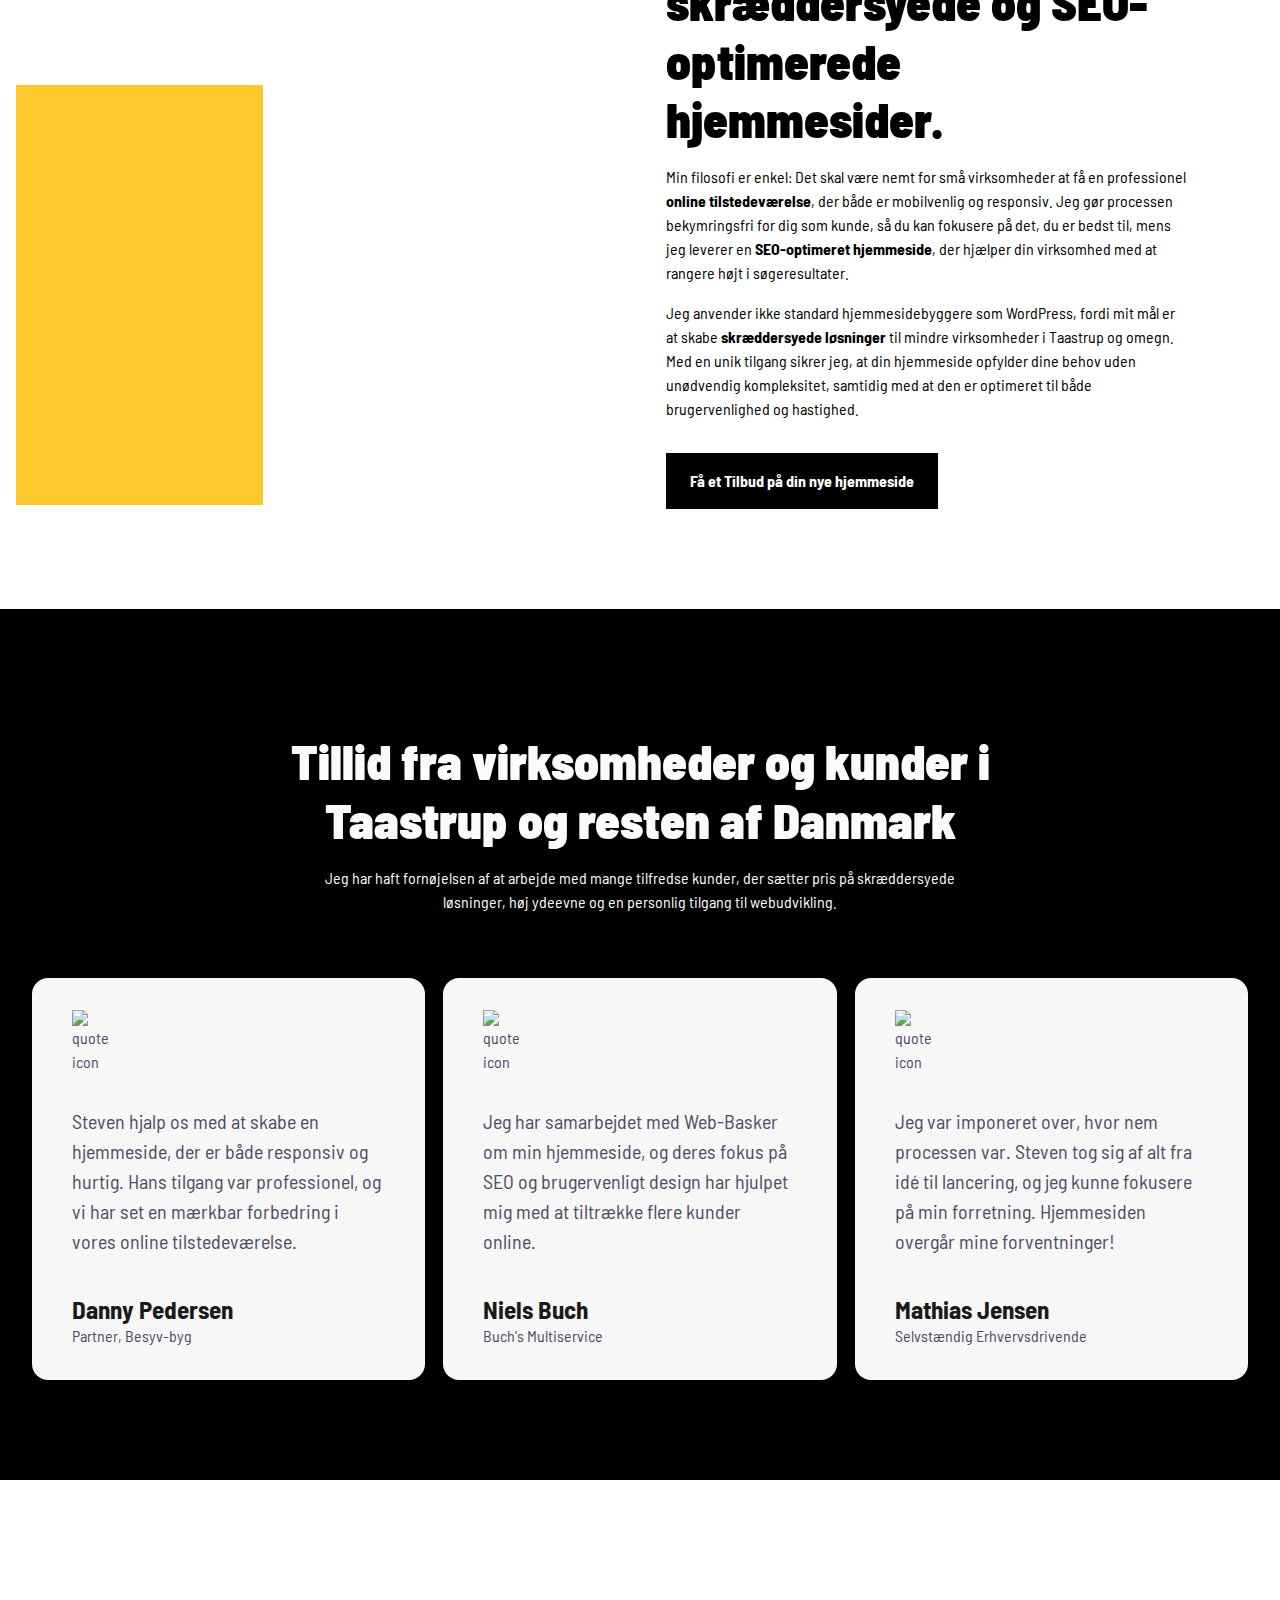
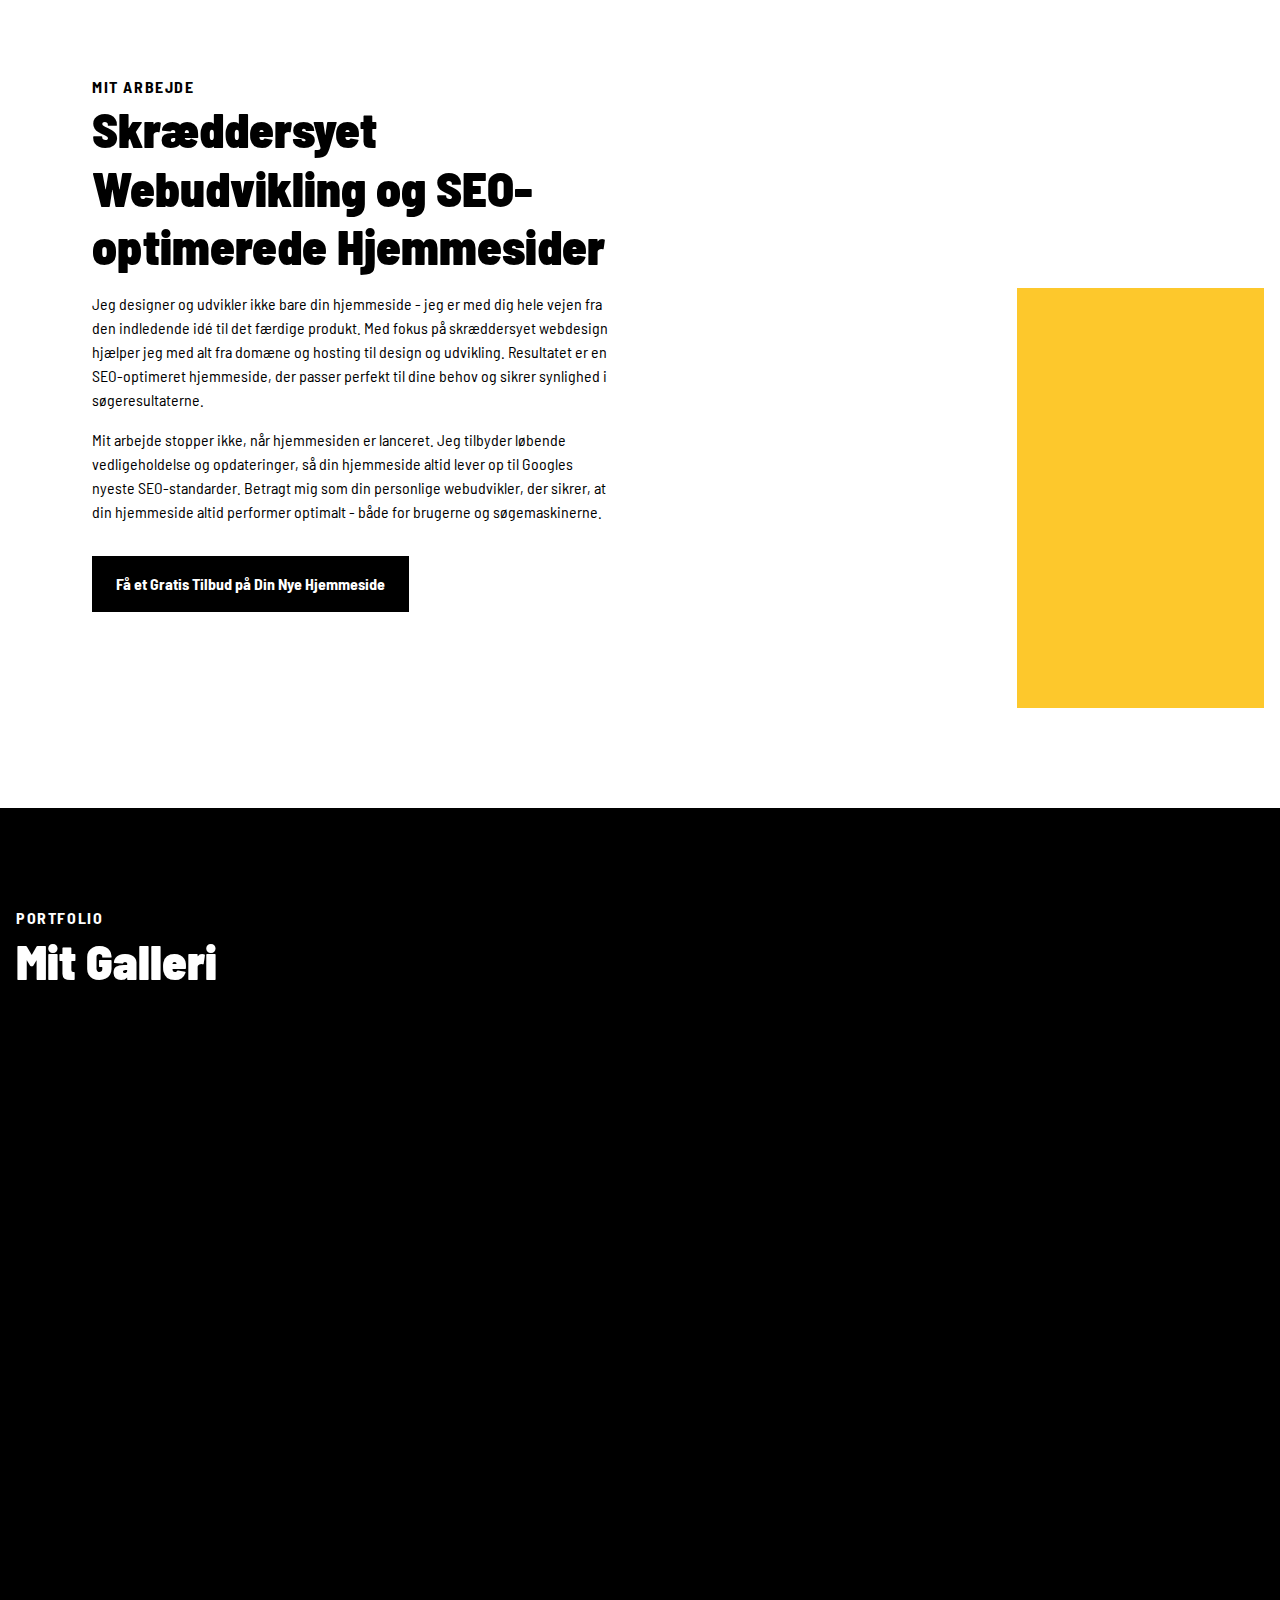
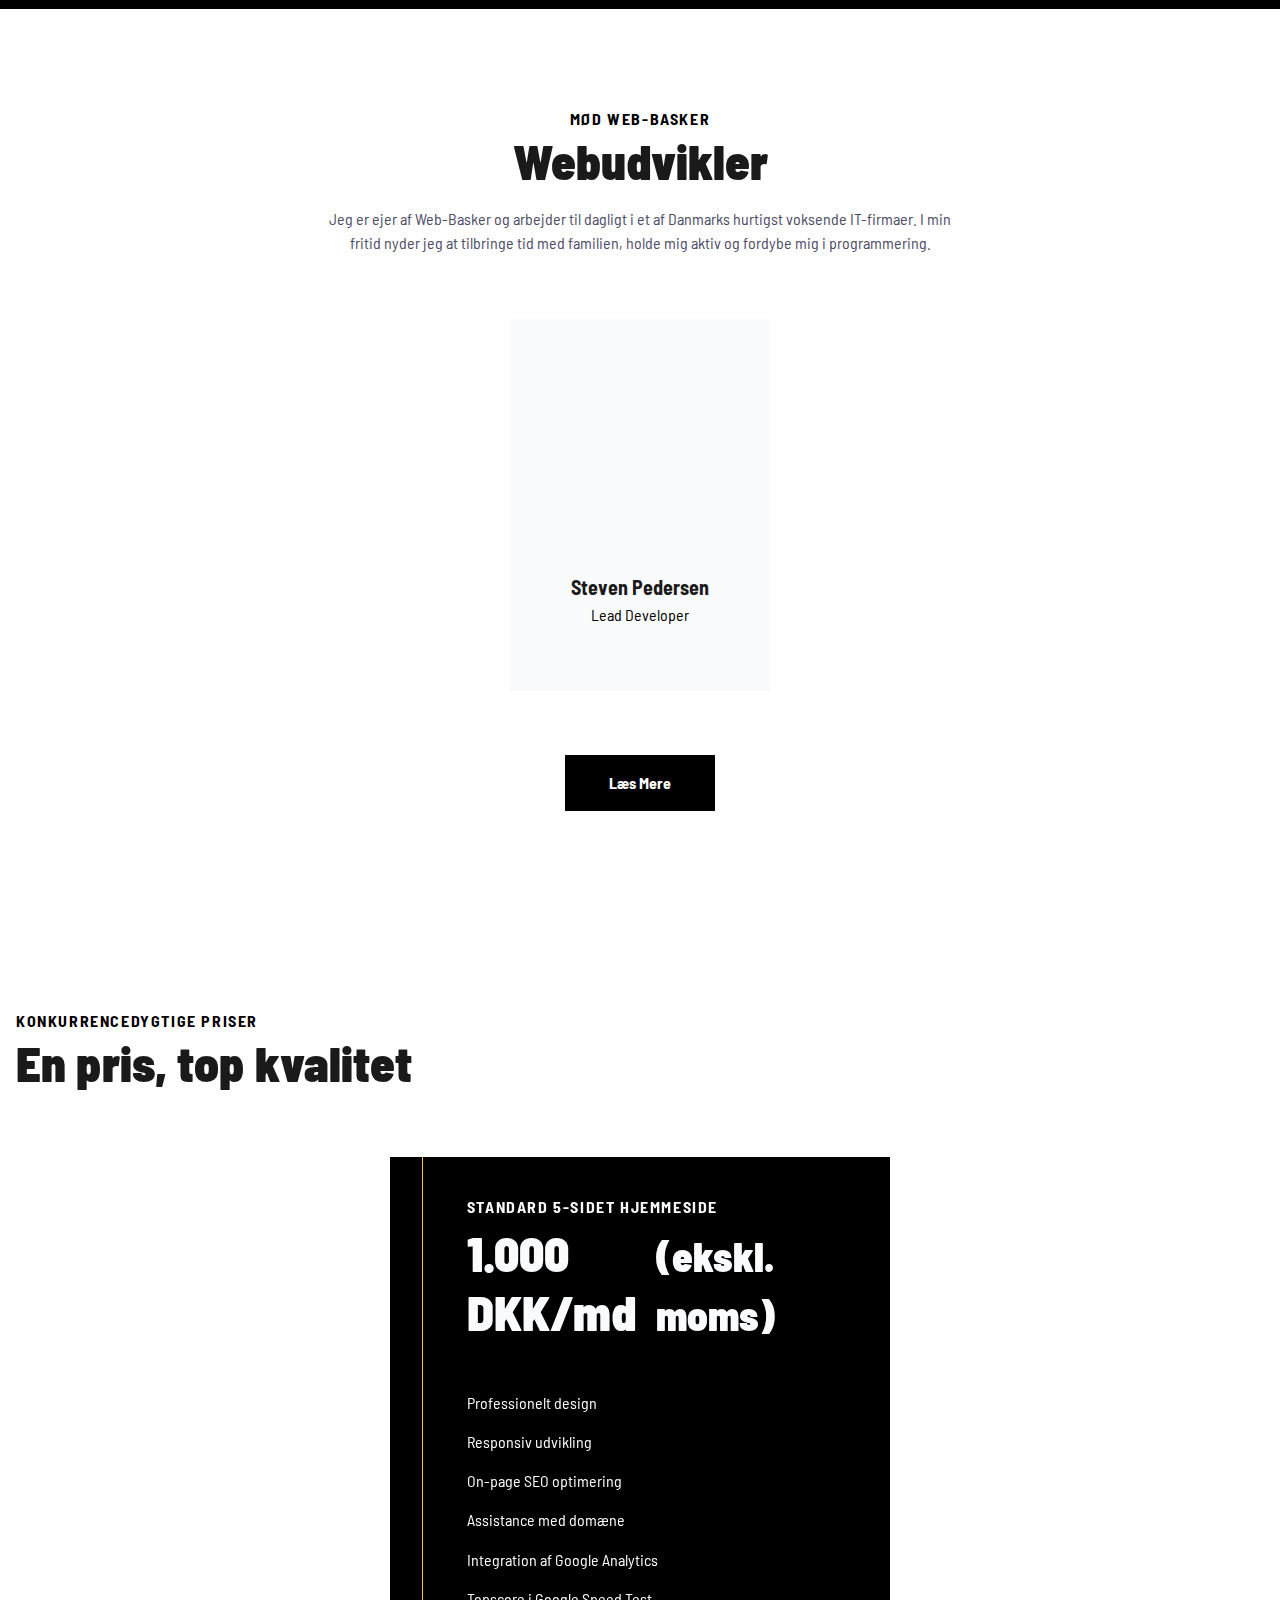
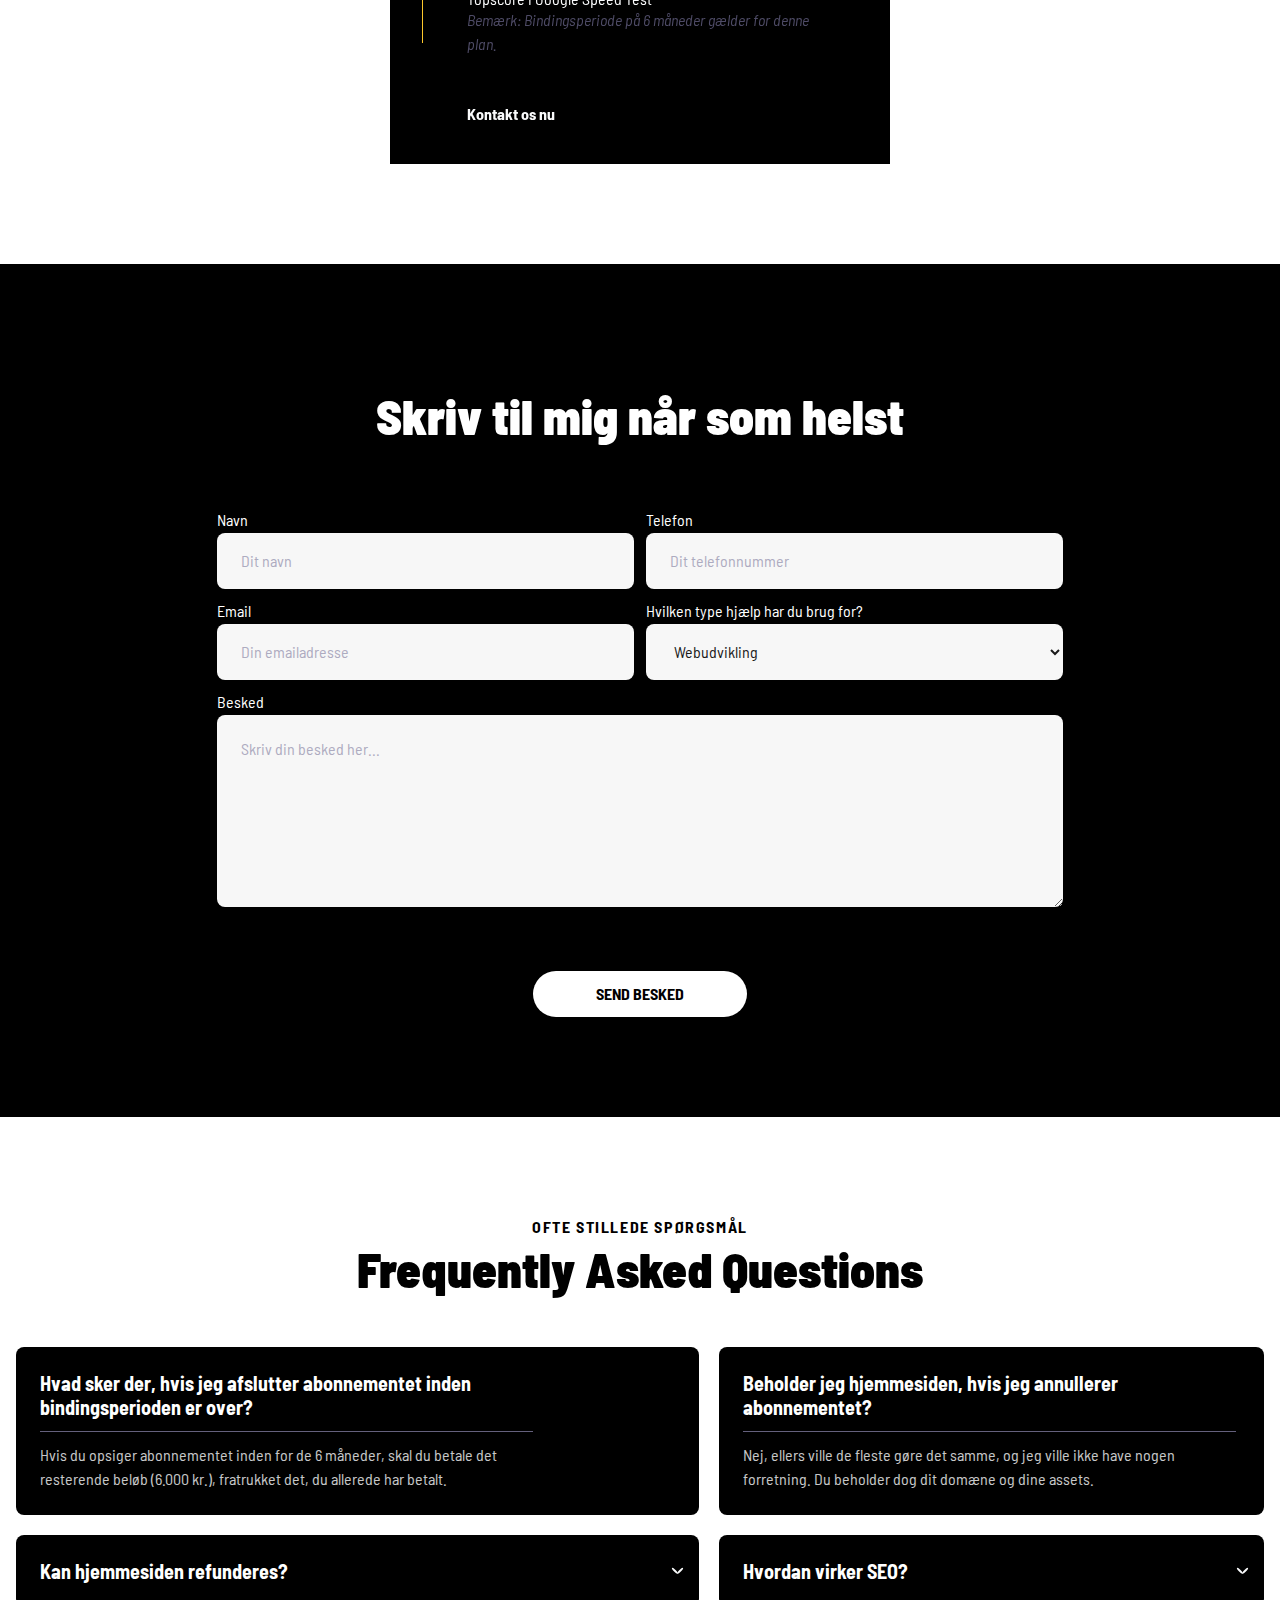
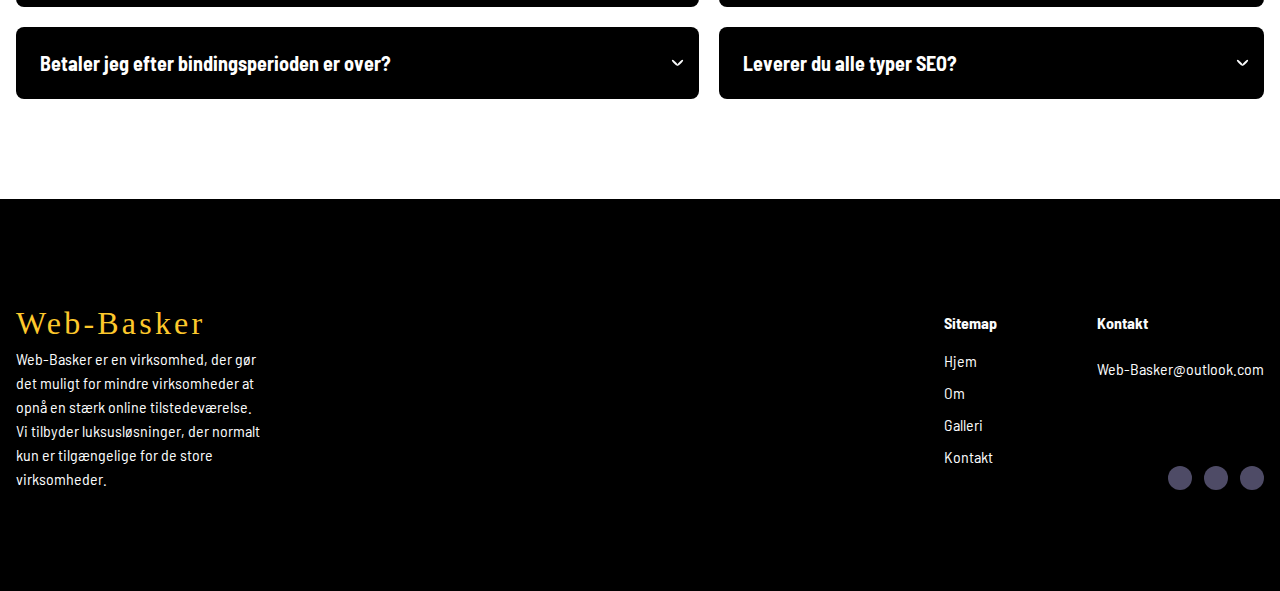
==== commit 6223d718: "Added better SEO and text." ====
--- a/index.html
+++ b/index.html
@@ -73,7 +73,7 @@
         <link rel="stylesheet" href="/css/core-styles.css" />
         <link rel="stylesheet" href="/css/index.css" />
 
-        <title>Freelance Webdeveloper | Web Basker | Taastrup Danmark</title>
+        <title>Professionel Webudvikling & SEO i Taastrup | Mobilvenlige Løsninger</title>
     </head>
 
     <body>
@@ -204,13 +204,12 @@
             <section id="hero-81">
                 <div class="cs-container">
                     <h1 class="cs-title">
-                        Professionel Hjemmesideudvikling i Københavnsområdet
+                        Professionelle Hjemmesider med Fokus på SEO og Brugervenlighed i Taastrup.
                     </h1>
                     <p class="cs-text">
-                        Jeg udvikler skræddersyede, hurtige hjemmesider med ren
-                        kode - uden brug af hjemmesidebyggere
+                        Håndkodede hjemmesider fra 1000kr/måned, inklusiv SEO og Google tjenester.
                     </p>
-                    <a href="" class="cs-button-solid">Få en Konsultation</a>
+                    <a href="" class="cs-button-solid">Kontakt mig i dag</a>
                 </div>
             </section>
 
@@ -232,11 +231,9 @@
                                 aria-hidden="true"
                             />
                         </picture>
-                        <h2 class="cs-title">Mobilvenligt Design</h2>
+                        <h2 class="cs-title">Professionelt Mobilvenligt Webdesign</h2>
                         <p class="cs-text">
-                            Da omkring 60% af al webtrafik kommer fra mobile
-                            enheder, udvikler jeg altid mine hjemmesider med
-                            fokus på mobilbrug først.
+                            Over 60% af al webtrafik kommer fra mobile enheder. Jeg udvikler mobilvenlige hjemmesider med fokus på brugervenlighed og lokal tilpasning i Taastrup, så din virksomhed når ud til flere kunder.
                         </p>
                     </li>
                     <li class="cs-item">
@@ -251,11 +248,9 @@
                                 aria-hidden="true"
                             />
                         </picture>
-                        <h2 class="cs-title">Fuldt Responsivt</h2>
+                        <h2 class="cs-title">Responsivt Webdesign - Perfekt til Alle Enheder</h2>
                         <p class="cs-text">
-                            Din hjemmeside vil være fuldt ud responsiv, hvilket
-                            sikrer, at den fungerer optimalt for alle brugere på
-                            tværs af enheder.
+                            Med et responsivt webdesign sikrer jeg, at din hjemmeside fungerer problemfrit på alle enheder - fra smartphones til desktops. Perfekt til virksomheder i Taastrup, der ønsker at imponere deres besøgende.
                         </p>
                     </li>
                     <li class="cs-item">
@@ -270,11 +265,9 @@
                                 aria-hidden="true"
                             />
                         </picture>
-                        <h2 class="cs-title">Optimeret Ydeevne</h2>
+                        <h2 class="cs-title">SEO-optimeret Ydeevne for Hurtigere Hjemmeside</h2>
                         <p class="cs-text">
-                            Din hjemmeside vil være optimeret ned til mindste
-                            detalje, hvilket sikrer hurtige indlæsningstider og
-                            en god placering i søgemaskinerne.
+                            Din hjemmeside bliver optimeret til lynhurtige indlæsningstider og bedre placeringer i søgemaskinerne. Dette betyder, at din virksomhed kan få flere besøgende og konverteringer med en SEO-optimeret hjemmeside.
                         </p>
                     </li>
                 </ul>
@@ -308,23 +301,25 @@
                     </picture>
                     <div class="cs-content">
                         <span class="cs-topper">Om mig</span>
-                        <h2 class="cs-title">Kvalitetshjemmesider</h2>
+                        <h2 class="cs-title">
+                            Jeg hjælper små virksomheder i Taastrup med højtydende, skræddersyede og SEO-optimerede hjemmesider.
+                        </h2>
                         <p class="cs-text">
-                            Min filosofi er enkel: Det skal være nemt for små
-                            virksomheder at få en online tilstedeværelse og lige
-                            så enkelt at vedligeholde den. Jeg fokuserer på at
-                            gøre processen bekymringsfri for dig som kunde, så
-                            du kan fokusere på det, du er bedst til.
+                            Min filosofi er enkel: Det skal være nemt for små virksomheder at få en professionel 
+                            <strong>online tilstedeværelse</strong>, der både er mobilvenlig og responsiv. Jeg gør processen 
+                            bekymringsfri for dig som kunde, så du kan fokusere på det, du er bedst til, mens jeg leverer en 
+                            <strong>SEO-optimeret hjemmeside</strong>, der hjælper din virksomhed med at rangere højt i 
+                            søgeresultater.
                         </p>
                         <p class="cs-text">
-                            Jeg anvender ikke standard hjemmesidebyggere som
-                            WordPress, fordi mit mål er at skabe skræddersyede
-                            løsninger til mindre virksomheder, der ikke har brug
-                            for den ekstra kompleksitet og funktionalitet, som
-                            WordPress tilbyder.
+                            Jeg anvender ikke standard hjemmesidebyggere som WordPress, fordi mit mål er at skabe 
+                            <strong>skræddersyede løsninger</strong> til mindre virksomheder i Taastrup og omegn. Med en unik 
+                            tilgang sikrer jeg, at din hjemmeside opfylder dine behov uden unødvendig kompleksitet, samtidig 
+                            med at den er optimeret til både brugervenlighed og hastighed.
                         </p>
-                        <a href="" class="cs-button-solid">Få et Tilbud</a>
-                    </div>
+                        <a href="" class="cs-button-solid">Få et Tilbud på din nye hjemmeside</a>
+                    </div>
+                    
                 </div>
             </section>
 
@@ -335,15 +330,13 @@
             <section id="reviews-355">
                 <div class="cs-container">
                     <div class="cs-content">
-                        <span class="cs-topper">Testimonials</span>
+                        <span class="cs-topper">Anmeldelser</span>
                         <h2 class="cs-title">
-                            Trusted by Thousand of People & Companies
+                            Tillid fra virksomheder og kunder i Taastrup og resten af Danmark
                         </h2>
                         <p class="cs-text">
-                            At Stitch Cleaning Service, let us help you solve
-                            problems so that you can focus on your mission. We
-                            support businesses through periods of expansion,
-                            succession.
+                            Jeg har haft fornøjelsen af at arbejde med mange tilfredse kunder,
+                            der sætter pris på skræddersyede løsninger, høj ydeevne og en personlig tilgang til webudvikling.
                         </p>
                     </div>
                     <ul class="cs-card-group">
@@ -358,13 +351,11 @@
                                 height="33"
                             />
                             <p class="cs-review">
-                                I have used CleanPro service for about four
-                                years. I describe myself very picky and
-                                difficult to be pleased. Exceeded my
-                                expectations.
+                                Steven hjalp os med at skabe en hjemmeside, der er både responsiv og hurtig.
+                                Hans tilgang var professionel, og vi har set en mærkbar forbedring i vores online tilstedeværelse.
                             </p>
-                            <span class="cs-name">John Doe</span>
-                            <span class="cs-job">Chief Executive</span>
+                            <span class="cs-name">Danny Pedersen</span>
+                            <span class="cs-job">Partner, Besyv-byg</span>
                         </li>
                         <li class="cs-item">
                             <img
@@ -377,13 +368,10 @@
                                 height="33"
                             />
                             <p class="cs-review">
-                                I have used CleanPro service for about four
-                                years. I describe myself very picky and
-                                difficult to be pleased. Exceeded my
-                                expectations.
+                                Jeg har samarbejdet med Web-Basker om min hjemmeside, og deres fokus på SEO og brugervenligt design har hjulpet mig med at tiltrække flere kunder online.
                             </p>
-                            <span class="cs-name">Robert Henrich</span>
-                            <span class="cs-job">CEO, HK Traders</span>
+                            <span class="cs-name">Niels Buch</span>
+                            <span class="cs-job">Buch's Multiservice</span>
                         </li>
                         <li class="cs-item">
                             <img
@@ -396,17 +384,16 @@
                                 height="33"
                             />
                             <p class="cs-review">
-                                I have used CleanPro service for about four
-                                years. I describe myself very picky and
-                                difficult to be pleased. Exceeded my
-                                expectations.
+                                Jeg var imponeret over, hvor nem processen var. Steven tog sig af alt fra idé til lancering,
+                                og jeg kunne fokusere på min forretning. Hjemmesiden overgår mine forventninger!
                             </p>
-                            <span class="cs-name">Robert Henrich</span>
-                            <span class="cs-job">CEO, HK Traders</span>
+                            <span class="cs-name">Mathias Jensen</span>
+                            <span class="cs-job">Selvstændig Erhvervsdrivende</span>
                         </li>
                     </ul>
                 </div>
             </section>
+            
 
             <!-- ============================================ -->
             <!--             Service Highlight                -->
@@ -436,27 +423,26 @@
                     </picture>
                     <div class="cs-content">
                         <span class="cs-topper">Mit arbejde</span>
-                        <h2 class="cs-title">Skræddersyet Luksus</h2>
+                        <h2 class="cs-title">
+                            Skræddersyet Webudvikling og SEO-optimerede Hjemmesider
+                        </h2>
                         <p class="cs-text">
-                            Jeg designer og udvikler ikke bare din hjemmeside -
-                            jeg er med dig hele vejen fra den indledende idé til
-                            det færdige produkt. Jeg hjælper med alt fra domæne
-                            og hosting til design og udvikling, så du får en
-                            skræddersyet løsning, der passer perfekt til dine
-                            behov.
+                            Jeg designer og udvikler ikke bare din hjemmeside - jeg er med dig hele vejen fra den indledende idé 
+                            til det færdige produkt. Med fokus på skræddersyet webdesign hjælper jeg med alt fra domæne og 
+                            hosting til design og udvikling. Resultatet er en SEO-optimeret hjemmeside, der passer perfekt til 
+                            dine behov og sikrer synlighed i søgeresultaterne.
                         </p>
                         <p class="cs-text">
-                            Mit arbejde stopper ikke, når hjemmesiden er
-                            lanceret. Jeg vedligeholder og opdaterer din
-                            hjemmeside løbende, så du altid kan være sikker på,
-                            at den lever op til Googles SEO-standarder. Du kan
-                            betragte mig som din personlige webudvikler, klar
-                            til at sikre, at din hjemmeside altid er i topform.
+                            Mit arbejde stopper ikke, når hjemmesiden er lanceret. Jeg tilbyder løbende vedligeholdelse og 
+                            opdateringer, så din hjemmeside altid lever op til Googles nyeste SEO-standarder. Betragt mig som 
+                            din personlige webudvikler, der sikrer, at din hjemmeside altid performer optimalt - både 
+                            for brugerne og søgemaskinerne.
                         </p>
-                        <a href="" class="cs-button-solid"
-                            >Få et Gratis Tilbud</a
-                        >
-                    </div>
+                        <a href="" class="cs-button-solid">
+                            Få et Gratis Tilbud på Din Nye Hjemmeside
+                        </a>
+                    </div>
+                    
                 </div>
             </section>
 
@@ -599,57 +585,25 @@
                 <div class="cs-container">
                     <div class="cs-content">
                         <span class="cs-topper">Konkurrencedygtige Priser</span>
-                        <h2 class="cs-title">Enkle og gennemsigtige priser.</h2>
+                        <h2 class="cs-title">En pris, top kvalitet</h2>
                     </div>
                     <ul class="cs-card-group">
                         <li class="cs-item cs-popular">
-                            <span class="cs-package"
-                                >Standard 4-sidet hjemmeside</span
-                            >
-                            <span class="cs-price">8.000 DKK</span>
+                            <span class="cs-package">Standard 5-sidet hjemmeside</span>
+                            <span class="cs-price">1.000 DKK/md <small>(ekskl. moms)</small></span>
                             <ul class="cs-ul">
                                 <li class="cs-li">Professionelt design</li>
                                 <li class="cs-li">Responsiv udvikling</li>
                                 <li class="cs-li">On-page SEO optimering</li>
                                 <li class="cs-li">Assistance med domæne</li>
-                                <li class="cs-li">
-                                    Integration af Google Analytics
-                                </li>
-                                <li class="cs-li">
-                                    Topscore i Google Speed Test
-                                </li>
+                                <li class="cs-li">Integration af Google Analytics</li>
+                                <li class="cs-li">Topscore i Google Speed Test</li>
                             </ul>
+                            <p class="cs-binding">
+                                <em>Bemærk: Bindingsperiode på 6 måneder gælder for denne plan.</em>
+                            </p>
                             <a href="#" class="cs-link">
                                 <span class="cs-link-text">Kontakt os nu</span>
-                                <img
-                                    class="cs-arrow"
-                                    loading="lazy"
-                                    decoding="async"
-                                    src="https://csimg.nyc3.cdn.digitaloceanspaces.com/Images/Icons/enterprise-arrow-right.svg"
-                                    alt="ikon"
-                                    width="20"
-                                    height="20"
-                                    aria-hidden="true"
-                                />
-                            </a>
-                        </li>
-                        <li class="cs-item">
-                            <span class="cs-package"
-                                >Vedligeholdelse & Hosting</span
-                            >
-                            <span class="cs-price">3.000 DKK/md.</span>
-                            <ul class="cs-ul">
-                                <li class="cs-li">Inkluderet hosting</li>
-                                <li class="cs-li">
-                                    Førsteklasses kundeservice
-                                </li>
-                                <li class="cs-li">Indholdsadministration</li>
-                                <li class="cs-li">Ydelsesoptimering</li>
-                                <li class="cs-li">Problemfri drift</li>
-                                <li class="cs-li">SSL-certifikatfornyelse</li>
-                            </ul>
-                            <a href="#" class="cs-link">
-                                <span class="cs-link-text">Kom i gang</span>
                                 <img
                                     class="cs-arrow"
                                     loading="lazy"
@@ -674,6 +628,8 @@
                     />
                 </div>
             </section>
+            
+            
 
             <!-- ============================================ -->
             <!--                   Contact                    -->
@@ -682,36 +638,37 @@
             <section id="contact-1525">
                 <div class="cs-container">
                     <div class="cs-content">
-                        <span class="cs-topper">Get In Touch</span>
-                        <h2 class="cs-title">Feel Free to Write Us Anytime</h2>
-                    </div>
-                    <!--Form-->
+                        <span class="cs-topper">Kontakt Mig</span>
+                        <h2 class="cs-title">Skriv til mig når som helst</h2>
+                    </div>
+                    <!-- Form -->
                     <form
                         class="cs-form"
                         id="cs-form-1525"
-                        name="Contact Form"
+                        name="Kontaktformular"
                         method="post"
+                        netlify
                     >
                         <label class="cs-label">
-                            Name
+                            Navn
                             <input
                                 class="cs-input"
                                 required
                                 type="text"
                                 id="name-1525"
                                 name="name"
-                                placeholder="Name"
+                                placeholder="Dit navn"
                             />
                         </label>
                         <label class="cs-label">
-                            Phone
+                            Telefon
                             <input
                                 class="cs-input"
                                 required
                                 type="text"
                                 id="phone-1525"
                                 name="phone"
-                                placeholder="Phone"
+                                placeholder="Dit telefonnummer"
                             />
                         </label>
                         <label class="cs-label">
@@ -719,49 +676,42 @@
                             <input
                                 class="cs-input"
                                 required
-                                type="text"
+                                type="email"
                                 id="email-1525"
                                 name="email"
-                                placeholder="Email"
+                                placeholder="Din emailadresse"
                             />
                         </label>
                         <label for="" class="cs-label">
-                            What classes do you need?
+                            Hvilken type hjælp har du brug for?
                             <select
                                 class="cs-select"
                                 name="class"
                                 id="classes-1525"
                             >
-                                <option value="All Day Preschool">
-                                    All Day Preschoool
-                                </option>
-                                <option value="All Day Preschool">
-                                    All Day Preschoool
-                                </option>
-                                <option value="All Day Preschool">
-                                    All Day Preschoool
-                                </option>
-                                <option value="All Day Preschool">
-                                    All Day Preschoool
-                                </option>
+                                <option value="Webudvikling">Webudvikling</option>
+                                <option value="SEO-optimering">SEO-optimering</option>
+                                <option value="Responsivt Design">Responsivt Design</option>
+                                <option value="Support">Support</option>
                             </select>
                         </label>
                         <label class="cs-label cs-message">
-                            Message
+                            Besked
                             <textarea
                                 class="cs-input cs-textarea"
                                 required
                                 name="Message"
                                 id="message-1525"
-                                placeholder="Write message..."
+                                placeholder="Skriv din besked her..."
                             ></textarea>
                         </label>
                         <button class="cs-button-solid cs-submit" type="submit">
-                            Send Message
+                            Send Besked
                         </button>
                     </form>
                 </div>
             </section>
+            
 
             <!-- ============================================ -->
             <!--                     FAQ                      -->
@@ -770,178 +720,88 @@
             <section id="faq-1261">
                 <div class="cs-container">
                     <div class="cs-content">
-                        <span class="cs-topper">Asked questions</span>
+                        <span class="cs-topper">Ofte stillede spørgsmål</span>
                         <h2 class="cs-title">Frequently Asked Questions</h2>
                     </div>
-                    <!--We made two lists so when you open an FAQ item, they behave properly and separate from each other, wrapped in a wrapper div for better flexboxxing -->
+                    <!-- FAQ indhold delt i to lister for bedre fleksibilitet -->
                     <div class="cs-wrapper">
                         <ul class="cs-faq-group">
-                            <!-- Active class added as default -->
+                            <!-- Aktiv klasse tilføjet som standard -->
                             <li class="cs-faq-item active">
                                 <button class="cs-button">
                                     <span class="cs-button-text">
-                                        What are your prices for brake
-                                        replacement?
+                                        Hvad sker der, hvis jeg afslutter abonnementet inden bindingsperioden er over?
                                     </span>
                                 </button>
                                 <p class="cs-item-p">
-                                    Some cleaning plans require a minimum
-                                    commitment term. Cancelling your plan before
-                                    the minimum term is complete will result in
-                                    a $99 fee. If you want to learn more
-                                    information about how to cancel, please
-                                    inbox us.
+                                    Hvis du opsiger abonnementet inden for de 6 måneder, skal du betale det resterende beløb 
+                                    (6.000 kr.), fratrukket det, du allerede har betalt.
                                 </p>
                             </li>
                             <li class="cs-faq-item">
                                 <button class="cs-button">
                                     <span class="cs-button-text">
-                                        What is your plan cancellation policy?
+                                        Kan hjemmesiden refunderes?
                                     </span>
                                 </button>
                                 <p class="cs-item-p">
-                                    Lorem ipsum dolor sit amet, consectetur
-                                    adipiscing elit. Sit convallis nunc neque,
-                                    bibendum pulvinar vitae commodo velit. Proin
-                                    diam tortor sed malesuada nunc, habitant.
-                                    Dignissim ipsum porta enim, magna urna,
-                                    quam.
+                                    Hvis jeg ikke kan levere en hjemmeside, som du er 100% tilfreds med, og du ikke ønsker 
+                                    flere forsøg, får du startprisen tilbage.
                                 </p>
                             </li>
                             <li class="cs-faq-item">
                                 <button class="cs-button">
                                     <span class="cs-button-text">
-                                        What are your prices for brake
-                                        replacement?
+                                        Betaler jeg efter bindingsperioden er over?
                                     </span>
                                 </button>
                                 <p class="cs-item-p">
-                                    Lorem ipsum dolor sit amet, consectetur
-                                    adipiscing elit. Sit convallis nunc neque,
-                                    bibendum pulvinar vitae commodo velit. Proin
-                                    diam tortor sed malesuada nunc, habitant.
-                                    Dignissim ipsum porta enim, magna urna,
-                                    quam.
+                                    Ja, abonnementet fortsætter, indtil du opsiger kontrakten.
+                                </p>
+                            </li>
+                        </ul>
+                        <ul class="cs-faq-group">
+                            <li class="cs-faq-item active">
+                                <button class="cs-button">
+                                    <span class="cs-button-text">
+                                        Beholder jeg hjemmesiden, hvis jeg annullerer abonnementet?
+                                    </span>
+                                </button>
+                                <p class="cs-item-p">
+                                    Nej, ellers ville de fleste gøre det samme, og jeg ville ikke have nogen forretning. 
+                                    Du beholder dog dit domæne og dine assets.
                                 </p>
                             </li>
                             <li class="cs-faq-item">
                                 <button class="cs-button">
                                     <span class="cs-button-text">
-                                        What are your prices for brake
-                                        replacement?
+                                        Hvordan virker SEO?
                                     </span>
                                 </button>
                                 <p class="cs-item-p">
-                                    Lorem ipsum dolor sit amet, consectetur
-                                    adipiscing elit. Sit convallis nunc neque,
-                                    bibendum pulvinar vitae commodo velit. Proin
-                                    diam tortor sed malesuada nunc, habitant.
-                                    Dignissim ipsum porta enim, magna urna,
-                                    quam.
+                                    SEO hjælper din hjemmeside med at rangere højere end dine konkurrenters. Desværre er 
+                                    SEO en langsigtet strategi, og det tager normalt mellem 6 og 12 måneder, før man ser 
+                                    de fulde resultater.
                                 </p>
                             </li>
                             <li class="cs-faq-item">
                                 <button class="cs-button">
                                     <span class="cs-button-text">
-                                        What are your prices for brake
-                                        replacement?
+                                        Leverer du alle typer SEO?
                                     </span>
                                 </button>
                                 <p class="cs-item-p">
-                                    Lorem ipsum dolor sit amet, consectetur
-                                    adipiscing elit. Sit convallis nunc neque,
-                                    bibendum pulvinar vitae commodo velit. Proin
-                                    diam tortor sed malesuada nunc, habitant.
-                                    Dignissim ipsum porta enim, magna urna,
-                                    quam.
+                                    Nej, jeg fokuserer på det, der kaldes on-page SEO. Det indebærer at opsætte hjemmesiden 
+                                    100% korrekt i forhold til Googles søgemaskine, så du får en bedre placering end dine 
+                                    konkurrenter. Off-page SEO, som omhandler sociale medier, reklamer osv., er en anden 
+                                    disciplin, der handler om at skabe trafik til din hjemmeside.
                                 </p>
                             </li>
                         </ul>
-                        <ul class="cs-faq-group">
-                            <!-- Active class added as default -->
-                            <li class="cs-faq-item active">
-                                <button class="cs-button">
-                                    <span class="cs-button-text">
-                                        What are your prices for brake
-                                        replacement?
-                                    </span>
-                                </button>
-                                <p class="cs-item-p">
-                                    Some cleaning plans require a minimum
-                                    commitment term. Cancelling your plan before
-                                    the minimum term is complete will result in
-                                    a $99 fee. If you want to learn more
-                                    information about how to cancel, please
-                                    inbox us.
-                                </p>
-                            </li>
-                            <li class="cs-faq-item">
-                                <button class="cs-button">
-                                    <span class="cs-button-text">
-                                        What is your plan cancellation policy?
-                                    </span>
-                                </button>
-                                <p class="cs-item-p">
-                                    Lorem ipsum dolor sit amet, consectetur
-                                    adipiscing elit. Sit convallis nunc neque,
-                                    bibendum pulvinar vitae commodo velit. Proin
-                                    diam tortor sed malesuada nunc, habitant.
-                                    Dignissim ipsum porta enim, magna urna,
-                                    quam.
-                                </p>
-                            </li>
-                            <li class="cs-faq-item">
-                                <button class="cs-button">
-                                    <span class="cs-button-text">
-                                        What are your prices for brake
-                                        replacement?
-                                    </span>
-                                </button>
-                                <p class="cs-item-p">
-                                    Lorem ipsum dolor sit amet, consectetur
-                                    adipiscing elit. Sit convallis nunc neque,
-                                    bibendum pulvinar vitae commodo velit. Proin
-                                    diam tortor sed malesuada nunc, habitant.
-                                    Dignissim ipsum porta enim, magna urna,
-                                    quam.
-                                </p>
-                            </li>
-                            <li class="cs-faq-item">
-                                <button class="cs-button">
-                                    <span class="cs-button-text">
-                                        What are your prices for brake
-                                        replacement?
-                                    </span>
-                                </button>
-                                <p class="cs-item-p">
-                                    Lorem ipsum dolor sit amet, consectetur
-                                    adipiscing elit. Sit convallis nunc neque,
-                                    bibendum pulvinar vitae commodo velit. Proin
-                                    diam tortor sed malesuada nunc, habitant.
-                                    Dignissim ipsum porta enim, magna urna,
-                                    quam.
-                                </p>
-                            </li>
-                            <li class="cs-faq-item">
-                                <button class="cs-button">
-                                    <span class="cs-button-text">
-                                        What are your prices for brake
-                                        replacement?
-                                    </span>
-                                </button>
-                                <p class="cs-item-p">
-                                    Lorem ipsum dolor sit amet, consectetur
-                                    adipiscing elit. Sit convallis nunc neque,
-                                    bibendum pulvinar vitae commodo velit. Proin
-                                    diam tortor sed malesuada nunc, habitant.
-                                    Dignissim ipsum porta enim, magna urna,
-                                    quam.
-                                </p>
-                            </li>
-                        </ul>
                     </div>
                 </div>
             </section>
+            
         </main>
 
         <!-- ============================================ -->
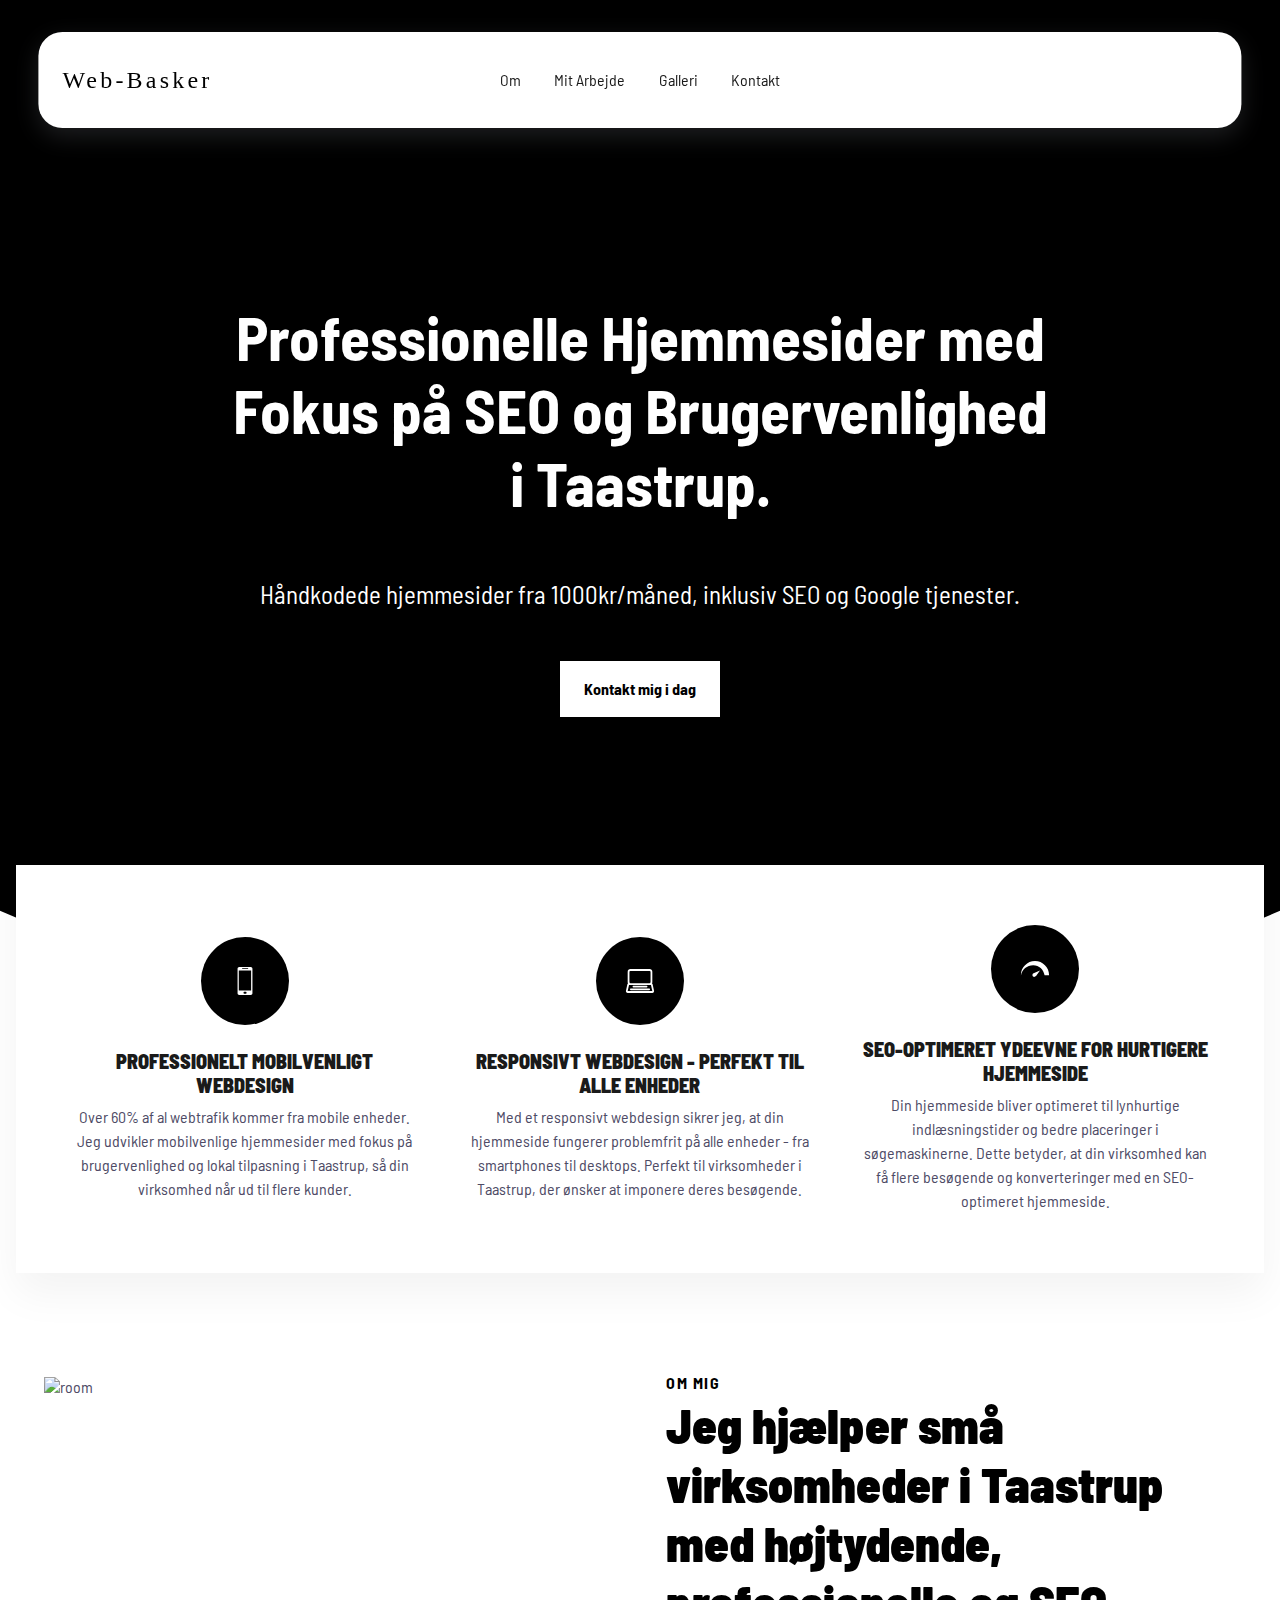
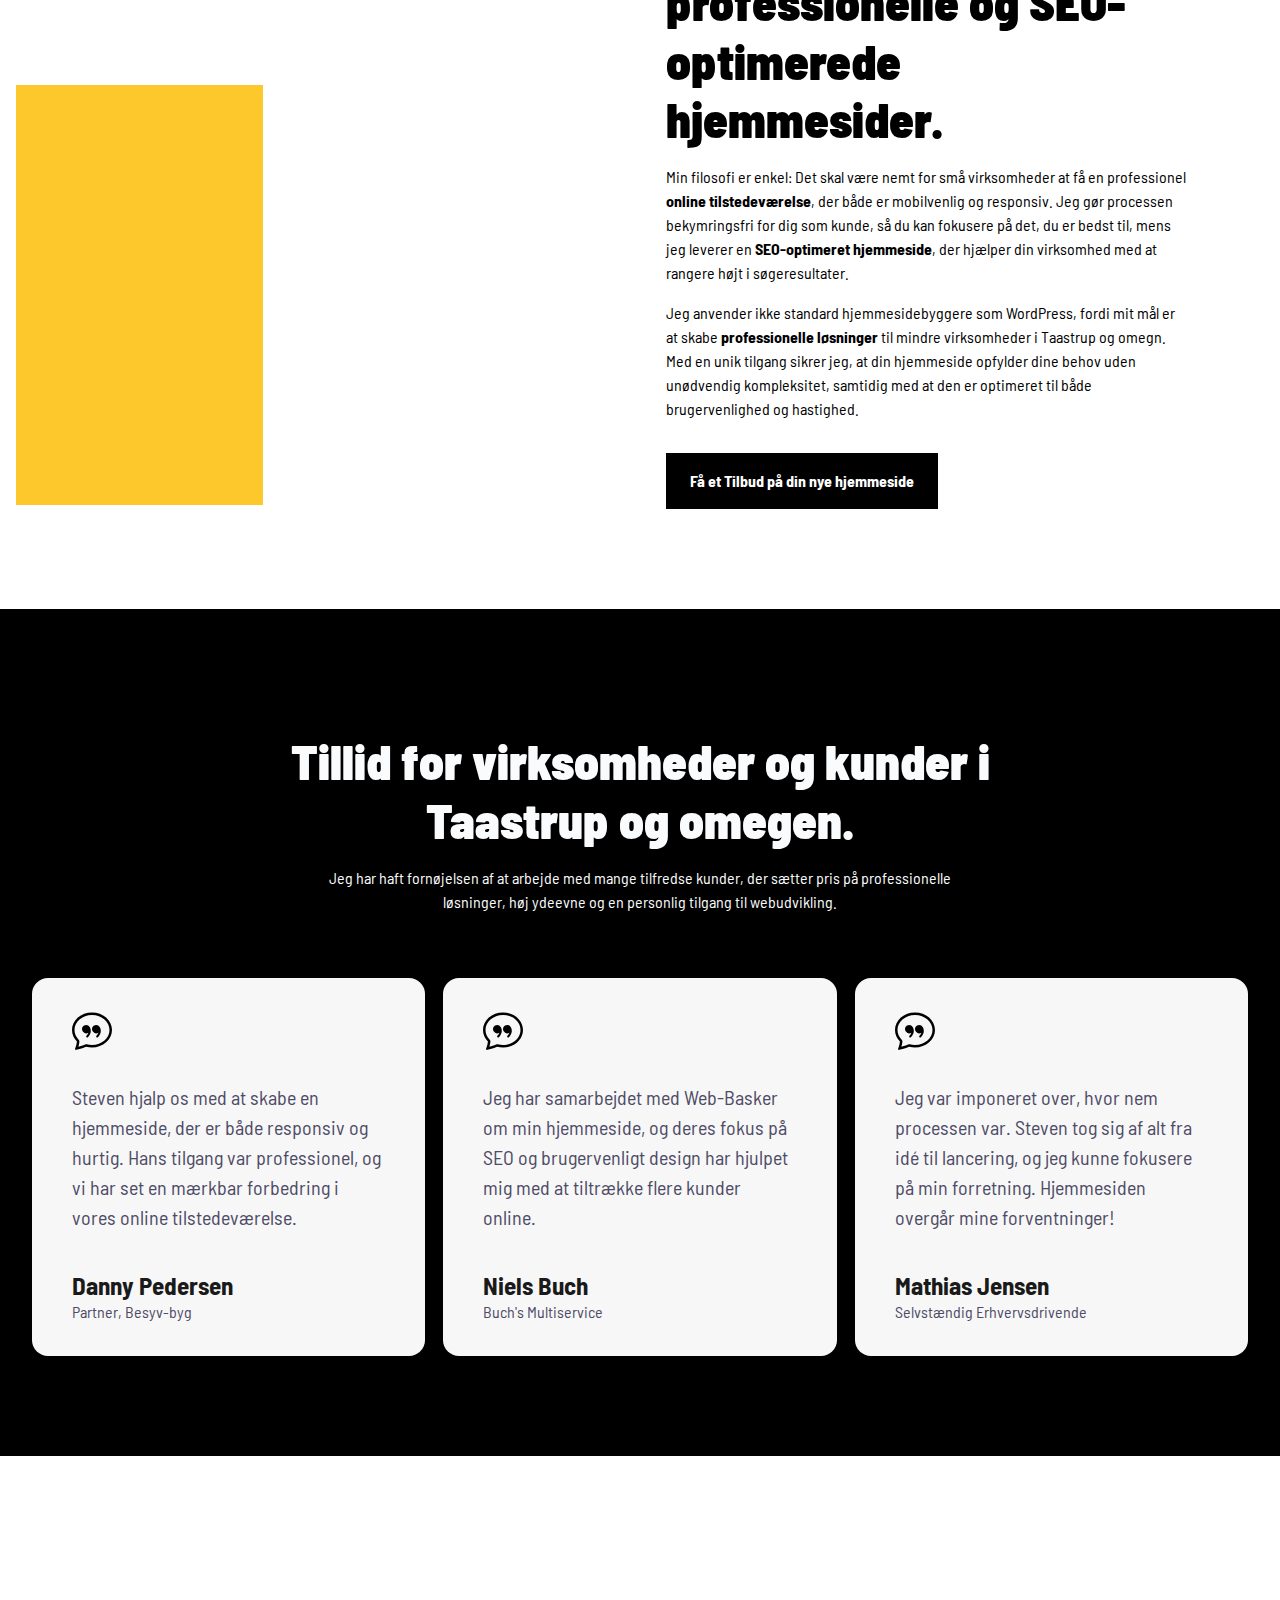
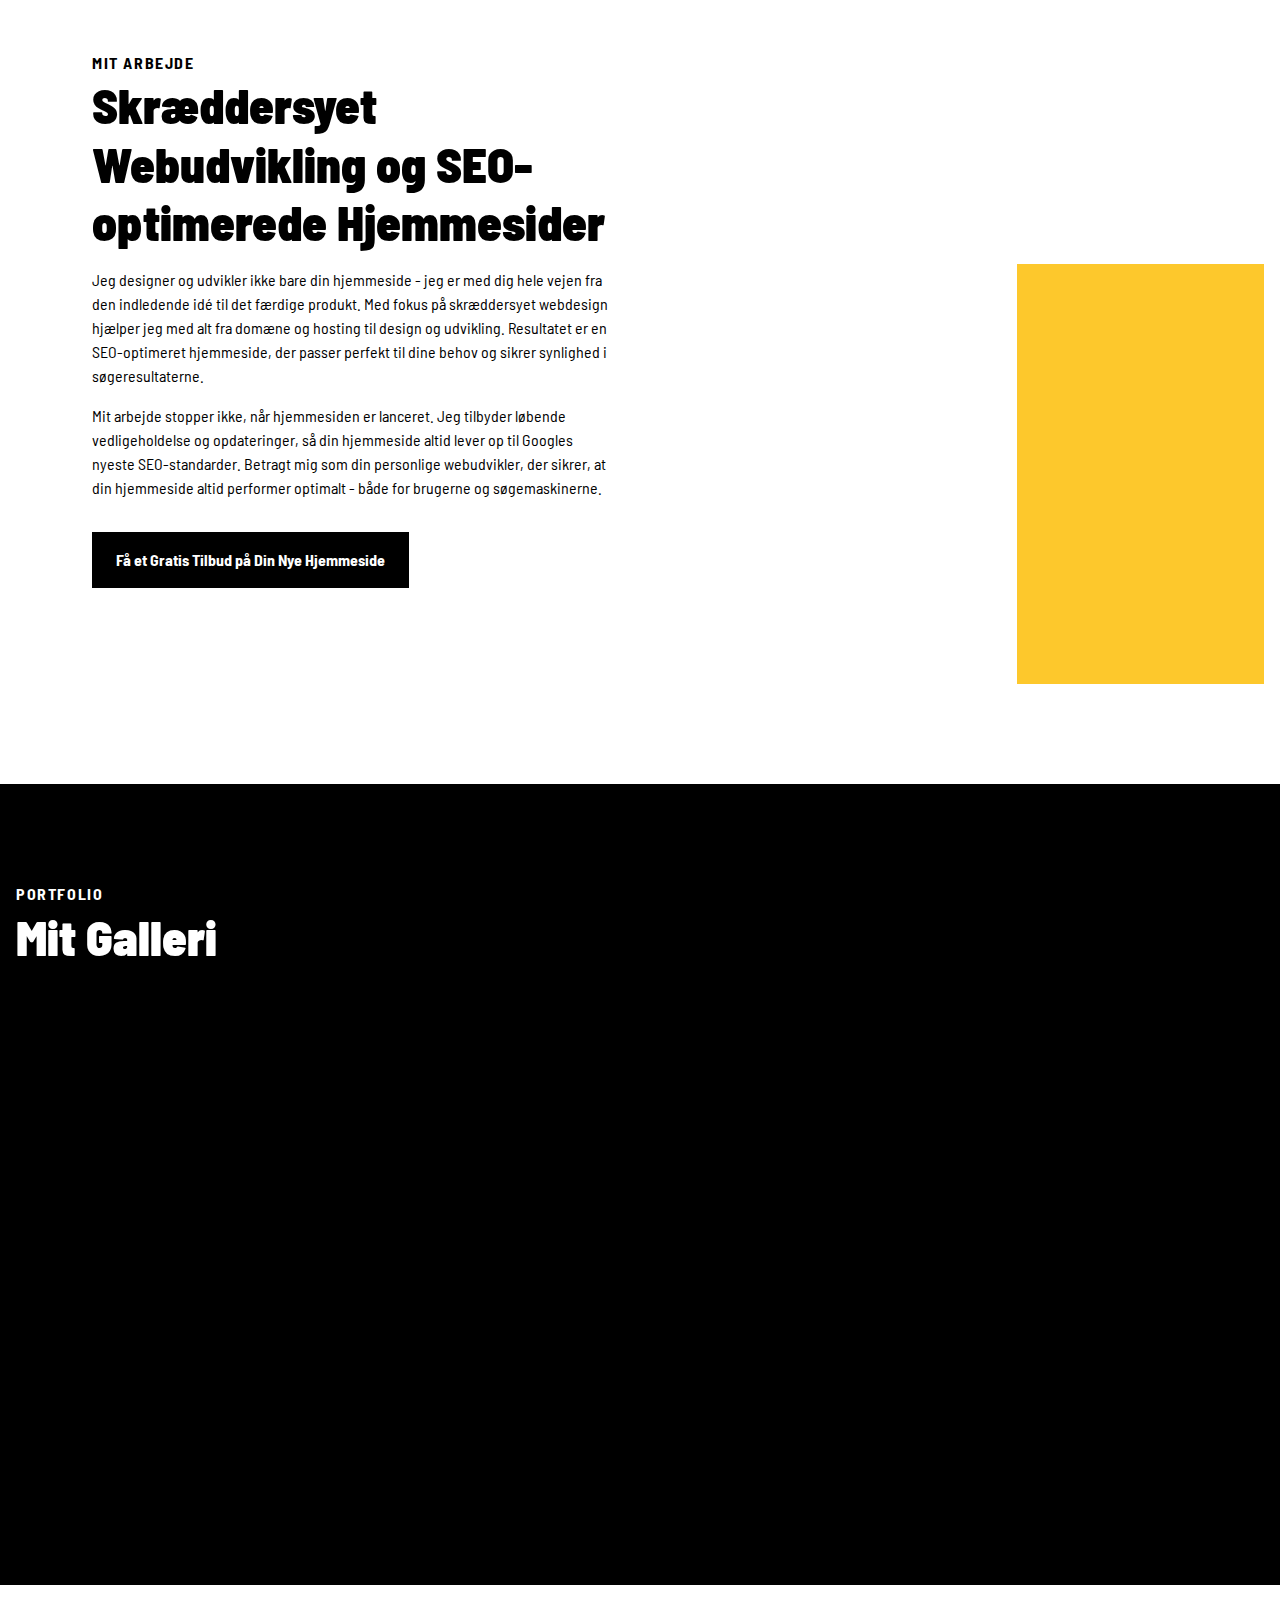
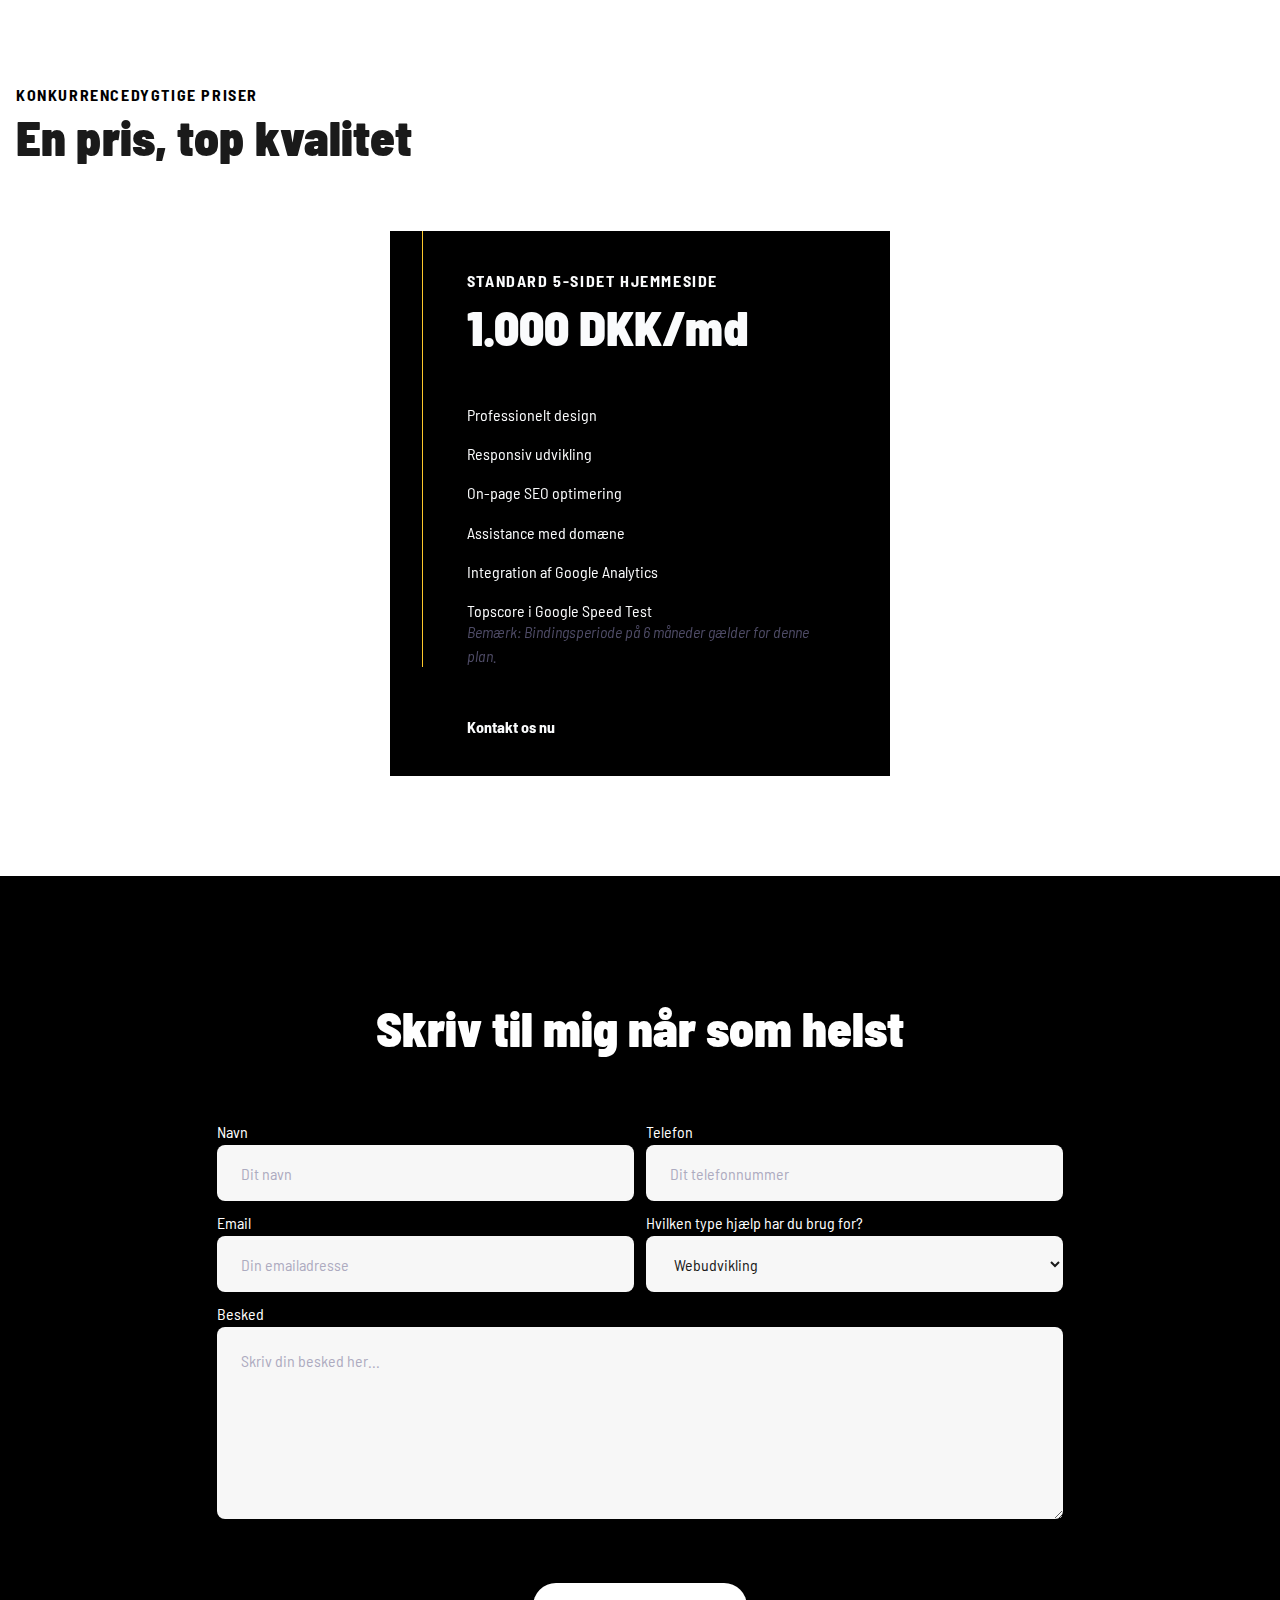
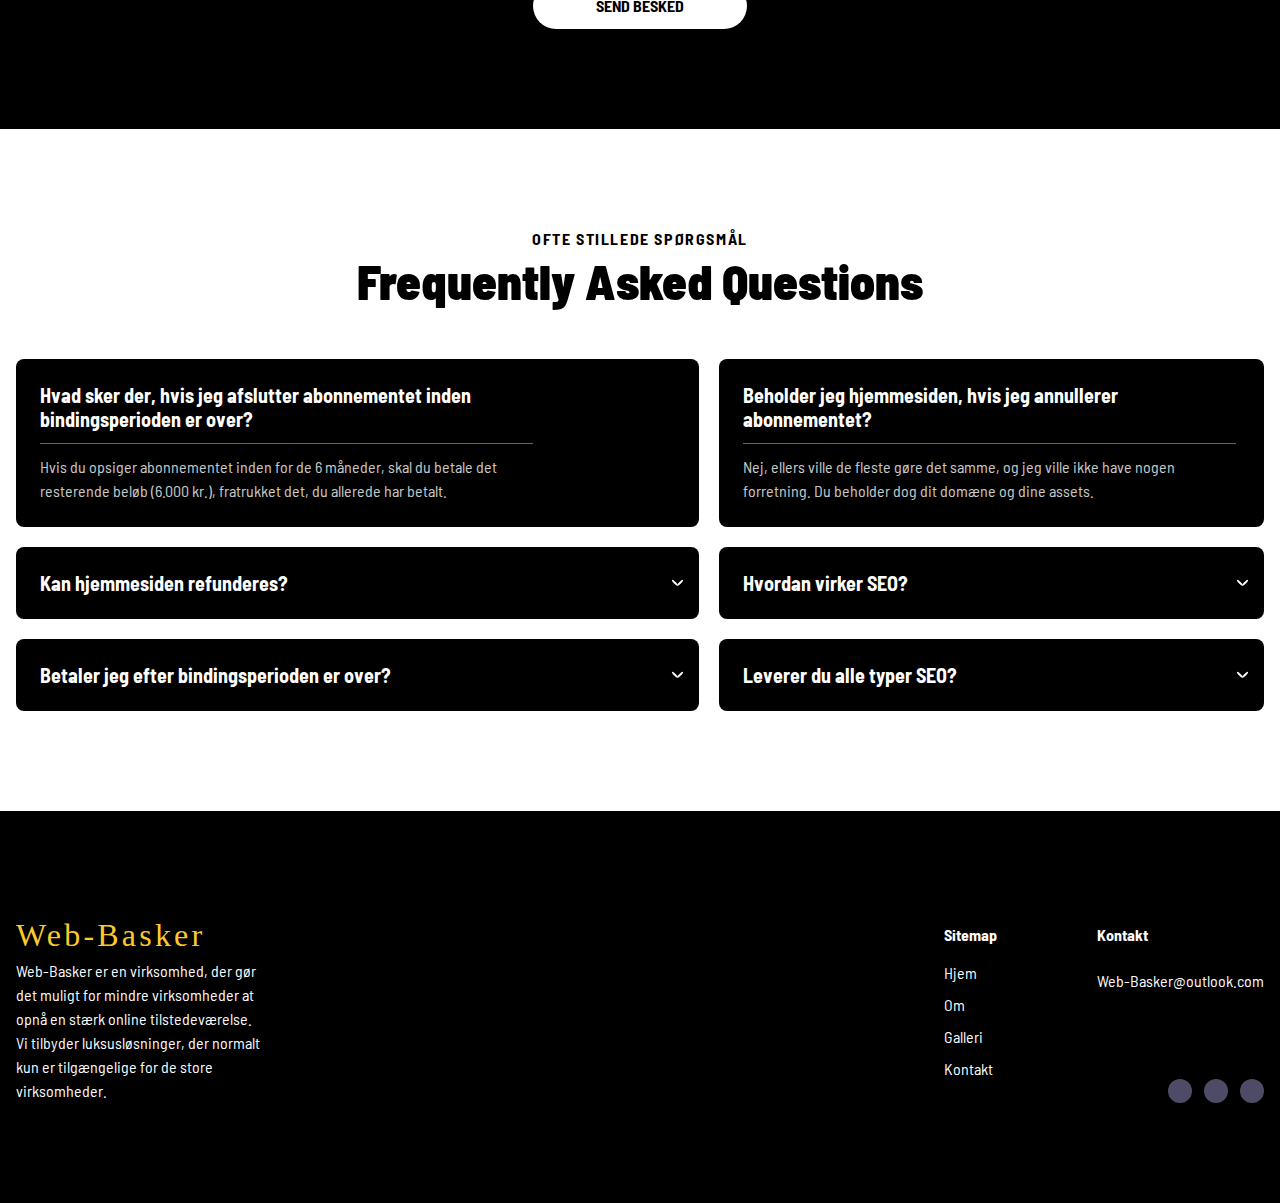
==== commit 4792c571: "Updated images" ====
--- a/index.html
+++ b/index.html
@@ -4,33 +4,45 @@
         <meta charset="UTF-8" />
         <meta http-equiv="X-UA-Compatible" content="IE=edge" />
         <meta name="viewport" content="width=device-width, initial-scale=1.0" />
-
-        <!--Swap our for actual link-->
-        <link rel="canonical" href="https://www.website.com/" />
-
-        <meta name="description" content="Meta description for the page" />
-        <meta name="keywords" content="" />
-
+    
+        <!--Canonical URL-->
+        <link rel="canonical" href="https://web-basker.dk/" />
+    
+        <!--Meta Description-->
+        <meta 
+            name="description" 
+            content="Professionel webudvikling og SEO i Taastrup. Vi skaber mobilvenlige, responsivt designede hjemmesider, der er SEO-optimerede for maksimal synlighed og ydeevne." 
+        />
+    
+        <!--Meta Keywords-->
+        <meta 
+            name="keywords" 
+            content="webudvikling Taastrup, SEO-optimerede hjemmesider, mobilvenligt design, responsivt webdesign, professionel webudvikling" 
+        />
+    
         <!--Social Media Display-->
-        <meta
-            property="og:title"
-            content="Title that shows up on google searches"
-        />
-        <meta
-            property="og:description"
-            content="Meta description for the page"
+        <meta 
+            property="og:title" 
+            content="Professionel Webudvikling & SEO i Taastrup | Mobilvenlige Løsninger" 
+        />
+        <meta 
+            property="og:description" 
+            content="Skal din virksomhed bruge en skræddersyet hjemmeside? Hos Web-Basker leverer vi SEO-optimeret webdesign og mobilvenlige løsninger til virksomheder i Taastrup og omegn." 
         />
         <meta property="og:type" content="website" />
-        <meta
-            property="og:url"
-            content="Official link for that page (https://www.site.com)"
-        />
-        <meta property="og:image" content="/assets/images/social.jpg" />
-        <meta
-            property="og:image:secure_url"
-            content="/assets/images/social.jpg"
-        />
-
+        <meta 
+            property="og:url" 
+            content="https://web-basker.dk/" 
+        />
+        <meta 
+            property="og:image" 
+            content="https://web-basker.dk/assets/images/social.jpg" 
+        />
+        <meta 
+            property="og:image:secure_url" 
+            content="https://web-basker.dk/assets/images/social.jpg" 
+        />
+    
         <!--Favicons-->
         <link
             rel="apple-touch-icon"
@@ -52,7 +64,7 @@
         <link rel="manifest" href="/assets/favicons/site.webmanifest" />
         <meta name="msapplication-TileColor" content="#da532c" />
         <meta name="theme-color" content="#ffffff" />
-
+    
         <!-- Preload -->
         <link rel="preload" as="image" href="assets/images/logo-light.png" />
         <link
@@ -69,12 +81,14 @@
             href="/assets/fonts/roboto-v29-latin-700.woff2"
             crossorigin
         />
-
+    
+        <!-- Stylesheets -->
         <link rel="stylesheet" href="/css/core-styles.css" />
         <link rel="stylesheet" href="/css/index.css" />
-
+    
         <title>Professionel Webudvikling & SEO i Taastrup | Mobilvenlige Løsninger</title>
     </head>
+    
 
     <body>
         <!--Screen reader skip main nav-->
@@ -120,25 +134,25 @@
                             aria-expanded="false"
                         >
                             <li class="cs-li">
-                                <a
-                                    href="./index.html"
-                                    class="cs-li-link cs-active"
-                                >
-                                    Hjem
-                                </a>
-                            </li>
-                            <li class="cs-li">
-                                <a href="./about.html" class="cs-li-link">
+                                <a href="#RPsbs-580" class="cs-li-link">
                                     Om
                                 </a>
                             </li>
                             <li class="cs-li">
-                                <a href="./portfolio.html" class="cs-li-link">
+                                <a
+                                    href="#RPsbsr-580"
+                                    class="cs-li-link"
+                                >
+                                    Mit Arbejde
+                                </a>
+                            </li>
+                            <li class="cs-li">
+                                <a href="#gallery-453" class="cs-li-link">
                                     Galleri
                                 </a>
                             </li>
                             <li class="cs-li">
-                                <a href="./contact.html" class="cs-li-link">
+                                <a href="#contact-1525" class="cs-li-link">
                                     Kontakt
                                 </a>
                             </li>
@@ -147,10 +161,10 @@
                 </nav>
                 <div class="cs-contact-group">
                     <div class="cs-social">
-                        <a href="" class="cs-social-link">
+                        <a href="https://www.facebook.com/profile.php?id=61567867922763" class="cs-social-link">
                             <img
                                 class="cs-social-icon"
-                                src="https://csimg.nyc3.cdn.digitaloceanspaces.com/Images/Icons/facebook-1a.svg"
+                                src="assets/facebook.svg"
                                 alt="logo"
                                 width="12"
                                 height="12"
@@ -158,32 +172,10 @@
                                 decoding="async"
                             />
                         </a>
-                        <a href="" class="cs-social-link">
+                        <a href="https://www.linkedin.com/in/steven-pedersen-664118202/" class="cs-social-link">
                             <img
                                 class="cs-social-icon"
-                                src="https://csimg.nyc3.cdn.digitaloceanspaces.com/Images/Icons/twitter-1a.svg"
-                                alt="logo"
-                                width="12"
-                                height="12"
-                                aria-hidden="true"
-                                decoding="async"
-                            />
-                        </a>
-                        <a href="" class="cs-social-link">
-                            <img
-                                class="cs-social-icon"
-                                src="https://csimg.nyc3.cdn.digitaloceanspaces.com/Images/Icons/instagram1a.svg"
-                                alt="logo"
-                                width="12"
-                                height="12"
-                                aria-hidden="true"
-                                decoding="async"
-                            />
-                        </a>
-                        <a href="" class="cs-social-link">
-                            <img
-                                class="cs-social-icon"
-                                src="https://csimg.nyc3.cdn.digitaloceanspaces.com/Images/Icons/youtube1a.svg"
+                                src="/assets/linkedin.svg"
                                 alt="logo"
                                 width="12"
                                 height="12"
@@ -283,17 +275,17 @@
                         <!--Mobile Image-->
                         <source
                             media="(max-width: 600px)"
-                            srcset="./assets/website.jpg"
+                            srcset="./assets/me.jpg"
                         />
                         <!--Tablet and above Image-->
                         <source
                             media="(min-width: 601px)"
-                            srcset="./assets/website.jpg"
+                            srcset="./assets/me.jpg"
                         />
                         <img
                             loading="lazy"
                             decoding="async"
-                            src="./assets/website.jpg"
+                            src="./assets/me.jpg"
                             alt="room"
                             width="494"
                             height="700"
@@ -302,7 +294,7 @@
                     <div class="cs-content">
                         <span class="cs-topper">Om mig</span>
                         <h2 class="cs-title">
-                            Jeg hjælper små virksomheder i Taastrup med højtydende, skræddersyede og SEO-optimerede hjemmesider.
+                            Jeg hjælper små virksomheder i Taastrup med højtydende, professionelle og SEO-optimerede hjemmesider.
                         </h2>
                         <p class="cs-text">
                             Min filosofi er enkel: Det skal være nemt for små virksomheder at få en professionel 
@@ -313,7 +305,7 @@
                         </p>
                         <p class="cs-text">
                             Jeg anvender ikke standard hjemmesidebyggere som WordPress, fordi mit mål er at skabe 
-                            <strong>skræddersyede løsninger</strong> til mindre virksomheder i Taastrup og omegn. Med en unik 
+                            <strong>professionelle løsninger</strong> til mindre virksomheder i Taastrup og omegn. Med en unik 
                             tilgang sikrer jeg, at din hjemmeside opfylder dine behov uden unødvendig kompleksitet, samtidig 
                             med at den er optimeret til både brugervenlighed og hastighed.
                         </p>
@@ -332,11 +324,11 @@
                     <div class="cs-content">
                         <span class="cs-topper">Anmeldelser</span>
                         <h2 class="cs-title">
-                            Tillid fra virksomheder og kunder i Taastrup og resten af Danmark
+                            Tillid for virksomheder og kunder i Taastrup og omegen.
                         </h2>
                         <p class="cs-text">
                             Jeg har haft fornøjelsen af at arbejde med mange tilfredse kunder,
-                            der sætter pris på skræddersyede løsninger, høj ydeevne og en personlig tilgang til webudvikling.
+                            der sætter pris på professionelle løsninger, høj ydeevne og en personlig tilgang til webudvikling.
                         </p>
                     </div>
                     <ul class="cs-card-group">
@@ -344,7 +336,7 @@
                             <img
                                 class="cs-quote"
                                 aria-hidden="true"
-                                src="https://csimg.nyc3.digitaloceanspaces.com/Reviews/quote-blue.svg"
+                                src="assets/chat-quote.svg"
                                 decoding="async"
                                 alt="quote icon"
                                 width="40"
@@ -361,7 +353,7 @@
                             <img
                                 class="cs-quote"
                                 aria-hidden="true"
-                                src="https://csimg.nyc3.digitaloceanspaces.com/Reviews/quote-blue.svg"
+                                src="assets/chat-quote.svg"
                                 decoding="async"
                                 alt="quote icon"
                                 width="40"
@@ -377,7 +369,7 @@
                             <img
                                 class="cs-quote"
                                 aria-hidden="true"
-                                src="https://csimg.nyc3.digitaloceanspaces.com/Reviews/quote-blue.svg"
+                                src="assets/chat-quote.svg"
                                 decoding="async"
                                 alt="quote icon"
                                 width="40"
@@ -405,17 +397,17 @@
                         <!--Mobile Image-->
                         <source
                             media="(max-width: 600px)"
-                            srcset="./assets/aarons-driving-school-2.png"
+                            srcset="./assets/service-highlight.png"
                         />
                         <!--Tablet and above Image-->
                         <source
                             media="(min-width: 601px)"
-                            srcset="./assets/aarons-driving-school-2.png"
+                            srcset="./assets/service-highlight.png"
                         />
                         <img
                             loading="lazy"
                             decoding="async"
-                            src="./assets/aarons-driving-school.png-2"
+                            src="./assets/service-highlight.png"
                             alt="room"
                             width="494"
                             height="700"
@@ -464,16 +456,16 @@
                         <picture class="cs-image">
                             <source
                                 media="(max-width: 600px)"
-                                srcset="./assets/ToermerFirmaetBasker.png"
+                                srcset="./assets/Basker-byg.png"
                             />
                             <source
                                 media="(min-width: 601px)"
-                                srcset="./assets/ToermerFirmaetBasker.png"
+                                srcset="./assets/Basker-byg.png"
                             />
                             <img
                                 loading="lazy"
                                 decoding="async"
-                                src="./assets/ToermerFirmaetBasker.png"
+                                src="./assets/Basker-byg.png"
                                 alt="gallery"
                                 width="305"
                                 height="400"
@@ -483,97 +475,41 @@
                         <picture class="cs-image">
                             <source
                                 media="(max-width: 600px)"
-                                srcset="./assets/web-basker.png"
+                                srcset="./assets/GroenSundhed.png"
                             />
                             <source
                                 media="(min-width: 601px)"
-                                srcset="./assets/web-basker.png"
+                                srcset="./assets/GroenSundhed.png"
                             />
                             <img
                                 loading="lazy"
                                 decoding="async"
-                                src="./assets/web-basker.png"
+                                src="./assets/GroenSundhed.png"
                                 alt="gallery"
                                 width="305"
                                 height="400"
                             />
                         </picture>
-                    </div>
-                </div>
-            </section>
-
-            <!-- ============================================ -->
-            <!--                 Meet The Team                -->
-            <!-- ============================================ -->
-
-            <section id="meet-team-221">
-                <div class="cs-container">
-                    <div class="cs-content">
-                        <span class="cs-topper">Mød Web-Basker</span>
-                        <h2 class="cs-title">Webudvikler</h2>
-                        <p class="cs-text">
-                            Jeg er ejer af Web-Basker og arbejder til dagligt i
-                            et af Danmarks hurtigst voksende IT-firmaer. I min
-                            fritid nyder jeg at tilbringe tid med familien,
-                            holde mig aktiv og fordybe mig i programmering.
-                        </p>
-                    </div>
-                    <ul class="cs-card-group">
-                        <li class="cs-item">
-                            <picture class="cs-picture">
-                                <img
-                                    aria-hidden="true"
-                                    loading="lazy"
-                                    decoding="async"
-                                    src="https://csimg.nyc3.digitaloceanspaces.com/Meet-Team/member1.jpg"
-                                    alt="Portræt af Steven Pedersen"
-                                    width="275"
-                                    height="132"
-                                />
-                            </picture>
-                            <span class="cs-name">Steven Pedersen</span>
-                            <span class="cs-job-title">Lead Developer</span>
-                            <div class="cs-social">
-                                <a
-                                    href=""
-                                    class="cs-link"
-                                    aria-label="Twitter"
-                                    target="_blank"
-                                    rel="noopener"
-                                >
-                                    <img
-                                        class="cs-icon"
-                                        aria-hidden="true"
-                                        loading="lazy"
-                                        decoding="async"
-                                        src="https://csimg.nyc3.digitaloceanspaces.com/Meet-Team/twitter-grey.svg"
-                                        alt="Twitter ikon"
-                                        width="15"
-                                        height="13"
-                                    />
-                                </a>
-                                <a
-                                    href=""
-                                    class="cs-link"
-                                    aria-label="LinkedIn"
-                                    target="_blank"
-                                    rel="noopener"
-                                >
-                                    <img
-                                        class="cs-icon"
-                                        aria-hidden="true"
-                                        loading="lazy"
-                                        decoding="async"
-                                        src="https://csimg.nyc3.digitaloceanspaces.com/Meet-Team/linkedin-grey.svg"
-                                        alt="LinkedIn ikon"
-                                        width="17"
-                                        height="16"
-                                    />
-                                </a>
-                            </div>
-                        </li>
-                    </ul>
-                    <a href="" class="cs-button-solid">Læs Mere</a>
+                        <!--Picture 3-->
+                        <picture class="cs-image">
+                            <source
+                                media="(max-width: 600px)"
+                                srcset="./assets/group6.png"
+                            />
+                            <source
+                                media="(min-width: 601px)"
+                                srcset="./assets/group6.png"
+                            />
+                            <img
+                                loading="lazy"
+                                decoding="async"
+                                src="./assets/group6.png"
+                                alt="gallery"
+                                width="305"
+                                height="400"
+                            />
+                        </picture>
+                    </div>
                 </div>
             </section>
 
@@ -590,7 +526,7 @@
                     <ul class="cs-card-group">
                         <li class="cs-item cs-popular">
                             <span class="cs-package">Standard 5-sidet hjemmeside</span>
-                            <span class="cs-price">1.000 DKK/md <small>(ekskl. moms)</small></span>
+                            <span class="cs-price">1.000 DKK/md</span>
                             <ul class="cs-ul">
                                 <li class="cs-li">Professionelt design</li>
                                 <li class="cs-li">Responsiv udvikling</li>
--- a/css/index.css
+++ b/css/index.css
@@ -14,6 +14,7 @@
         z-index: 1;
         /* Prevents white rectangle pseudos from overlapping the sections below */
         overflow: hidden;
+        background-color: var(--primary);
     }
 
     #hero-81:before {
@@ -151,17 +152,6 @@
     }
 }
 
-/* Dark Mode */
-@media only screen and (min-width: 0rem) {
-    body.dark-mode #hero-81:before,
-    body.dark-mode #hero-81:after {
-        background: var(--dark);
-    }
-
-    body.dark-mode #hero-81 .cs-background:before {
-        opacity: 0.85;
-    }
-}
 
 #hero-81 .cs-button-solid {
     color: var(--primary);
@@ -817,161 +807,6 @@
 }
 
 /*-- -------------------------- -->
-<---       Meet The Team        -->
-<--- -------------------------- -*/
-/* Mobile - 360px */
-@media only screen and (min-width: 0rem) {
-    #meet-team-221 {
-        padding: var(--sectionPadding);
-        background: var(--secondary);
-    }
-
-    #meet-team-221 .cs-container {
-        width: 100%;
-        /* changes to 1280px at tablet */
-        max-width: 34.375rem;
-        margin: auto;
-        display: flex;
-        flex-direction: column;
-        align-items: center;
-        /* 48px - 64px */
-        gap: clamp(3rem, 6vw, 4rem);
-    }
-
-    #meet-team-221 .cs-content {
-        /* set text align to left if content needs to be left aligned */
-        text-align: center;
-        width: 100%;
-        display: flex;
-        flex-direction: column;
-        /* centers content horizontally, set to flex-start to left align */
-        align-items: center;
-    }
-
-    #meet-team-221 .cs-picture {
-        /* 160px - 220px */
-        width: clamp(10rem, 20vw, 13.75rem);
-        height: clamp(10rem, 20vw, 13.75rem);
-        margin-bottom: 1rem;
-        border-radius: 50%;
-        display: block;
-        position: relative;
-        /* clips the corners off the image tag */
-        overflow: hidden;
-    }
-
-    #meet-team-221 .cs-picture img {
-        position: absolute;
-        top: 0;
-        left: 0;
-        height: 100%;
-        width: 100%;
-        /* Makes image behave like a background image */
-        object-fit: cover;
-        transition: transform 0.7s;
-    }
-
-    #meet-team-221 .cs-card-group {
-        padding: 0;
-        margin: 0;
-        display: flex;
-        justify-content: center;
-        align-items: center;
-        flex-wrap: wrap;
-        gap: 1rem;
-    }
-
-    #meet-team-221 .cs-item {
-        list-style: none;
-        /* Changes on tablet */
-        width: 100%;
-        max-width: 21.25rem;
-        /* 16px - 20px */
-        padding: clamp(1rem, 2vw, 1.25rem);
-        padding-bottom: 1.25rem;
-        background: var(--bodyTextColorWhite);
-        display: flex;
-        justify-content: center;
-        align-items: center;
-        flex-direction: column;
-        /* prevents padding from adding to height and width */
-        box-sizing: border-box;
-    }
-
-    #meet-team-221 .cs-item:hover .cs-picture img {
-        transform: scale(1.1);
-    }
-
-    #meet-team-221 .cs-name {
-        font-size: 1.25rem;
-        line-height: 1.2em;
-        font-weight: 700;
-        margin-bottom: 0.25rem;
-        color: var(--headerColor);
-        display: block;
-    }
-
-    #meet-team-221 .cs-job-title {
-        font-size: 1rem;
-        margin-bottom: 0.75rem;
-        color: var(--primary);
-        display: block;
-    }
-
-    #meet-team-221 .cs-item-text {
-        font-size: 1rem;
-        line-height: 1.5em;
-        text-align: center;
-        margin: 0;
-        margin-bottom: 0.75rem;
-        color: var(--primary);
-    }
-
-    #meet-team-221 .cs-social {
-        display: flex;
-        justify-content: center;
-        align-items: center;
-        gap: 0.25rem;
-    }
-
-    #meet-team-221 .cs-link {
-        /* 28px - 32px */
-        width: clamp(1.75rem, 3vw, 2rem);
-        /* 28px - 32px */
-        height: clamp(1.75rem, 3vw, 2rem);
-        /* After making the a tag into a box, we center the image inside of it */
-        border-radius: 0.25rem;
-        display: flex;
-        justify-content: center;
-        align-items: center;
-        /* creates the 3D space for the 3D effect when spinning */
-        transform-style: preserve-3d;
-        perspective: 700px;
-    }
-
-    #meet-team-221 .cs-link:hover .cs-icon {
-        transform: translateY(-0.3125rem) rotateY(360deg);
-    }
-
-    #meet-team-221 .cs-icon {
-        width: 0.875rem;
-        height: auto;
-        transition: transform 0.7s;
-    }
-}
-
-/* Tablet - 768px */
-@media only screen and (min-width: 48rem) {
-    #meet-team-221 .cs-container {
-        max-width: 80em;
-    }
-
-    #meet-team-221 .cs-card-group {
-        flex-direction: row;
-    }
-}
-
-/*-- -------------------------- -->
 <---          Pricing           -->
 <--- -------------------------- -*/
 
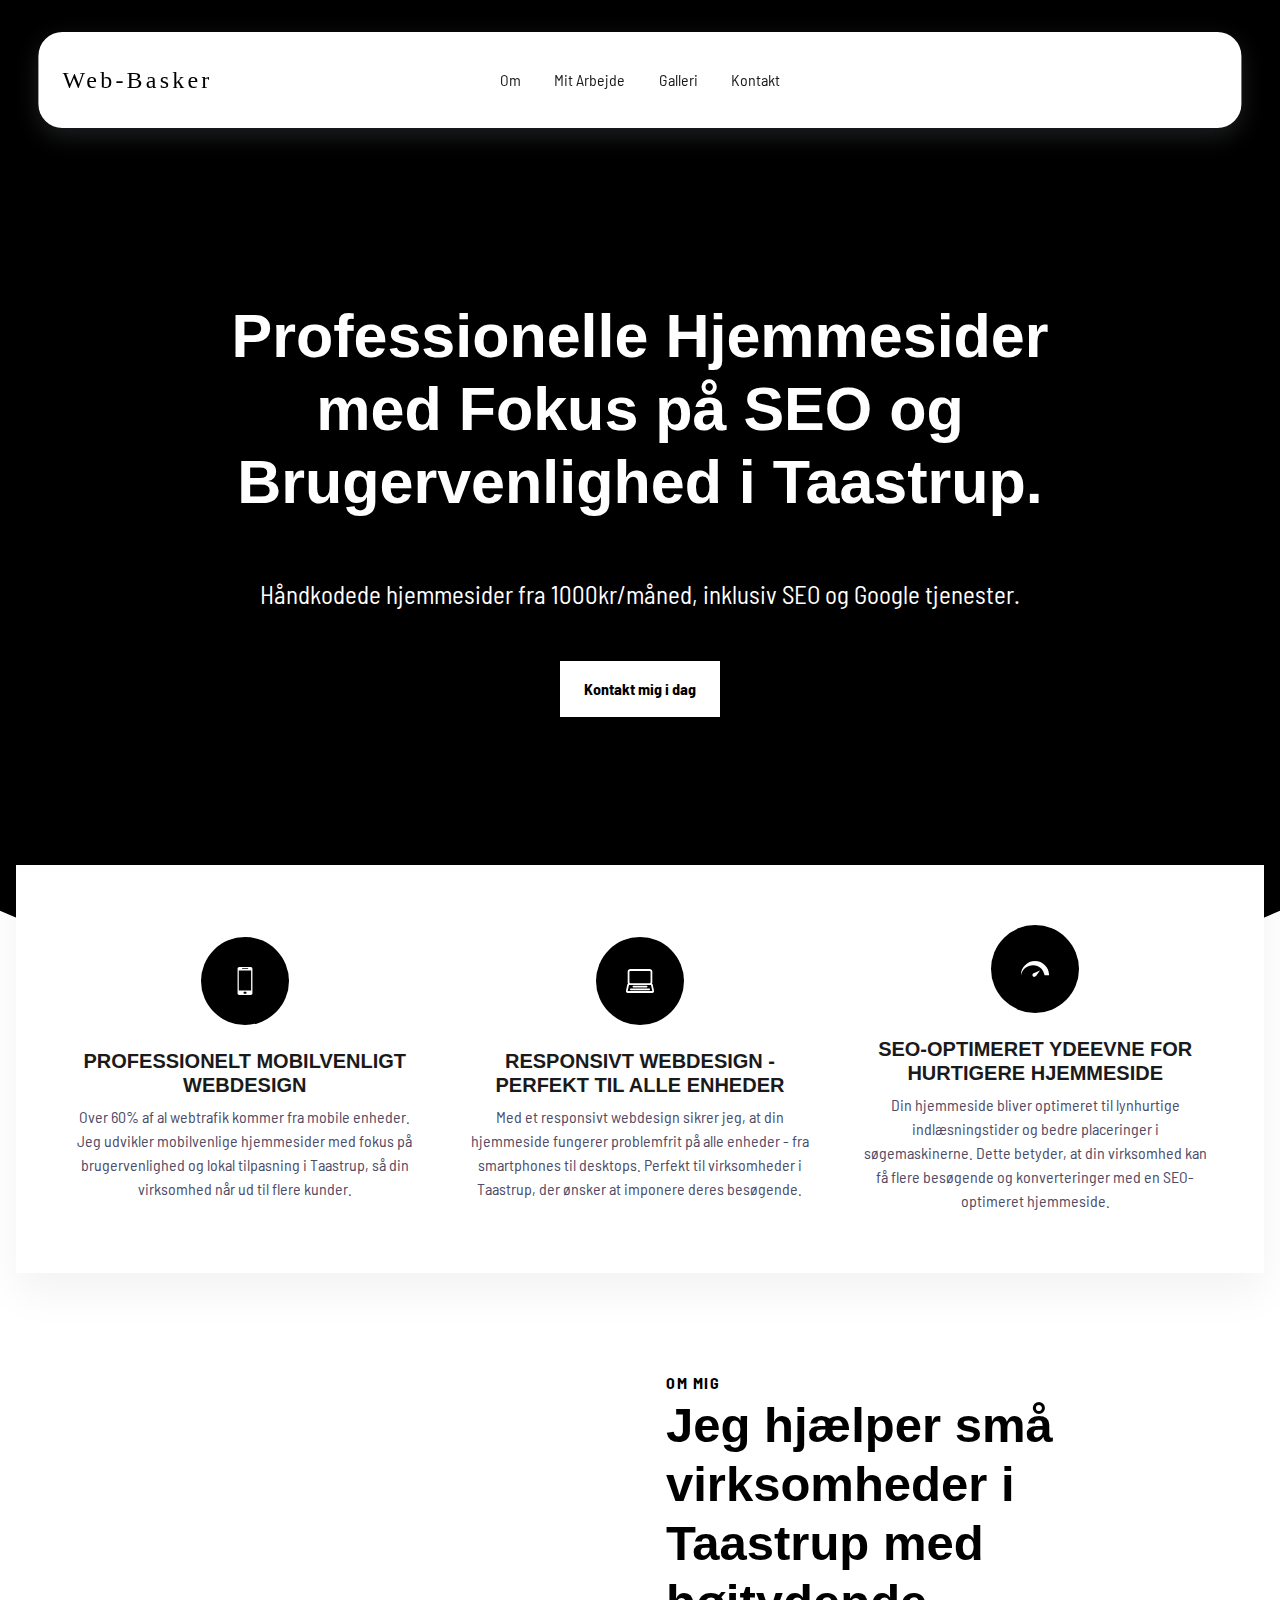
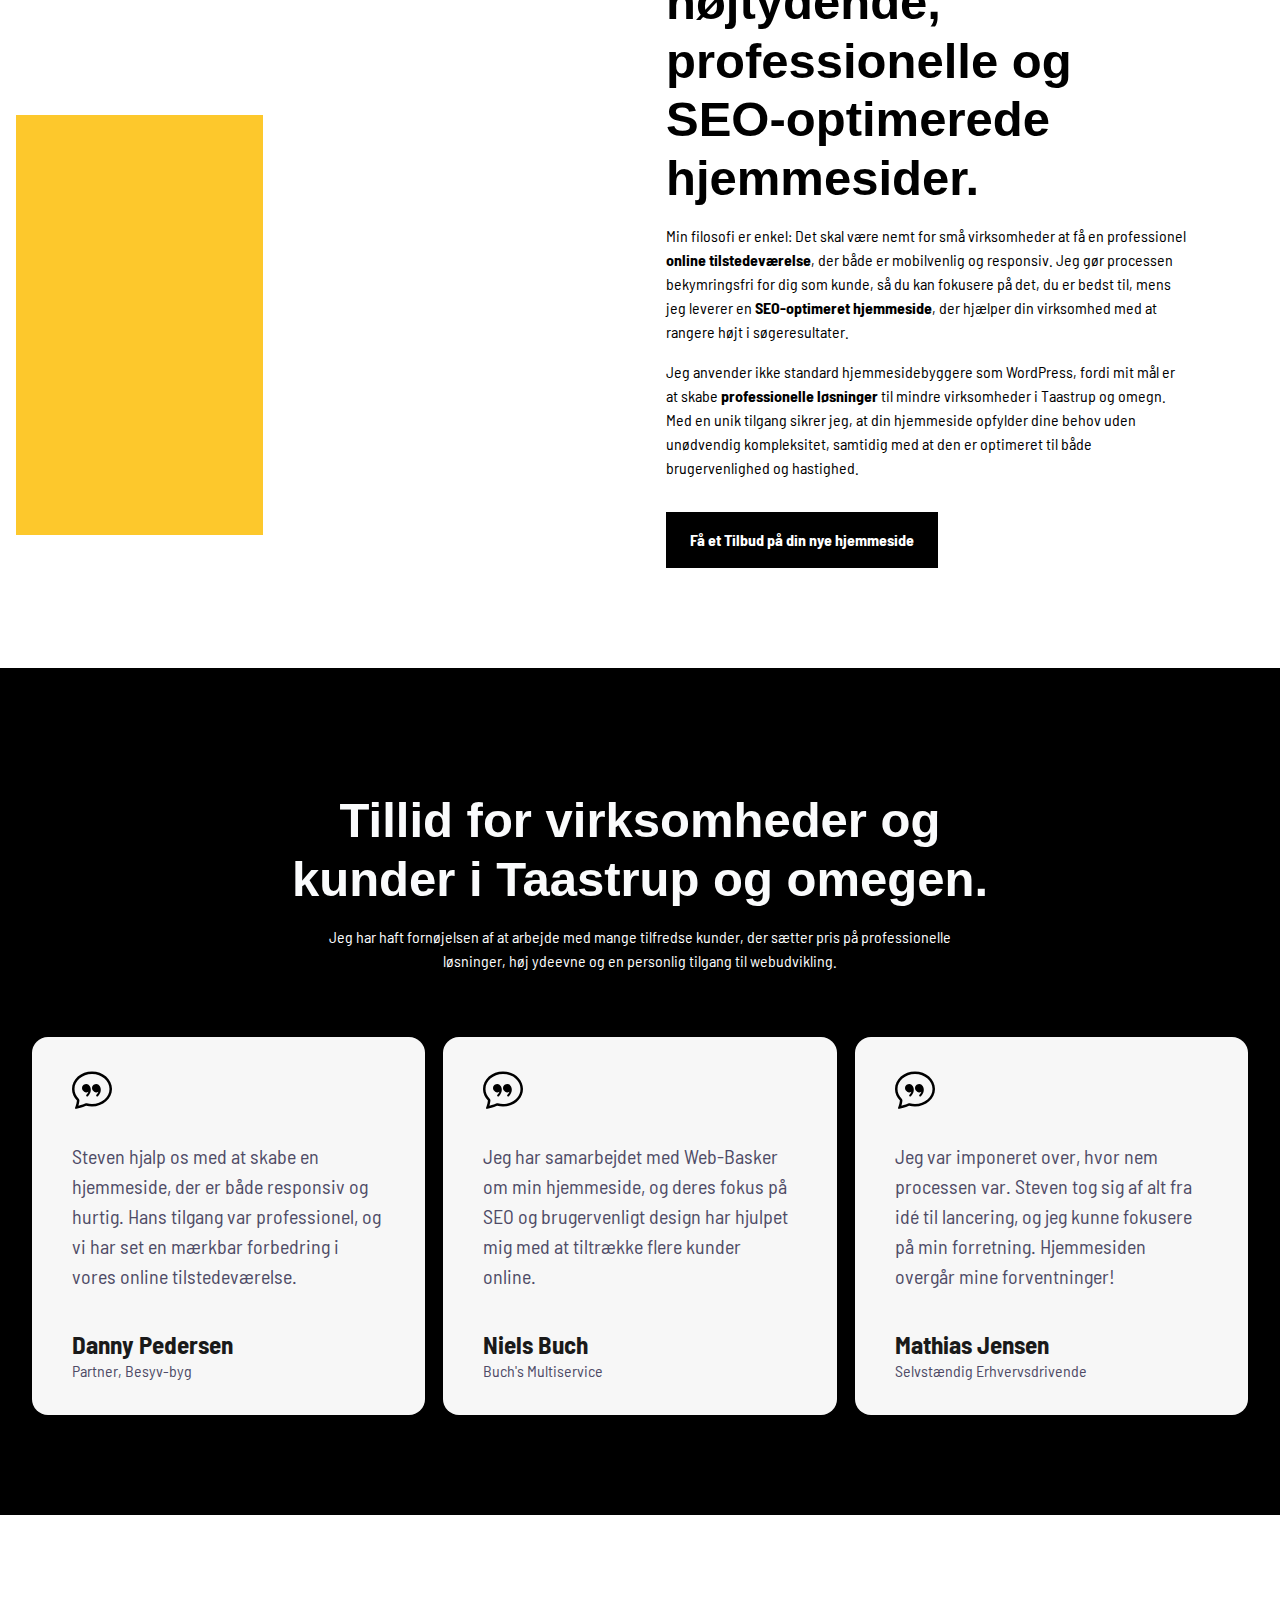
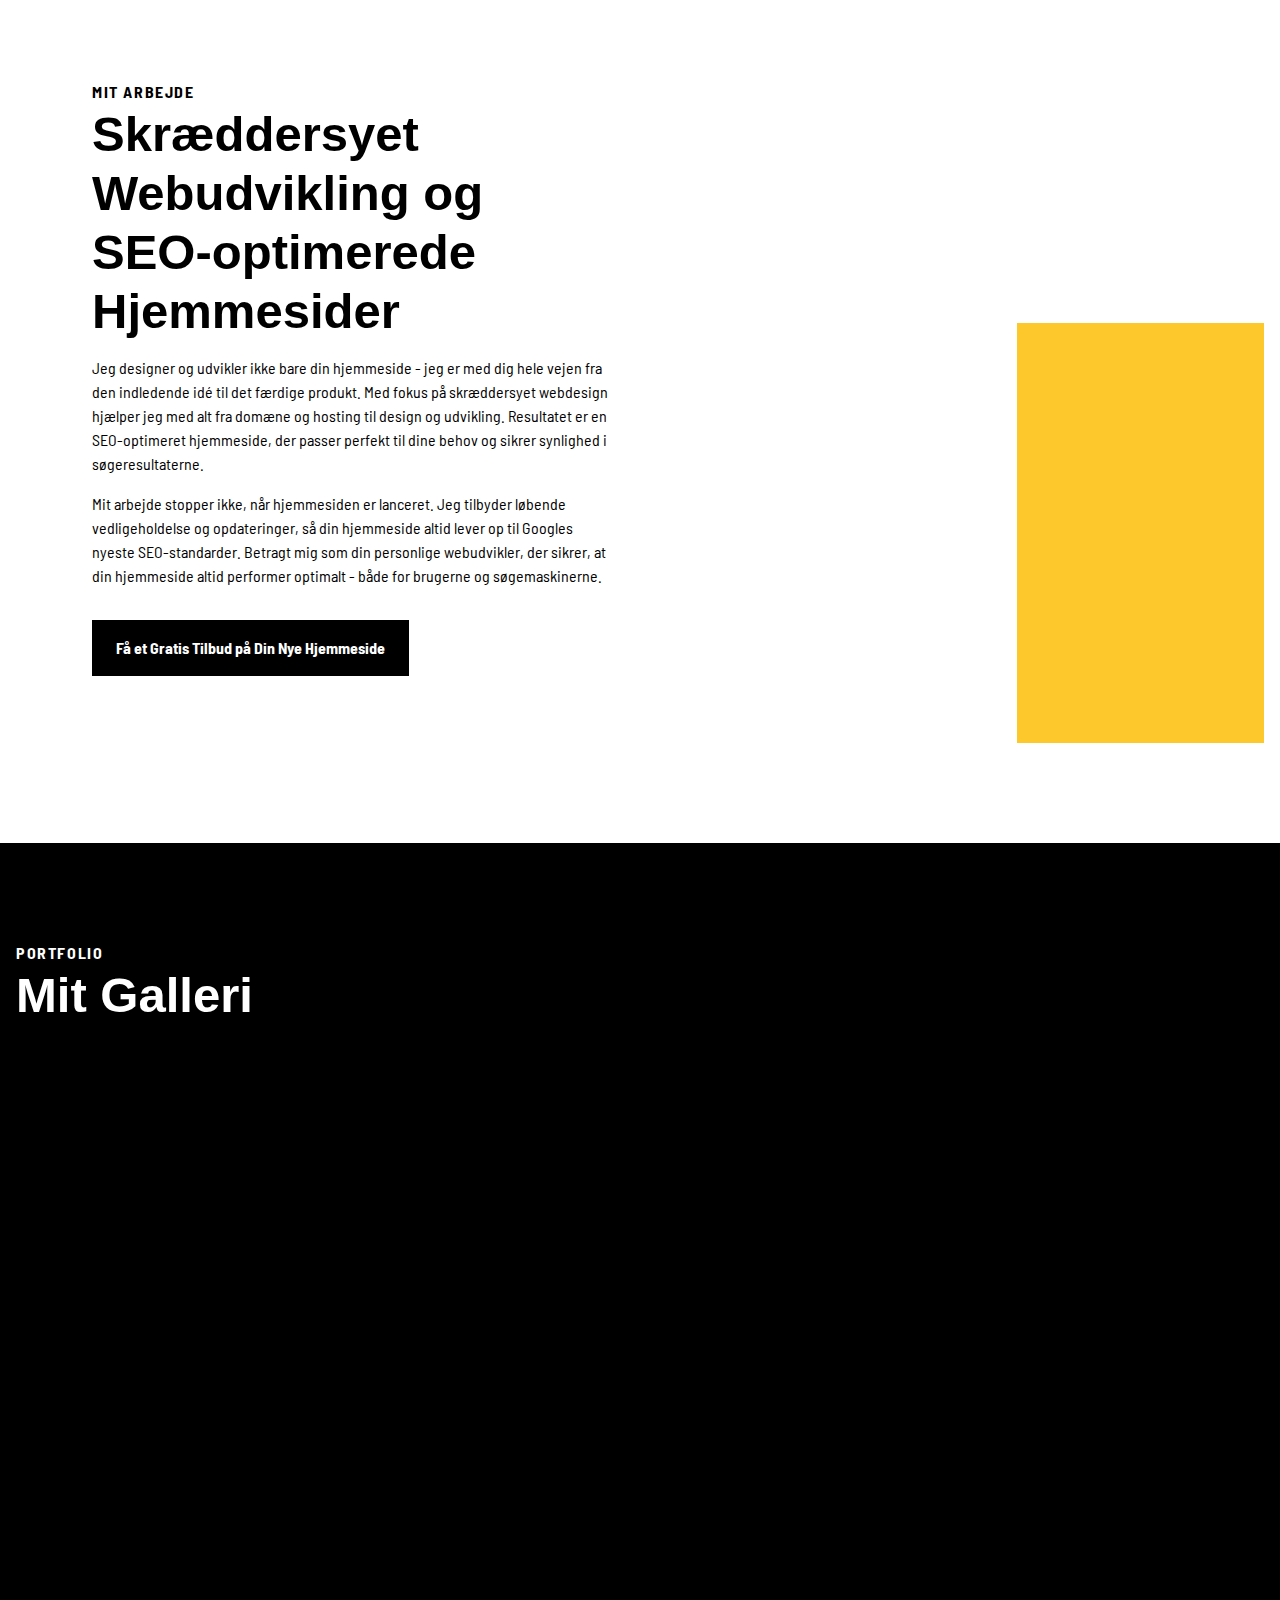
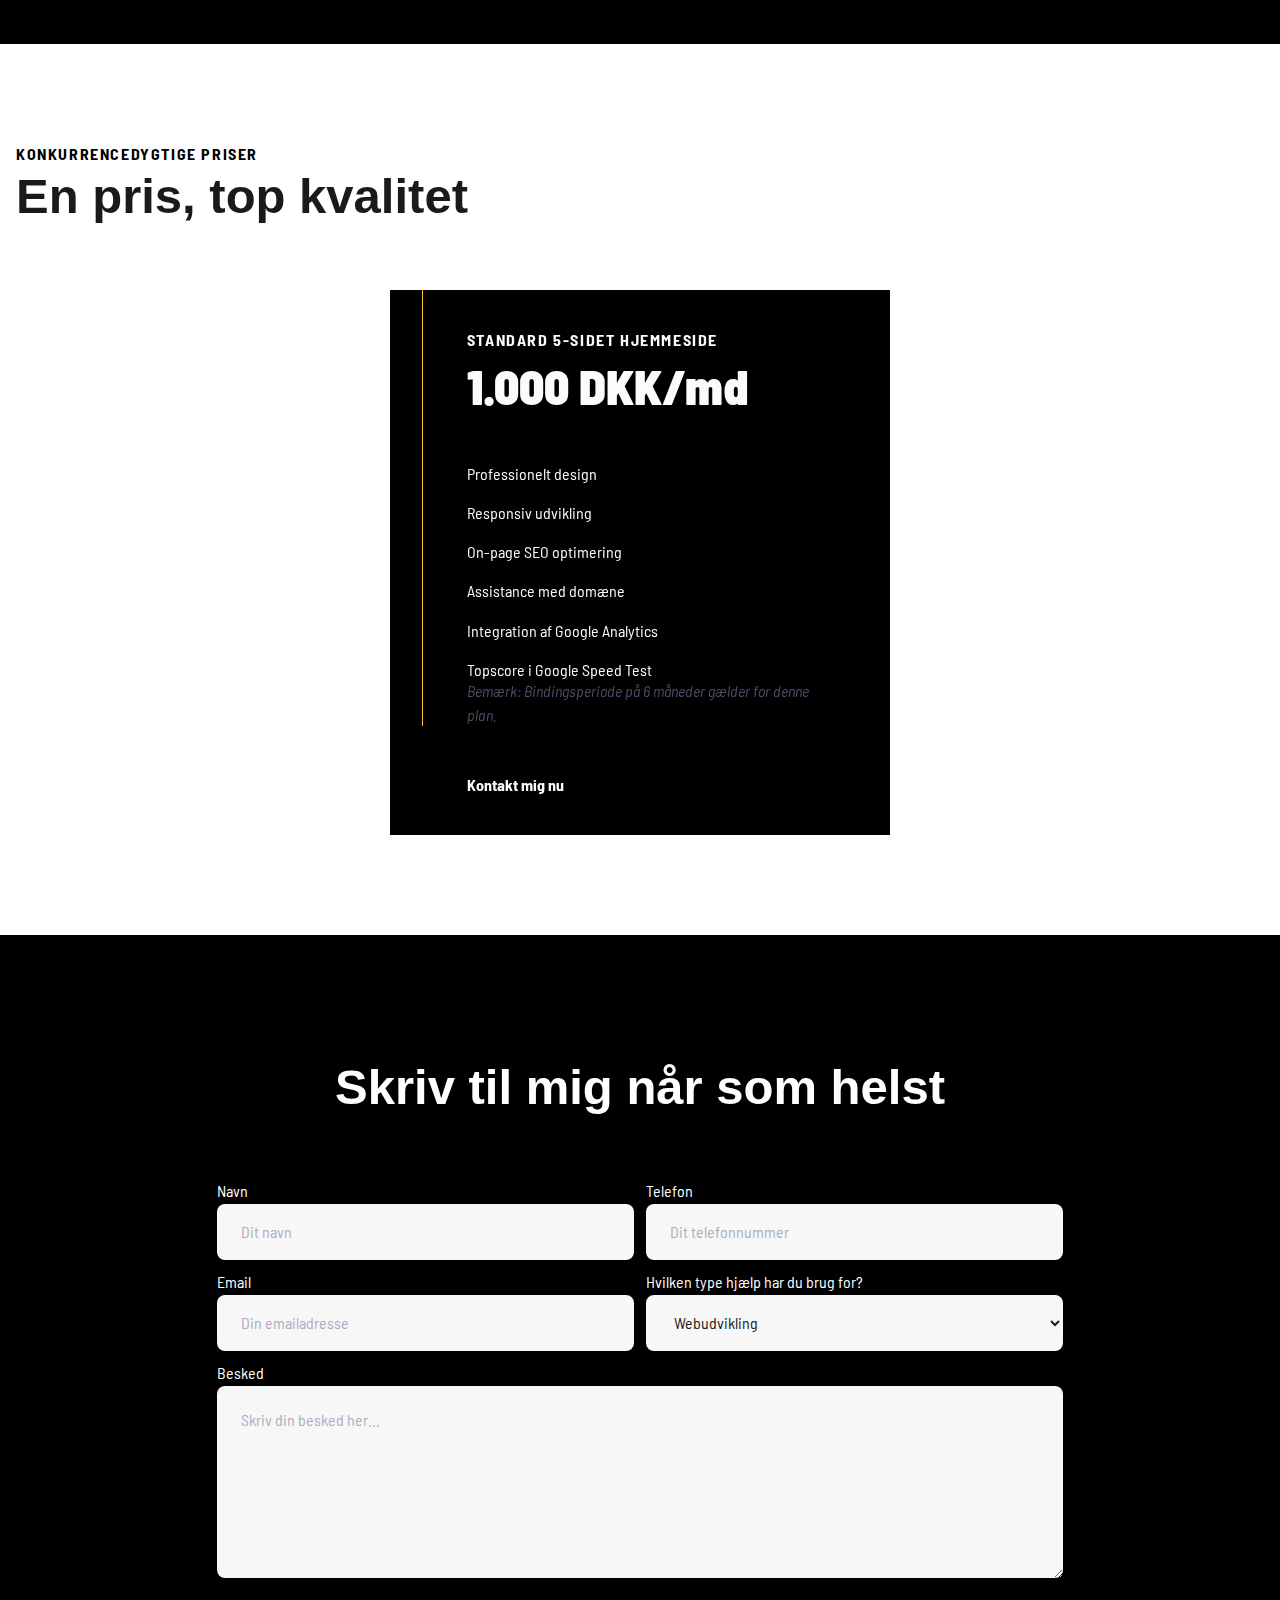
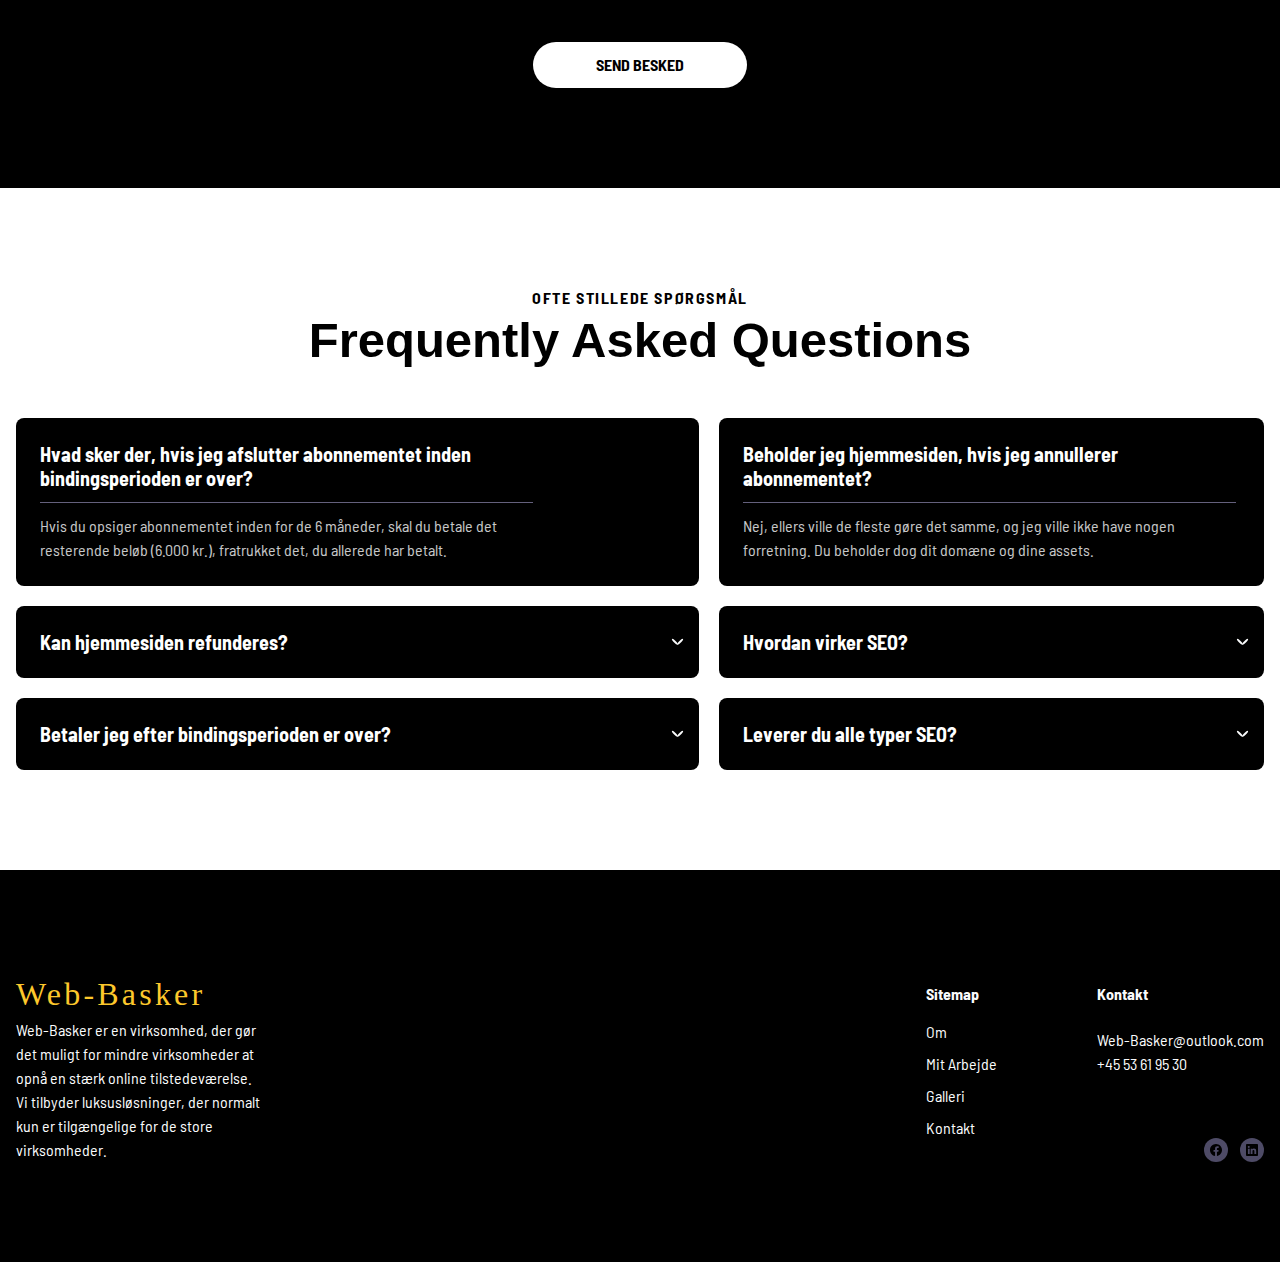
==== commit 0ee05adb: "Added favicon" ====
--- a/index.html
+++ b/index.html
@@ -1,5 +1,5 @@
 <!doctype html>
-<html lang="en">
+<html lang="da">
     <head>
         <meta charset="UTF-8" />
         <meta http-equiv="X-UA-Compatible" content="IE=edge" />
@@ -36,57 +36,51 @@
         />
         <meta 
             property="og:image" 
-            content="https://web-basker.dk/assets/images/social.jpg" 
+            content="https://web-basker.dk/assets/images/social.webp" 
         />
         <meta 
             property="og:image:secure_url" 
-            content="https://web-basker.dk/assets/images/social.jpg" 
+            content="https://web-basker.dk/assets/images/social.webp" 
         />
     
         <!--Favicons-->
-        <link
-            rel="apple-touch-icon"
-            sizes="180x180"
-            href="/assets/favicons/apple-touch-icon.png"
-        />
-        <link
-            rel="icon"
-            type="image/png"
-            sizes="32x32"
-            href="/assets/favicons/favicon-32x32.png?v1"
-        />
-        <link
-            rel="icon"
-            type="image/png"
-            sizes="16x16"
-            href="/assets/favicons/favicon-16x16.png"
-        />
-        <link rel="manifest" href="/assets/favicons/site.webmanifest" />
-        <meta name="msapplication-TileColor" content="#da532c" />
-        <meta name="theme-color" content="#ffffff" />
+        <link rel="icon" type="image/png" href="/assets/fav/favicon-96x96.png" sizes="96x96" />
+        <link rel="icon" type="image/svg+xml" href="/assets/fav/favicon.svg" />
+        <link rel="shortcut icon" href="/assets/fav/favicon.ico" />
+        <link rel="apple-touch-icon" sizes="180x180" href="/assets/fav/apple-touch-icon.png" />
+        <link rel="manifest" href="/assets/fav/site.webmanifest" />
     
         <!-- Preload -->
-        <link rel="preload" as="image" href="assets/images/logo-light.png" />
+        <link rel="preload" as="image" href="assets/images/logo-light.webp" />
         <link
             rel="preload"
             as="font"
             type="font/woff2"
-            href="/assets/fonts/roboto-v29-latin-regular.woff2"
+            href="/assets/fonts/barlow-semi-condensed-v15-latin-regular.woff2"
             crossorigin
         />
         <link
             rel="preload"
             as="font"
             type="font/woff2"
-            href="/assets/fonts/roboto-v29-latin-700.woff2"
+            href="/assets/fonts/barlow-condensed-v12-latin-regular.woff2"
             crossorigin
         />
     
         <!-- Stylesheets -->
-        <link rel="stylesheet" href="/css/core-styles.css" />
-        <link rel="stylesheet" href="/css/index.css" />
+        <style>
+            @media only screen and (min-width:0rem){:root{--primary: #000;--primaryLight: #001f3f;--secondary: #fff;--secondaryLight: #ffba43;--tertiary: #fdc82c;--headerColor: #1a1a1a;--bodyTextColor: #4e4b66;--bodyTextColorWhite: #fafbfc;--topperFontSize: clamp(0.8125rem, 1.6vw, 1rem);--headerFontSize: clamp(1.9375rem, 3.9vw, 3.0625rem);--bodyFontSize: 1rem;--sectionPadding: clamp(3.75rem, 7.82vw, 6.25rem) 1rem}@font-face{font-display:swap;font-family:'Barlow Semi Condensed';font-style:normal;font-weight:400;src:url('../fonts/barlow-semi-condensed-v15-latin-regular.woff2') format('woff2')}@font-face{font-display:swap;font-family:'Barlow Condensed';font-style:normal;font-weight:400;src:url('../fonts/barlow-condensed-v12-latin-regular.woff2') format('woff2')}body,html{margin:0;padding:0;font-size:100%;font-family:"Barlow Semi Condensed",Georgia,sans-serif;color:var(--bodyTextColor);overflow-x:hidden}*,*:before,*:after{margin:0;padding:0;box-sizing:border-box}h1,h2{margin:0;color:var(--headerColor);font-family:"Barlow Condensed",Arial,sans-serif}p,li,a{font-size:1rem;line-height:1.5em;margin:0}p,li{color:var(--bodyTextColor)}.logo{text-decoration:none;font-size:1.5rem;letter-spacing:0.2rem;color:var(--primary);font-family:"Barlow Condensed"}.cs-title{font-size:var(--headerFontSize);font-weight:900;line-height:1.2em;text-align:inherit;max-width:43.75rem;margin:0 0 1rem 0;color:var(--headerColor);position:relative}.cs-text{font-size:var(--bodyFontSize);line-height:1.5em;text-align:inherit;width:100%;max-width:40.625rem;margin:0;color:var(--bodyTextColor)}.cs-button-solid{font-size:1rem;line-height:clamp(2.875rem,5.5vw,3.5rem);text-decoration:none;font-weight:700;text-align:center;margin:0;color:#fff;min-width:9.375rem;padding:0 1.5rem;background-color:var(--primary);display:inline-block;position:relative;z-index:1;box-sizing:border-box}.cs-button-solid:before{content:"";position:absolute;height:100%;width:0%;background:var(--tertiary);opacity:1;top:0;left:0;z-index:-1}.skip{position:absolute;top:0;left:0;opacity:0;z-index:-1111111}}@media only screen and (max-width:63.9375rem){#cs-navigation{width:94%;max-width:80rem;box-sizing:border-box;padding:clamp(0.75rem,2vw,1.5rem);border-radius:clamp(0.75rem,2vw,1.5rem);position:fixed;top:2rem;left:50%;z-index:10000;transform:translateX(-50%)}#cs-navigation:before{content:"";width:100%;height:100%;background:#fff;box-shadow:rgba(149,157,165,0.2) 0px 8px 24px;opacity:1;border-radius:clamp(0.75rem,2vw,1.5rem);display:block;position:absolute;top:0;left:50%;transform:translateX(-50%)}#cs-navigation .cs-container{width:100%;display:flex;justify-content:flex-end;align-items:center;gap:1.5rem}#cs-navigation .cs-toggle{width:3.5rem;height:3.5rem;margin:0 0 0 auto;background-color:#1a1a1a;border:none;border-radius:0.25rem;display:flex;justify-content:center;align-items:center;position:relative;z-index:10}#cs-navigation .cs-nav{order:3}#cs-navigation .cs-contact-group{display:none;position:relative;z-index:10}#cs-navigation .cs-social{display:none}#cs-navigation .cs-box{width:clamp(1.5rem,2vw,1.75rem);height:1rem;position:relative}#cs-navigation .cs-line{width:100%;height:2px;background-color:#fafbfc;border-radius:2px;position:absolute;left:50%;transform:translateX(-50%)}#cs-navigation .cs-line1{top:0;animation-duration:0.7s;animation-timing-function:ease;animation-direction:normal;animation-fill-mode:forwards;transform-origin:center}#cs-navigation .cs-line2{top:50%;transform:translateX(-50%) translateY(-50%);animation-duration:0.7s;animation-timing-function:ease;animation-direction:normal;animation-fill-mode:forwards}#cs-navigation .cs-line3{bottom:0}#cs-navigation .cs-ul-wrapper{width:100%;height:auto;padding-bottom:2.4em;background-color:#fff;border-radius:0 0 1.5rem 1.5rem;position:absolute;top:85%;left:0;z-index:-1;overflow:hidden;transform:scaleY(0);transform-origin:top}#cs-navigation .cs-ul{width:100%;height:auto;max-height:65vh;margin:0;padding:4rem 0 0 0;display:flex;flex-direction:column;justify-content:flex-start;align-items:center;gap:1.25rem;overflow:auto}#cs-navigation .cs-li{text-align:center;list-style:none;width:100%;margin-right:0;opacity:0;transform:translateY(-70/16rem)}#cs-navigation .cs-li-link{font-size:clamp(1rem,2.5vw,1.5rem);line-height:1.2em;text-decoration:none;margin:0;color:var(--headerColor);display:inline-block;position:relative}}@media only screen and (min-width:48rem){#cs-navigation .cs-contact-group{display:block}}@media only screen and (max-width:63.9375rem){#cs-navigation .cs-li{text-align:center;width:100%;display:block}}@media only screen and (min-width:64rem){#cs-navigation{width:94%;max-width:90rem;height:6rem;box-sizing:border-box;padding:clamp(0.75rem,2vw,1.5rem) 0;background-color:#fff;box-shadow:rgba(149,157,165,0.2) 0px 8px 24px;border-radius:clamp(0.75rem,2vw,1.5rem);display:flex;align-items:center;position:fixed;top:2rem;left:50%;z-index:10000;transform:translateX(-50%)}#cs-navigation .cs-container{width:100%;max-width:90rem;margin:auto;box-sizing:border-box;padding:0 1.5rem;display:flex;justify-content:space-between;align-items:center;gap:1.5rem}#cs-navigation .cs-toggle{display:none}#cs-navigation .cs-contact-group{display:flex;justify-content:center;align-items:center;gap:1.5rem}#cs-navigation .cs-social{height:2rem;opacity:1;display:none;visibility:visible;justify-content:center;align-items:center;gap:0.5rem}#cs-navigation .cs-social-link{text-decoration:none;width:2rem;height:2rem;background-color:#f7f7f7;border-radius:50%;display:flex;justify-content:center;align-items:center}#cs-navigation .cs-social-icon{width:0.75rem;height:auto;opacity:0.6;display:block}#cs-navigation .cs-ul-wrapper{height:100%;display:flex;align-items:center;position:absolute;top:50%;left:50%;transform:translate(-50%,-50%)}#cs-navigation .cs-ul{width:100%;height:100%;margin:0;padding:0;display:flex;justify-content:flex-start;align-items:center;gap:clamp(1.25rem,2.6vw,2.25rem)}#cs-navigation .cs-li{list-style:none;height:100%;padding:0;display:flex;align-items:center;flex:none}#cs-navigation .cs-li-link{font-size:1rem;line-height:1.5em;text-decoration:none;margin:0;color:var(--headerColor);display:block;position:relative}}@media only screen and (min-width:81.25rem){#cs-navigation .cs-social{display:flex}}@media only screen and (min-width:0rem){#hero-81{text-align:center;padding:clamp(9rem,25.95vw,18.75rem) 1rem 0;padding-bottom:clamp(12.125rem,30.95vw,28.125rem);position:relative;z-index:1;overflow:hidden;background-color:var(--primary)}#hero-81:before{content:"";width:31.25rem;height:250rem;background:#fff;opacity:1;transform:rotate(-67deg);transform-origin:center;position:absolute;display:block;bottom:-139.6875rem;right:50%;z-index:0}#hero-81:after{content:"";width:31.25rem;height:250rem;background:#fff;opacity:1;transform:rotate(67deg);transform-origin:center;position:absolute;display:block;bottom:-139.6875rem;left:50%;z-index:0}#hero-81 .cs-container{width:100%;max-width:67.5rem;margin:auto}#hero-81 .cs-title{font-size:clamp(2.4375rem,6.4vw,3.8125rem);font-weight:700;line-height:1.2em;text-align:center;max-width:51.8125rem;margin:0 auto clamp(1rem,4vw,1.5rem);color:#fff;position:relative}#hero-81 .cs-title:after{content:"";width:clamp(3.75rem,9.5vw,6.25rem);height:clamp(0.25rem,0.8vw,0.5rem);margin:clamp(1rem,4vw,1.5rem) auto clamp(1rem,4vw,1.5rem);background:var(--primary);opacity:1;position:relative;display:block}#hero-81 .cs-text{font-size:clamp(1rem,1.95vw,1.5625rem);line-height:1.5em;text-align:center;width:100%;max-width:clamp(29rem,60vw,50rem);margin:0 auto;margin-bottom:clamp(2.5rem,4vw,3rem);color:#fff}}@media only screen and (min-width:81.25rem){#hero-81{background-color:var(--primary);background-size:cover;background-position:center;background-repeat:no-repeat;background-attachment:fixed}}#hero-81 .cs-button-solid{color:var(--primary);background-color:var(--secondary)}#hero-81 .cs-button-solid:before{background:var(--tertiary)}@media only screen and (min-width:0rem){#h-services-81{padding:0 1rem clamp(2.5rem,7.9vw,6.25rem) 1rem;position:relative;z-index:10}#h-services-81 .cs-card-group{width:100%;max-width:29.0625rem;margin:0 auto 0;margin-top:calc(clamp(5rem,13vw,4.75rem) * -1);padding:clamp(2.5rem,4.7vw,3.75rem) clamp(1rem,4vw,3.75rem);box-shadow:0px 20px 40px 0px rgba(0,0,0,0.05);border-top:8px solid var(--primary);background-color:#fff;box-sizing:border-box}#h-services-81 .cs-item{list-style:none;margin:0 auto 2.5rem;width:100%;max-width:22.5rem}#h-services-81 .cs-item:last-of-type{margin-bottom:0}#h-services-81 .cs-icon{width:clamp(4.25rem,8.8vw,5.5rem);height:clamp(4.25rem,8.8vw,5.5rem);margin:auto;margin-bottom:clamp(1.25rem,5vw,1.5rem);background:var(--primary);border-radius:50%;display:flex;justify-content:center;align-items:center}#h-services-81 .cs-icon img{width:clamp(2.75rem,5.8vw,3.25rem);height:auto}#h-services-81 .cs-title{font-size:1.25rem;line-height:1.2em;text-transform:uppercase;text-align:center;margin:0 auto 0.5rem;color:var(--headerColor)}}@media only screen and (min-width:48rem){#h-services-81{padding-bottom:0}#h-services-81 .cs-card-group{max-width:80rem;margin-top:calc(clamp(4.75rem,20vw,20rem) * -1);display:flex;justify-content:space-between;align-items:center;column-gap:2.5rem}#h-services-81 .cs-item{margin:0}}
+        </style>
+        <link rel="preload" href="/css/core-styles.css" as="style" onload="this.onload=null;this.rel='stylesheet'">
+        <link rel="preload" href="/css/index.css" as="style" onload="this.onload=null;this.rel='stylesheet'">
+            <noscript>
+                <link rel="stylesheet" href="/css/core-styles.css">
+                <link rel="stylesheet" href="/css/index.css">
+            </noscript>
     
         <title>Professionel Webudvikling & SEO i Taastrup | Mobilvenlige Løsninger</title>
+
+        
     </head>
     
 
@@ -104,7 +98,7 @@
             <div class="cs-container">
                 <!--Nav Logo-->
                 <!--Logo is turned white in the css with a filter on dark mode-->
-                <a href="" class="logo" aria-label="back to home">
+                <a href="index.html" class="logo" aria-label="back to home">
                     <p class="logo">Web-Basker</p>
                 </a>
                 <!--Navigation List-->
@@ -201,7 +195,7 @@
                     <p class="cs-text">
                         Håndkodede hjemmesider fra 1000kr/måned, inklusiv SEO og Google tjenester.
                     </p>
-                    <a href="" class="cs-button-solid">Kontakt mig i dag</a>
+                    <a href="contact-1525" class="cs-button-solid">Kontakt mig i dag</a>
                 </div>
             </section>
 
@@ -214,7 +208,6 @@
                     <li class="cs-item">
                         <picture class="cs-icon">
                             <img
-                                loading="lazy"
                                 decoding="async"
                                 src="./assets/Mobile.svg"
                                 alt="appliance"
@@ -231,7 +224,6 @@
                     <li class="cs-item">
                         <picture class="cs-icon">
                             <img
-                                loading="lazy"
                                 decoding="async"
                                 src="./assets/Laptop-01-WF.svg"
                                 alt="appliance"
@@ -248,7 +240,6 @@
                     <li class="cs-item">
                         <picture class="cs-icon">
                             <img
-                                loading="lazy"
                                 decoding="async"
                                 src="./assets/speed.svg"
                                 alt="appliance"
@@ -275,17 +266,17 @@
                         <!--Mobile Image-->
                         <source
                             media="(max-width: 600px)"
-                            srcset="./assets/me.jpg"
+                            srcset="./assets/me.webp"
                         />
                         <!--Tablet and above Image-->
                         <source
                             media="(min-width: 601px)"
-                            srcset="./assets/me.jpg"
+                            srcset="./assets/me.webp"
                         />
                         <img
                             loading="lazy"
                             decoding="async"
-                            src="./assets/me.jpg"
+                            src="./assets/me.webp"
                             alt="room"
                             width="494"
                             height="700"
@@ -309,7 +300,7 @@
                             tilgang sikrer jeg, at din hjemmeside opfylder dine behov uden unødvendig kompleksitet, samtidig 
                             med at den er optimeret til både brugervenlighed og hastighed.
                         </p>
-                        <a href="" class="cs-button-solid">Få et Tilbud på din nye hjemmeside</a>
+                        <a href="contact-1525" class="cs-button-solid">Få et Tilbud på din nye hjemmeside</a>
                     </div>
                     
                 </div>
@@ -397,17 +388,17 @@
                         <!--Mobile Image-->
                         <source
                             media="(max-width: 600px)"
-                            srcset="./assets/service-highlight.png"
+                            srcset="./assets/service-highlight.webp"
                         />
                         <!--Tablet and above Image-->
                         <source
                             media="(min-width: 601px)"
-                            srcset="./assets/service-highlight.png"
+                            srcset="./assets/service-highlight.webp"
                         />
                         <img
                             loading="lazy"
                             decoding="async"
-                            src="./assets/service-highlight.png"
+                            src="./assets/service-highlight.webp"
                             alt="room"
                             width="494"
                             height="700"
@@ -430,7 +421,7 @@
                             din personlige webudvikler, der sikrer, at din hjemmeside altid performer optimalt - både 
                             for brugerne og søgemaskinerne.
                         </p>
-                        <a href="" class="cs-button-solid">
+                        <a href="contact-1525" class="cs-button-solid">
                             Få et Gratis Tilbud på Din Nye Hjemmeside
                         </a>
                     </div>
@@ -456,16 +447,16 @@
                         <picture class="cs-image">
                             <source
                                 media="(max-width: 600px)"
-                                srcset="./assets/Basker-byg.png"
+                                srcset="./assets/Basker-byg.webp"
                             />
                             <source
                                 media="(min-width: 601px)"
-                                srcset="./assets/Basker-byg.png"
+                                srcset="./assets/Basker-byg.webp"
                             />
                             <img
                                 loading="lazy"
                                 decoding="async"
-                                src="./assets/Basker-byg.png"
+                                src="./assets/Basker-byg.webp"
                                 alt="gallery"
                                 width="305"
                                 height="400"
@@ -475,16 +466,16 @@
                         <picture class="cs-image">
                             <source
                                 media="(max-width: 600px)"
-                                srcset="./assets/GroenSundhed.png"
+                                srcset="./assets/GroenSundhed.webp"
                             />
                             <source
                                 media="(min-width: 601px)"
-                                srcset="./assets/GroenSundhed.png"
+                                srcset="./assets/GroenSundhed.webp"
                             />
                             <img
                                 loading="lazy"
                                 decoding="async"
-                                src="./assets/GroenSundhed.png"
+                                src="./assets/GroenSundhed.webp"
                                 alt="gallery"
                                 width="305"
                                 height="400"
@@ -494,16 +485,16 @@
                         <picture class="cs-image">
                             <source
                                 media="(max-width: 600px)"
-                                srcset="./assets/group6.png"
+                                srcset="./assets/group6.webp"
                             />
                             <source
                                 media="(min-width: 601px)"
-                                srcset="./assets/group6.png"
+                                srcset="./assets/group6.webp"
                             />
                             <img
                                 loading="lazy"
                                 decoding="async"
-                                src="./assets/group6.png"
+                                src="./assets/group6.webp"
                                 alt="gallery"
                                 width="305"
                                 height="400"
@@ -538,8 +529,8 @@
                             <p class="cs-binding">
                                 <em>Bemærk: Bindingsperiode på 6 måneder gælder for denne plan.</em>
                             </p>
-                            <a href="#" class="cs-link">
-                                <span class="cs-link-text">Kontakt os nu</span>
+                            <a href="contact-1525" class="cs-link">
+                                <span class="cs-link-text">Kontakt mig nu</span>
                                 <img
                                     class="cs-arrow"
                                     loading="lazy"
@@ -555,7 +546,7 @@
                     </ul>
                     <img
                         class="cs-graphic"
-                        src="https://csimg.nyc3.cdn.digitaloceanspaces.com/Images/Graphics/enterprise-pills.png"
+                        src="https://csimg.nyc3.cdn.digitaloceanspaces.com/Images/Graphics/enterprise-pills.webp"
                         alt="grafik"
                         height="196"
                         width="582"
@@ -618,7 +609,7 @@
                                 placeholder="Din emailadresse"
                             />
                         </label>
-                        <label for="" class="cs-label">
+                        <label for="class" class="cs-label">
                             Hvilken type hjælp har du brug for?
                             <select
                                 class="cs-select"
@@ -748,7 +739,7 @@
             <div class="cs-container">
                 <!-- Logo Group -->
                 <div class="cs-logo-group">
-                    <a aria-label="go back to home" class="logo-light" href="">
+                    <a aria-label="go back to home" class="logo-light" href="index.html">
                         Web-Basker
                     </a>
                     <p class="cs-text">
@@ -764,18 +755,18 @@
                         <span class="cs-header">Sitemap</span>
                     </li>
                     <li class="cs-nav-li">
-                        <a class="cs-nav-link" href="./index.html">Hjem</a>
+                        <a class="cs-nav-link" href="#RPsbs-580">Om</a>
                     </li>
                     <li class="cs-nav-li">
-                        <a class="cs-nav-link" href="./about.html">Om</a>
+                        <a class="cs-nav-link" href="#RPsbsr-580">Mit Arbejde</a>
                     </li>
                     <li class="cs-nav-li">
-                        <a class="cs-nav-link" href="./portfolio.html"
+                        <a class="cs-nav-link" href="#gallery-453"
                             >Galleri</a
                         >
                     </li>
                     <li class="cs-nav-li">
-                        <a class="cs-nav-link" href="./contact.html">Kontakt</a>
+                        <a class="cs-nav-link" href="#contact-1525">Kontakt</a>
                     </li>
                 </ul>
                 <!-- Contact Info -->
@@ -784,59 +775,40 @@
                         <span class="cs-header">Kontakt</span>
                     </li>
                     <li class="cs-contact-li">
-                        <a class="cs-contact-link" href="Web-Basker@outlook.com"
+                        <a class="cs-contact-link" href="mailto:Web-Basker@outlook.com"
                             >Web-Basker@outlook.com</a
+                        >
+                    </li>
+                    <li class="cs-contact-li">
+                        <a class="cs-contact-link" href="tel:53619530"
+                            >+45 53 61 95 30</a
                         >
                     </li>
                     <!-- Social Media -->
                     <li class="cs-contact-li cs-social-group">
                         <div class="cs-social">
-                            <a
-                                class="cs-social-link"
-                                aria-label="visit google profile"
-                                href=""
-                            >
+                            <a href="https://www.facebook.com/profile.php?id=61567867922763" class="cs-social-link">
                                 <img
-                                    class="cs-social-img"
+                                    class="cs-social-icon"
+                                    loading="lazy"
+                                    src="assets/facebook.svg"
+                                    alt="logo"
+                                    width="12"
+                                    height="12"
                                     aria-hidden="true"
-                                    loading="lazy"
                                     decoding="async"
-                                    src="https://csimg.nyc3.digitaloceanspaces.com/Social/google.svg"
-                                    alt="google"
-                                    width="11"
-                                    height="11"
                                 />
                             </a>
-                            <a
-                                class="cs-social-link"
-                                aria-label="visit facebook profile"
-                                href=""
-                            >
+                            <a href="https://www.linkedin.com/in/steven-pedersen-664118202/" class="cs-social-link">
                                 <img
-                                    class="cs-social-img"
+                                    class="cs-social-icon"
+                                    loading="lazy"
+                                    src="/assets/linkedin.svg"
+                                    alt="logo"
+                                    width="12"
+                                    height="12"
                                     aria-hidden="true"
-                                    loading="lazy"
                                     decoding="async"
-                                    src="https://csimg.nyc3.digitaloceanspaces.com/Social/Facebook.svg"
-                                    alt="facebook"
-                                    width="6"
-                                    height="11"
-                                />
-                            </a>
-                            <a
-                                class="cs-social-link"
-                                aria-label="visit instagram profile"
-                                href=""
-                            >
-                                <img
-                                    class="cs-social-img"
-                                    aria-hidden="true"
-                                    loading="lazy"
-                                    decoding="async"
-                                    src="https://csimg.nyc3.digitaloceanspaces.com/Social/instagram.svg"
-                                    alt="instagram"
-                                    width="11"
-                                    height="11"
                                 />
                             </a>
                         </div>
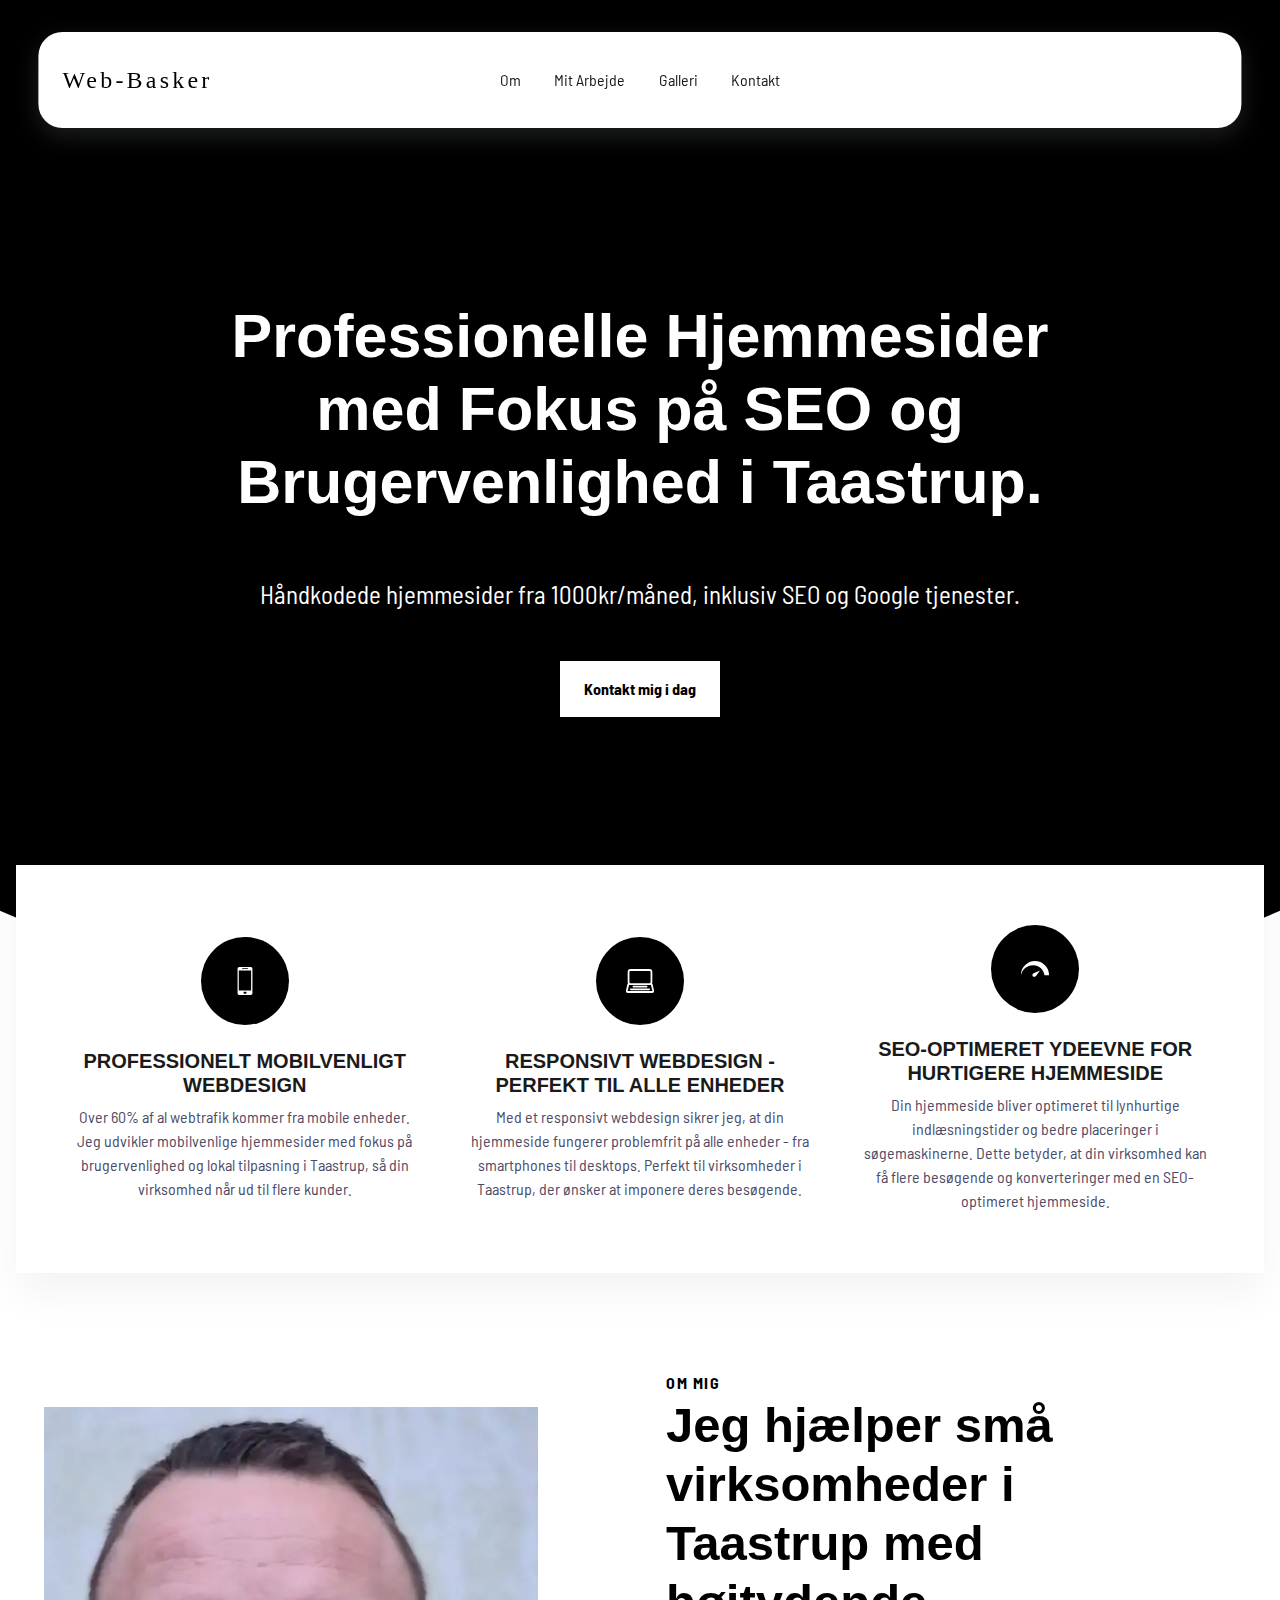
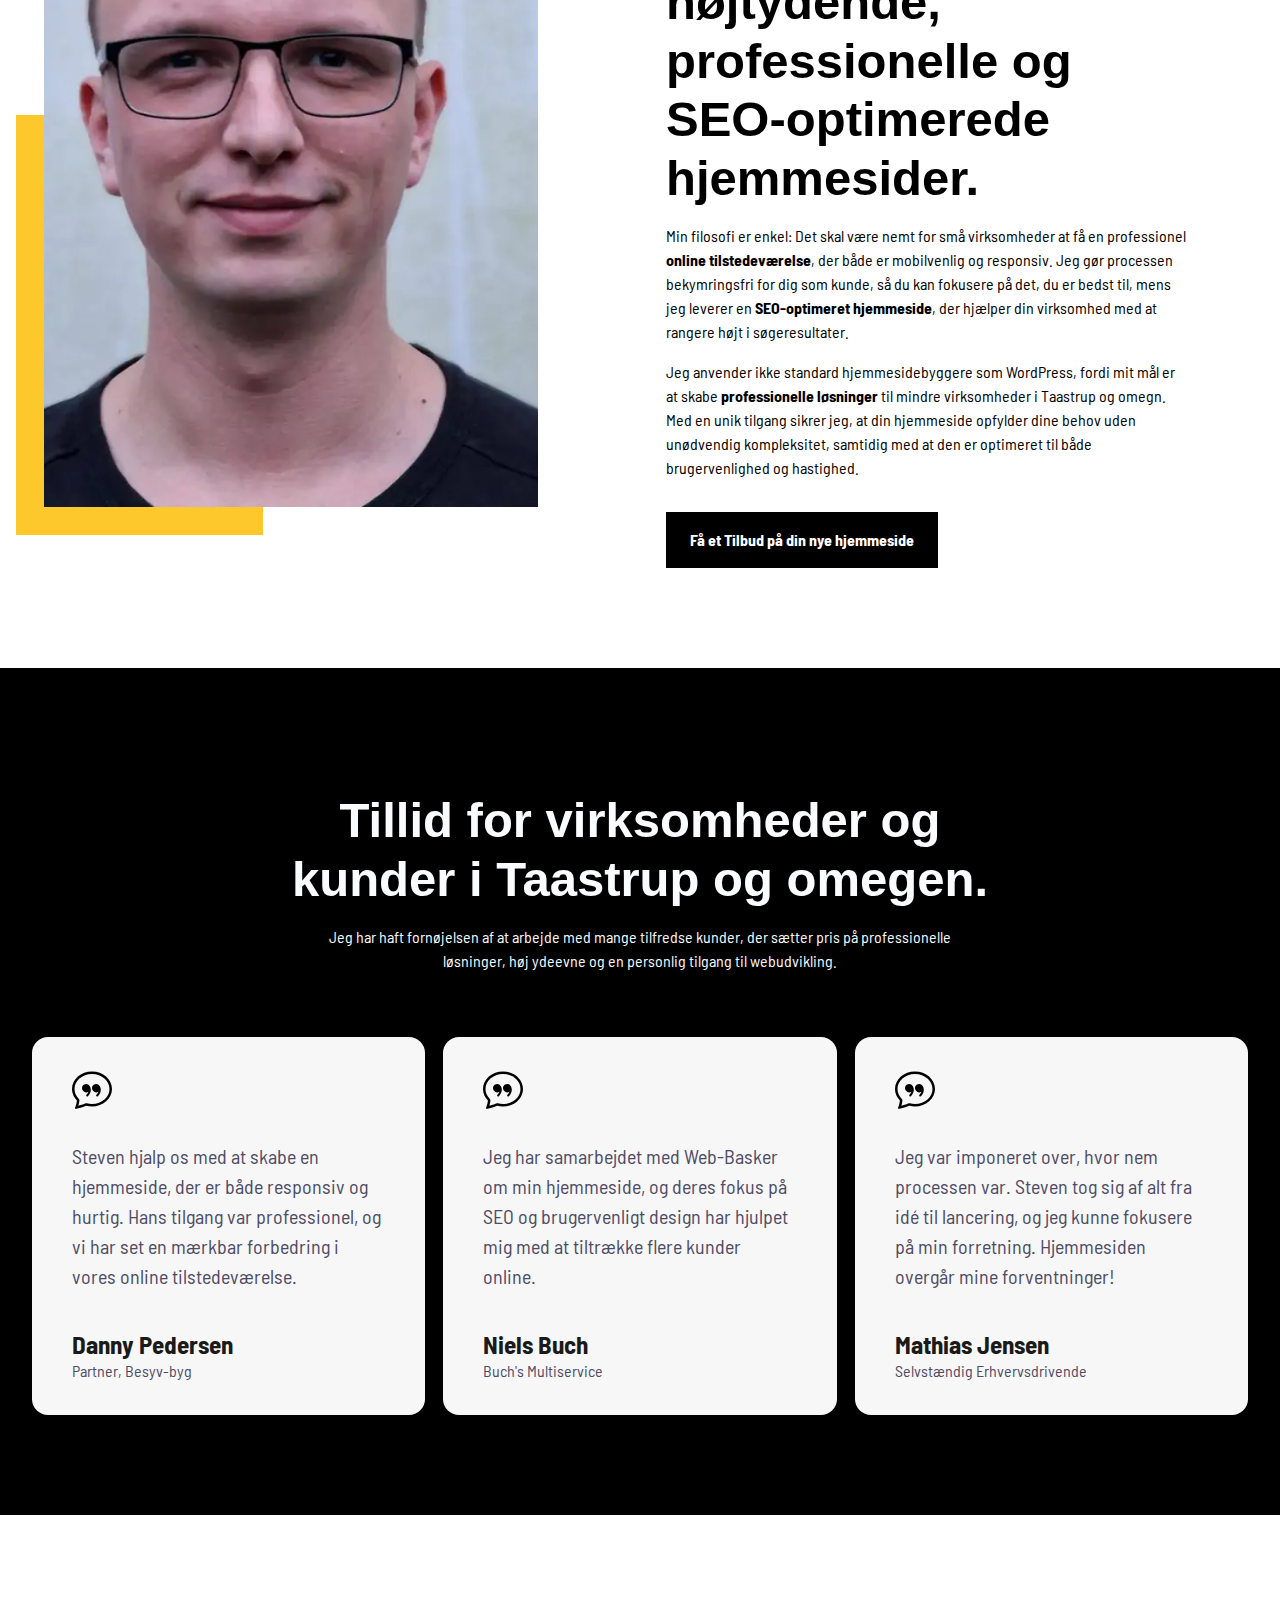
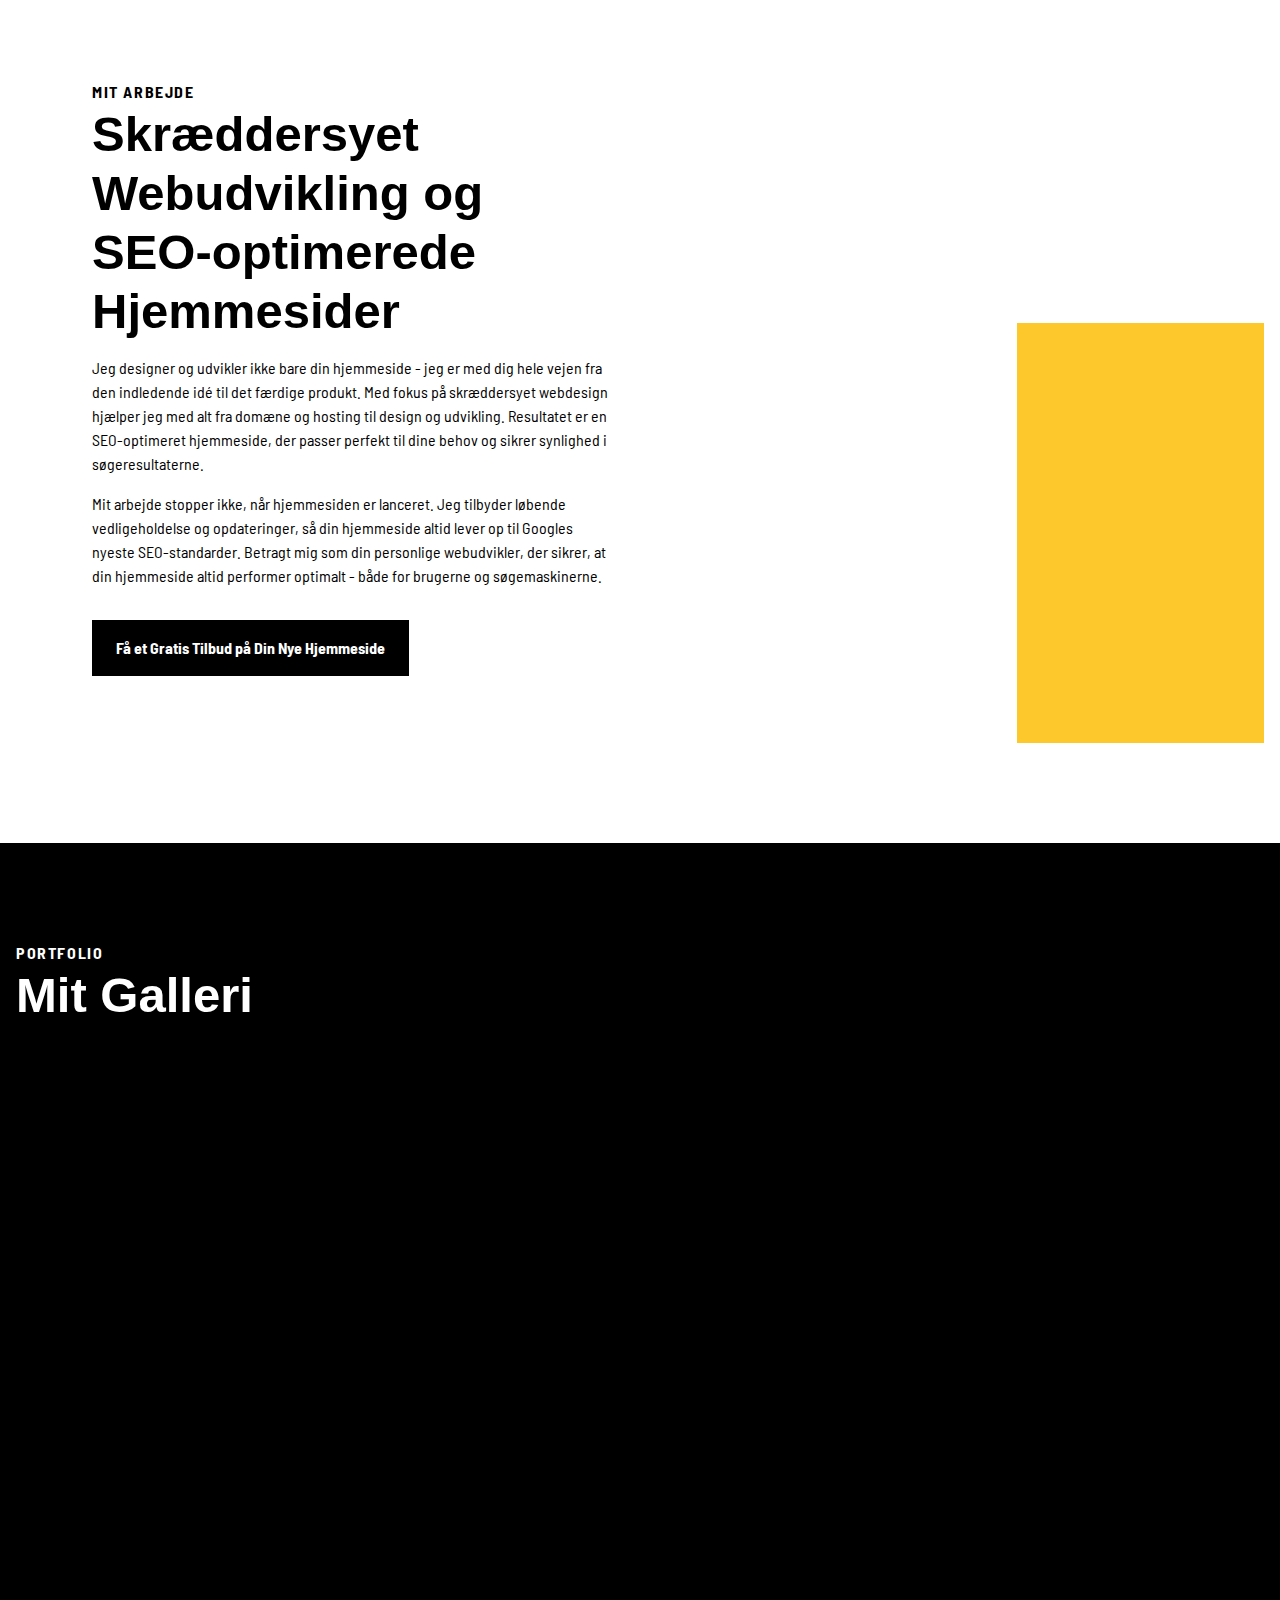
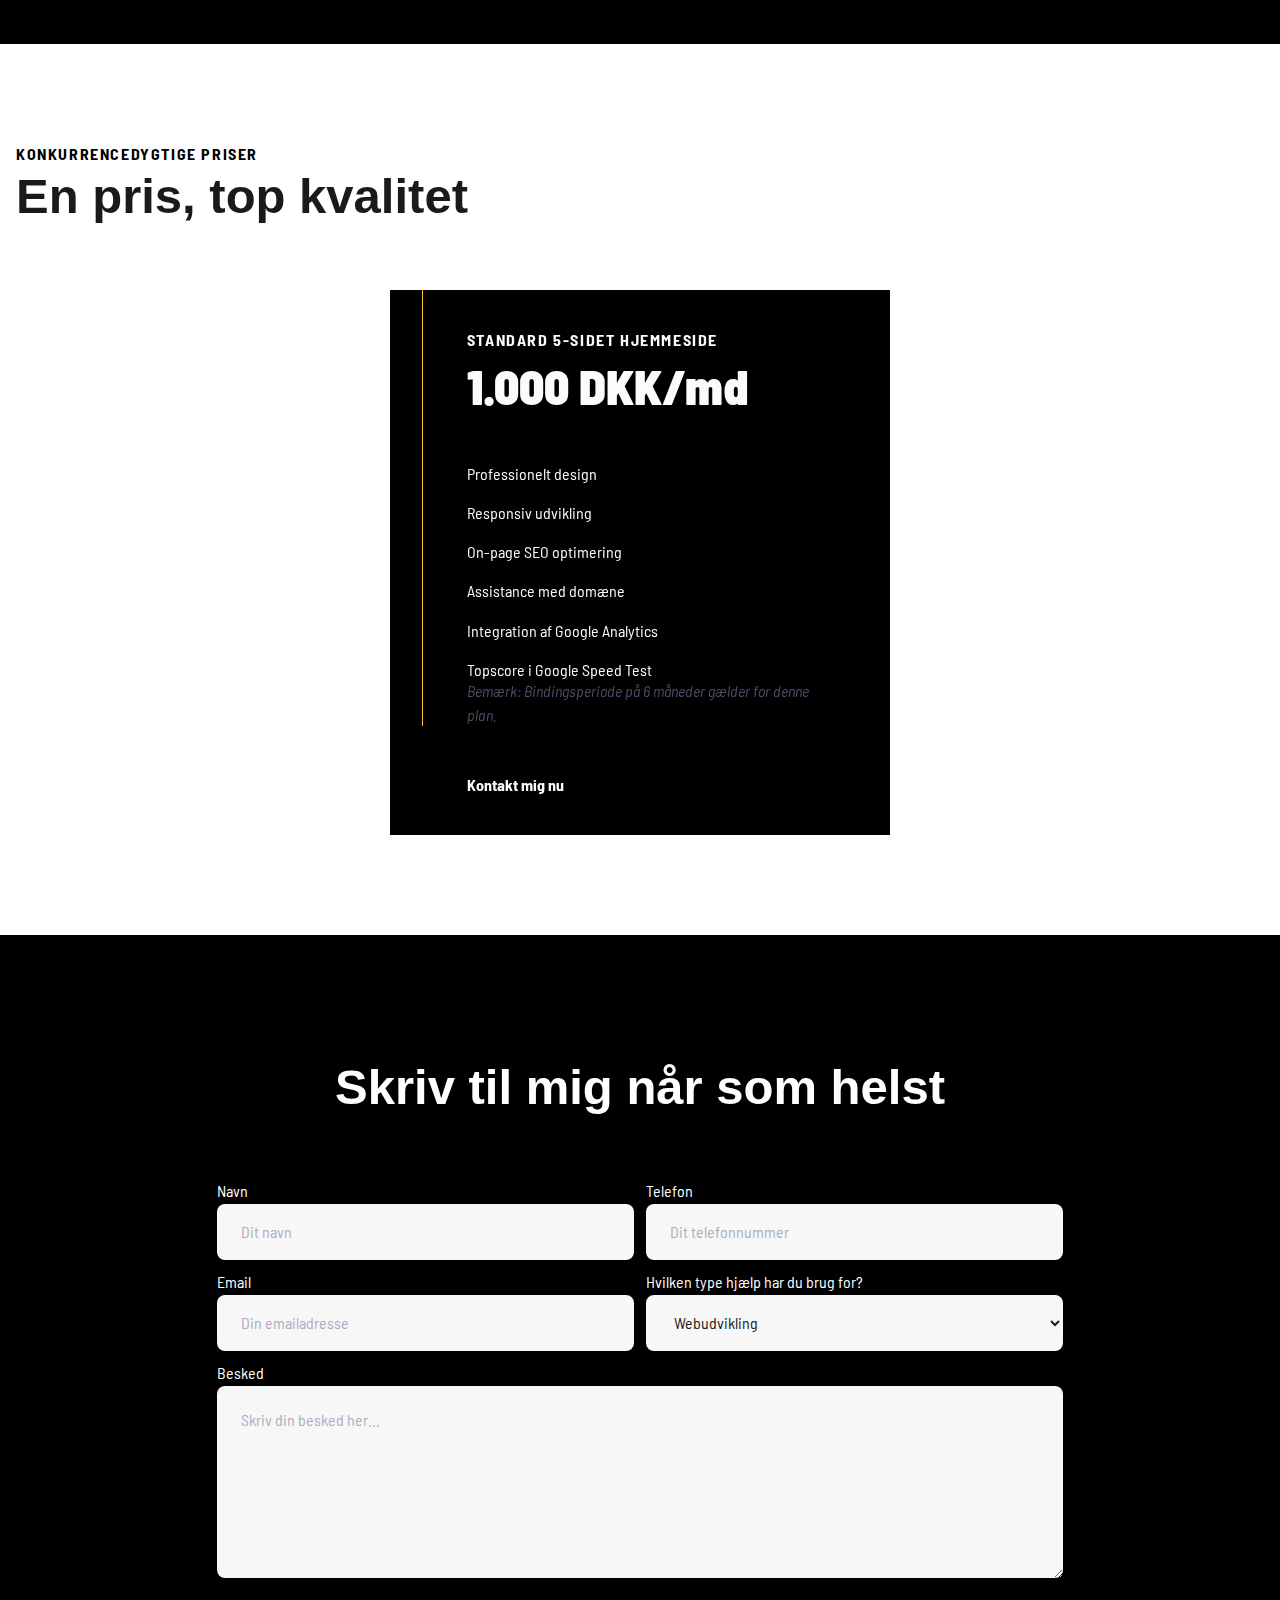
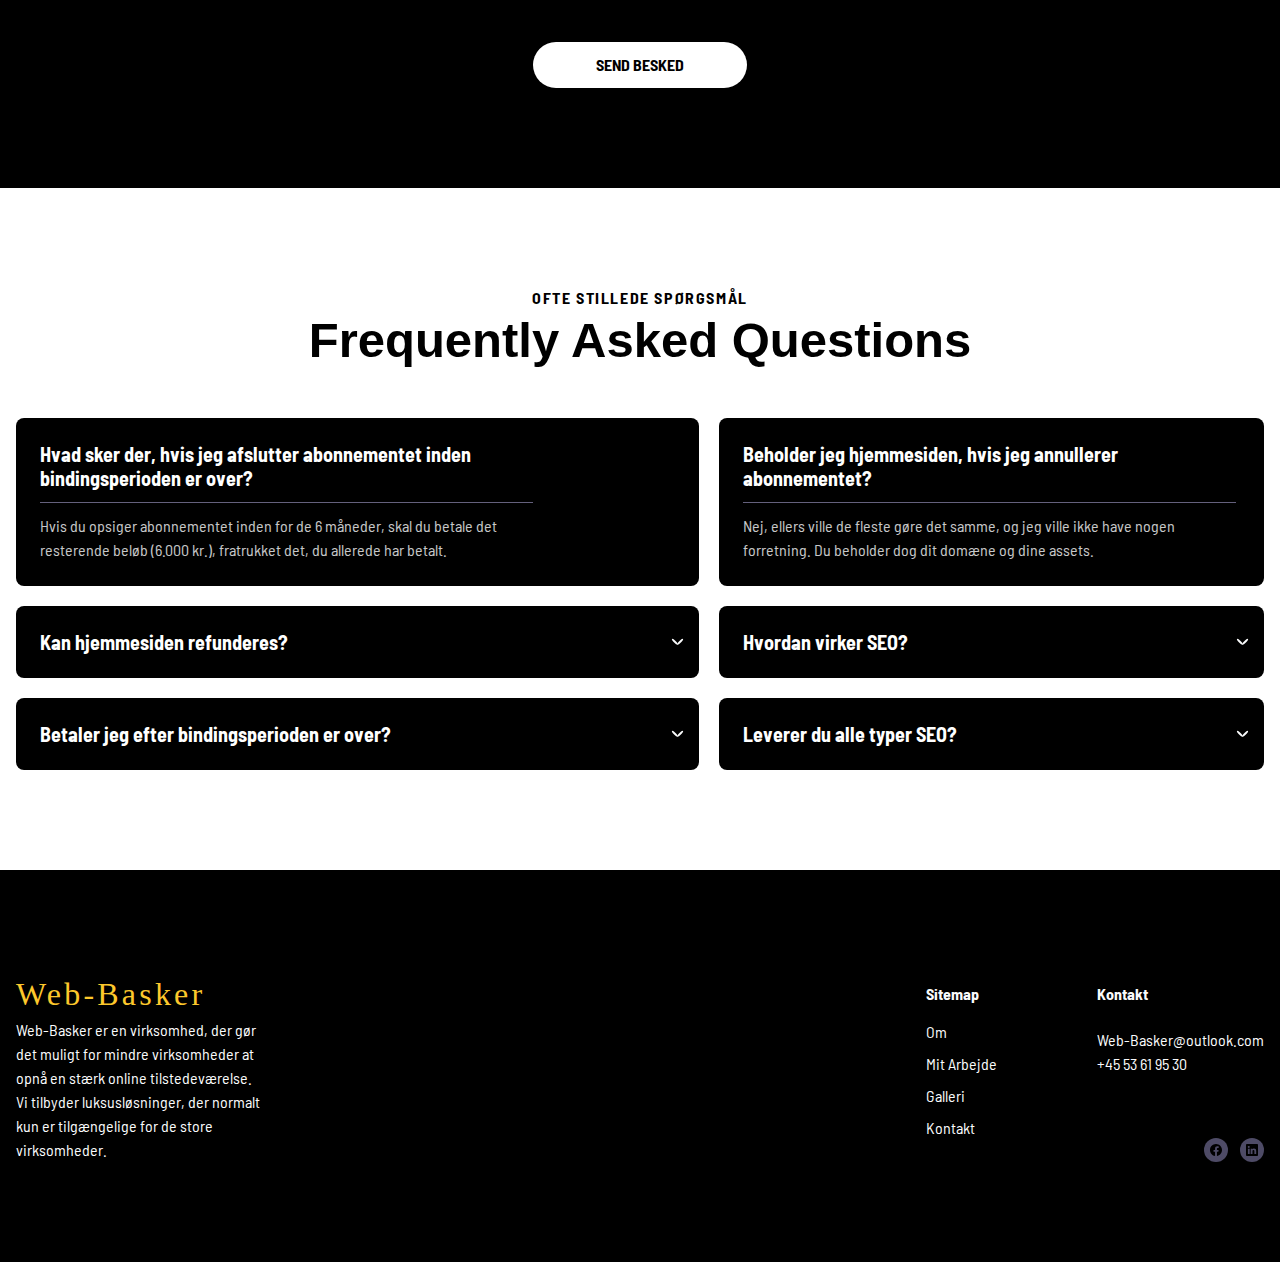
==== commit d0acadc7: "Corrected folderpath" ====
--- a/index.html
+++ b/index.html
@@ -51,7 +51,6 @@
         <link rel="manifest" href="/assets/fav/site.webmanifest" />
     
         <!-- Preload -->
-        <link rel="preload" as="image" href="assets/images/logo-light.webp" />
         <link
             rel="preload"
             as="font"
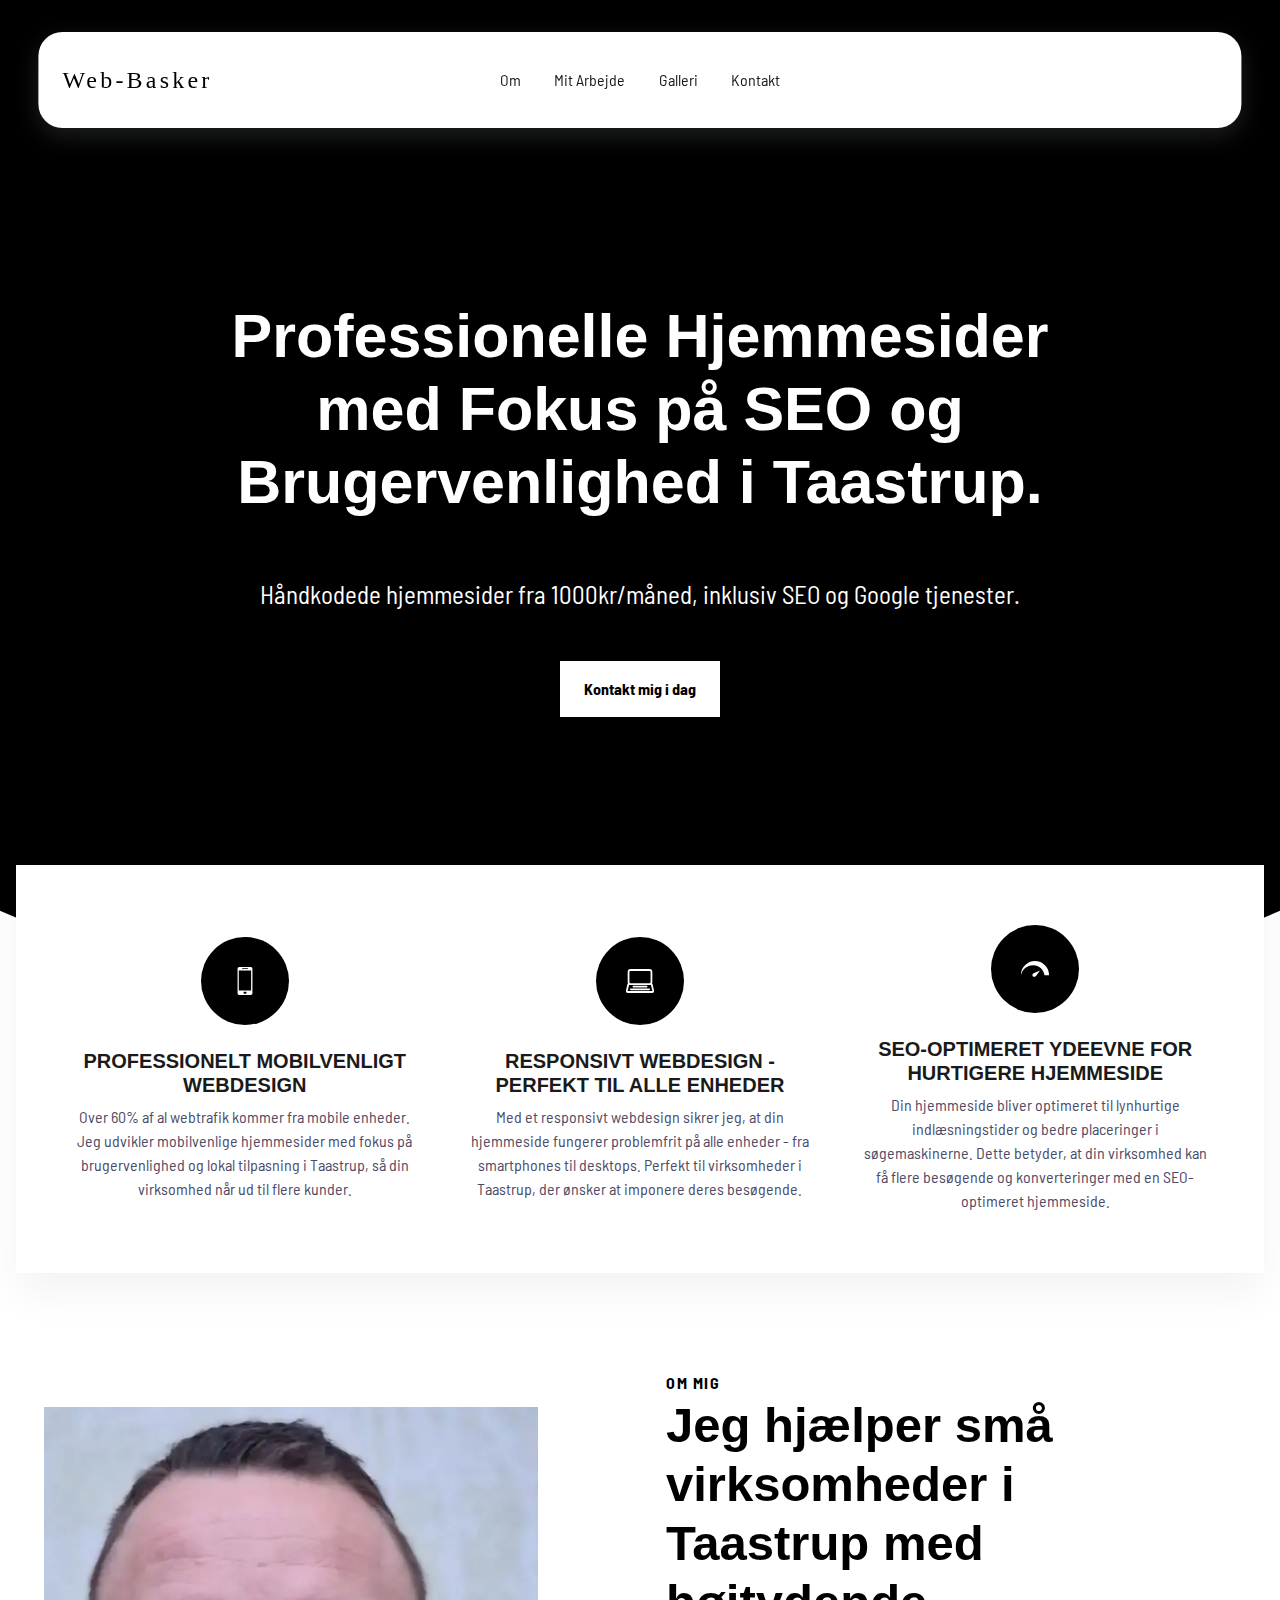
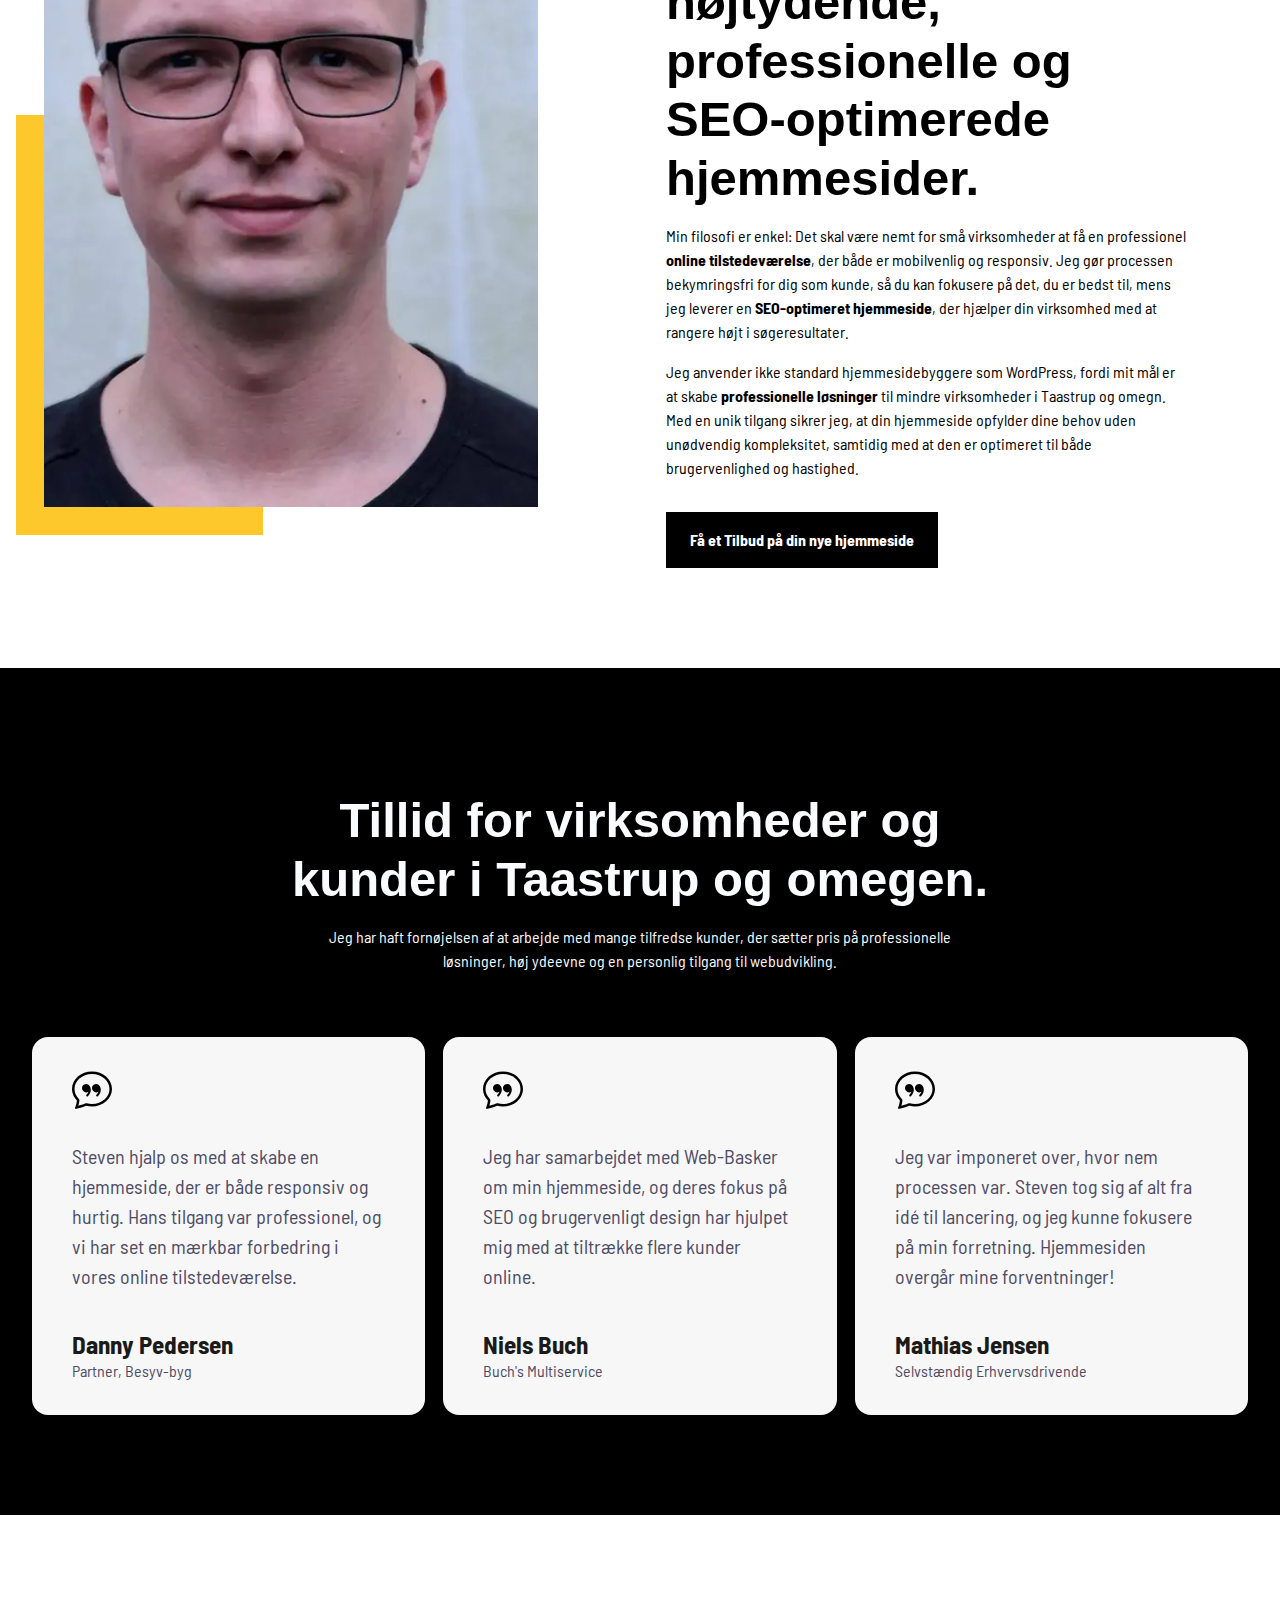
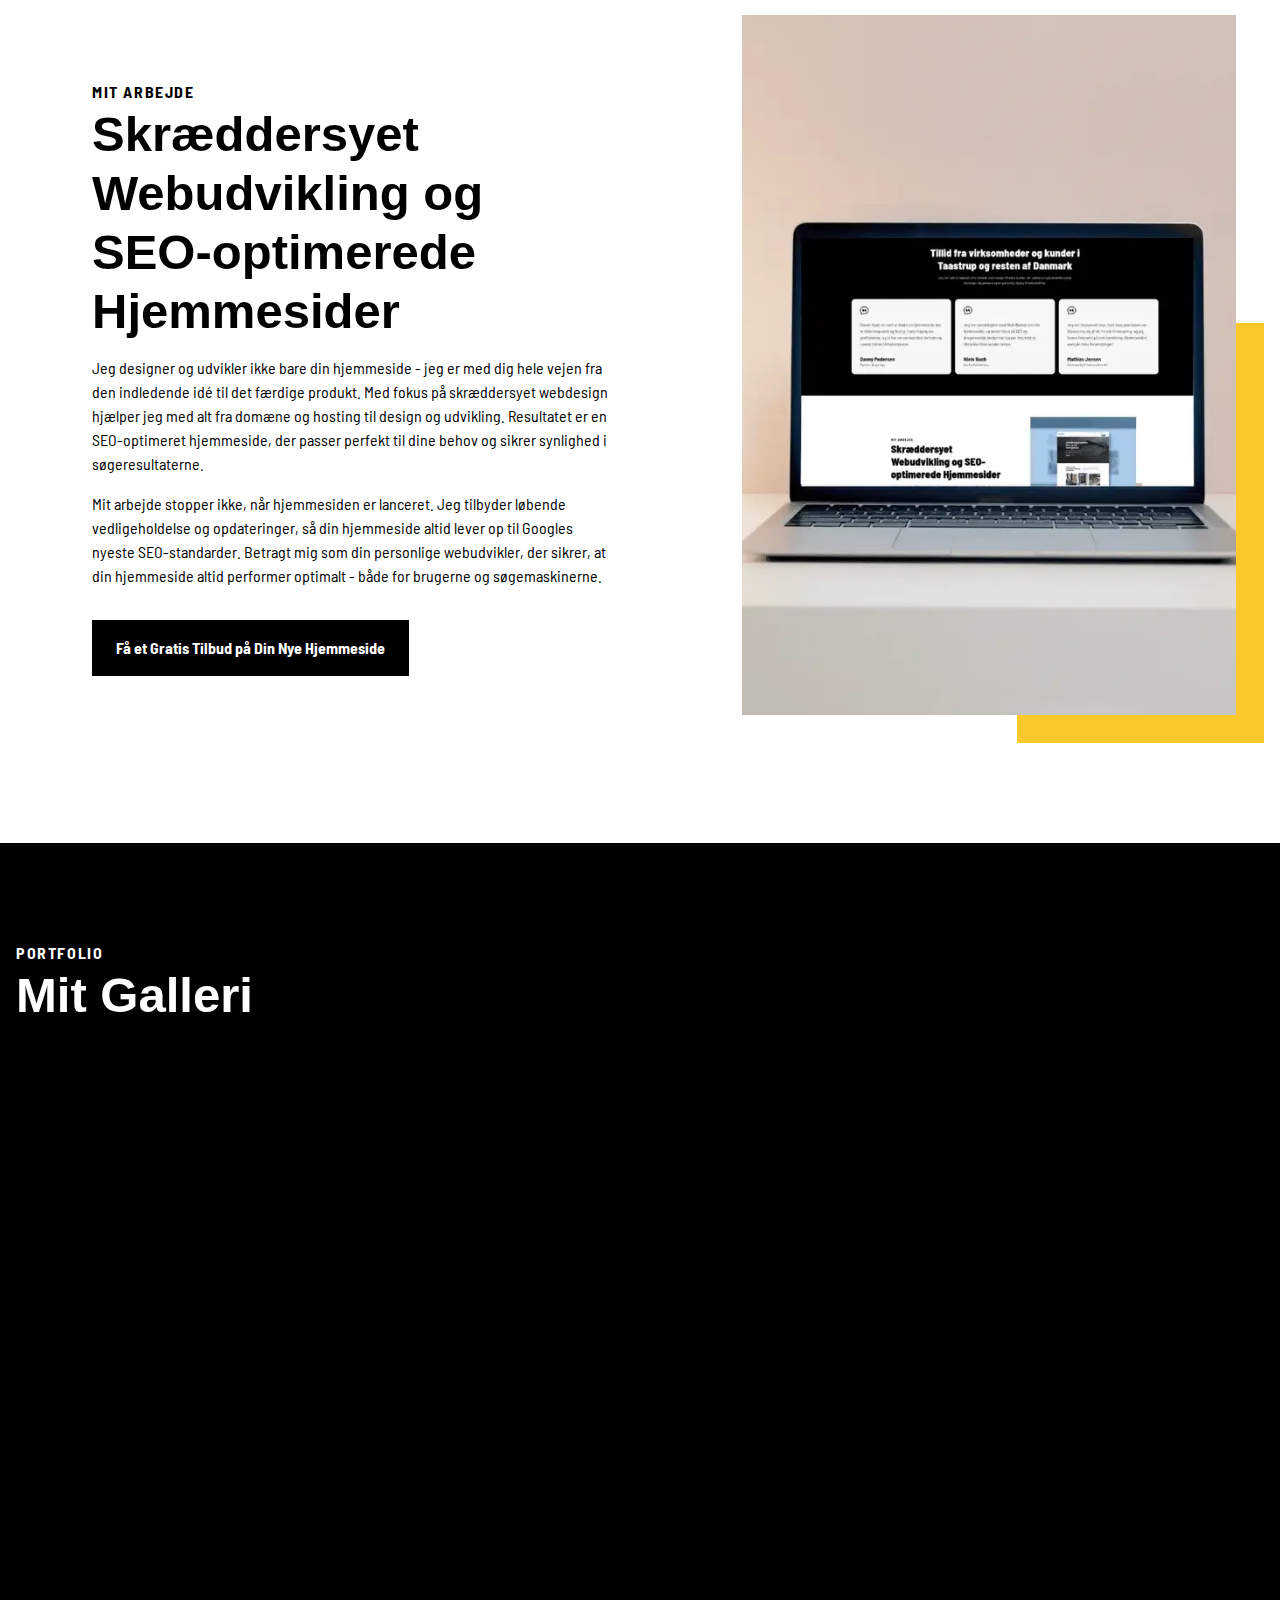
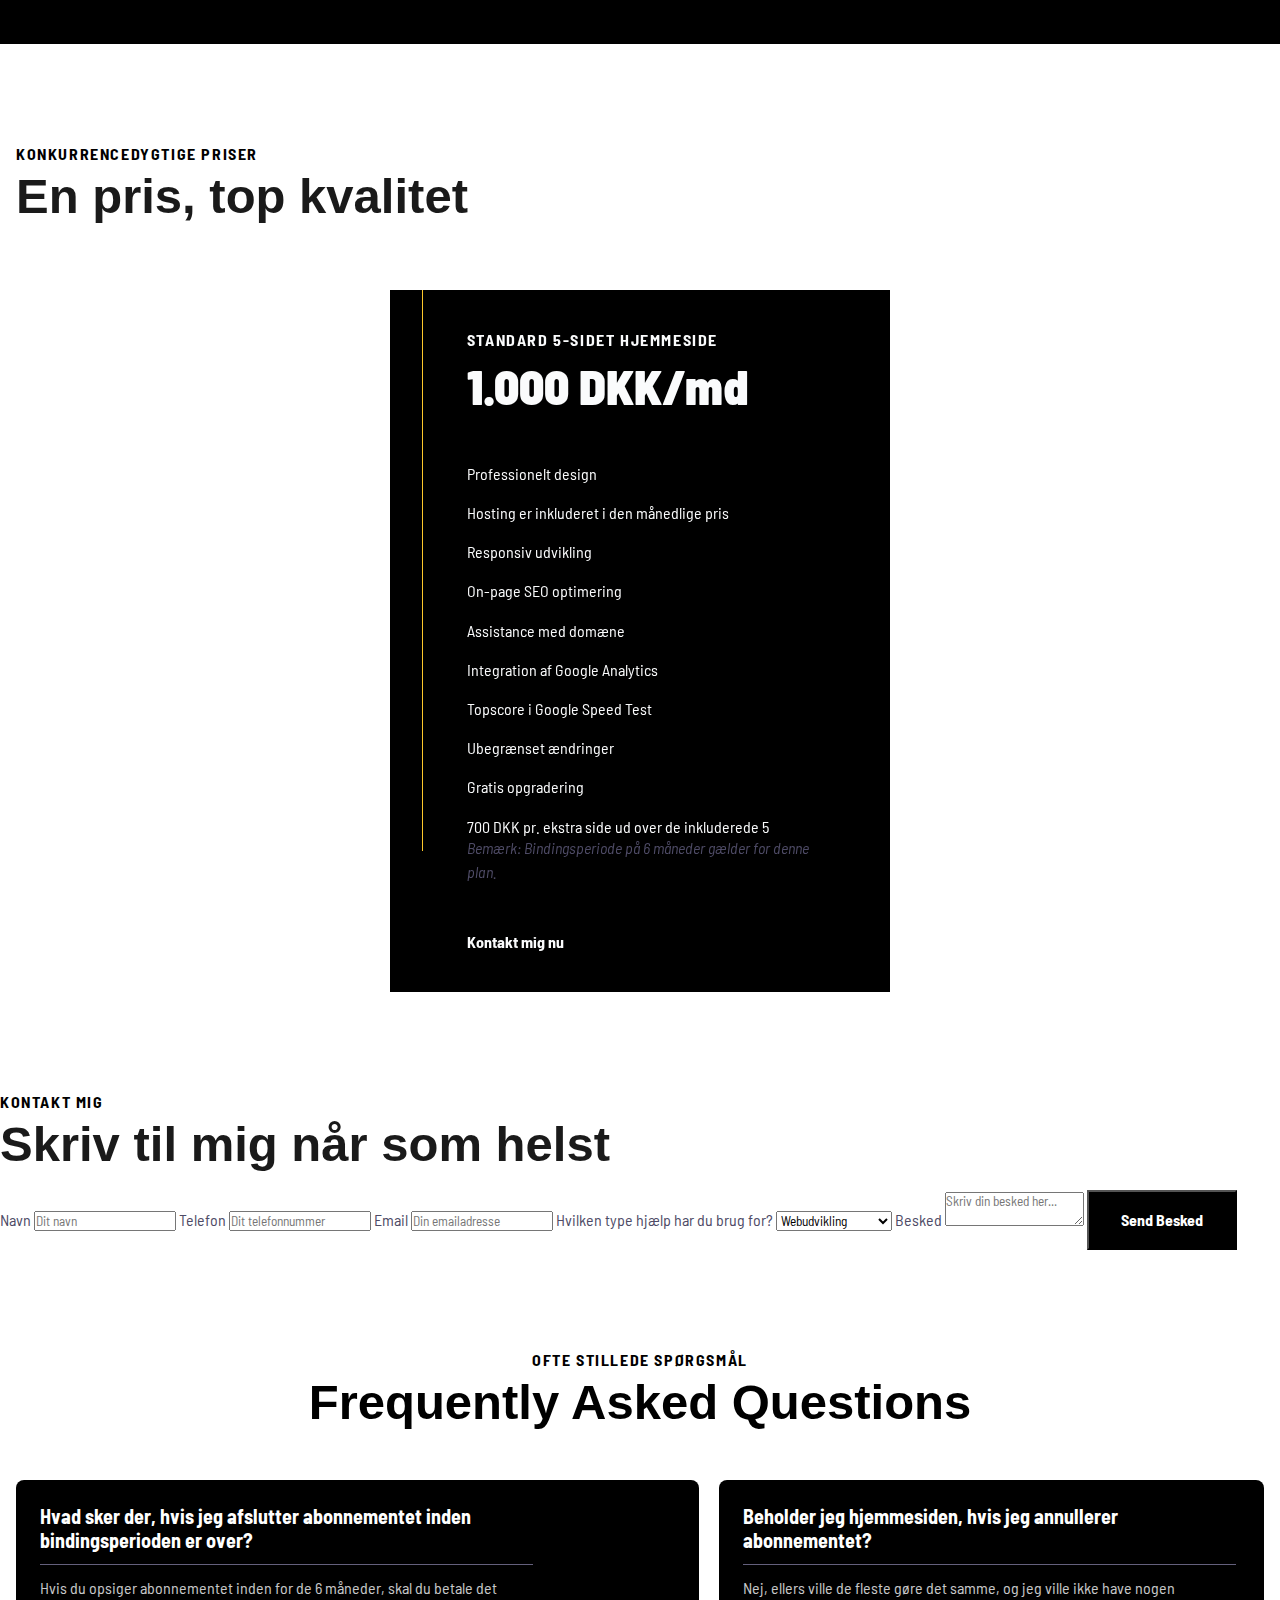
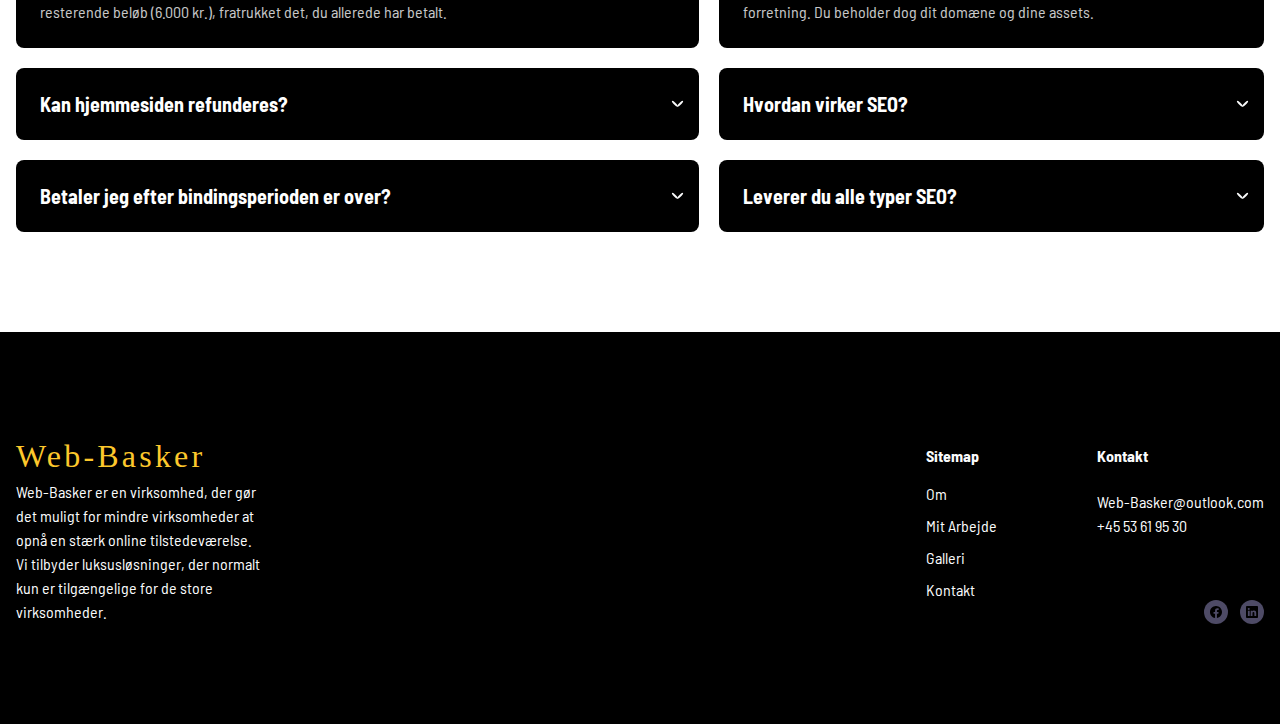
==== commit 3cc1bd45: "Added sitemap, updated services" ====
--- a/index.html
+++ b/index.html
@@ -1,6 +1,15 @@
 <!doctype html>
 <html lang="da">
     <head>
+        <!-- Google tag (gtag.js) -->
+        <script async src="https://www.googletagmanager.com/gtag/js?id=G-3E1LS26WT1"></script>
+        <script>
+        window.dataLayer = window.dataLayer || [];
+        function gtag(){dataLayer.push(arguments);}
+        gtag('js', new Date());
+
+        gtag('config', 'G-3E1LS26WT1');
+        </script>
         <meta charset="UTF-8" />
         <meta http-equiv="X-UA-Compatible" content="IE=edge" />
         <meta name="viewport" content="width=device-width, initial-scale=1.0" />
@@ -36,11 +45,11 @@
         />
         <meta 
             property="og:image" 
-            content="https://web-basker.dk/assets/images/social.webp" 
+            content="https://web-basker.dk/assets/service-highlight.webp" 
         />
         <meta 
             property="og:image:secure_url" 
-            content="https://web-basker.dk/assets/images/social.webp" 
+            content="https://web-basker.dk/assets/service-highlight.webp" 
         />
     
         <!--Favicons-->
@@ -68,7 +77,7 @@
     
         <!-- Stylesheets -->
         <style>
-            @media only screen and (min-width:0rem){:root{--primary: #000;--primaryLight: #001f3f;--secondary: #fff;--secondaryLight: #ffba43;--tertiary: #fdc82c;--headerColor: #1a1a1a;--bodyTextColor: #4e4b66;--bodyTextColorWhite: #fafbfc;--topperFontSize: clamp(0.8125rem, 1.6vw, 1rem);--headerFontSize: clamp(1.9375rem, 3.9vw, 3.0625rem);--bodyFontSize: 1rem;--sectionPadding: clamp(3.75rem, 7.82vw, 6.25rem) 1rem}@font-face{font-display:swap;font-family:'Barlow Semi Condensed';font-style:normal;font-weight:400;src:url('../fonts/barlow-semi-condensed-v15-latin-regular.woff2') format('woff2')}@font-face{font-display:swap;font-family:'Barlow Condensed';font-style:normal;font-weight:400;src:url('../fonts/barlow-condensed-v12-latin-regular.woff2') format('woff2')}body,html{margin:0;padding:0;font-size:100%;font-family:"Barlow Semi Condensed",Georgia,sans-serif;color:var(--bodyTextColor);overflow-x:hidden}*,*:before,*:after{margin:0;padding:0;box-sizing:border-box}h1,h2{margin:0;color:var(--headerColor);font-family:"Barlow Condensed",Arial,sans-serif}p,li,a{font-size:1rem;line-height:1.5em;margin:0}p,li{color:var(--bodyTextColor)}.logo{text-decoration:none;font-size:1.5rem;letter-spacing:0.2rem;color:var(--primary);font-family:"Barlow Condensed"}.cs-title{font-size:var(--headerFontSize);font-weight:900;line-height:1.2em;text-align:inherit;max-width:43.75rem;margin:0 0 1rem 0;color:var(--headerColor);position:relative}.cs-text{font-size:var(--bodyFontSize);line-height:1.5em;text-align:inherit;width:100%;max-width:40.625rem;margin:0;color:var(--bodyTextColor)}.cs-button-solid{font-size:1rem;line-height:clamp(2.875rem,5.5vw,3.5rem);text-decoration:none;font-weight:700;text-align:center;margin:0;color:#fff;min-width:9.375rem;padding:0 1.5rem;background-color:var(--primary);display:inline-block;position:relative;z-index:1;box-sizing:border-box}.cs-button-solid:before{content:"";position:absolute;height:100%;width:0%;background:var(--tertiary);opacity:1;top:0;left:0;z-index:-1}.skip{position:absolute;top:0;left:0;opacity:0;z-index:-1111111}}@media only screen and (max-width:63.9375rem){#cs-navigation{width:94%;max-width:80rem;box-sizing:border-box;padding:clamp(0.75rem,2vw,1.5rem);border-radius:clamp(0.75rem,2vw,1.5rem);position:fixed;top:2rem;left:50%;z-index:10000;transform:translateX(-50%)}#cs-navigation:before{content:"";width:100%;height:100%;background:#fff;box-shadow:rgba(149,157,165,0.2) 0px 8px 24px;opacity:1;border-radius:clamp(0.75rem,2vw,1.5rem);display:block;position:absolute;top:0;left:50%;transform:translateX(-50%)}#cs-navigation .cs-container{width:100%;display:flex;justify-content:flex-end;align-items:center;gap:1.5rem}#cs-navigation .cs-toggle{width:3.5rem;height:3.5rem;margin:0 0 0 auto;background-color:#1a1a1a;border:none;border-radius:0.25rem;display:flex;justify-content:center;align-items:center;position:relative;z-index:10}#cs-navigation .cs-nav{order:3}#cs-navigation .cs-contact-group{display:none;position:relative;z-index:10}#cs-navigation .cs-social{display:none}#cs-navigation .cs-box{width:clamp(1.5rem,2vw,1.75rem);height:1rem;position:relative}#cs-navigation .cs-line{width:100%;height:2px;background-color:#fafbfc;border-radius:2px;position:absolute;left:50%;transform:translateX(-50%)}#cs-navigation .cs-line1{top:0;animation-duration:0.7s;animation-timing-function:ease;animation-direction:normal;animation-fill-mode:forwards;transform-origin:center}#cs-navigation .cs-line2{top:50%;transform:translateX(-50%) translateY(-50%);animation-duration:0.7s;animation-timing-function:ease;animation-direction:normal;animation-fill-mode:forwards}#cs-navigation .cs-line3{bottom:0}#cs-navigation .cs-ul-wrapper{width:100%;height:auto;padding-bottom:2.4em;background-color:#fff;border-radius:0 0 1.5rem 1.5rem;position:absolute;top:85%;left:0;z-index:-1;overflow:hidden;transform:scaleY(0);transform-origin:top}#cs-navigation .cs-ul{width:100%;height:auto;max-height:65vh;margin:0;padding:4rem 0 0 0;display:flex;flex-direction:column;justify-content:flex-start;align-items:center;gap:1.25rem;overflow:auto}#cs-navigation .cs-li{text-align:center;list-style:none;width:100%;margin-right:0;opacity:0;transform:translateY(-70/16rem)}#cs-navigation .cs-li-link{font-size:clamp(1rem,2.5vw,1.5rem);line-height:1.2em;text-decoration:none;margin:0;color:var(--headerColor);display:inline-block;position:relative}}@media only screen and (min-width:48rem){#cs-navigation .cs-contact-group{display:block}}@media only screen and (max-width:63.9375rem){#cs-navigation .cs-li{text-align:center;width:100%;display:block}}@media only screen and (min-width:64rem){#cs-navigation{width:94%;max-width:90rem;height:6rem;box-sizing:border-box;padding:clamp(0.75rem,2vw,1.5rem) 0;background-color:#fff;box-shadow:rgba(149,157,165,0.2) 0px 8px 24px;border-radius:clamp(0.75rem,2vw,1.5rem);display:flex;align-items:center;position:fixed;top:2rem;left:50%;z-index:10000;transform:translateX(-50%)}#cs-navigation .cs-container{width:100%;max-width:90rem;margin:auto;box-sizing:border-box;padding:0 1.5rem;display:flex;justify-content:space-between;align-items:center;gap:1.5rem}#cs-navigation .cs-toggle{display:none}#cs-navigation .cs-contact-group{display:flex;justify-content:center;align-items:center;gap:1.5rem}#cs-navigation .cs-social{height:2rem;opacity:1;display:none;visibility:visible;justify-content:center;align-items:center;gap:0.5rem}#cs-navigation .cs-social-link{text-decoration:none;width:2rem;height:2rem;background-color:#f7f7f7;border-radius:50%;display:flex;justify-content:center;align-items:center}#cs-navigation .cs-social-icon{width:0.75rem;height:auto;opacity:0.6;display:block}#cs-navigation .cs-ul-wrapper{height:100%;display:flex;align-items:center;position:absolute;top:50%;left:50%;transform:translate(-50%,-50%)}#cs-navigation .cs-ul{width:100%;height:100%;margin:0;padding:0;display:flex;justify-content:flex-start;align-items:center;gap:clamp(1.25rem,2.6vw,2.25rem)}#cs-navigation .cs-li{list-style:none;height:100%;padding:0;display:flex;align-items:center;flex:none}#cs-navigation .cs-li-link{font-size:1rem;line-height:1.5em;text-decoration:none;margin:0;color:var(--headerColor);display:block;position:relative}}@media only screen and (min-width:81.25rem){#cs-navigation .cs-social{display:flex}}@media only screen and (min-width:0rem){#hero-81{text-align:center;padding:clamp(9rem,25.95vw,18.75rem) 1rem 0;padding-bottom:clamp(12.125rem,30.95vw,28.125rem);position:relative;z-index:1;overflow:hidden;background-color:var(--primary)}#hero-81:before{content:"";width:31.25rem;height:250rem;background:#fff;opacity:1;transform:rotate(-67deg);transform-origin:center;position:absolute;display:block;bottom:-139.6875rem;right:50%;z-index:0}#hero-81:after{content:"";width:31.25rem;height:250rem;background:#fff;opacity:1;transform:rotate(67deg);transform-origin:center;position:absolute;display:block;bottom:-139.6875rem;left:50%;z-index:0}#hero-81 .cs-container{width:100%;max-width:67.5rem;margin:auto}#hero-81 .cs-title{font-size:clamp(2.4375rem,6.4vw,3.8125rem);font-weight:700;line-height:1.2em;text-align:center;max-width:51.8125rem;margin:0 auto clamp(1rem,4vw,1.5rem);color:#fff;position:relative}#hero-81 .cs-title:after{content:"";width:clamp(3.75rem,9.5vw,6.25rem);height:clamp(0.25rem,0.8vw,0.5rem);margin:clamp(1rem,4vw,1.5rem) auto clamp(1rem,4vw,1.5rem);background:var(--primary);opacity:1;position:relative;display:block}#hero-81 .cs-text{font-size:clamp(1rem,1.95vw,1.5625rem);line-height:1.5em;text-align:center;width:100%;max-width:clamp(29rem,60vw,50rem);margin:0 auto;margin-bottom:clamp(2.5rem,4vw,3rem);color:#fff}}@media only screen and (min-width:81.25rem){#hero-81{background-color:var(--primary);background-size:cover;background-position:center;background-repeat:no-repeat;background-attachment:fixed}}#hero-81 .cs-button-solid{color:var(--primary);background-color:var(--secondary)}#hero-81 .cs-button-solid:before{background:var(--tertiary)}@media only screen and (min-width:0rem){#h-services-81{padding:0 1rem clamp(2.5rem,7.9vw,6.25rem) 1rem;position:relative;z-index:10}#h-services-81 .cs-card-group{width:100%;max-width:29.0625rem;margin:0 auto 0;margin-top:calc(clamp(5rem,13vw,4.75rem) * -1);padding:clamp(2.5rem,4.7vw,3.75rem) clamp(1rem,4vw,3.75rem);box-shadow:0px 20px 40px 0px rgba(0,0,0,0.05);border-top:8px solid var(--primary);background-color:#fff;box-sizing:border-box}#h-services-81 .cs-item{list-style:none;margin:0 auto 2.5rem;width:100%;max-width:22.5rem}#h-services-81 .cs-item:last-of-type{margin-bottom:0}#h-services-81 .cs-icon{width:clamp(4.25rem,8.8vw,5.5rem);height:clamp(4.25rem,8.8vw,5.5rem);margin:auto;margin-bottom:clamp(1.25rem,5vw,1.5rem);background:var(--primary);border-radius:50%;display:flex;justify-content:center;align-items:center}#h-services-81 .cs-icon img{width:clamp(2.75rem,5.8vw,3.25rem);height:auto}#h-services-81 .cs-title{font-size:1.25rem;line-height:1.2em;text-transform:uppercase;text-align:center;margin:0 auto 0.5rem;color:var(--headerColor)}}@media only screen and (min-width:48rem){#h-services-81{padding-bottom:0}#h-services-81 .cs-card-group{max-width:80rem;margin-top:calc(clamp(4.75rem,20vw,20rem) * -1);display:flex;justify-content:space-between;align-items:center;column-gap:2.5rem}#h-services-81 .cs-item{margin:0}}
+            @media only screen and (min-width:0rem){:root{--primary: #000;--primaryLight: #001f3f;--secondary: #fff;--secondaryLight: #ffba43;--tertiary: #fdc82c;--headerColor: #1a1a1a;--bodyTextColor: #4e4b66;--bodyTextColorWhite: #fafbfc;--topperFontSize: clamp(0.8125rem, 1.6vw, 1rem);--headerFontSize: clamp(1.9375rem, 3.9vw, 3.0625rem);--bodyFontSize: 1rem;--sectionPadding: clamp(3.75rem, 7.82vw, 6.25rem) 1rem}@font-face{font-display:swap;font-family:'Barlow Semi Condensed';font-style:normal;font-weight:400;src:url('/assets/fonts/barlow-semi-condensed-v15-latin-regular.woff2') format('woff2')}@font-face{font-display:swap;font-family:'Barlow Condensed';font-style:normal;font-weight:400;src:url('/assets/fonts/barlow-condensed-v12-latin-regular.woff2') format('woff2')}body,html{margin:0;padding:0;font-size:100%;font-family:"Barlow Semi Condensed",Georgia,sans-serif;color:var(--bodyTextColor);overflow-x:hidden}*,*:before,*:after{margin:0;padding:0;box-sizing:border-box}h1,h2{margin:0;color:var(--headerColor);font-family:"Barlow Condensed",Arial,sans-serif}p,li,a{font-size:1rem;line-height:1.5em;margin:0}p,li{color:var(--bodyTextColor)}.logo{text-decoration:none;font-size:1.5rem;letter-spacing:0.2rem;color:var(--primary);font-family:"Barlow Condensed"}.cs-title{font-size:var(--headerFontSize);font-weight:900;line-height:1.2em;text-align:inherit;max-width:43.75rem;margin:0 0 1rem 0;color:var(--headerColor);position:relative}.cs-text{font-size:var(--bodyFontSize);line-height:1.5em;text-align:inherit;width:100%;max-width:40.625rem;margin:0;color:var(--bodyTextColor)}.cs-button-solid{font-size:1rem;line-height:clamp(2.875rem,5.5vw,3.5rem);text-decoration:none;font-weight:700;text-align:center;margin:0;color:#fff;min-width:9.375rem;padding:0 1.5rem;background-color:var(--primary);display:inline-block;position:relative;z-index:1;box-sizing:border-box}.cs-button-solid:before{content:"";position:absolute;height:100%;width:0%;background:var(--tertiary);opacity:1;top:0;left:0;z-index:-1}.skip{position:absolute;top:0;left:0;opacity:0;z-index:-1111111}}@media only screen and (max-width:63.9375rem){#cs-navigation{width:94%;max-width:80rem;box-sizing:border-box;padding:clamp(0.75rem,2vw,1.5rem);border-radius:clamp(0.75rem,2vw,1.5rem);position:fixed;top:2rem;left:50%;z-index:10000;transform:translateX(-50%)}#cs-navigation:before{content:"";width:100%;height:100%;background:#fff;box-shadow:rgba(149,157,165,0.2) 0px 8px 24px;opacity:1;border-radius:clamp(0.75rem,2vw,1.5rem);display:block;position:absolute;top:0;left:50%;transform:translateX(-50%)}#cs-navigation .cs-container{width:100%;display:flex;justify-content:flex-end;align-items:center;gap:1.5rem}#cs-navigation .cs-toggle{width:3.5rem;height:3.5rem;margin:0 0 0 auto;background-color:#1a1a1a;border:none;border-radius:0.25rem;display:flex;justify-content:center;align-items:center;position:relative;z-index:10}#cs-navigation .cs-nav{order:3}#cs-navigation .cs-contact-group{display:none;position:relative;z-index:10}#cs-navigation .cs-social{display:none}#cs-navigation .cs-box{width:clamp(1.5rem,2vw,1.75rem);height:1rem;position:relative}#cs-navigation .cs-line{width:100%;height:2px;background-color:#fafbfc;border-radius:2px;position:absolute;left:50%;transform:translateX(-50%)}#cs-navigation .cs-line1{top:0;animation-duration:0.7s;animation-timing-function:ease;animation-direction:normal;animation-fill-mode:forwards;transform-origin:center}#cs-navigation .cs-line2{top:50%;transform:translateX(-50%) translateY(-50%);animation-duration:0.7s;animation-timing-function:ease;animation-direction:normal;animation-fill-mode:forwards}#cs-navigation .cs-line3{bottom:0}#cs-navigation .cs-ul-wrapper{width:100%;height:auto;padding-bottom:2.4em;background-color:#fff;border-radius:0 0 1.5rem 1.5rem;position:absolute;top:85%;left:0;z-index:-1;overflow:hidden;transform:scaleY(0);transform-origin:top}#cs-navigation .cs-ul{width:100%;height:auto;max-height:65vh;margin:0;padding:4rem 0 0 0;display:flex;flex-direction:column;justify-content:flex-start;align-items:center;gap:1.25rem;overflow:auto}#cs-navigation .cs-li{text-align:center;list-style:none;width:100%;margin-right:0;opacity:0;transform:translateY(-70/16rem)}#cs-navigation .cs-li-link{font-size:clamp(1rem,2.5vw,1.5rem);line-height:1.2em;text-decoration:none;margin:0;color:var(--headerColor);display:inline-block;position:relative}}@media only screen and (min-width:48rem){#cs-navigation .cs-contact-group{display:block}}@media only screen and (max-width:63.9375rem){#cs-navigation .cs-li{text-align:center;width:100%;display:block}}@media only screen and (min-width:64rem){#cs-navigation{width:94%;max-width:90rem;height:6rem;box-sizing:border-box;padding:clamp(0.75rem,2vw,1.5rem) 0;background-color:#fff;box-shadow:rgba(149,157,165,0.2) 0px 8px 24px;border-radius:clamp(0.75rem,2vw,1.5rem);display:flex;align-items:center;position:fixed;top:2rem;left:50%;z-index:10000;transform:translateX(-50%)}#cs-navigation .cs-container{width:100%;max-width:90rem;margin:auto;box-sizing:border-box;padding:0 1.5rem;display:flex;justify-content:space-between;align-items:center;gap:1.5rem}#cs-navigation .cs-toggle{display:none}#cs-navigation .cs-contact-group{display:flex;justify-content:center;align-items:center;gap:1.5rem}#cs-navigation .cs-social{height:2rem;opacity:1;display:none;visibility:visible;justify-content:center;align-items:center;gap:0.5rem}#cs-navigation .cs-social-link{text-decoration:none;width:2rem;height:2rem;background-color:#f7f7f7;border-radius:50%;display:flex;justify-content:center;align-items:center}#cs-navigation .cs-social-icon{width:0.75rem;height:auto;opacity:0.6;display:block}#cs-navigation .cs-ul-wrapper{height:100%;display:flex;align-items:center;position:absolute;top:50%;left:50%;transform:translate(-50%,-50%)}#cs-navigation .cs-ul{width:100%;height:100%;margin:0;padding:0;display:flex;justify-content:flex-start;align-items:center;gap:clamp(1.25rem,2.6vw,2.25rem)}#cs-navigation .cs-li{list-style:none;height:100%;padding:0;display:flex;align-items:center;flex:none}#cs-navigation .cs-li-link{font-size:1rem;line-height:1.5em;text-decoration:none;margin:0;color:var(--headerColor);display:block;position:relative}}@media only screen and (min-width:81.25rem){#cs-navigation .cs-social{display:flex}}@media only screen and (min-width:0rem){#hero-81{text-align:center;padding:clamp(9rem,25.95vw,18.75rem) 1rem 0;padding-bottom:clamp(12.125rem,30.95vw,28.125rem);position:relative;z-index:1;overflow:hidden;background-color:var(--primary)}#hero-81:before{content:"";width:31.25rem;height:250rem;background:#fff;opacity:1;transform:rotate(-67deg);transform-origin:center;position:absolute;display:block;bottom:-139.6875rem;right:50%;z-index:0}#hero-81:after{content:"";width:31.25rem;height:250rem;background:#fff;opacity:1;transform:rotate(67deg);transform-origin:center;position:absolute;display:block;bottom:-139.6875rem;left:50%;z-index:0}#hero-81 .cs-container{width:100%;max-width:67.5rem;margin:auto}#hero-81 .cs-title{font-size:clamp(2.4375rem,6.4vw,3.8125rem);font-weight:700;line-height:1.2em;text-align:center;max-width:51.8125rem;margin:0 auto clamp(1rem,4vw,1.5rem);color:#fff;position:relative}#hero-81 .cs-title:after{content:"";width:clamp(3.75rem,9.5vw,6.25rem);height:clamp(0.25rem,0.8vw,0.5rem);margin:clamp(1rem,4vw,1.5rem) auto clamp(1rem,4vw,1.5rem);background:var(--primary);opacity:1;position:relative;display:block}#hero-81 .cs-text{font-size:clamp(1rem,1.95vw,1.5625rem);line-height:1.5em;text-align:center;width:100%;max-width:clamp(29rem,60vw,50rem);margin:0 auto;margin-bottom:clamp(2.5rem,4vw,3rem);color:#fff}}@media only screen and (min-width:81.25rem){#hero-81{background-color:var(--primary);background-size:cover;background-position:center;background-repeat:no-repeat;background-attachment:fixed}}#hero-81 .cs-button-solid{color:var(--primary);background-color:var(--secondary)}#hero-81 .cs-button-solid:before{background:var(--tertiary)}@media only screen and (min-width:0rem){#h-services-81{padding:0 1rem clamp(2.5rem,7.9vw,6.25rem) 1rem;position:relative;z-index:10}#h-services-81 .cs-card-group{width:100%;max-width:29.0625rem;margin:0 auto 0;margin-top:calc(clamp(5rem,13vw,4.75rem) * -1);padding:clamp(2.5rem,4.7vw,3.75rem) clamp(1rem,4vw,3.75rem);box-shadow:0px 20px 40px 0px rgba(0,0,0,0.05);border-top:8px solid var(--primary);background-color:#fff;box-sizing:border-box}#h-services-81 .cs-item{list-style:none;margin:0 auto 2.5rem;width:100%;max-width:22.5rem}#h-services-81 .cs-item:last-of-type{margin-bottom:0}#h-services-81 .cs-icon{width:clamp(4.25rem,8.8vw,5.5rem);height:clamp(4.25rem,8.8vw,5.5rem);margin:auto;margin-bottom:clamp(1.25rem,5vw,1.5rem);background:var(--primary);border-radius:50%;display:flex;justify-content:center;align-items:center}#h-services-81 .cs-icon img{width:clamp(2.75rem,5.8vw,3.25rem);height:auto}#h-services-81 .cs-title{font-size:1.25rem;line-height:1.2em;text-transform:uppercase;text-align:center;margin:0 auto 0.5rem;color:var(--headerColor)}}@media only screen and (min-width:48rem){#h-services-81{padding-bottom:0}#h-services-81 .cs-card-group{max-width:80rem;margin-top:calc(clamp(4.75rem,20vw,20rem) * -1);display:flex;justify-content:space-between;align-items:center;column-gap:2.5rem}#h-services-81 .cs-item{margin:0}}
         </style>
         <link rel="preload" href="/css/core-styles.css" as="style" onload="this.onload=null;this.rel='stylesheet'">
         <link rel="preload" href="/css/index.css" as="style" onload="this.onload=null;this.rel='stylesheet'">
@@ -81,7 +90,6 @@
 
         
     </head>
-    
 
     <body>
         <!--Screen reader skip main nav-->
@@ -194,7 +202,7 @@
                     <p class="cs-text">
                         Håndkodede hjemmesider fra 1000kr/måned, inklusiv SEO og Google tjenester.
                     </p>
-                    <a href="contact-1525" class="cs-button-solid">Kontakt mig i dag</a>
+                    <a href="#contact-1525" class="cs-button-solid">Kontakt mig i dag</a>
                 </div>
             </section>
 
@@ -299,7 +307,7 @@
                             tilgang sikrer jeg, at din hjemmeside opfylder dine behov uden unødvendig kompleksitet, samtidig 
                             med at den er optimeret til både brugervenlighed og hastighed.
                         </p>
-                        <a href="contact-1525" class="cs-button-solid">Få et Tilbud på din nye hjemmeside</a>
+                        <a href="#contact-1525" class="cs-button-solid">Få et Tilbud på din nye hjemmeside</a>
                     </div>
                     
                 </div>
@@ -420,7 +428,7 @@
                             din personlige webudvikler, der sikrer, at din hjemmeside altid performer optimalt - både 
                             for brugerne og søgemaskinerne.
                         </p>
-                        <a href="contact-1525" class="cs-button-solid">
+                        <a href="#contact-1525" class="cs-button-solid">
                             Få et Gratis Tilbud på Din Nye Hjemmeside
                         </a>
                     </div>
@@ -519,16 +527,20 @@
                             <span class="cs-price">1.000 DKK/md</span>
                             <ul class="cs-ul">
                                 <li class="cs-li">Professionelt design</li>
+                                <li class="cs-li">Hosting er inkluderet i den månedlige pris</li>
                                 <li class="cs-li">Responsiv udvikling</li>
                                 <li class="cs-li">On-page SEO optimering</li>
                                 <li class="cs-li">Assistance med domæne</li>
                                 <li class="cs-li">Integration af Google Analytics</li>
                                 <li class="cs-li">Topscore i Google Speed Test</li>
+                                <li class="cs-li">Ubegrænset ændringer</li>
+                                <li class="cs-li">Gratis opgradering</li>
+                                <li class="cs-li">700 DKK pr. ekstra side ud over de inkluderede 5</li>
                             </ul>
                             <p class="cs-binding">
                                 <em>Bemærk: Bindingsperiode på 6 måneder gælder for denne plan.</em>
                             </p>
-                            <a href="contact-1525" class="cs-link">
+                            <a href="#contact-1525" class="cs-link">
                                 <span class="cs-link-text">Kontakt mig nu</span>
                                 <img
                                     class="cs-arrow"
@@ -561,7 +573,7 @@
             <!--                   Contact                    -->
             <!-- ============================================ -->
 
-            <section id="contact-1525">
+            <section id="#contact-1525">
                 <div class="cs-container">
                     <div class="cs-content">
                         <span class="cs-topper">Kontakt Mig</span>
